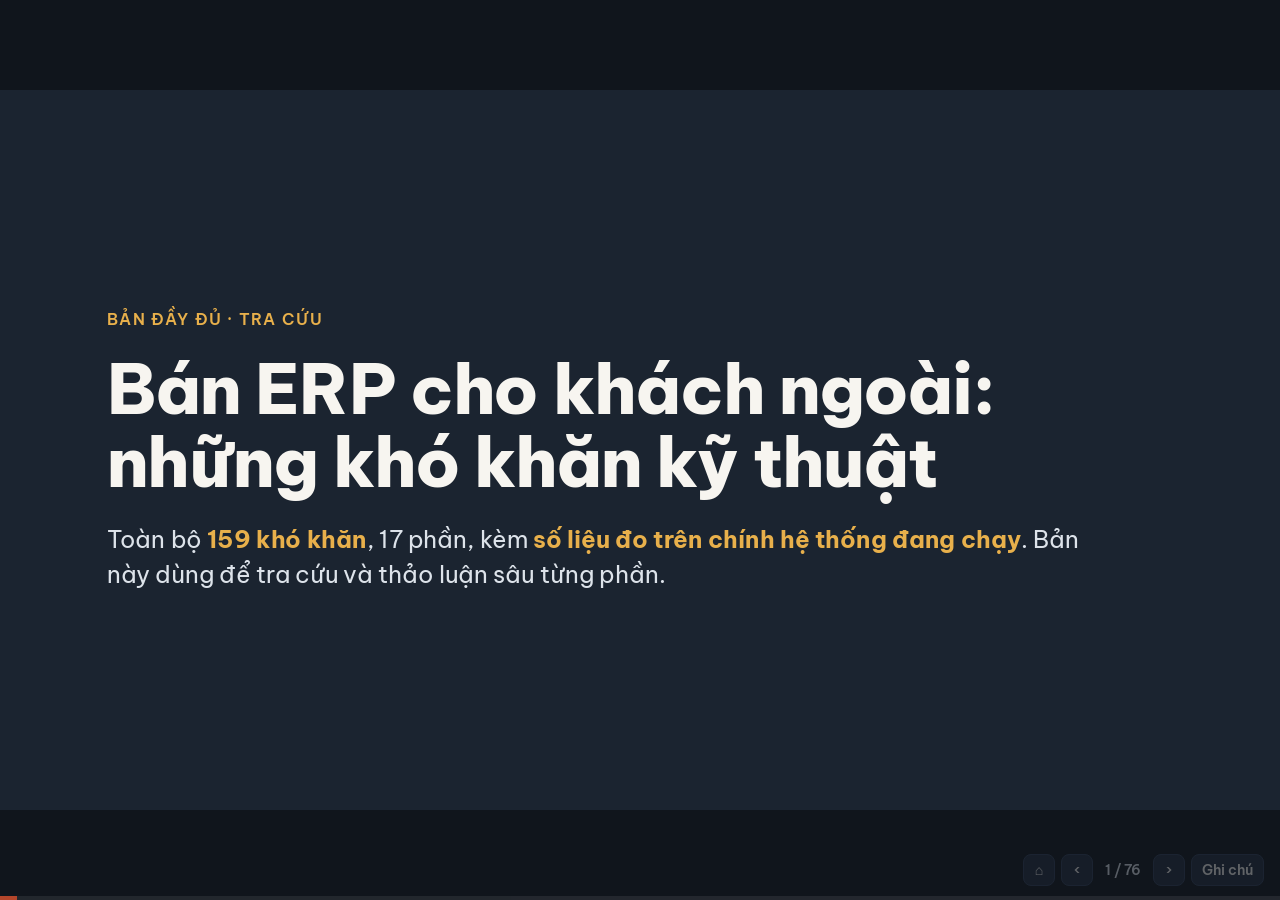
==== slides/ban-day-du.html @ 6b341f36 "Tài liệu và 3 bộ slide: bán ERP cho khách ngoài - tai-lieu/: 159 khó khăn, 17 phần (HTML + Markdown)" ====
<!doctype html>
<html lang="vi">
<head>
<meta charset="utf-8">
<meta name="viewport" content="width=device-width, initial-scale=1">
<title>Bán ERP cho khách ngoài — bản đầy đủ</title>
<link rel="preconnect" href="https://fonts.googleapis.com">
<link rel="preconnect" href="https://fonts.gstatic.com" crossorigin>
<link href="https://fonts.googleapis.com/css2?family=Be+Vietnam+Pro:wght@400;500;600;700;800&display=swap" rel="stylesheet">
<style>:root {
  --bg: #F7F5F0;
  --ink: #1B2430;
  --muted: #4A5260;
  --soft: #5B6270;
  --accent: #B4462B;
  --gold: #E8B04B;
  --card: #FFFDF9;
  --line: #E4DFD5;
  --band: #EFEBE3;
  --ok: #2F7D4F;
  --ok-bg: #E6F2EA;
  --part: #8A6410;
  --part-bg: #FBEFD2;
  --no: #A3352A;
  --no-bg: #F8E3DF;
  --dark: #1B2430;
  --dark-ink: #F7F5F0;
  --dark-muted: #B8C0CC;
}
* { box-sizing: border-box; margin: 0; padding: 0; }
html, body { height: 100%; background: #10151c; overflow: hidden; }
body { font-family: 'Be Vietnam Pro', Arial, sans-serif; color: var(--ink); }

.viewport { position: fixed; inset: 0; display: flex; align-items: center; justify-content: center; }
.deck { position: relative; width: 1920px; height: 1080px; flex: none; transform-origin: center center; }

.slide {
  position: absolute; inset: 0; width: 1920px; height: 1080px; overflow: hidden;
  background: var(--bg); color: var(--ink);
  padding: 88px 120px 120px; display: flex; flex-direction: column; gap: 36px;
  visibility: hidden; opacity: 0; transition: opacity .25s ease;
  --fit: 1;
}
.slide.active { visibility: visible; opacity: 1; }

.slide header { display: flex; flex-direction: column; gap: 14px; flex: none; }
.kicker { font-size: 24px; font-weight: 600; letter-spacing: 2px; text-transform: uppercase; color: var(--accent); }
.slide h2 { font-size: 64px; font-weight: 700; line-height: 1.12; letter-spacing: -0.5px; }

.content {
  flex: 1; min-height: 0; display: flex; flex-direction: column; gap: 28px;
  font-size: calc(30px * var(--fit)); line-height: 1.45; color: var(--muted);
}
.content b { color: var(--ink); font-weight: 700; }
.content p.lead { font-size: 1.12em; color: var(--ink); line-height: 1.4; }
.content h4 { font-size: 1em; font-weight: 700; color: var(--ink); text-transform: uppercase; letter-spacing: 1px; }
.content ul, .content ol { padding-left: 1.2em; display: flex; flex-direction: column; gap: .35em; }
.content li::marker { color: var(--accent); font-weight: 700; }
.content code { font-family: ui-monospace, Consolas, monospace; font-size: .9em; background: var(--band); padding: 0 .25em; border-radius: 4px; }
.content a { color: var(--accent); }

.stats { display: grid; gap: 24px; grid-template-columns: repeat(var(--cols, 3), 1fr); }
.stats.n1 { --cols: 1; } .stats.n2 { --cols: 2; } .stats.n4 { --cols: 4; } .stats.n5 { --cols: 5; } .stats.n6 { --cols: 3; } .stats.n8 { --cols: 4; }
.stat { background: var(--card); border: 2px solid var(--line); border-radius: 18px; padding: .7em .8em; display: flex; flex-direction: column; gap: .2em; }
.stat .num { font-size: 2.6em; font-weight: 800; line-height: 1.05; color: var(--accent); letter-spacing: -1px; }
.stat .num b { color: inherit; }
.stat .cap { font-size: .85em; line-height: 1.35; color: var(--muted); }

.cols { display: grid; gap: 24px; grid-template-columns: repeat(var(--cols, 3), 1fr); align-items: stretch; }
.cols.n1 { --cols: 1; } .cols.n2 { --cols: 2; } .cols.n4 { --cols: 2; } .cols.n5 { --cols: 5; } .cols.n6 { --cols: 3; } .cols.n8 { --cols: 4; }
.card { background: var(--card); border: 2px solid var(--line); border-radius: 18px; padding: .8em .9em; display: flex; flex-direction: column; gap: .4em; font-size: .9em; }
.card.hot { border: 3px solid var(--accent); }
.card h3 { font-size: 1.15em; font-weight: 700; color: var(--ink); line-height: 1.25; }
.card .content, .card p, .card li { color: var(--muted); }

.note { background: #FFF6E0; border: 2px solid #F0D99A; border-radius: 16px; padding: .6em .9em; color: var(--ink); font-size: .9em; }
.note p + p { margin-top: .3em; }
.big { font-size: 1.5em; line-height: 1.3; color: var(--ink); font-weight: 600; }

table { width: 100%; border-collapse: separate; border-spacing: 0; font-size: .78em; background: var(--card); border: 2px solid var(--line); border-radius: 16px; overflow: hidden; }
th { background: var(--band); color: var(--ink); text-align: left; font-weight: 700; padding: .45em .7em; }
td { padding: .42em .7em; border-top: 1px solid var(--line); vertical-align: top; color: var(--ink); line-height: 1.35; }
td.ok { background: var(--ok-bg); color: var(--ok); }
td.part { background: var(--part-bg); color: var(--part); }
td.no { background: var(--no-bg); color: var(--no); }

.slide footer { position: absolute; left: 120px; right: 120px; bottom: 48px; display: flex; justify-content: space-between; font-size: 22px; color: var(--soft); }

.slide.dark, .slide.cover { background: var(--dark); color: var(--dark-ink); }
.slide.dark .kicker, .slide.cover .kicker { color: var(--gold); }
.slide.dark .content, .slide.dark .content b, .slide.dark .content p.lead { color: var(--dark-ink); }
.slide.dark .content { color: #DDE3EA; }
.slide.dark footer { color: var(--dark-muted); }
.slide.dark .card, .slide.dark .stat { background: #243041; border-color: #33415A; }
.slide.dark .card h3 { color: var(--dark-ink); }
.slide.dark .card p, .slide.dark .card li, .slide.dark .stat .cap { color: #C9D1DC; }
.slide.dark .stat .num { color: var(--gold); }
.slide.dark .card.hot { border-color: var(--gold); }

.slide.cover { justify-content: center; padding: 120px 160px; }
.cover-wrap { display: flex; flex-direction: column; gap: 36px; max-width: 1500px; }
.slide.cover h1 { font-size: 104px; font-weight: 800; line-height: 1.05; letter-spacing: -2px; }
.slide.cover .content { color: #DDE3EA; font-size: 36px; flex: none; }
.slide.cover .content b { color: var(--gold); }

.notes { display: none; }

.bar { position: fixed; left: 0; right: 0; bottom: 0; height: 4px; background: rgba(255,255,255,.08); }
.progress { height: 100%; width: 0; background: var(--accent); transition: width .2s; }
.controls { position: fixed; right: 16px; bottom: 14px; display: flex; gap: 6px; align-items: center; font: 600 14px 'Be Vietnam Pro', Arial, sans-serif; opacity: .35; transition: opacity .2s; }
.controls:hover, body.show-notes .controls { opacity: 1; }
.controls button, .controls a { background: #243041; color: #F7F5F0; border: 1px solid #33415A; border-radius: 8px; height: 32px; min-width: 32px; padding: 0 10px; cursor: pointer; font: inherit; text-decoration: none; display: inline-flex; align-items: center; justify-content: center; }
.controls .counter { color: #DDE3EA; padding: 0 6px; }
.notes-panel { display: none; position: fixed; left: 0; right: 0; bottom: 0; max-height: 34vh; overflow: auto; background: rgba(16,21,28,.96); color: #F7F5F0; padding: 18px 24px 56px; font: 400 17px/1.55 'Be Vietnam Pro', Arial, sans-serif; border-top: 2px solid var(--accent); }
body.show-notes .notes-panel { display: block; }

@media print {
  @page { size: 1920px 1080px; margin: 0; }
  html, body { overflow: visible; height: auto; background: #fff; }
  .viewport { position: static; display: block; }
  .deck { transform: none !important; width: 1920px; height: auto; }
  .slide { position: relative; visibility: visible; opacity: 1; page-break-after: always; break-after: page; }
  .bar, .controls, .notes-panel { display: none !important; }
}
</style>
</head>
<body>
<div class="viewport"><div class="deck">
<section class="slide cover" id="s1" data-title="Bán ERP cho khách ngoài: những khó khăn kỹ thuật"><div class="cover-wrap"><p class="kicker">Bản đầy đủ · tra cứu</p><h1>Bán ERP cho khách ngoài: những khó khăn kỹ thuật</h1><div class="content"><p>Toàn bộ <b>159 khó khăn</b>, 17 phần, kèm <b>số liệu đo trên chính hệ thống đang chạy</b>. Bản này dùng để tra cứu và thảo luận sâu từng phần.</p></div></div><aside class="notes">Bản đầy đủ đi theo đúng thứ tự tài liệu. Không cần trình bày hết trong một buổi — có thể mở đúng phần đang bàn. Mã K-xx trên từng trang khớp với tài liệu đầy đủ.</aside></section>
<section class="slide default" id="s2" data-title="Câu hỏi hôm nay là "làm thế nào", không phải "có nên""><header><p class="kicker">Mở đầu</p><h2>Câu hỏi hôm nay là "làm thế nào", không phải "có nên"</h2></header><div class="content"><p class="lead">Mục tiêu chung: <b>xây được một sản phẩm đáp ứng nhu cầu của nhiều khách hàng</b>. Tài liệu này liệt kê những gì phải giải để đạt mục tiêu đó.</p>
<div class="cols n3"><div class="card"><h3>Mỗi khó khăn có mã K-xx</h3><p>Tra ngược được về tài liệu đầy đủ (159 mục, 17 phần).</p></div><div class="card"><h3>Mỗi khó khăn có 📊 số liệu</h3><p>Đo trên chính hệ thống đang chạy, hoặc từ nguồn công khai có dẫn link.</p></div><div class="card"><h3>Xếp theo mức quan trọng</h3><p>Phần 1–8 là trọng tâm; Phần 9–17 ít cấp bách hơn nhưng vẫn phải giải.</p></div></div></div><footer><span>Bán ERP cho khách ngoài · bản đầy đủ</span><span>2 / 76</span></footer><aside class="notes">Nhấn mạnh rằng đây không phải tài liệu phản đối ý tưởng. Hệ thống hiện tại chạy tốt cho một công ty; câu hỏi là cần thêm gì để chạy tốt cho nhiều công ty khác nhau.</aside></section>
<section class="slide default" id="s3" data-title="Mô hình đang được đề xuất (gọi là phương án S)"><header><p class="kicker">Mở đầu · mô hình đang đề xuất</p><h2>Mô hình đang được đề xuất (gọi là phương án S)</h2></header><div class="content"><ul><li>Khách đưa yêu cầu bằng <b>chữ, ảnh</b> → công ty dựng cấu hình → sửa mã nếu cấu hình không đủ → triển khai.</li><li><b>Một bộ mã nguồn duy nhất.</b> Ra bản mới giống Windows: khách <b>tự chọn</b> nâng cấp hay không.</li><li>Tính năng nào dùng là do <b>file cấu hình</b> của từng khách.</li><li>Khách đòi sửa sâu vào lõi → sửa mã sao cho <b>không ảnh hưởng khách khác</b>.</li><li>Cài lên máy chủ của khách hoặc máy thuê bên mình; khách tự cài hoặc thuê bên mình cài.</li><li>Bộ cài có sẵn DB; <b>khách tự backup, tự tối ưu</b>; bên mình cung cấp script.</li><li>Không giao mã nguồn; <b>mã được làm rối</b> trước khi giao.</li></ul></div><footer><span>Bán ERP cho khách ngoài · bản đầy đủ</span><span>3 / 76</span></footer><aside class="notes">Đọc lại đúng mô hình để mọi người cùng hiểu một thứ. Cuối bộ slide sẽ đặt mô hình này cạnh ba con đường mà ngành phần mềm doanh nghiệp đã đi.</aside></section>
<section class="slide dark" id="s4" data-title="Từ "tự xây nhà cho mình" sang "mở công ty xây nhà""><header><p class="kicker">Mở đầu · một hình ảnh</p><h2>Từ "tự xây nhà cho mình" sang "mở công ty xây nhà"</h2></header><div class="content"><div class="cols n2"><div class="card"><h3>Hôm nay: căn nhà tự xây cho gia đình mình</h3><p>Xây nhanh, sửa lúc nào cũng được. Ở trong nhà nên biết chỗ nào dột. Đập đi xây lại cũng không sao.</p></div><div class="card hot"><h3>Khi bán: công ty xây nhà cho người khác</h3><p>Chủ nhà đang ở bên trong khi mình sửa. Có bản vẽ ký trước, có nghiệm thu, có bảo hành. Một lỗi thiết kế phải sửa ở <b>mọi</b> căn đã xây.</p></div></div></div><footer><span>Bán ERP cho khách ngoài · bản đầy đủ</span><span>4 / 76</span></footer><aside class="notes">Hình ảnh này giúp người không làm kỹ thuật thấy ngay khác biệt: cùng một kỹ năng xây nhà, nhưng làm cho mình và làm cho khách là hai nghề khác nhau.</aside></section>
<section class="slide default" id="s5" data-title="Năm điều kiện thuận lợi hôm nay — cả năm sẽ mất khi bán"><header><p class="kicker">Mở đầu</p><h2>Năm điều kiện thuận lợi hôm nay — cả năm sẽ mất khi bán</h2></header><div class="content"><table><thead><tr><th>Điều kiện hôm nay</th><th>Số liệu</th><th>Khi bán cho khách</th></tr></thead><tbody><tr><td>Được <b>xoá sạch dữ liệu làm lại</b> bất cứ lúc nào</td><td>Mỗi lần kiểm tra đầy đủ = <b>xoá sạch DB 2 lần</b></td><td>Dữ liệu khách không bao giờ được xoá</td></tr><tr><td><b>Một</b> phiên bản đang chạy</td><td>Cao điểm <b>140</b> lần thay đổi mã <b>trong 1 ngày</b></td><td>Mỗi khách dừng ở một phiên bản khác nhau</td></tr><tr><td><b>Một</b> khách, ngồi cùng nhà, chịu được lỗi</td><td><b>37%</b> lần thay đổi mã là sửa lỗi</td><td>Nhiều khách, ở xa, không chịu được lỗi</td></tr><tr><td>Yêu cầu đổi liên tục, sửa ngay</td><td><b>~1.920</b> quyết định trong ~2 tháng; <b>≥20</b> bị đảo</td><td>Mỗi lần đổi phải qua phân loại, kiểm thử, nghiệm thu</td></tr><tr><td>Người viết mã cũng vận hành, <b>thấy mọi dữ liệu và máy chủ</b></td><td><b>3</b> môi trường do chính mình giữ</td><td>Không thấy dữ liệu khách, không giữ máy chủ, mã bị làm rối</td></tr></tbody></table></div><footer><span>Bán ERP cho khách ngoài · bản đầy đủ</span><span>5 / 76</span></footer><aside class="notes">Hệ thống chạy tốt hôm nay không phải ngẫu nhiên — nó dựa vào năm điều kiện này. Khi bán, cả năm điều kiện đều biến mất cùng lúc, nên tốc độ và cách làm hiện tại không mang sang được nguyên vẹn.</aside></section>
<section class="slide default" id="s6" data-title="Tám điều quan trọng nhất"><header><p class="kicker">Mở đầu · lộ trình</p><h2>Tám điều quan trọng nhất</h2></header><div class="content"><ol><li><b>Dữ liệu khách có thể mất khi nâng cấp</b> — 0/89 lần đổi cấu trúc có đường quay lại.</li><li><b>"Như Windows" không chạy được với ERP</b> — lỗ hổng 10/10 điểm đã bị khai thác thật.</li><li><b>"Khách gửi → làm → triển khai" bỏ qua 9/12 bước.</b></li><li><b>Sửa cho khách này không hỏng khách khác</b> — thêm một ô, một bước duyệt, một cấp tổ chức đều phải sửa mã cho mọi khách.</li><li><b>Chưa có hệ thống kiểm thử để bán</b> — 29/46 loại đang là 0.</li><li><b>Mã và cấu trúc dữ liệu do AI sinh, chưa ai review</b> — 78% thay đổi có AI viết cùng.</li><li><b>Vận hành N máy chủ ở N khách</b> — 0 DevOps, 0 chuyên gia bảo mật.</li><li><b>Phương án S dùng mã của "một bộ mã" nhưng chịu chi phí của "mỗi khách một bộ mã".</b></li></ol></div><footer><span>Bán ERP cho khách ngoài · bản đầy đủ</span><span>6 / 76</span></footer><aside class="notes">Đây là lộ trình của bản đầy đủ. Tám điều này tương ứng Phần 1 đến Phần 8 của tài liệu.</aside></section>
<section class="slide default" id="s7" data-title="Cấu trúc dữ liệu đổi rất thường xuyên"><header><p class="kicker">Phần 1 · Dữ liệu của khách</p><h2>Cấu trúc dữ liệu đổi rất thường xuyên</h2></header><div class="content"><p class="lead">Mỗi bản mới thường kèm thay đổi "bản vẽ kết cấu" của kho dữ liệu. Ở máy phát triển thì <b>đập đi xây lại</b>; ở khách phải sửa kết cấu <b>khi kho đang đầy hàng</b>.</p>
<div class="stats n4"><div class="stat"><div class="num">89</div><div class="cap">lần chuyển đổi cấu trúc DB (K-06)</div></div><div class="stat"><div class="num">29</div><div class="cap">lần trong 6 ngày (15–21/09/2026)</div></div><div class="stat"><div class="num">500</div><div class="cap">lệnh sửa bảng; 34 lần đổi tên, 7 lần xoá cột/bảng</div></div><div class="stat"><div class="num">~12×</div><div class="cap">sửa bảng cũ nhiều hơn tạo bảng mới (500 so với 43) — K-08</div></div></div>
<div class="note"><p>Quy tắc dự án ghi nguyên văn: <i>"chi phí sai schema ≈ 0"</i>. Đúng khi có một khách và được xoá làm lại; khi bán, chi phí sai cấu trúc = <b>N khách × rủi ro mất dữ liệu</b> (K-07).</p></div></div><footer><span>Bán ERP cho khách ngoài · bản đầy đủ</span><span>7 / 76</span></footer><aside class="notes">Tốc độ đổi cấu trúc hiện nay là bình thường ở giai đoạn dựng nhanh cho một khách. Nhưng mỗi lần đổi cấu trúc ở khách là một lần chuyển dữ liệu thật, không được hỏng một dòng.</aside></section>
<section class="slide default" id="s8" data-title="Nâng cấp hỏng thì không có nút "quay lại""><header><p class="kicker">Phần 1 · Dữ liệu của khách</p><h2>Nâng cấp hỏng thì không có nút "quay lại"</h2></header><div class="content"><div class="stats n3"><div class="stat"><div class="num">0/89</div><div class="cap">bước chuyển đổi có đường lùi (K-01)</div></div><div class="stat"><div class="num">24 giờ</div><div class="cap">dữ liệu có thể mất — backup 1 lần/ngày</div></div><div class="stat"><div class="num">88</div><div class="cap">bước phải chạy liên tiếp nếu khách cài bản đầu, nay mới nâng (K-02)</div></div></div>
<ul><li><b>Máy phát triển luôn "đạt", máy thật mới hỏng</b> — đổi tên một giá trị lựa chọn đã làm máy thật hỏng khi nâng cấp; lỗi loại này ghi <b>6</b> lần (K-03).</li><li><b>Dữ liệu mỗi khách một kiểu</b> — riêng lỗi số kiểu Việt <code>319,87</code> bị đọc thành 0 đã vấp <b>5</b> lần (K-04).</li><li><b>Lỗi chỉ lộ trên dữ liệu thật</b> — chạy tác vụ thật trên bản sao dữ liệu thật mới lộ <b>140</b> dòng bị khoá nhầm (K-05).</li></ul></div><footer><span>Bán ERP cho khách ngoài · bản đầy đủ</span><span>8 / 76</span></footer><aside class="notes">"Khách tự chọn nâng cấp" nghĩa là có khách đứng yên hai năm rồi nhảy thẳng lên bản mới nhất, chạy một chuỗi bước chuyển đổi chưa ai chạy thử trên dữ liệu mình không được nhìn thấy.</aside></section>
<section class="slide default" id="s9" data-title="Mình chịu trách nhiệm cấu trúc, nhưng không giữ chìa khoá"><header><p class="kicker">Phần 1 · Khách có toàn quyền trên DB</p><h2>Mình chịu trách nhiệm cấu trúc, nhưng không giữ chìa khoá</h2></header><div class="content"><div class="cols n3"><div class="card"><h3>Khách sửa DB theo cách của họ</h3><p>Thêm chỉ mục, trigger, báo cáo phụ thuộc cột, sửa tay dữ liệu "chữa cháy" — lần nâng cấp sau <b>thất bại</b>, khó chứng minh lỗi do ai (K-09, K-12).</p></div><div class="card"><h3>Không phát hiện được DB bị sửa</h3><p>Nâng cấp an toàn cần công cụ so cấu trúc thật với cấu trúc mong đợi. Hiện có <b>0</b> công cụ (K-10).</p></div><div class="card"><h3>"Khách tự backup" = không ai làm</h3><p>Phần lớn công ty vừa và nhỏ không có người quản trị DB. Để vận hành <b>1</b> khách, bên mình đang cần <b>31</b> script máy chủ (K-11).</p></div></div></div><footer><span>Bán ERP cho khách ngoài · bản đầy đủ</span><span>9 / 76</span></footer><aside class="notes">Mô hình "khách tự quản DB" chuyển rủi ro sang khách trên giấy, nhưng khi dữ liệu hỏng thì người bị gọi vẫn là mình.</aside></section>
<section class="slide default" id="s10" data-title="Nâng cấp ở khách còn vấp những gì"><header><p class="kicker">Phần 1 · Những khó khăn khác khi nâng cấp</p><h2>Nâng cấp ở khách còn vấp những gì</h2></header><div class="content"><table><thead><tr><th>Khó khăn</th><th>📊 Số liệu</th></tr></thead><tbody><tr><td>Một số thay đổi <b>khoá cả bảng</b> khi chạy ⇒ phải dừng hệ thống, hẹn giờ với khách (K-13)</td><td>Thời gian chạy trên dữ liệu khách lớn: <b>chưa từng đo</b></td></tr><tr><td>Công cụ <b>đòi người ngồi trả lời</b> khi chuyển đổi — ở máy khách không ai hiểu để trả lời (K-14)</td><td>Ghi lại <b>5</b> lần</td></tr><tr><td>Mỗi tổ hợp cấu hình là một hình dạng dữ liệu (K-15)</td><td><b>25</b> nhóm tính năng ⇒ <b>2²⁵ ≈ 33 triệu</b> tổ hợp lý thuyết</td></tr><tr><td>Chuyển đổi kéo theo tác vụ nền, báo cáo, tích hợp (K-16)</td><td><b>5</b> tác vụ định kỳ; <b>26</b> lệnh xử lý dữ liệu</td></tr><tr><td>100 khách thì bao nhiêu bảng? (K-17)</td><td>Mỗi khách thêm 5 bảng riêng ⇒ <b>~600</b> bảng trong DB của <b>mọi</b> khách</td></tr></tbody></table></div><footer><span>Bán ERP cho khách ngoài · bản đầy đủ</span><span>10 / 76</span></footer><aside class="notes">Mỗi dòng ở đây là một loại sự cố đã gặp hoặc sẽ gặp khi nâng cấp ở khách. Phần lớn đã xảy ra ngay với khách nội bộ.</aside></section>
<section class="slide default" id="s11" data-title="DB đóng sẵn trong bộ cài — bớt một việc, sinh việc khác"><header><p class="kicker">Phần 1 · DB đóng sẵn trong bộ cài, sao lưu</p><h2>DB đóng sẵn trong bộ cài — bớt một việc, sinh việc khác</h2></header><div class="content"><ul><li>Phiên bản DB cố định, không lệch giữa các khách — <b>được</b>.</li><li>Nâng PostgreSQL lên bản lớn mới thành <b>việc của mình trên mọi máy khách</b>, phải dừng hệ thống.</li><li>DB chung máy với ứng dụng thì tranh tài nguyên; khách lớn thường đòi dùng DB <b>của họ</b> — lại lệch phiên bản.</li><li>DB nằm trong bộ cài của mình mà "khách tự quản" — ranh giới trách nhiệm càng mờ (K-18).</li></ul>
<div class="stats n3"><div class="stat"><div class="num">11/2028</div><div class="cap">PostgreSQL 16 hết hỗ trợ — mọi khách phải nâng trước mốc đó</div></div><div class="stat"><div class="num">1/4</div><div class="cap">loại dữ liệu cần giữ đang được sao lưu</div></div><div class="stat"><div class="num">0</div><div class="cap">lần khôi phục thử từ bản sao lưu</div></div></div></div><footer><span>Bán ERP cho khách ngoài · bản đầy đủ</span><span>11 / 76</span></footer><aside class="notes">Lần đổi bản PostgreSQL gần nhất, script sao lưu đã suýt xoá nhầm bản sao lưu tốt. Sao lưu và khôi phục là việc thường ngày của một DevOps có nghề — hiện chưa có người đó (Phần 7).</aside></section>
<section class="slide dark" id="s12" data-title="Lỗ hổng bảo mật không chờ khách sẵn sàng"><header><p class="kicker">Phần 2 · "Như Windows"</p><h2>Lỗ hổng bảo mật không chờ khách sẵn sàng</h2></header><div class="content"><div class="stats n3"><div class="stat"><div class="num">10/10</div><div class="cap">điểm nghiêm trọng — CVE-2025-55182 (12/2025)</div></div><div class="stat"><div class="num">1</div><div class="cap">lần gửi yêu cầu là chiếm được máy chủ, không cần đăng nhập</div></div><div class="stat"><div class="num">7</div><div class="cap">dòng phiên bản Next.js phải ra bản vá riêng</div></div></div>
<p class="lead">Lỗ hổng <b>đã bị khai thác thật</b>, và hệ thống đang dùng đúng nền tảng này. Khách "chọn không nâng cấp" thì máy chủ của họ mở toang.</p>
<ul><li>Phải chọn: <b>ép</b> cập nhật (tức là không còn "khách tự chọn") hoặc <b>vá ngược</b> cho từng phiên bản cũ (K-19).</li><li>Windows <b>ép</b> cập nhật bảo mật mỗi tháng, và không phải chuyển đổi dữ liệu kế toán, kho, nhân sự mỗi lần nâng (K-21).</li></ul></div><footer><span>Bán ERP cho khách ngoài · bản đầy đủ</span><span>12 / 76</span></footer><aside class="notes">Đây là ví dụ thật, không phải giả định. Một nền tảng phổ biến bị lỗ hổng 10/10, chỉ một yêu cầu là chiếm máy chủ. Nếu lúc đó mình có 10 khách ở 10 phiên bản, mình phải vá 10 lần, hoặc ép tất cả nâng cấp.</aside></section>
<section class="slide default" id="s13" data-title="Nhiều phiên bản cùng sống = nhiều sản phẩm"><header><p class="kicker">Phần 2 · "Như Windows"</p><h2>Nhiều phiên bản cùng sống = nhiều sản phẩm</h2></header><div class="content"><div class="stats n3"><div class="stat"><div class="num">12</div><div class="cap">phiên bản cùng sống nếu phát hành mỗi tháng, hỗ trợ 12 tháng (K-20)</div></div><div class="stat"><div class="num">72</div><div class="cap">tổ hợp phải kiểm cho mỗi bản phát hành (K-23)</div></div><div class="stat"><div class="num">29</div><div class="cap">lần đổi cấu trúc dữ liệu có thể nằm trong một bản mới</div></div></div>
<ul><li>Mỗi phiên bản còn khách dùng phải <b>tái hiện lỗi, vá lỗi trên đúng phiên bản đó</b>.</li><li>Ma trận 72 = <b>4</b> phiên bản × <b>3</b> kiểu cài × <b>3</b> cấu hình điển hình × <b>2</b> cỡ tải — ví dụ khiêm tốn.</li><li>Không tách nhánh mã nhưng thực chất vẫn là nhiều sản phẩm.</li></ul></div><footer><span>Bán ERP cho khách ngoài · bản đầy đủ</span><span>13 / 76</span></footer><aside class="notes">"Một bộ mã" chỉ đúng ở kho mã. Ở phía khách, mỗi phiên bản đang chạy là một sản phẩm riêng phải hỗ trợ.</aside></section>
<section class="slide default" id="s14" data-title="Nền tảng bên dưới tự hết hạn, dù khách không đụng gì"><header><p class="kicker">Phần 2 · Nền tảng tự hết hạn</p><h2>Nền tảng bên dưới tự hết hạn, dù khách không đụng gì</h2></header><div class="content"><table><thead><tr><th>Thành phần</th><th>Thời gian được vá</th><th>Mốc hết hỗ trợ</th></tr></thead><tbody><tr><td>Next.js</td><td>~2 năm mỗi bản lớn</td><td>Next.js 15: <b>21/10/2026</b></td></tr><tr><td>Node.js</td><td>30 tháng mỗi bản LTS</td><td>Node 20: <b>30/04/2026</b> (đã hết)</td></tr><tr><td>PostgreSQL</td><td>5 năm mỗi bản lớn</td><td>PostgreSQL 16: <b>11/2028</b></td></tr><tr><td>Thư viện</td><td><b>51</b> trực tiếp, <b>~900</b> gián tiếp</td><td><b>3</b> bản nâng cấp lớn đang bị chặn</td></tr></tbody></table>
<p class="lead">Mọi khách phải được nâng nền tảng định kỳ — <b>kể cả khách "chọn không nâng cấp"</b> (K-22).</p></div><footer><span>Bán ERP cho khách ngoài · bản đầy đủ</span><span>14 / 76</span></footer><aside class="notes">Đây là lý do thứ hai khiến "khách tự chọn nâng cấp" không đứng được: nền tảng hết hạn thì không còn bản vá bảo mật, dù khách hài lòng với tính năng hiện có.</aside></section>
<section class="slide default" id="s15" data-title="Bốn câu chưa có chính sách"><header><p class="kicker">Phần 2 · Chính sách phát hành</p><h2>Bốn câu chưa có chính sách</h2></header><div class="content"><table><thead><tr><th>Câu hỏi</th><th>📊 Hiện có</th></tr></thead><tbody><tr><td>Làm xong yêu cầu nào triển khai ngay cho khách đó, hay gom đợt phát hành chung? (K-24)</td><td><b>~31</b> lần thay đổi mã/ngày cho <b>1</b> khách</td></tr><tr><td>File cấu hình cũng có phiên bản — bản mới đổi nghĩa một mục thì file của từng khách chuyển đổi thế nào? (K-25)</td><td><b>24</b> biến cấu hình máy chủ; file cấu hình nghiệp vụ theo khách: <b>0</b></td></tr><tr><td>Hỗ trợ bản cũ đến bao giờ? (K-26)</td><td><b>Chưa có</b> chính sách vòng đời</td></tr><tr><td>Ghi chú phát hành cho người dùng và IT khách (K-27)</td><td><b>0</b></td></tr></tbody></table></div><footer><span>Bán ERP cho khách ngoài · bản đầy đủ</span><span>15 / 76</span></footer><aside class="notes">Bốn câu này không cần công nghệ mới, chỉ cần quyết định. Nhưng thiếu quyết định thì mỗi khách sẽ tự hiểu một kiểu.</aside></section>
<section class="slide default" id="s16" data-title="Giữa "khách gửi" và "triển khai" có ít nhất 12 bước"><header><p class="kicker">Phần 3 · Quy trình</p><h2>Giữa "khách gửi" và "triển khai" có ít nhất 12 bước</h2></header><div class="content"><table><thead><tr><th>#</th><th>Bước</th><th>Phía mình cần</th><th>Hiện có</th></tr></thead><tbody><tr><td>1</td><td>Tiếp nhận</td><td>Quản lý dự án</td><td class="no">❌ 0 hệ thống phiếu yêu cầu</td></tr><tr><td>2</td><td>Làm rõ</td><td>Phân tích nghiệp vụ</td><td class="part">🟡 1 người kiêm, tự chốt giả định</td></tr><tr><td>3</td><td>Phân loại: lỗi, thay đổi, tính năng, cấu hình</td><td>Người làm sản phẩm</td><td class="no">❌</td></tr><tr><td>4</td><td>Ước lượng</td><td>Trưởng kỹ thuật</td><td class="no">❌ 0 dữ liệu ước lượng</td></tr><tr><td>5</td><td>Chốt phạm vi + tiêu chí nghiệm thu</td><td>Quản lý dự án</td><td class="no">❌ 0 mẫu</td></tr><tr><td>6</td><td>Thiết kế, đánh giá ảnh hưởng khách khác</td><td>Kiến trúc sư</td><td class="no">❌</td></tr><tr><td>7</td><td>Phát triển + review mã</td><td>Lập trình viên + AI, người review</td><td class="part">🟡 1 người</td></tr><tr><td>8</td><td>Kiểm thử hệ thống</td><td>Kiểm thử viên độc lập</td><td class="no">❌ 0 kiểm thử viên</td></tr><tr><td>9</td><td>Nghiệm thu với khách</td><td>Hỗ trợ khách thử</td><td class="part">🟡 nhìn màn thật</td></tr><tr><td>10</td><td>Lên lịch, triển khai</td><td>Vận hành (DevOps)</td><td class="part">🟡 1 script do người phát triển chạy</td></tr><tr><td>11</td><td>Đào tạo, tài liệu</td><td>Đào tạo viên</td><td class="no">❌ 0 tài liệu người dùng</td></tr><tr><td>12</td><td>Hỗ trợ sau bàn giao</td><td>Hỗ trợ kỹ thuật</td><td class="no">❌ 0 hệ thống phiếu hỗ trợ</td></tr></tbody></table></div><footer><span>Bán ERP cho khách ngoài · bản đầy đủ</span><span>16 / 76</span></footer><aside class="notes">Mô hình đang đề xuất nhắc tới bước 1, 7 và 10. Chín bước còn lại không biến mất — rủi ro của chúng dồn xuống lúc nghiệm thu, đúng lúc tốn kém nhất để sửa. Mỗi bước còn cần một người tương ứng ở phía khách: tổng cộng 8 vai phía mình, 6 vai phía khách.</aside></section>
<section class="slide default" id="s17" data-title="Người làm không nên là người kiểm cuối cùng"><header><p class="kicker">Phần 3 · Ai kiểm thử?</p><h2>Người làm không nên là người kiểm cuối cùng</h2></header><div class="content"><div class="stats n4"><div class="stat"><div class="num">0</div><div class="cap">kiểm thử viên độc lập (K-28)</div></div><div class="stat"><div class="num">1</div><div class="cap">bộ dữ liệu mẫu, của 1 công ty (K-29)</div></div><div class="stat"><div class="num">2 + 19</div><div class="cap">môi trường thử và script riêng — chỉ cho 1 khách nội bộ (K-30)</div></div><div class="stat"><div class="num">72</div><div class="cap">tổ hợp phải chạy lại cho mỗi bản vá (K-31)</div></div></div>
<ul><li>Lập trình viên và AI của họ kiểm <b>điều họ hiểu</b>; kiểm thử viên độc lập kiểm <b>điều khách cần</b>.</li><li>Không được dùng dữ liệu thật của khách để kiểm; dữ liệu mẫu đã bỏ sót lỗi (K-05).</li><li>Sửa cho khách A thì phải kiểm lại cho khách B, C…</li></ul></div><footer><span>Bán ERP cho khách ngoài · bản đầy đủ</span><span>17 / 76</span></footer><aside class="notes">Với một khách nội bộ, lỗi lọt thì sửa ngay hôm sau. Với khách ngoài, lỗi lọt là một bản vá phải đóng gói, kiểm, giao và cài lại.</aside></section>
<section class="slide default" id="s18" data-title="Nghiệm thu hiện nay là "nhìn màn thật""><header><p class="kicker">Phần 3 · Ai nghiệm thu?</p><h2>Nghiệm thu hiện nay là "nhìn màn thật"</h2></header><div class="content"><div class="cols n3"><div class="card"><h3>Khách ngoài cần tiêu chí viết trước</h3><p>Có biên bản, có tiêu chí viết <b>trước khi làm</b>. Hiện <b>0</b> mẫu biên bản, <b>0</b> tiêu chí viết trước (K-32).</p></div><div class="card"><h3>"Lỗi" hay "yêu cầu mới"?</h3><p>Không có đặc tả viết trước để đối chiếu thì mọi thứ khách chưa vừa ý đều thành "lỗi", sửa miễn phí. Hiện <b>0</b> đặc tả được khách xác nhận trước (K-33).</p></div><div class="card"><h3>Nhìn màn cũng nhầm</h3><p>Ngay với khách nội bộ đã <b>2 lần</b> kết luận "màn không có nút" vì xem nhầm nhánh màn hình (K-39).</p></div></div></div><footer><span>Bán ERP cho khách ngoài · bản đầy đủ</span><span>18 / 76</span></footer><aside class="notes">Khách không có người, không có thời gian, nên thường thử vài màn rồi đồng ý; dùng thật rồi mới phát hiện lỗi — lúc đó tranh cãi ai trả tiền sửa.</aside></section>
<section class="slide default" id="s19" data-title="Chữ và ảnh không phải là đặc tả"><header><p class="kicker">Phần 3 · Đầu vào "chữ và ảnh"</p><h2>Chữ và ảnh không phải là đặc tả</h2></header><div class="content"><p class="lead">Ảnh cho thấy màn <b>trông thế nào</b>, không cho biết <b>luật</b>: ai được thấy, ai được sửa, có những trạng thái nào, dữ liệu lấy từ đâu, sai thì sao (K-34).</p>
<table><thead><tr><th>Đã xảy ra ngay với khách nội bộ</th><th>📊</th></tr></thead><tbody><tr><td>Yêu cầu qua nhiều phiên bản bản vẽ màn hình rồi <b>bỏ hẳn</b> cách giao bằng bản vẽ</td><td><b>≥5</b> phiên bản; <b>35</b> tệp đặc tả ghi chỗ lệch bản vẽ</td></tr><tr><td>Yêu cầu ẩn: phân quyền, lịch sử sửa, xuất Excel, in, tìm kiếm… (K-35)</td><td><b>6</b> tiêu chí "xong" + <b>16</b> luật chung không yêu cầu nào nhắc tới</td></tr><tr><td>Câu hỏi không được trả lời ⇒ phải đoán (K-36)</td><td><b>86</b> dòng ghi "tự chốt / giả định"</td></tr><tr><td>Yêu cầu đổi ngay trong lúc làm và sau nghiệm thu (K-38)</td><td><b>≥20</b> quyết định bị đảo</td></tr><tr><td>Hiểu nhầm hai chiều (K-39)</td><td><b>18</b> dòng ghi "hiểu nhầm / đọc nhầm"</td></tr></tbody></table></div><footer><span>Bán ERP cho khách ngoài · bản đầy đủ</span><span>19 / 76</span></footer><aside class="notes">Với khách nội bộ, đoán sai thì sửa. Với khách ngoài, đoán sai là bị từ chối lúc nghiệm thu. Nhiều người phía khách còn nói khác nhau (K-37).</aside></section>
<section class="slide default" id="s20" data-title="AI viết mã nhanh — nhưng viết mã chỉ là 1/12 bước"><header><p class="kicker">Phần 3 · Ước lượng, ưu tiên, truy vết</p><h2>AI viết mã nhanh — nhưng viết mã chỉ là 1/12 bước</h2></header><div class="content"><div class="stats n3"><div class="stat"><div class="num">1/12</div><div class="cap">bước là viết mã — không biết cả chuỗi mất bao lâu thì không hứa được ngày giao (K-41)</div></div><div class="stat"><div class="num">0</div><div class="cap">dữ liệu lịch sử từ lúc nhận yêu cầu đến lúc nghiệm thu</div></div><div class="stat"><div class="num">~1.920</div><div class="cap">quyết định trong 182 tệp cho 1 khách — N khách ⇒ N lần (K-48)</div></div></div>
<ul><li><b>Ưu tiên giữa các khách:</b> A, B, C cùng đòi gấp, chỉ có một đội; đổi qua đổi lại làm mỗi việc chậm thêm (K-42).</li><li><b>Truy vết:</b> yêu cầu nào → mã nào → kiểm thử nào → nghiệm thu nào, <b>theo từng khách</b>.</li></ul></div><footer><span>Bán ERP cho khách ngoài · bản đầy đủ</span><span>20 / 76</span></footer><aside class="notes">Báo giá, cam kết ngày giao và phân xử tranh chấp đều cần ước lượng và truy vết. Hiện chưa có dữ liệu cho cả hai.</aside></section>
<section class="slide default" id="s21" data-title="Nút thắt chuyển từ "viết" sang "kiểm""><header><p class="kicker">Phần 3 · Phát triển với AI</p><h2>Nút thắt chuyển từ "viết" sang "kiểm"</h2></header><div class="content"><div class="cols n4"><div class="card"><h3>Kiểm tự động đạt, màn vẫn vỡ</h3><p>Một màn vỡ bố cục (cao từ <b>4.413</b> lên <b>5.200</b> điểm ảnh) trong khi <b>mọi</b> bước kiểm tự động báo đạt (K-44).</p></div><div class="card"><h3>AI viết, AI kiểm, AI sửa</h3><p>Cùng một điểm mù: kiểm thử do AI viết kiểm đúng điều AI nghĩ. <b>37%</b> lần thay đổi là sửa lỗi (K-45).</p></div><div class="card"><h3>Rất nhiều "rào chắn"</h3><p><b>21</b> lệnh kiểm tự động, <b>396</b> dòng hướng dẫn cho AI, <b>~25.000</b> dòng đặc tả — sinh ra <b>sau</b> khi AI đã làm sai, cho 1 khách (K-46).</p></div><div class="card"><h3>Nhiều người, nhiều AI đụng nhau</h3><p>Chỉ 1 người chạy nhiều phiên AI đã trùng số bước chuyển đổi DB, hai phiên dựng một tính năng hai cách, một phiên xoá DB của phiên kia (K-47).</p></div></div></div><footer><span>Bán ERP cho khách ngoài · bản đầy đủ</span><span>21 / 76</span></footer><aside class="notes">AI làm tăng tốc độ viết lên rất nhiều lần, nên chỗ tắc chuyển sang khâu đọc lại, kiểm và đánh giá ảnh hưởng tới các khách khác (K-43: hiện 0 người giữ vai kiến trúc sư).</aside></section>
<section class="slide default" id="s22" data-title="Sửa cho khách này mà không hỏng khách khác: bốn cách, cách nào cũng có giá"><header><p class="kicker">Phần 4 · Một bộ mã cho nhiều khách</p><h2>Sửa cho khách này mà không hỏng khách khác: bốn cách, cách nào cũng có giá</h2></header><div class="content"><table><thead><tr><th>Cách</th><th>Cái giá</th></tr></thead><tbody><tr><td>Rẽ nhánh theo tên khách trong mã ("nếu là khách X thì…")</td><td>Nhanh lúc đầu. Sau 10 khách, mỗi chức năng là một mớ điều kiện; sửa một chỗ phải thử lại cho mọi khách</td></tr><tr><td>Mỗi khách một "phiên bản" của đoạn logic đó (cắm – rút)</td><td>Mỗi lần đổi lõi phải kiểm lại <b>mọi</b> phiên bản đã cắm; phải biết trước chỗ nào được cắm</td></tr><tr><td>Đưa thành cấu hình</td><td>Chỉ làm được với thứ biết trước sẽ khác; công thức tính toán dần biến cấu hình thành <b>một ngôn ngữ lập trình thu nhỏ</b></td></tr><tr><td>Cơ chế mở rộng (plugin) cho khách hoặc đối tác tự viết</td><td>Mâu thuẫn với "không giao mã, làm rối mã"; khách đã dựa vào thì <b>không được đổi nữa</b></td></tr></tbody></table>
<div class="note"><p>📊 Mã hiện có <b>0</b> điểm mở rộng thiết kế cho mục đích này (K-49).</p></div></div><footer><span>Bán ERP cho khách ngoài · bản đầy đủ</span><span>22 / 76</span></footer><aside class="notes">Đây là bài toán kiến trúc khó nhất của mọi phần mềm doanh nghiệp. Ba trang tiếp theo là ba ví dụ nhỏ nhất cho thấy hệ thống hiện tại chưa chọn cách nào trong bốn cách này.</aside></section>
<section class="slide default" id="s23" data-title="Hai khách dùng cùng chức năng — khách B chỉ muốn thêm một ô"><header><p class="kicker">Phần 4 · Ví dụ thứ nhất</p><h2>Hai khách dùng cùng chức năng — khách B chỉ muốn thêm một ô</h2></header><div class="content"><p class="lead">Ở mọi module, danh sách trường <b>viết cứng cho mọi công ty</b>. Thêm một ô cho khách B là sửa mã và sửa DB — và khách A cũng nhận ô đó (K-50).</p>
<div class="stats n3"><div class="stat"><div class="num">66</div><div class="cap">bảng từ điển khai cột cứng trong mã</div></div><div class="stat"><div class="num">~243</div><div class="cap">chỗ đọc ô theo vị trí cột — khách bỏ hay đổi thứ tự một cột là gãy</div></div><div class="stat"><div class="num">0</div><div class="cap">bảng khai báo trường theo công ty, trong toàn bộ 104 bảng</div></div></div></div><footer><span>Bán ERP cho khách ngoài · bản đầy đủ</span><span>23 / 76</span></footer><aside class="notes">Ngay phần trông "cấu hình được" nhất là các bảng từ điển — dữ liệu lưu dạng JSON theo công ty — thì danh sách cột vẫn khai trong mã, và nghiệp vụ đọc ô theo "cột thứ mấy".</aside></section>
<section class="slide default" id="s24" data-title="Quy trình y hệt nhau — công ty X chỉ thêm một bước duyệt"><header><p class="kicker">Phần 4 · Ví dụ thứ hai</p><h2>Quy trình y hệt nhau — công ty X chỉ thêm một bước duyệt</h2></header><div class="content"><table><thead><tr><th>Module</th><th>Các bước (cố định trong DB)</th><th>Ai duyệt (viết cứng trong mã)</th></tr></thead><tbody><tr><td>Tiếp nhận nhân sự mới</td><td>Mời → Xem xét → <b>Duyệt 1 → Duyệt 2</b> → IT cấp → Xong</td><td>TP Nhân sự → CEO; trưởng phòng: CEO → Chủ tịch</td></tr><tr><td>Sửa hồ sơ nhân sự</td><td><b>Quản lý → Nhân viên NS → Trưởng NS</b> → Áp dụng</td><td>Tên bước nằm ngay trong cấu trúc DB</td></tr><tr><td>Nghỉ phép</td><td>Chờ → Duyệt / Từ chối (lưu bước n/N)</td><td>≤ <b>3</b> ngày: 1 cấp; dài hơn: 2 cấp</td></tr><tr><td>Đơn hàng · Giải ngân</td><td>Nháp → Chờ → Duyệt</td><td>1 bước</td></tr><tr><td>Từ điển (66 bảng)</td><td>Khoá → Đang sửa → Chờ duyệt → Trả về</td><td>Chuỗi duyệt tính trong mã</td></tr><tr><td>Kế hoạch năm · tháng</td><td>Nháp → Gửi → Xác nhận / Trả về</td><td>Theo cây tổ chức, chuỗi vị trí</td></tr></tbody></table>
<div class="stats n3"><div class="stat"><div class="num">38</div><div class="cap">luồng trạng thái cố định trong cấu trúc DB</div></div><div class="stat"><div class="num">8+</div><div class="cap">hàm tính chuỗi duyệt riêng, mỗi module một kiểu</div></div><div class="stat"><div class="num">0</div><div class="cap">chỗ khai báo quy trình theo công ty</div></div></div></div><footer><span>Bán ERP cho khách ngoài · bản đầy đủ</span><span>24 / 76</span></footer><aside class="notes">Thêm một bước cho công ty X là chuyển đổi DB cho mọi khách, cộng rẽ nhánh theo tên khách trong mã, sửa màn, nhãn, thông báo, hạn xử lý (K-51).</aside></section>
<section class="slide default" id="s25" data-title="Hai công ty có số cấp tổ chức khác nhau"><header><p class="kicker">Phần 4 · Ví dụ thứ ba</p><h2>Hai công ty có số cấp tổ chức khác nhau</h2></header><div class="content"><table><thead><tr><th>Công ty</th><th>Cây tổ chức thật</th><th>Hệ thống hiện tại</th></tr></thead><tbody><tr><td>Nhỏ</td><td>Công ty → phòng → nhân viên (không có trưởng nhóm)</td><td class="part">🟡 Chạy <b>một phần</b> — chuỗi duyệt bỏ qua được ghế trống, nhưng nhãn, cột "Trưởng nhóm", bước giao chỉ tiêu cho nhóm vẫn hiện</td></tr><tr><td>Giống công ty mình</td><td>Công ty → phòng → trưởng nhóm → nhân viên</td><td class="ok">✅ Đúng khuôn</td></tr><tr><td>Tập đoàn</td><td>Tổng công ty → vùng → công ty con → khối/phòng → nhóm → nhân viên</td><td class="no">❌ Không có chỗ đặt "vùng"; công ty không có công ty mẹ; phòng không có phòng con</td></tr></tbody></table>
<div class="stats n3"><div class="stat"><div class="num">0</div><div class="cap">cột "đơn vị cha" ở bảng công ty và bảng phòng ban ⇒ tối đa 2 tầng đơn vị</div></div><div class="stat"><div class="num">5 + 7</div><div class="cap">vai nghiệp vụ cố định trong DB + bậc vị trí cố định trong mã</div></div><div class="stat"><div class="num">40–72</div><div class="cap">tệp mã gọi thẳng tên từng vai (CEO 72 · Trưởng nhóm 40)</div></div></div></div><footer><span>Bán ERP cho khách ngoài · bản đầy đủ</span><span>25 / 76</span></footer><aside class="notes">Thêm một cấp không phải thêm một dòng dữ liệu, mà là sửa cấu trúc DB, hàm tính cấp trên – cấp dưới, phạm vi dữ liệu, chuỗi duyệt, giao và cộng dồn chỉ tiêu, và mọi màn có cột theo cấp — cho mọi khách (K-52).</aside></section>
<section class="slide default" id="s26" data-title="Danh mục cố định cũng vậy — và một chỗ đã đi đúng hướng"><header><p class="kicker">Phần 4 · Danh mục cố định</p><h2>Danh mục cố định cũng vậy — và một chỗ đã đi đúng hướng</h2></header><div class="content"><div class="cols n2"><div class="card"><h3>Danh mục nằm trong cấu trúc DB</h3><p>Loại nghỉ phép chỉ có đúng <b>4</b> loại: phép năm, ốm, không lương, việc riêng. Công ty muốn thêm "nghỉ thai sản" hay "nghỉ cưới" là <b>một lần chuyển đổi DB cho mọi khách</b> (K-53). Tổng cộng <b>59</b> danh sách giá trị cố định.</p></div><div class="card hot"><h3>Điểm sáng: nghỉ phép lưu "bước n trên N"</h3><p>Đúng cách ở tầng dữ liệu — thêm bước không cần đổi cấu trúc. Nhưng <b>luật</b> số cấp duyệt (≤ 3 ngày thì 1 cấp) vẫn viết cứng, giống nhau cho mọi công ty. Chỉ <b>1/9</b> module làm được như vậy (K-54).</p></div></div></div><footer><span>Bán ERP cho khách ngoài · bản đầy đủ</span><span>26 / 76</span></footer><aside class="notes">Điểm sáng này đáng giữ: nó cho thấy cách làm đúng đã có mầm trong hệ thống, chỉ chưa thành nền tảng chung.</aside></section>
<section class="slide default" id="s27" data-title="Ba tính năng nền tảng phải xây, rồi chuyển từng module sang"><header><p class="kicker">Phần 4 · Phải xây gì</p><h2>Ba tính năng nền tảng phải xây, rồi chuyển từng module sang</h2></header><div class="content"><div class="cols n3"><div class="card"><h3>① Trường dữ liệu theo khách</h3><p>Khai báo trường theo công ty; biểu mẫu và kiểm tra dữ liệu tự sinh; trường mới hiện ở danh sách, tìm kiếm, báo cáo, xuất Excel.</p></div><div class="card"><h3>② Bộ máy quy trình duyệt theo khách</h3><p>Chuỗi bước khai trong DB theo công ty và loại hồ sơ; hồ sơ lưu "bước n trên N"; hồ sơ đang dở chạy tiếp theo quy trình cũ khi quy trình đổi.</p></div><div class="card"><h3>③ Cây đơn vị do khách khai</h3><p>Số cấp, tên cấp, đơn vị cha – con tuỳ khách; cấp trên, phạm vi dữ liệu, chuỗi duyệt, cộng dồn chỉ tiêu đều đọc từ cây.</p></div></div>
<div class="note"><p>📊 <b>25</b> nhóm tính năng · <b>38</b> luồng trạng thái · <b>8+</b> cách tính chuỗi duyệt gom về một bộ máy · <b>~243</b> chỗ đọc theo vị trí cột · <b>5</b> vai và <b>2</b> tầng đơn vị cố định phải thành cây do khách khai (K-55).</p></div></div><footer><span>Bán ERP cho khách ngoài · bản đầy đủ</span><span>27 / 76</span></footer><aside class="notes">Đây không phải chỉnh vài form, mà là làm lại tầng dưới của mọi module. Nhưng đây cũng chính là thứ biến hệ thống từ "phần mềm của một công ty" thành "sản phẩm cho nhiều công ty".</aside></section>
<section class="slide default" id="s28" data-title="Hệ thống gắn cứng với một công ty ở hàng trăm chỗ"><header><p class="kicker">Phần 4 · Gắn cứng với một công ty</p><h2>Hệ thống gắn cứng với một công ty ở hàng trăm chỗ</h2></header><div class="content"><div class="stats n4"><div class="stat"><div class="num">45</div><div class="cap">tệp chứa tên công ty</div></div><div class="stat"><div class="num">73</div><div class="cap">tệp chứa cây thư mục Google Drive của công ty</div></div><div class="stat"><div class="num">119</div><div class="cap">tệp gọi thẳng tên vai; riêng "Chủ tịch" 41 tệp</div></div><div class="stat"><div class="num">~455</div><div class="cap">tệp giao diện viết thẳng tiếng Việt, 0 bộ đa ngôn ngữ</div></div></div>
<ul><li><b>Luật của một công ty đã thành luật của cả hệ thống</b> — ví dụ "một người chỉ giữ một vị trí", trong khi kiêm nhiệm rất phổ biến ở doanh nghiệp Việt (K-57).</li><li><b>Chỉ đăng nhập bằng Google, chỉ lưu tệp lên Google Drive</b> — khách dùng Microsoft 365 không dùng được: <b>1/3</b> kiểu đăng nhập, <b>1/4</b> nơi lưu tệp phổ biến (K-58).</li><li><b>Không thể làm khuôn chung đúng khi mới có một khách</b> — quy tắc "ba lần": cần thấy ít nhất 3 trường hợp; hiện có <b>1/3</b> (K-59).</li></ul></div><footer><span>Bán ERP cho khách ngoài · bản đầy đủ</span><span>28 / 76</span></footer><aside class="notes">Trên tổng 1.148 tệp mã. Phần lớn các quyết định trong 1.920 quyết định là luật của một công ty, chưa tách cái nào là luật chung, cái nào là luật riêng.</aside></section>
<section class="slide default" id="s29" data-title="File cấu hình vẫn là công tắc bật/tắt, chỉ đổi tên"><header><p class="kicker">Phần 4 · "Tính năng do file cấu hình quyết định"</p><h2>File cấu hình vẫn là công tắc bật/tắt, chỉ đổi tên</h2></header><div class="content"><div class="stats n3"><div class="stat"><div class="num">1.024</div><div class="cap">tổ hợp với 10 mục bật/tắt</div></div><div class="stat"><div class="num">1 triệu+</div><div class="cap">tổ hợp với 20 mục</div></div><div class="stat"><div class="num">~157.000</div><div class="cap">tổ hợp trạng thái chỉ từ 3 luồng duyệt khi kiểm vét cạn</div></div></div>
<ul><li><b>Tính năng phụ thuộc lẫn nhau</b> — bật A mà tắt B thì sao? Cấu hình phải tự kiểm tổ hợp hợp lệ; hiện <b>0</b> cơ chế (K-62).</li><li><b>Mỗi chỗ cho phép "sửa riêng" là một lời hứa tương thích vĩnh viễn</b> — 10 khách × 5 chỗ = <b>50</b> điểm kiểm lại mỗi lần đổi lõi (K-63).</li><li><b>Sửa riêng ở bản 1.5, khách nâng lên 2.0</b> — phần sửa riêng còn chạy không? Ai kiểm? (K-64)</li><li><b>Tắt một tính năng khi đã có dữ liệu</b> — dữ liệu đó đi đâu? (K-67)</li></ul></div><footer><span>Bán ERP cho khách ngoài · bản đầy đủ</span><span>29 / 76</span></footer><aside class="notes">Mỗi mục cấu hình làm hệ thống chạy khác đi là một nhánh trong mã phải kiểm thử. Chưa có quy tắc phân định cái gì cấu hình được, ai cấu hình (K-68).</aside></section>
<section class="slide default" id="s30" data-title="Khách nghe "ERP" sẽ so với Odoo, SAP, MISA"><header><p class="kicker">Phần 4 · Phạm vi còn phải xây</p><h2>Khách nghe "ERP" sẽ so với Odoo, SAP, MISA</h2></header><div class="content"><div class="stats n3"><div class="stat"><div class="num">10</div><div class="cap">phân hệ đã có, trên 65 phân hệ thường gặp</div></div><div class="stat"><div class="num">9</div><div class="cap">phân hệ có một phần</div></div><div class="stat"><div class="num">46</div><div class="cap">phân hệ chưa có</div></div></div>
<table><thead><tr><th>Nhóm</th><th>Chưa có — ví dụ</th></tr></thead><tbody><tr><td>Tài chính – kế toán</td><td>Kế toán tổng hợp, công nợ, <b>hoá đơn điện tử</b>, ngân hàng, tài sản cố định, giá thành, thuế</td></tr><tr><td>Kinh doanh, marketing</td><td>Báo giá, hợp đồng, khuyến mãi, bán lẻ tại quầy, <b>thương mại điện tử</b>, email/SMS</td></tr><tr><td>Nhân sự</td><td>Chấm công, nghỉ phép, <b>lương, bảo hiểm, thuế TNCN</b></td></tr><tr><td>Nền tảng</td><td>Ứng dụng di động, <b>API công khai</b>, báo cáo tự thiết kế, đa ngôn ngữ</td></tr></tbody></table></div><footer><span>Bán ERP cho khách ngoài · bản đầy đủ</span><span>30 / 76</span></footer><aside class="notes">Tích hợp với kế toán, hoá đơn điện tử, ngân hàng hiện là 0 (K-70). Nhập dữ liệu ban đầu — phần tốn công nhất của mọi dự án ERP — chỉ cho chính công ty mình đã phải viết 11 lệnh riêng (K-71). Kho ứng dụng của Odoo có hơn 80.000 module.</aside></section>
<section class="slide default" id="s31" data-title="Ba tầng kiểm thử: nhiều ở dưới, 0 ở trên cùng"><header><p class="kicker">Phần 5 · Kiểm thử</p><h2>Ba tầng kiểm thử: nhiều ở dưới, 0 ở trên cùng</h2></header><div class="content"><div class="stats n3"><div class="stat"><div class="num">~420</div><div class="cap">tệp <b>unit</b> — kiểm từng hàm, logic tính toán</div></div><div class="stat"><div class="num">40 + 45</div><div class="cap">tệp <b>integration</b> với DB thật + luồng nghiệp vụ nhiều bước</div></div><div class="stat"><div class="num">0</div><div class="cap">kịch bản <b>E2E</b> — người dùng bấm xuyên nhiều màn trên trình duyệt thật</div></div></div>
<p class="lead">Các loại còn lại — đồng thời, mutation, tải, bảo mật… — là <b>cách</b> kiểm, chạy ở một hay nhiều tầng. Bộ kiểm thử hiện tại khá lớn (<b>509</b> tệp), nhưng dựng cho <b>một</b> khách, <b>một</b> phiên bản, <b>một</b> cỡ tải (K-73).</p></div><footer><span>Bán ERP cho khách ngoài · bản đầy đủ</span><span>31 / 76</span></footer><aside class="notes">Tầng unit và integration là thế mạnh hiện có. Cái thiếu là tầng trên cùng — kiểm như người dùng thật — và các loại kiểm thử chỉ cần khi bán cho nhiều khách.</aside></section>
<section class="slide default" id="s32" data-title="46 loại kiểm thử một ERP thương mại cần: 29 loại đang là 0"><header><p class="kicker">Phần 5 · Kiểm thử</p><h2>46 loại kiểm thử một ERP thương mại cần: 29 loại đang là 0</h2></header><div class="content"><table><thead><tr><th>Nhóm</th><th>Số loại</th><th>✅ Có</th><th>🟡 Một phần</th><th>❌ Chưa có</th></tr></thead><tbody><tr><td>Phát hành &amp; nâng cấp</td><td>6</td><td>0</td><td>1</td><td>5</td></tr><tr><td>Hiệu năng &amp; độ bền</td><td>7</td><td>0</td><td>0</td><td>7</td></tr><tr><td>Bảo mật</td><td>8</td><td>0</td><td>2</td><td>6</td></tr><tr><td>Chức năng</td><td>13</td><td>4</td><td>3</td><td>6</td></tr><tr><td>Con người (nghiệm thu, dễ dùng)</td><td>2</td><td>0</td><td>1</td><td>1</td></tr><tr><td>Riêng của ERP</td><td>10</td><td>0</td><td>6</td><td>4</td></tr><tr><td><b>Tổng</b></td><td><b>46</b></td><td><b>4</b></td><td><b>13</b></td><td><b>29</b></td></tr></tbody></table>
<div class="note"><p>Toàn bộ <b>7</b> loại hiệu năng và <b>6/8</b> loại bảo mật đang là 0. <b>0/10</b> loại riêng của ERP có đủ (K-73).</p></div></div><footer><span>Bán ERP cho khách ngoài · bản đầy đủ</span><span>32 / 76</span></footer><aside class="notes">Bảng chi tiết từng loại có ở bản đầy đủ và tài liệu. Loại quan trọng nhất phải có trước khách đầu tiên: nâng cấp từ mọi bản cũ, backup &amp; khôi phục, kiểm thử tải, E2E, kiểm thử đồng thời.</aside></section>
<section class="slide default" id="s33" data-title="Phát hành, nâng cấp, hiệu năng: gần như toàn bộ là 0"><header><p class="kicker">Phần 5 · Bảng 46 loại (1/3)</p><h2>Phát hành, nâng cấp, hiệu năng: gần như toàn bộ là 0</h2></header><div class="content"><table><thead><tr><th>Nhóm</th><th>Loại kiểm thử</th><th>Dùng để</th><th>Hiện có</th></tr></thead><tbody><tr><td>Phát hành</td><td><b>Nâng cấp từ mọi bản cũ</b></td><td>chuyển đổi từ bản N lên bản mới trên dữ liệu giống thật</td><td class="no">❌</td></tr><tr><td></td><td>Backup &amp; khôi phục</td><td>khôi phục được thật</td><td class="no">❌</td></tr><tr><td></td><td>Tổ hợp cấu hình</td><td>các file cấu hình khách hay dùng</td><td class="no">❌ chưa có cấu hình</td></tr><tr><td></td><td>Cài đặt sạch</td><td>cài trên máy trắng theo đúng hướng dẫn</td><td class="no">❌</td></tr><tr><td></td><td>Bản đã làm rối mã</td><td>bản giao khách chạy giống bản đã kiểm</td><td class="no">❌</td></tr><tr><td></td><td>Kiểm nhanh sau khi cài (smoke)</td><td>hệ thống còn sống</td><td class="part">🟡 2 tệp</td></tr><tr><td>Hiệu năng</td><td><b>Load</b> · <b>Stress</b> · Spike</td><td>tải thường · tới khi gãy · tăng vọt (sáng thứ Hai, chốt tháng)</td><td class="no">❌</td></tr><tr><td></td><td>Soak · Volume</td><td>chạy nhiều ngày · dữ liệu 60 triệu dòng</td><td class="no">❌</td></tr><tr><td></td><td>Hồi quy hiệu năng · Chaos</td><td>bản mới không chậm hơn · tắt DB, đầy ổ, mất mạng</td><td class="no">❌</td></tr></tbody></table></div><footer><span>Bán ERP cho khách ngoài · bản đầy đủ</span><span>33 / 76</span></footer><aside class="notes">Nhóm phát hành chỉ cần khi có nhiều khách, nhiều phiên bản — đó là lý do hôm nay chưa có. Nhóm hiệu năng chưa có vì chưa từng có khách lớn.</aside></section>
<section class="slide default" id="s34" data-title="Bảo mật và con người"><header><p class="kicker">Phần 5 · Bảng 46 loại (2/3)</p><h2>Bảo mật và con người</h2></header><div class="content"><table><thead><tr><th>Nhóm</th><th>Loại kiểm thử</th><th>Dùng để</th><th>Hiện có</th></tr></thead><tbody><tr><td>Bảo mật</td><td>Kiểm thử xâm nhập (pentest)</td><td>người ngoài tấn công thử</td><td class="no">❌</td></tr><tr><td></td><td>DAST · SAST</td><td>tấn công thử khi đang chạy · soi mã tĩnh</td><td class="no">❌</td></tr><tr><td></td><td>SCA — thư viện có lỗ hổng</td><td>~900 thư viện bên ngoài</td><td class="no">❌ chưa tự động</td></tr><tr><td></td><td>Quét bí mật lọt vào mã · quét container</td><td>mật khẩu, khoá · lỗ hổng trong hệ điều hành đóng kèm</td><td class="no">❌</td></tr><tr><td></td><td>Cách ly giữa các công ty</td><td>A không thấy dữ liệu B</td><td class="part">🟡 ~7 tệp</td></tr><tr><td></td><td>Vượt quyền</td><td>gọi thẳng thao tác ghi khi không có quyền</td><td class="part">🟡 có chặn, chưa có bộ tấn công thử</td></tr><tr><td>Con người</td><td>Nghiệm thu với khách (UAT)</td><td>khách xác nhận</td><td class="part">🟡 chỉ khách nội bộ</td></tr><tr><td></td><td>Khả năng sử dụng</td><td>người mới dùng được không</td><td class="no">❌</td></tr></tbody></table></div><footer><span>Bán ERP cho khách ngoài · bản đầy đủ</span><span>34 / 76</span></footer><aside class="notes">Phần lớn các loại kiểm thử bảo mật là việc dùng công cụ — một chuyên gia bảo mật dựng được nhanh. Khó là ở cách ly giữa các công ty và mã AI chưa ai soi (Phần 9).</aside></section>
<section class="slide default" id="s35" data-title="Chức năng: có nền tốt ở tầng dưới"><header><p class="kicker">Phần 5 · Bảng 46 loại (3/3)</p><h2>Chức năng: có nền tốt ở tầng dưới</h2></header><div class="content"><table><thead><tr><th>Loại kiểm thử</th><th>Dùng để</th><th>Hiện có</th></tr></thead><tbody><tr><td><b>End-to-end (E2E)</b></td><td>người dùng bấm xuyên nhiều màn trên trình duyệt thật</td><td class="no">❌ 0 kịch bản — mới có lệnh mở từng màn</td></tr><tr><td><b>Mutation test</b></td><td>đo <b>chất lượng</b> bộ test: cố ý cài lỗi xem test có bắt được</td><td class="no">❌</td></tr><tr><td>Đo độ phủ (coverage)</td><td>dòng mã nào chưa có test</td><td class="no">❌ 0 công cụ</td></tr><tr><td>Contract / API</td><td>giữ ổn định giao tiếp với phần mềm khác</td><td class="no">❌ chưa có API công khai</td></tr><tr><td>Tương thích trình duyệt, thiết bị</td><td>Chrome, Edge, Safari, máy tính bảng, điện thoại</td><td class="no">❌ 1 trình duyệt, 1 cỡ màn hẹp</td></tr><tr><td>Trên bản sao dữ liệu thật</td><td>lỗi chỉ có ở dữ liệu thật</td><td class="part">🟡 4 tệp — chỉ dữ liệu của mình</td></tr><tr><td>Hồi quy giao diện (so ảnh)</td><td>màn không bị vỡ</td><td class="part">🟡 28 ảnh, có danh sách ảnh "nhiễu"</td></tr><tr><td>Property-based / fuzz</td><td>sinh ngẫu nhiên đầu vào tìm ca biên</td><td class="part">🟡 1 lần vét cạn luồng duyệt</td></tr><tr><td>Unit · Integration · Luồng nghiệp vụ</td><td>logic · ghi đọc DB · chuỗi thao tác</td><td class="ok">✅ ~420 · 40 · 45 tệp</td></tr><tr><td>Ma trận phân quyền</td><td>vai nào thấy màn nào</td><td class="ok">✅</td></tr></tbody></table></div><footer><span>Bán ERP cho khách ngoài · bản đầy đủ</span><span>35 / 76</span></footer><aside class="notes">Bảng này có thêm Accessibility (dùng bằng bàn phím, trình đọc màn hình) — hiện chưa có. Bốn loại ✅ là nền tốt để xây tiếp.</aside></section>
<section class="slide default" id="s36" data-title="10 loại kiểm thử riêng của phần mềm giữ tiền, kho, hồ sơ"><header><p class="kicker">Phần 5 · Riêng của ERP</p><h2>10 loại kiểm thử riêng của phần mềm giữ tiền, kho, hồ sơ</h2></header><div class="content"><table><thead><tr><th>Loại</th><th>Kiểm điều gì</th><th>Hiện có</th></tr></thead><tbody><tr><td><b>Đồng thời (concurrency)</b></td><td>hai người duyệt cùng một hồ sơ; hai đơn cùng trừ một lô hàng</td><td class="part">🟡 ~4 tệp; <b>0</b> chỗ khoá dòng khi ghi</td></tr><tr><td>Tiền và số tổng</td><td>làm tròn, VAT, tổng báo cáo = tổng chi tiết, đối soát</td><td class="part">🟡 có phép tính chỉ tiêu; chưa có tiền, thuế</td></tr><tr><td>Gửi lại hai lần (idempotency)</td><td>bấm hai lần, mạng chập chờn, cổng thanh toán báo lại</td><td class="part">🟡 vài chỗ có chặn</td></tr><tr><td>Vết kiểm toán</td><td>nhật ký thao tác không ai sửa, xoá được</td><td class="no">❌ <b>0</b> cơ chế chống sửa</td></tr><tr><td>Ngày, giờ, lịch</td><td>múi giờ, ngày lễ, cuối tháng, chốt kỳ</td><td class="part">🟡 có sau sự cố mất 1 ngày</td></tr><tr><td>Định dạng kiểu Việt</td><td>số <code>1.234,5</code>, ngày <code>dd/mm</code>, chữ có dấu</td><td class="part">🟡 có máy canh sau 5 lần vấp</td></tr><tr><td>Tác vụ định kỳ</td><td>chạy đúng giờ, chạy lại không ghi đôi</td><td class="part">🟡 khoá nhầm 140 dòng chỉ lộ khi chạy thật</td></tr><tr><td>Lùi bản khi nâng cấp hỏng</td><td>quay về bản cũ, dữ liệu không mất</td><td class="no">❌ <b>0/89</b> có đường lùi</td></tr><tr><td>Tích hợp qua sandbox</td><td>cổng thanh toán, hoá đơn điện tử, ngân hàng</td><td class="no">❌ chưa có tích hợp</td></tr><tr><td>Nhập dữ liệu ban đầu</td><td>số dòng, số tiền trước và sau khi nhập khớp</td><td class="no">❌</td></tr></tbody></table></div><footer><span>Bán ERP cho khách ngoài · bản đầy đủ</span><span>36 / 76</span></footer><aside class="notes">Ứng dụng thông thường không cần những loại này, nhưng ERP thì phải có: lỗi ở đây là tiền sai, kho âm, nhật ký bị sửa — loại lỗi khách và kiểm toán viên không tha thứ.</aside></section>
<section class="slide default" id="s37" data-title="Lỗi đồng thời không bao giờ lộ khi một người thử"><header><p class="kicker">Phần 5 · Lỗi ERP điển hình</p><h2>Lỗi đồng thời không bao giờ lộ khi một người thử</h2></header><div class="content"><div class="stats n3"><div class="stat"><div class="num">0</div><div class="cap">chỗ khoá dòng khi ghi trong toàn hệ thống</div></div><div class="stat"><div class="num">8</div><div class="cap">cột số phiên bản để phát hiện ghi đè</div></div><div class="stat"><div class="num">15</div><div class="cap">người dùng production hôm nay — chưa đủ đông để lộ lỗi</div></div></div>
<div class="cols n3"><div class="card"><h3>Đồng thời (K-80)</h3><p>Hai người duyệt cùng một hồ sơ, hai đơn cùng trừ một lô hàng: duyệt hai lần, <b>kho âm</b>, số tiền cộng đôi. Chạy đúng ở mọi lần thử đơn lẻ.</p></div><div class="card"><h3>Tiền và nhật ký (K-81)</h3><p>ERP phải chứng minh số tổng khớp chi tiết và <b>mọi</b> thay đổi để lại dấu vết không ai xoá được — kể cả người quản trị DB của khách.</p></div><div class="card"><h3>Tích hợp ngoài (K-82)</h3><p>Cổng thanh toán, hoá đơn điện tử, ngân hàng chỉ kiểm được trên môi trường thử của bên kia — và môi trường thử khác môi trường thật.</p></div></div></div><footer><span>Bán ERP cho khách ngoài · bản đầy đủ</span><span>37 / 76</span></footer><aside class="notes">Ở khách có hàng trăm người dùng cùng lúc, lỗi đồng thời là chuyện hằng ngày. Đây là loại lỗi tốn công gỡ nhất vì không tái hiện được khi một người thử.</aside></section>
<section class="slide default" id="s38" data-title="Kiểm thử cũng tốn — và tốn theo số khách"><header><p class="kicker">Phần 5 · Chi phí kiểm thử</p><h2>Kiểm thử cũng tốn — và tốn theo số khách</h2></header><div class="content"><table><thead><tr><th>Khó khăn</th><th>📊 Số liệu</th></tr></thead><tbody><tr><td>Kiểm thử nhân theo số tổ hợp đang bán (K-74)</td><td><b>72</b> tổ hợp × 15 phút = <b>18 giờ máy</b> mỗi bản phát hành</td></tr><tr><td>Mutation test rất tốn trên mã lớn (K-75)</td><td>~<b>14.000</b> lần chạy ⇒ hàng chục giờ máy mỗi lượt</td></tr><tr><td>Kiểm thử chập chờn — người ta quen bỏ qua cảnh báo (K-76)</td><td><b>16/28</b> ảnh lệch dù không ai sửa giao diện</td></tr><tr><td>Bộ kiểm thử cũng phải bảo trì (K-77)</td><td><b>509</b> tệp; <b>37</b> tệp đã xoá vì tính năng dựng lại</td></tr><tr><td>Dữ liệu kiểm thử cho khách lớn (K-78)</td><td>Dữ liệu mẫu hiện có: <b>1</b> công ty, vài chục người</td></tr><tr><td>Hạ tầng: máy tạo tải, dữ liệu lớn, quét bảo mật, pentest thuê ngoài (K-79)</td><td><b>Chưa ước lượng</b></td></tr></tbody></table></div><footer><span>Bán ERP cho khách ngoài · bản đầy đủ</span><span>38 / 76</span></footer><aside class="notes">Kiểm thử không phải làm một lần. Mỗi bản phát hành, mỗi tổ hợp khách, mỗi phiên bản còn sống đều phải chạy lại.</aside></section>
<section class="slide default" id="s39" data-title="AI viết nhanh hơn người đọc"><header><p class="kicker">Phần 6 · Mã do AI viết</p><h2>AI viết nhanh hơn người đọc</h2></header><div class="content"><div class="stats n4"><div class="stat"><div class="num">78%</div><div class="cap">lần thay đổi mã có AI viết cùng (338/434)</div></div><div class="stat"><div class="num">10%</div><div class="cap">số lần thay đổi lớn hơn 15.000 dòng</div></div><div class="stat"><div class="num">~143.000</div><div class="cap">dòng mã, 1.148 tệp</div></div><div class="stat"><div class="num">37%</div><div class="cap">lần thay đổi là sửa lỗi (159/434)</div></div></div>
<ul><li>Trung vị <b>134</b> dòng mỗi lần — nhưng không ai review nổi một thay đổi 15.000 dòng (K-83).</li><li>Nhóm lớn nhất: Hoạch định <b>23.600</b> dòng · Thực thi <b>15.000</b> · Từ điển <b>13.000</b> · Nhân sự <b>10.200</b>; phần dùng chung <b>42.800</b> (K-87).</li><li>Với khách ngoài, mỗi lần sửa lỗi là một bản vá phải đóng gói, kiểm, giao, cài (K-88).</li></ul></div><footer><span>Bán ERP cho khách ngoài · bản đầy đủ</span><span>39 / 76</span></footer><aside class="notes">Khối lượng mã vượt khả năng đọc của con người. Đây không phải lời chê AI — AI giúp xây nhanh — nhưng trước khi giao cho khách, phải có người chịu trách nhiệm về những gì được giao.</aside></section>
<section class="slide default" id="s40" data-title="Cấu trúc dữ liệu rất lớn, vẫn phình nhanh, chưa ai review"><header><p class="kicker">Phần 6 · Cấu trúc dữ liệu do AI sinh</p><h2>Cấu trúc dữ liệu rất lớn, vẫn phình nhanh, chưa ai review</h2></header><div class="content"><div class="stats n4"><div class="stat"><div class="num">104</div><div class="cap">bảng · ~1.140 cột · 229 liên kết · 59 danh sách giá trị cố định</div></div><div class="stat"><div class="num">+60%</div><div class="cap">số bảng trong 2 tuần (65 → 104)</div></div><div class="stat"><div class="num">0</div><div class="cap">người chuyên DB — review kỹ 2 phút/cột ≈ 38 giờ một lượt</div></div><div class="stat"><div class="num">32</div><div class="cap">cột dạng JSON "túi tự do", chưa chuẩn hoá</div></div></div></div><footer><span>Bán ERP cho khách ngoài · bản đầy đủ</span><span>40 / 76</span></footer><aside class="notes">Cấu trúc đổi 29 lần trong 6 ngày thì review xong đã cũ (K-85). Các cột JSON là cố ý cho chỗ nghiệp vụ còn mơ hồ — nhưng muốn chuẩn hoá sau này phải chuyển từng túi, mà nội dung túi mỗi khách mỗi khác (K-86).</aside></section>
<section class="slide default" id="s41" data-title="Tốc độ hôm nay dựa vào việc được phép làm sai"><header><p class="kicker">Phần 6 · Tốc độ dựa vào việc được phép sai</p><h2>Tốc độ hôm nay dựa vào việc được phép làm sai</h2></header><div class="content"><div class="stats n4"><div class="stat"><div class="num">~30</div><div class="cap">quyết định mỗi ngày (~1.920 trong ~2 tháng)</div></div><div class="stat"><div class="num">≥20</div><div class="cap">quyết định bị đảo ngược</div></div><div class="stat"><div class="num">37</div><div class="cap">bộ kiểm thử phải xoá vì tính năng bị dựng lại</div></div><div class="stat"><div class="num">2</div><div class="cap">lần xoá sạch DB mỗi lượt kiểm tra đầy đủ</div></div></div>
<p class="lead">Cách làm hiện tại là <i>"dựng nhanh → dùng thử → góp ý → sửa"</i>, và <b>xoá sạch dữ liệu dựng lại</b> là chuyện thường. Với khách ngoài, cả hai điều này không còn (K-89, K-90).</p></div><footer><span>Bán ERP cho khách ngoài · bản đầy đủ</span><span>41 / 76</span></footer><aside class="notes">Đây là cách làm đúng cho giai đoạn tìm yêu cầu với một khách nội bộ. Nó không mang sang được khi dữ liệu là của khách và mỗi thay đổi phải qua nghiệm thu.</aside></section>
<section class="slide default" id="s42" data-title="Cần ít nhất một DevOps và một chuyên gia bảo mật — hiện chưa có ai"><header><p class="kicker">Phần 7 · Vận hành</p><h2>Cần ít nhất một DevOps và một chuyên gia bảo mật — hiện chưa có ai</h2></header><div class="content"><table><thead><tr><th>Việc người có nghề sẽ làm ngay</th><th>Hiện trạng</th></tr></thead><tbody><tr><td>Sao lưu đủ loại dữ liệu, mã hoá, khôi phục thử</td><td>Chỉ <b>1/4</b> loại; <b>0</b> lần khôi phục thử; mất tới <b>24 giờ</b></td></tr><tr><td>Gia cố máy chủ và cấu hình mạng của DB</td><td>Chưa rà soát</td></tr><tr><td>Quét thư viện có lỗ hổng, quét mật khẩu lọt vào mã</td><td>~<b>900</b> thư viện, <b>0</b> lần quét</td></tr><tr><td>Quản lý mật khẩu, khoá · chống dò mật khẩu</td><td><b>24</b> biến trong tệp cấu hình chép tay · <b>0</b> trong ứng dụng</td></tr><tr><td>Dây chuyền kiểm tra và đóng gói tự động, ký bộ cài</td><td><b>0</b>; đóng gói từ <b>1</b> máy cá nhân</td></tr><tr><td>Bộ cài đứng một mình cho khách</td><td><b>0</b>; <b>31</b> script gắn với hạ tầng riêng</td></tr><tr><td>Giám sát, cảnh báo, theo dõi tác vụ định kỳ</td><td><b>0</b>; <b>5</b> tác vụ chạy lặng lẽ</td></tr><tr><td>Đường vào máy khách có kiểm soát · tiếp nhận sự cố</td><td><b>0</b> quy trình · <b>0</b> hệ thống</td></tr></tbody></table>
<p class="lead">Mỗi dòng, một người có nghề làm được — nhưng cộng lại là <b>việc toàn thời gian</b>, và <b>nhân với số khách</b> (K-91).</p></div><footer><span>Bán ERP cho khách ngoài · bản đầy đủ</span><span>42 / 76</span></footer><aside class="notes">Đây là những việc "dễ" với người có nghề: chạy công cụ là thấy, sửa trong vài ngày. Cái khó không nằm ở từng việc mà ở chỗ hiện không có người làm, và khi bán thì mỗi việc phải làm lại ở N nơi, định kỳ.</aside></section>
<section class="slide default" id="s43" data-title="Máy chủ là của khách, dữ liệu mình không được xem"><header><p class="kicker">Phần 7 · N máy chủ của N khách</p><h2>Máy chủ là của khách, dữ liệu mình không được xem</h2></header><div class="content"><div class="cols n4"><div class="card"><h3>Gỡ lỗi mù (K-92)</h3><p>Khách báo "màn này sai số": không xem được dữ liệu (có dữ liệu cá nhân), mã đã làm rối, máy là của khách.</p></div><div class="card"><h3>Một máy, một DB (K-93)</h3><p><b>1</b> máy ứng dụng + <b>1</b> DB, <b>0</b> bản dự phòng. Sập máy là sập hệ thống.</p></div><div class="card"><h3>Kiểm soát 1/3 tầng (K-94)</h3><p>Ứng dụng là của mình; máy chủ và mạng là của khách — nhưng khi sập, khách gọi mình.</p></div><div class="card"><h3>Lệnh nguy hiểm (K-95)</h3><p>Hệ thống có lệnh <b>xoá sạch DB</b> dùng cho phát triển. Chạy nhầm trên máy khách = mất dữ liệu khách.</p></div></div></div><footer><span>Bán ERP cho khách ngoài · bản đầy đủ</span><span>43 / 76</span></footer><aside class="notes">Dự án đã phải cấm AI tự chạy lệnh xoá DB vì nó phá dữ liệu của phiên làm việc khác. Trên máy khách, một lần nhầm như vậy là sự cố nghiêm trọng.</aside></section>
<section class="slide default" id="s44" data-title="Mỗi thành phần thêm vào nhân với số khách"><header><p class="kicker">Phần 7 · Giám sát, nhật ký, bộ nhớ đệm, hàng đợi</p><h2>Mỗi thành phần thêm vào nhân với số khách</h2></header><div class="content"><p class="lead">Hiện trạng: nhật ký ghi ra tệp trên máy chủ; <b>0</b> Redis · <b>0</b> hàng đợi · <b>0</b> Sentry · <b>0</b> Kibana/Grafana · <b>0</b> cảnh báo tự động.</p>
<table><thead><tr><th>Thành phần</th><th>Cần khi</th><th>Cái giá</th></tr></thead><tbody><tr><td>Prometheus + Grafana + cảnh báo</td><td>CPU, RAM, ổ đĩa, DB chậm, tác vụ hỏng</td><td>phải có người trực nhận cảnh báo</td></tr><tr><td>Sentry — bắt lỗi</td><td>biết lỗi trước khi khách gọi</td><td>tự cài khuyến nghị <b>16 GB RAM</b>; mã làm rối ⇒ giữ bản đối chiếu từng phiên bản</td></tr><tr><td>ELK hoặc Loki — tìm nhật ký</td><td>tìm nhật ký trên N máy chủ</td><td>thêm dịch vụ, ngốn RAM</td></tr><tr><td>Hàng đợi · Redis</td><td>gửi thư có thử lại, báo cáo nặng; khách lớn chạy nhiều máy</td><td>xử lý trùng, sai thứ tự; dữ liệu đệm cũ ⇒ số sai không báo lỗi</td></tr></tbody></table>
<div class="note"><p>📊 Từ <b>4</b> lên <b>7–9</b> dịch vụ mỗi khách × N khách (K-96). Thêm hàng đợi, bộ nhớ đệm là <b>đổi cách viết mã</b>: <b>47</b> tệp xử lý thao tác ghi phải xem lại (K-98).</p></div></div><footer><span>Bán ERP cho khách ngoài · bản đầy đủ</span><span>44 / 76</span></footer><aside class="notes">Khách nhỏ chỉ muốn một máy rẻ; mỗi dịch vụ thêm vào chiếm RAM trên máy của họ và phải được cài, nâng, vá, sao lưu.</aside></section>
<section class="slide default" id="s45" data-title="Giám sát đặt riêng từng khách hay gom về một chỗ?"><header><p class="kicker">Phần 7 · Giám sát đặt ở đâu</p><h2>Giám sát đặt riêng từng khách hay gom về một chỗ?</h2></header><div class="content"><table><thead><tr><th></th><th>Riêng từng khách</th><th>Gom về hệ thống chung của mình</th></tr></thead><tbody><tr><td>Được</td><td>Dữ liệu không rời máy khách</td><td>Một nơi xem mọi khách</td></tr><tr><td>Mất</td><td>Không ai xem (khách thường không có người); tốn tài nguyên; mình phải vào N nơi</td><td>Nhật ký rời máy khách, có thể chứa dữ liệu cá nhân; khách lớn thường cấm kết nối ra ngoài; một sự cố lộ dữ liệu <b>mọi</b> khách</td></tr></tbody></table>
<div class="cols n2"><div class="card"><h3>Dữ liệu nhạy cảm</h3><p><b>39</b> chỗ mã hoá dữ liệu cá nhân — dữ liệu đi qua hệ thống giám sát là nhạy cảm (K-97).</p></div><div class="card"><h3>Hiểu biết về từng khách</h3><p>Cấu hình, phần làm riêng, phiên bản, lịch sử yêu cầu, đầu mối — phải nằm ở đâu đó để người khác hỗ trợ được, không chỉ trong đầu một người (K-99).</p></div></div></div><footer><span>Bán ERP cho khách ngoài · bản đầy đủ</span><span>45 / 76</span></footer><aside class="notes">Cả hai cách đều có giá; quan trọng là phải chọn và ghi vào hợp đồng, và phải có người trực.</aside></section>
<section class="slide default" id="s46" data-title="Ba việc bảo mật chuyên gia cũng không làm nhanh được"><header><p class="kicker">Phần 9 · Bảo mật</p><h2>Ba việc bảo mật chuyên gia cũng không làm nhanh được</h2></header><div class="content"><table><thead><tr><th>Vấn đề</th><th>Vì sao khó</th><th>📊 Số liệu</th></tr></thead><tbody><tr><td>Cách ly dữ liệu giữa các công ty (K-105)</td><td>Nằm trong <b>từng</b> câu đọc dữ liệu ở khắp hệ thống, không phải một chỗ cấu hình</td><td><b>36/104</b> bảng mang trực tiếp mã công ty; ~<b>7</b> tệp kiểm thử</td></tr><tr><td>Mã AI viết chưa ai soi về bảo mật (K-106)</td><td>Kiểm thử xâm nhập và soi mã trên khối lượng này mất nhiều tuần, lặp lại sau mỗi bản lớn</td><td>~<b>143.000</b> dòng; <b>0</b> lần kiểm thử xâm nhập</td></tr><tr><td>Vá cho mọi khách, mọi phiên bản (K-107)</td><td>Hệ quả của "khách tự chọn nâng cấp"</td><td><b>7</b> dòng phiên bản phải vá riêng trong sự cố 12/2025</td></tr><tr><td>Máy chủ nằm ở khách</td><td>Khách có toàn quyền; khách tự cài thì mình có thể không vào được</td><td>Bên mình kiểm soát <b>1/3</b> tầng</td></tr></tbody></table></div><footer><span>Bán ERP cho khách ngoài · bản đầy đủ</span><span>46 / 76</span></footer><aside class="notes">68 bảng không mang trực tiếp mã công ty phải nối qua bảng khác — một câu đọc quên nối là lộ dữ liệu công ty khác. Đây là loại lỗi không công cụ nào tự tìm hết được.</aside></section>
<section class="slide dark" id="s47" data-title="Câu trả lời đầu tiên cho "cần gì" là: cần người"><header><p class="kicker">Lo ngại · "Lo bảo mật nhưng chưa biết cần gì"</p><h2>Câu trả lời đầu tiên cho "cần gì" là: cần người</h2></header><div class="content"><p class="lead">Phần lớn việc bảo mật — gia cố máy chủ, quét thư viện có lỗ hổng, quản lý mật khẩu và khoá, mã hoá backup, chống dò mật khẩu — là <b>việc thường ngày</b> của một chuyên gia bảo mật hoặc một DevOps có nghề: dùng công cụ là thấy, sửa nhanh.</p>
<div class="stats n3"><div class="stat"><div class="num">0</div><div class="cap">chuyên gia bảo mật</div></div><div class="stat"><div class="num">0</div><div class="cap">DevOps</div></div><div class="stat"><div class="num">0</div><div class="cap">lần kiểm thử xâm nhập</div></div></div>
<p>Những việc khó thật nằm trong <b>cách hệ thống được xây</b> và trong mô hình <b>"mỗi khách một bản cài"</b>: cách ly dữ liệu giữa các công ty, mã AI chưa ai soi, vá cho mọi phiên bản, máy chủ ở khách.</p></div><footer><span>Bán ERP cho khách ngoài · bản đầy đủ</span><span>47 / 76</span></footer><aside class="notes">Bảo mật không phải một tính năng làm một lần. Nó là một vai trò, phải có người giữ, và phải lặp lại sau mỗi bản lớn, ở mỗi khách.</aside></section>
<section class="slide default" id="s48" data-title="Nội bộ thì bỏ qua được nhiều chuẩn — bán cho khách thì không"><header><p class="kicker">Phần 10 · Chuẩn tuân thủ cho khách Việt Nam</p><h2>Nội bộ thì bỏ qua được nhiều chuẩn — bán cho khách thì không</h2></header><div class="content"><table><thead><tr><th>Mức</th><th>Chuẩn / luật</th><th>Đòi hỏi chính</th><th>Hiện có</th></tr></thead><tbody><tr><td><b>Bắt buộc theo luật</b></td><td>Luật Bảo vệ dữ liệu cá nhân 91/2025/QH15 (từ 01/01/2026) · Nghị định 356/2025 · Nghị định 330/2026 về xử phạt</td><td>Xin đồng ý; cho xem, sửa, xoá, rút đồng ý; hồ sơ đánh giá tác động; báo sự cố; phạt tới <b>5%</b> doanh thu</td><td class="no">❌ 0 chức năng đồng ý, xem, xuất, xoá</td></tr><tr><td><b>Bắt buộc theo luật</b></td><td>Luật An ninh mạng 116/2025/QH15 (từ 01/07/2026)</td><td>Bảo vệ hệ thống theo cấp độ; lưu dữ liệu tại Việt Nam với một số loại doanh nghiệp</td><td class="part">🟡 Chưa đánh giá — chờ nghị định</td></tr><tr><td><b>Khách lớn sẽ hỏi</b></td><td>ISO/IEC 27001:2022</td><td>Chứng nhận cách công ty mình quản lý an toàn thông tin: <b>93</b> biện pháp, đánh giá mỗi năm</td><td class="no">❌ 0 chứng nhận</td></tr><tr><td><b>Nên tự làm trước</b></td><td>OWASP ASVS 5.0</td><td>Bảng kiểm bảo mật ứng dụng miễn phí, ~<b>350</b> yêu cầu, 3 mức</td><td class="no">❌ 0 lần đối chiếu</td></tr><tr><td><b>Chỉ khi có khách nước ngoài</b></td><td>SOC 2 Type II · SOX · GDPR</td><td>Khách Mỹ · công ty con của doanh nghiệp niêm yết Mỹ · dữ liệu người châu Âu</td><td>Không cần cho khách Việt</td></tr></tbody></table></div><footer><span>Bán ERP cho khách ngoài · bản đầy đủ</span><span>48 / 76</span></footer><aside class="notes">Bảng xếp theo mức cần thiết với khách Việt Nam. Luật bảo vệ dữ liệu cá nhân đã có hiệu lực — không phải việc chọn làm hay không. Các mục luật lấy từ bài phân tích của công ty luật, kiểm toán; cần luật sư đối chiếu văn bản gốc.</aside></section>
<section class="slide default" id="s49" data-title="Bán ERP thì mình thành bên xử lý dữ liệu cá nhân cho khách"><header><p class="kicker">Phần 10 · Dữ liệu cá nhân</p><h2>Bán ERP thì mình thành bên xử lý dữ liệu cá nhân cho khách</h2></header><div class="content"><p class="lead">Hồ sơ nhân sự có CCCD, lương, tài khoản ngân hàng, ngày nghỉ ốm — dữ liệu sức khoẻ thuộc loại <b>nhạy cảm</b>. Mỗi lần mình hỗ trợ, gỡ lỗi, sao lưu hộ hay cho khách thuê máy là mình đang xử lý dữ liệu đó (K-108).</p>
<div class="stats n3"><div class="stat"><div class="num">5%</div><div class="cap">doanh thu năm trước — mức phạt tối đa khi chuyển dữ liệu ra nước ngoài sai luật</div></div><div class="stat"><div class="num">10×</div><div class="cap">khoản thu — mức phạt khi mua bán dữ liệu cá nhân</div></div><div class="stat"><div class="num">0</div><div class="cap">mẫu hợp đồng xử lý dữ liệu</div></div></div>
<div class="note"><p>Doanh nghiệp nhỏ và khởi nghiệp được ân hạn một số nghĩa vụ trong 5 năm (Điều 41 Nghị định 356) — cần luật sư xác nhận phần nào áp cho mình, phần nào cho khách.</p></div></div><footer><span>Bán ERP cho khách ngoài · bản đầy đủ</span><span>49 / 76</span></footer><aside class="notes">Mỗi khách cần một hợp đồng xử lý dữ liệu nói rõ trách nhiệm hai bên. Đây là việc pháp lý, nhưng nó kéo theo yêu cầu kỹ thuật ở các trang sau.</aside></section>
<section class="slide default" id="s50" data-title="Luật đòi "xoá dữ liệu của tôi", ERP lại phải giữ dữ liệu nhiều năm"><header><p class="kicker">Phần 10 · Dữ liệu cá nhân</p><h2>Luật đòi "xoá dữ liệu của tôi", ERP lại phải giữ dữ liệu nhiều năm</h2></header><div class="content"><div class="cols n2"><div class="card"><h3>Xoá mà không gãy (K-109)</h3><p>Người nghỉ việc có quyền yêu cầu xoá, nhưng lịch sử nhân sự và chứng từ kế toán phải giữ theo luật khác. Phải thiết kế "xoá" thành <b>ẩn danh hoá</b> sao cho báo cáo cũ và các liên kết không gãy. 📊 <b>97</b> khoá ngoại trỏ tới bảng nhân viên; <b>0</b> chức năng ẩn danh hoá.</p></div><div class="card"><h3>Mã hoá mới có ở một chỗ (K-110)</h3><p>Mã hoá <b>4</b> trường của hồ sơ người mới; điện thoại, địa chỉ, mã số thuế ở các bảng khác lưu dạng thường; bản sao lưu chỉ nén, không mã hoá.</p></div></div></div><footer><span>Bán ERP cho khách ngoài · bản đầy đủ</span><span>50 / 76</span></footer><aside class="notes">Đây là ví dụ điển hình của yêu cầu pháp lý biến thành yêu cầu thiết kế: không thể thêm vào sau một cách rẻ tiền, vì nó đụng tới mọi bảng có liên kết với nhân viên.</aside></section>
<section class="slide default" id="s51" data-title="Tệp trên Google Drive, chứng nhận ISO và nhật ký"><header><p class="kicker">Phần 10 · Dữ liệu cá nhân, chứng nhận</p><h2>Tệp trên Google Drive, chứng nhận ISO và nhật ký</h2></header><div class="content"><div class="cols n3"><div class="card"><h3>Dữ liệu có thể đã ra nước ngoài (K-111)</h3><p>Tệp đang lưu trên Google Drive. Chuyển dữ liệu cá nhân ra nước ngoài cần hồ sơ riêng và có mức phạt cao nhất. 📊 <b>1/4</b> nơi lưu tệp phổ biến; <b>73</b> tệp mã gắn với cây thư mục Drive.</p></div><div class="card"><h3>ISO 27001 chấm cả vận hành (K-112)</h3><p>Chứng nhận cấp cho <b>công ty mình</b>. Cài ở máy khách thì phạm vi chỉ gồm phát triển và hỗ trợ; khách thuê máy của mình thì gồm cả vận hành — nặng hơn nhiều.</p></div><div class="card"><h3>Hai câu mọi chuẩn đều hỏi (K-113)</h3><p>Người lập có tự duyệt được không? Nhật ký có ai sửa được không? 📊 Có bảng nhật ký, nhưng <b>0</b> cơ chế chống sửa ở tầng DB, và khách có toàn quyền trên DB.</p></div></div></div><footer><span>Bán ERP cho khách ngoài · bản đầy đủ</span><span>51 / 76</span></footer><aside class="notes">Chi phí đánh giá ISO 27001 cho công ty nhỏ khoảng 20.000–23.000 USD cho 3 năm, chưa kể tư vấn và khoảng 550–600 giờ công mỗi năm nếu tự làm (ước tính của các bên tư vấn).</aside></section>
<section class="slide default" id="s52" data-title="Khách bán hàng online: ERP phải nhận tiền qua VNPay, MoMo, ZaloPay…"><header><p class="kicker">Phần 11 · Cổng thanh toán</p><h2>Khách bán hàng online: ERP phải nhận tiền qua VNPay, MoMo, ZaloPay…</h2></header><div class="content"><div class="stats n2"><div class="stat"><div class="num">0/5</div><div class="cap">cổng phổ biến đã tích hợp (VNPay, MoMo, ZaloPay, OnePay, VietQR)</div></div><div class="stat"><div class="num">0</div><div class="cap">đường nhận thông báo từ bên ngoài (webhook)</div></div></div>
<div class="cols n2"><div class="card"><h3>Mỗi cổng một kiểu kết nối (K-114)</h3><p>Cách ký dữ liệu, mã lỗi, luồng hoàn tiền, tệp đối soát đều khác nhau — mỗi cổng là một tích hợp phải viết, kiểm, bảo trì riêng.</p></div><div class="card hot"><h3>Cổng phải gọi ngược vào máy khách (K-115)</h3><p>Người mua trả xong, cổng gửi kết quả về một địa chỉ của khách ⇒ <b>máy chủ khách phải mở ra internet</b>, có tên miền, có HTTPS. Với VNPay, địa chỉ này ở môi trường thật phải đăng ký với VNPay — mỗi khách một thủ tục.</p></div></div></div><footer><span>Bán ERP cho khách ngoài · bản đầy đủ</span><span>52 / 76</span></footer><aside class="notes">Đây là chỗ ERP chạm vào tiền thật của khách và của người mua. Nó va thẳng với mô hình "cài trong mạng nội bộ của khách".</aside></section>
<section class="slide default" id="s53" data-title="Tiền phải đúng tới từng đồng — và khách mất quyền "tự chọn nâng cấp""><header><p class="kicker">Phần 11 · Cổng thanh toán</p><h2>Tiền phải đúng tới từng đồng — và khách mất quyền "tự chọn nâng cấp"</h2></header><div class="content"><table><thead><tr><th>Khó khăn</th><th>Vì sao</th><th>📊</th></tr></thead><tbody><tr><td>Cổng đổi cách kết nối là khách <b>phải</b> nâng cấp (K-116)</td><td>Khách dừng ở bản cũ sẽ ngừng thu được tiền online — mâu thuẫn trực tiếp với "khách tự chọn nâng cấp"</td><td>Thêm lịch thay đổi của <b>5</b> bên ngoài</td></tr><tr><td>Tiền đúng trong mọi tình huống lỗi (K-117)</td><td>Thông báo đến hai lần, đến trước khi người mua quay lại, giao dịch treo, hoàn tiền một phần, đối soát cuối ngày</td><td><b>0</b> chỗ khoá dòng khi ghi</td></tr><tr><td>Mỗi khách một bộ khoá bí mật (K-118)</td><td>Lưu ở đâu, ai đổi định kỳ, lộ thì thu hồi thế nào — nhân N khách, N cổng</td><td><b>24</b> biến cho <b>1</b> công ty</td></tr><tr><td>Chuẩn thẻ PCI DSS (K-119)</td><td>Chuyển sang trang của cổng thì phạm vi nhỏ; tự nhận số thẻ thì phạm vi rất lớn</td><td><b>Chưa có</b> quyết định</td></tr></tbody></table></div><footer><span>Bán ERP cho khách ngoài · bản đầy đủ</span><span>53 / 76</span></footer><aside class="notes">Cổng thanh toán là ví dụ rõ nhất cho thấy "khách tự chọn nâng cấp" không đứng được: bên thứ ba đổi, mình buộc phải đổi theo, ở mọi khách.</aside></section>
<section class="slide default" id="s54" data-title="Thu tiền kéo theo hoá đơn điện tử — luật thuế không chờ khách"><header><p class="kicker">Phần 11 · Hoá đơn điện tử, sàn thương mại điện tử</p><h2>Thu tiền kéo theo hoá đơn điện tử — luật thuế không chờ khách</h2></header><div class="content"><div class="cols n2"><div class="card"><h3>Hoá đơn điện tử (K-120)</h3><p>Nghị định 123/2020, sửa bằng Nghị định 70/2025 — ví dụ từ 01/06/2025, hộ kinh doanh doanh thu từ 1 tỷ đồng/năm phải dùng hoá đơn từ máy tính tiền kết nối cơ quan thuế. Mỗi nhà cung cấp hoá đơn (MISA meInvoice, Viettel, VNPT, BKAV…) một kiểu kết nối; luật đổi là <b>mọi</b> khách phải nâng cấp đúng hạn. 📊 <b>0</b> tích hợp hoá đơn điện tử.</p></div><div class="card"><h3>Sàn thương mại điện tử (K-121)</h3><p>Đơn từ Shopee, Lazada, TikTok Shop phải về ERP; tồn kho phải trừ ngay để không bán vượt. 📊 Thương mại điện tử: <b>chưa có</b>; <b>0</b> chỗ khoá dòng khi trừ kho.</p></div></div></div><footer><span>Bán ERP cho khách ngoài · bản đầy đủ</span><span>54 / 76</span></footer><aside class="notes">Bán online không chỉ là một nút thanh toán: nó kéo theo hoá đơn, đồng bộ đơn, tồn kho thời gian thực, đối soát — mỗi thứ là một tích hợp với bên ngoài có lịch thay đổi riêng.</aside></section>
<section class="slide default" id="s55" data-title="Khách 30 người và khách 50.000 người — cùng một bộ mã"><header><p class="kicker">Phần 12 · Hiệu năng</p><h2>Khách 30 người và khách 50.000 người — cùng một bộ mã</h2></header><div class="content"><div class="stats n4"><div class="stat"><div class="num">~1.700×</div><div class="cap">chênh lệch số người dùng (30 so với 50.000)</div></div><div class="stat"><div class="num">60 triệu</div><div class="cap">dòng sau 5 năm, nếu khách lớn thêm 1 triệu dòng/tháng</div></div><div class="stat"><div class="num">0</div><div class="cap">lần kiểm thử tải; hiện chạy với 15 người dùng</div></div><div class="stat"><div class="num">1</div><div class="cap">kiểu triển khai duy nhất: 1 máy ứng dụng + 1 DB trên cùng máy</div></div></div>
<ul><li><b>Một kiến trúc không vừa cả hai cỡ</b> — kiểu lớn cho khách nhỏ thì đắt; kiểu nhỏ cho khách lớn thì sập (K-123).</li><li><b>Tính toán theo cây tổ chức</b> chạy mỗi khi mở màn — cây hiện tại 15 người; cây 50.000 người: chưa có số (K-127).</li><li><b>Báo cáo nặng chạy trên DB chính</b> làm chậm cả hệ thống lúc cuối tháng (K-128).</li></ul></div><footer><span>Bán ERP cho khách ngoài · bản đầy đủ</span><span>55 / 76</span></footer><aside class="notes">Khách 50.000 người bằng khoảng 3.333 lần quy mô hiện tại (K-122). Không ai biết hệ thống chịu được tới đâu vì chưa từng đo.</aside></section>
<section class="slide default" id="s56" data-title="Nếu chậm, thủ phạm đầu tiên là cách viết mã"><header><p class="kicker">Phần 12 · Hiệu năng</p><h2>Nếu chậm, thủ phạm đầu tiên là cách viết mã</h2></header><div class="content"><div class="stats n4"><div class="stat"><div class="num">~75%</div><div class="cap">câu đọc dữ liệu không giới hạn số dòng (~790/1.050)</div></div><div class="stat"><div class="num">3</div><div class="cap">chỗ phân trang ngay trong DB</div></div><div class="stat"><div class="num">104</div><div class="cap">chỉ mục cho 104 bảng (trung bình 1/bảng)</div></div><div class="stat"><div class="num">0</div><div class="cap">bảng chia vùng theo thời gian; 0 chính sách dọn dữ liệu cũ</div></div></div>
<p class="lead">Với 10.000 dòng không ai thấy; với 60 triệu dòng là hết bộ nhớ, màn quay mãi (K-124, K-125). <b>32</b> cột JSON lọc, sắp xếp, tổng hợp chậm hơn nhiều so với cột thường (K-126).</p></div><footer><span>Bán ERP cho khách ngoài · bản đầy đủ</span><span>56 / 76</span></footer><aside class="notes">Sửa cách đọc dữ liệu — phân trang, giới hạn số dòng, chỉ mục đúng chỗ — rẻ hơn và hiệu quả hơn mọi giải pháp hạ tầng.</aside></section>
<section class="slide default" id="s57" data-title="Dữ liệu hôm nay chỉ 3,7 MB — và có cả một bậc thang cách xử lý"><header><p class="kicker">Lo ngại · "Dữ liệu nhiều làm chậm, nên cắt dữ liệu từng năm"</p><h2>Dữ liệu hôm nay chỉ 3,7 MB — và có cả một bậc thang cách xử lý</h2></header><div class="content"><div class="stats n2"><div class="stat"><div class="num">3,7 MB</div><div class="cap">toàn bộ dữ liệu production, ~6.760 dòng (bản sao 21/09/2026)</div></div><div class="stat"><div class="num">~9.000×</div><div class="cap">khách lớn 60 triệu dòng so với hôm nay — đó mới là lúc phải lo</div></div></div>
<table><thead><tr><th>Bậc</th><th>Cách làm</th><th>Khi nào cần</th></tr></thead><tbody><tr><td>0</td><td>Không làm gì</td><td>Khách nhỏ, trong nhiều năm</td></tr><tr><td>1</td><td>Phân trang + chỉ mục đúng chỗ</td><td><b>Ngay bây giờ</b>, mọi khách</td></tr><tr><td>2</td><td>Bảng tổng hợp sẵn cho báo cáo, bộ nhớ đệm</td><td>Khách vừa</td></tr><tr><td>3</td><td><b>Chia bảng theo năm ngay trong DB</b> — dữ liệu vẫn đủ</td><td>Khách lớn · bản đúng của "cắt từng năm"</td></tr><tr><td>4</td><td>Năm cũ sang kho lưu trữ chỉ-đọc</td><td>Khách rất lớn</td></tr><tr><td>5</td><td>Bản sao DB cho báo cáo, nhiều máy ứng dụng, hàng đợi</td><td>Hàng chục nghìn người dùng</td></tr></tbody></table></div><footer><span>Bán ERP cho khách ngoài · bản đầy đủ</span><span>57 / 76</span></footer><aside class="notes">"Cắt dữ liệu từng năm" có tác dụng phụ: báo cáo nhiều năm gãy, truy vết lô thuốc khi thu hồi bị đứt, lịch sử nhân sự mất, nhiều loại dữ liệu theo luật phải giữ nhiều năm. Bậc 3 là phiên bản đúng của ý tưởng đó. Hiện hệ thống ở bậc 0; bậc 1 mới làm ở 3 chỗ.</aside></section>
<section class="slide default" id="s58" data-title=""Cắt dữ liệu từng năm" có tác dụng phụ"><header><p class="kicker">Lo ngại · "Cắt dữ liệu từng năm"</p><h2>"Cắt dữ liệu từng năm" có tác dụng phụ</h2></header><div class="content"><div class="cols n3"><div class="card"><h3>Báo cáo nhiều năm gãy</h3><p>So sánh năm nay với năm trước, xu hướng 3–5 năm không còn dữ liệu để tính.</p></div><div class="card"><h3>Truy vết bị đứt</h3><p>Truy vết lô thuốc, hạn dùng khi thu hồi; lịch sử nhân sự, lịch sử duyệt bị mất.</p></div><div class="card"><h3>Luật đòi giữ</h3><p>Nhiều loại dữ liệu theo luật phải giữ nhiều năm; dữ liệu năm nay còn tham chiếu sang năm trước.</p></div></div>
<p class="lead">Phiên bản đúng của ý tưởng này là <b>chia bảng theo năm ngay trong DB</b> (bậc 3): dữ liệu vẫn đủ, màn thường chỉ đọc năm hiện tại.</p></div><footer><span>Bán ERP cho khách ngoài · bản đầy đủ</span><span>58 / 76</span></footer><aside class="notes">Lo ngại "dữ liệu nhiều sẽ chậm" là chính đáng cho khách lớn. Nhưng cách xử lý đúng là đi theo bậc thang, không phải xoá dữ liệu.</aside></section>
<section class="slide default" id="s59" data-title="Ba kiểu cài = ba quy trình, ba mức trách nhiệm"><header><p class="kicker">Phần 13 · Triển khai tại khách</p><h2>Ba kiểu cài = ba quy trình, ba mức trách nhiệm</h2></header><div class="content"><table><thead><tr><th>Kiểu</th><th>Ai giữ quyền cao nhất trên máy</th><th>Bên mình vào máy để hỗ trợ bằng cách nào</th></tr></thead><tbody><tr><td>Máy thuê của bên mình</td><td>Mình</td><td>Trực tiếp</td></tr><tr><td>Máy của khách, bên mình cài</td><td>Khách</td><td>Khách phải cấp đường vào (VPN, SSH), ghi lại ai làm gì</td></tr><tr><td>Máy của khách, khách tự cài</td><td>Khách</td><td>Có thể <b>không có</b> quyền gì</td></tr></tbody></table>
<ul><li><b>Lịch triển khai do IT khách quyết</b> — khung giờ bảo trì, phê duyệt thay đổi, kế hoạch quay lại khi hỏng; mỗi khách một quy định. Hiện triển khai bằng <b>1</b> script do người phát triển chạy, bất cứ lúc nào (K-132).</li><li>Hướng dẫn cài hiện có: <b>1</b> bộ, gắn với hạ tầng của chính mình (K-131).</li></ul></div><footer><span>Bán ERP cho khách ngoài · bản đầy đủ</span><span>59 / 76</span></footer><aside class="notes">Ba kiểu cài nghe như một lựa chọn cho khách, nhưng với bên mình là ba quy trình hỗ trợ khác nhau, ba mức cam kết khác nhau.</aside></section>
<section class="slide default" id="s60" data-title="Môi trường thử, định cỡ máy, đào tạo"><header><p class="kicker">Phần 13 · Triển khai tại khách</p><h2>Môi trường thử, định cỡ máy, đào tạo</h2></header><div class="content"><div class="stats n4"><div class="stat"><div class="num">3</div><div class="cap">môi trường cho 1 khách hôm nay — mỗi khách cần thêm môi trường thử (K-133)</div></div><div class="stat"><div class="num">0</div><div class="cap">số liệu định cỡ — "cần máy cỡ nào?" là câu đầu tiên khách hỏi (K-134)</div></div><div class="stat"><div class="num">7</div><div class="cap">vai, mỗi vai một bộ màn và luồng khác nhau</div></div><div class="stat"><div class="num">0</div><div class="cap">tài liệu cho người dùng cuối — ~25.000 dòng tài liệu hiện có là cho kỹ thuật (K-135)</div></div></div></div><footer><span>Bán ERP cho khách ngoài · bản đầy đủ</span><span>60 / 76</span></footer><aside class="notes">Đào tạo phải làm cho từng vai, từng đợt, kể cả khi khách thay người. Đây là chi phí lặp lại ở mỗi khách.</aside></section>
<section class="slide default" id="s61" data-title="8 vai cần người chịu trách nhiệm, kể cả khi dùng AI thoải mái"><header><p class="kicker">Phần 14 · Đội ngũ · hiện 0 vai có người riêng</p><h2>8 vai cần người chịu trách nhiệm, kể cả khi dùng AI thoải mái</h2></header><div class="content"><div class="cols n8"><div class="card"><h3>Quản trị DB</h3><p>Review cấu trúc, kiểm các bước chuyển đổi, dữ liệu lớn</p></div><div class="card"><h3>Kiểm thử viên</h3><p>Kiểm độc lập, dựng 46 loại kiểm thử</p></div><div class="card"><h3>Kiến trúc sư</h3><p>Khuôn chung, đánh giá ảnh hưởng tới mọi khách</p></div><div class="card"><h3>Người review mã</h3><p>Đọc lại mã AI viết trước khi phát hành</p></div><div class="card"><h3>Phân tích nghiệp vụ</h3><p>Biến chữ, ảnh của khách thành đặc tả kiểm được</p></div><div class="card"><h3>DevOps</h3><p>Đóng gói, bộ cài, triển khai, nâng cấp N khách</p></div><div class="card"><h3>Hỗ trợ, trực sự cố</h3><p>Gỡ lỗi trên máy khách, trực khi sập</p></div><div class="card"><h3>Bảo mật</h3><p>Quét, vá, theo dõi lỗ hổng, kiểm thử xâm nhập</p></div></div>
<p class="lead">AI giúp <b>mỗi người làm nhanh hơn</b> — không thay được <b>người ký "bản này đủ an toàn để giao"</b> ở từng khâu (K-136).</p></div><footer><span>Bán ERP cho khách ngoài · bản đầy đủ</span><span>61 / 76</span></footer><aside class="notes">Tám vai này là tối thiểu cho một công ty bán phần mềm cho nhiều khách. Hiện nhiều vai đang dồn vào một người.</aside></section>
<section class="slide default" id="s62" data-title="Người mới tiếp nhận chậm — kể cả có AI"><header><p class="kicker">Phần 14 · Đội ngũ</p><h2>Người mới tiếp nhận chậm — kể cả có AI</h2></header><div class="content"><div class="stats n3"><div class="stat"><div class="num">~143.000</div><div class="cap">dòng mã · 1.148 tệp · 509 tệp kiểm thử</div></div><div class="stat"><div class="num">~1.920</div><div class="cap">quyết định trong 182 tệp; ≥20 đã bị đảo — phải biết dòng nào còn hiệu lực</div></div><div class="stat"><div class="num">37%</div><div class="cap">thay đổi là sửa lỗi — với chỉ 1 khách</div></div></div>
<ul><li><b>AI đọc được mã, nhưng hiểu vì sao</b> một quyết định được đưa ra, chỗ nào không được đụng, vẫn cần thời gian và người kèm (K-137).</li><li><b>Một đội vừa phát triển, vừa triển khai, vừa hỗ trợ</b> ⇒ liên tục bị kéo ra chữa cháy ở khách, sản phẩm chậm lại đúng lúc cần đi nhanh nhất (K-138).</li><li><b>Chi phí và sự phụ thuộc vào công cụ AI</b> — đổi phiên bản, đổi giá, đổi cách làm; chưa đo chi phí AI trên mỗi tính năng (K-139).</li></ul></div><footer><span>Bán ERP cho khách ngoài · bản đầy đủ</span><span>62 / 76</span></footer><aside class="notes">Rủi ro "một người nắm hết" giảm được bằng tài liệu và kiểm thử, nhưng không giảm được bằng AI một mình.</aside></section>
<section class="slide default" id="s63" data-title="Làm rối mã là gờ giảm tốc, không phải ổ khoá"><header><p class="kicker">Phần 15 · Đóng gói và làm rối mã</p><h2>Làm rối mã là gờ giảm tốc, không phải ổ khoá</h2></header><div class="content"><div class="stats n3"><div class="stat"><div class="num">100%</div><div class="cap">quyền quản trị máy chủ chạy phần mềm nằm ở khách (K-140)</div></div><div class="stat"><div class="num">104 + 89</div><div class="cap">bảng và tệp chuyển đổi dạng chữ — không làm rối được (K-141)</div></div><div class="stat"><div class="num">0</div><div class="cap">cơ chế khoá bản quyền (K-144)</div></div></div>
<ul><li><b>Cấu trúc dữ liệu lộ trọn vẹn</b> — DB nằm trên máy khách; cấu trúc + giao diện đủ để một đội giỏi dựng lại phần lớn nghiệp vụ.</li><li><b>Gỡ lỗi khó hơn hẳn</b> — lỗi gửi về chỉ vị trí trong mã đã làm rối; phải giữ bản đối chiếu cho <b>từng</b> phiên bản đã giao, tới 12 bản (K-142).</li><li><b>Làm rối có thể làm hỏng hoặc chậm</b> — Next.js/React dựa vào tên hàm và cấu trúc mã; phải kiểm lại toàn bộ trên bản đã làm rối mỗi lần phát hành (K-143).</li></ul></div><footer><span>Bán ERP cho khách ngoài · bản đầy đủ</span><span>63 / 76</span></footer><aside class="notes">Chống cài chui — cài thêm cho công ty con, dùng tiếp sau khi hết hạn — cần khoá bản quyền, mà khoá chạy trên máy khách thì cũng gỡ được.</aside></section>
<section class="slide default" id="s64" data-title="Ngôn ngữ lập trình không phải nút thắt chính"><header><p class="kicker">Phần 16 · Công nghệ</p><h2>Ngôn ngữ lập trình không phải nút thắt chính</h2></header><div class="content"><p class="lead">Chỉ khoảng <b>5</b> khó khăn trong 159 gắn trực tiếp với nền tảng; phần còn lại giữ nguyên dù viết bằng ngôn ngữ nào. Nhưng ở lại hay chuyển đi đều có giá.</p>
<table><thead><tr><th>Ở lại Node.js + Next.js + PostgreSQL</th><th>📊</th></tr></thead><tbody><tr><td>Next.js đổi rất nhanh — mỗi năm một bản lớn, mỗi bản được vá ~2 năm (K-145)</td><td>13 · 14 · 15 · 16 trong 2022–2025</td></tr><tr><td>Giao diện và xử lý dính vào nhau — không có lớp API riêng cho tích hợp, di động, báo cáo (K-146)</td><td><b>47</b> tệp thao tác ghi gắn vào màn; API công khai: <b>0</b></td></tr><tr><td>Node.js xử lý trên một luồng — phép tính nặng làm chậm mọi người khác (K-147)</td><td>Chưa đo</td></tr><tr><td>IT của khách lớn quen Java, .NET, Python (K-148)</td><td>SAP: ABAP/Java · Dynamics: .NET · Odoo, ERPNext: Python</td></tr></tbody></table></div><footer><span>Bán ERP cho khách ngoài · bản đầy đủ</span><span>64 / 76</span></footer><aside class="notes">Kết luận chuyên môn: chuyển ngôn ngữ không giải quyết được phần lớn khó khăn trong tài liệu này.</aside></section>
<section class="slide default" id="s65" data-title="Chuyển sang Python / Java / Go: viết lại là làm lại từ đầu"><header><p class="kicker">Phần 16 · Công nghệ</p><h2>Chuyển sang Python / Java / Go: viết lại là làm lại từ đầu</h2></header><div class="content"><table><thead><tr><th>Lựa chọn</th><th>Được</th><th>Mất</th></tr></thead><tbody><tr><td>Python (Django, FastAPI)</td><td>Odoo, ERPNext dùng; nhiều thư viện nghiệp vụ; dễ tuyển</td><td>Chậm hơn ở tính toán nặng; vẫn cần giao diện riêng ⇒ hai ngôn ngữ</td></tr><tr><td>Java (Spring)</td><td>Chuẩn doanh nghiệp; IT khách lớn tin dùng</td><td>Nặng, phát triển chậm hơn; vẫn cần giao diện riêng</td></tr><tr><td>.NET (C#)</td><td>Như Java; hợp khách dùng hệ sinh thái Microsoft</td><td>Như Java</td></tr><tr><td>Go</td><td>Nhanh, gọn, triển khai dễ</td><td>Ít thư viện cho nghiệp vụ ERP; ít người làm ERP bằng Go</td></tr></tbody></table>
<div class="note"><p>📊 Phải tái hiện đúng <b>~143.000</b> dòng mã + <b>509</b> tệp kiểm thử + <b>~1.920</b> quyết định nghiệp vụ. AI dịch mã nhanh, nhưng phần tốn là <b>chứng minh bản mới chạy giống hệt bản cũ</b> (K-149).</p></div></div><footer><span>Bán ERP cho khách ngoài · bản đầy đủ</span><span>65 / 76</span></footer><aside class="notes">Trong lúc viết lại thì không có tính năng mới — đúng lúc cần chứng minh sản phẩm với khách.</aside></section>
<section class="slide default" id="s66" data-title="Hợp đồng và báo giá cần những thứ kỹ thuật chưa có"><header><p class="kicker">Phần 17 · Thị trường, giá, hợp đồng</p><h2>Hợp đồng và báo giá cần những thứ kỹ thuật chưa có</h2></header><div class="content"><table><thead><tr><th>Khó khăn</th><th>📊</th></tr></thead><tbody><tr><td>Hợp đồng phải ghi: tiêu chí nghiệm thu, phân định lỗi / yêu cầu mới, thời gian xử lý sự cố, số phiên bản hỗ trợ, ai chịu trách nhiệm máy chủ – DB – backup, bàn giao dữ liệu khi chấm dứt (K-150)</td><td><b>0</b> mẫu hợp đồng; <b>0/7</b> điều khoản có quy trình đứng sau</td></tr><tr><td>Báo giá — viết mã chỉ là 1/12 bước (K-151)</td><td><b>0</b> dữ liệu về công triển khai một khách</td></tr><tr><td>Dự án ERP thường vượt dự tính, kể cả nhà cung cấp có kinh nghiệm (K-152)</td><td><b>~57%</b> vượt ngân sách, <b>57–65%</b> vượt thời gian</td></tr><tr><td>Giá theo cỡ khách — khách 50.000 người tốn gấp hàng trăm lần khách 30 người (K-153)</td><td><b>0</b> mô hình chi phí</td></tr><tr><td>Giá cố định hay theo công · tiền gắn với nghiệm thu (K-154, K-155)</td><td>Chưa có số</td></tr></tbody></table></div><footer><span>Bán ERP cho khách ngoài · bản đầy đủ</span><span>66 / 76</span></footer><aside class="notes">Phần thị trường viết ngắn vì không phải trọng tâm kỹ thuật, nhưng mỗi điều khoản hợp đồng đều cần một quy trình kỹ thuật đứng sau mới thực hiện được.</aside></section>
<section class="slide default" id="s67" data-title="Một khách chưa phải là thị trường"><header><p class="kicker">Phần 17 · Thị trường</p><h2>Một khách chưa phải là thị trường</h2></header><div class="content"><div class="stats n3"><div class="stat"><div class="num">1</div><div class="cap">khách tham chiếu, 15 người dùng (K-157)</div></div><div class="stat"><div class="num">0</div><div class="cap">chỉ số hiệu quả đã đo — tiết kiệm bao nhiêu giờ, giảm bao nhiêu sai sót (K-158)</div></div><div class="stat"><div class="num">07/2026</div><div class="cap">năm ra đời — so với SAP 1972 · MISA 1994 · Odoo 2005 (K-159)</div></div></div>
<p class="lead"><b>Sản phẩm hay dịch vụ?</b> Tuỳ biến nhiều như làm dự án nhưng muốn nâng cấp đồng loạt như bán sản phẩm — đó là vị trí khó có lãi nhất (K-156).</p></div><footer><span>Bán ERP cho khách ngoài · bản đầy đủ</span><span>67 / 76</span></footer><aside class="notes">Đối thủ có hàng chục năm, đối tác triển khai, tài liệu và cộng đồng. Lợi thế của mình phải nằm ở chỗ khác — và cần khách thứ hai, thứ ba để biết hệ thống hợp với ai.</aside></section>
<section class="slide default" id="s68" data-title="Ba cấp khách, ba cách cài"><header><p class="kicker">Lo ngại · "Mỗi khách một bài toán"</p><h2>Ba cấp khách, ba cách cài</h2></header><div class="content"><div class="cols n3"><div class="card"><h3>Cấp nhỏ · &lt; 100 người</h3><p>1 máy, ứng dụng và DB chung. Lo: sao lưu, cập nhật bảo mật. Dữ liệu <b>không</b> phải vấn đề.</p></div><div class="card"><h3>Cấp vừa · 100 – 2.000 người</h3><p>DB tách sang máy riêng. Lo: báo cáo chậm, giám sát, giờ bảo trì.</p></div><div class="card hot"><h3>Cấp lớn · &gt; 2.000 người</h3><p>Nhiều máy ứng dụng, bản sao DB, hàng đợi, bộ nhớ đệm. Lo: tải, dữ liệu lớn, hạ tầng nhiều máy.</p></div></div>
<p class="lead">Mốc chia cấp là <b>ước lượng</b> — <b>0</b> lần kiểm thử tải. Hiện chỉ có <b>1</b> cách cài (cấp nhỏ); thêm một cấp là thêm một bộ cài, một bộ kiểm thử, một chiều trong ma trận phát hành.</p></div><footer><span>Bán ERP cho khách ngoài · bản đầy đủ</span><span>68 / 76</span></footer><aside class="notes">Cài riêng cho từng khách thì đúng là mỗi khách một bài toán. Chia cấp khách giúp gom bài toán lại thành ba, nhưng mỗi cấp vẫn là một sản phẩm vận hành riêng.</aside></section>
<section class="slide default" id="s69" data-title="Một bộ mã phục vụ nhiều khách: ngành đã đi ba con đường"><header><p class="kicker">Bốn phương án</p><h2>Một bộ mã phục vụ nhiều khách: ngành đã đi ba con đường</h2></header><div class="content"><div class="cols n4"><div class="card hot"><h3>S — đang đề xuất</h3><p>Một bộ mã + file cấu hình; sửa mã khi cấu hình không đủ; cài ở khách; khách tự chọn nâng cấp.</p></div><div class="card"><h3>A — một bộ mã cho mọi khách</h3><p>Khách theo phần mềm; khác biệt chỉ qua cấu hình. Ví dụ: MISA AMIS, Base.vn, Salesforce.</p></div><div class="card"><h3>B — mỗi khách một bộ mã</h3><p>Phần mềm theo khách, chiều mọi yêu cầu. Ví dụ: đối tác Navision trước 2018, công ty làm phần mềm theo dự án.</p></div><div class="card"><h3>C — lõi chung + gói mở rộng</h3><p>Lõi không ai sửa cho một khách; phần riêng là gói cài thêm. Ví dụ: Business Central, SAP "clean core", Odoo kèm module riêng.</p></div></div></div><footer><span>Bán ERP cho khách ngoài · bản đầy đủ</span><span>69 / 76</span></footer><aside class="notes">Ba con đường A, B, C đều có công ty thành công. Câu hỏi là phương án S đang gần con đường nào, và có kế thừa được ưu điểm của con đường đó không.</aside></section>
<section class="slide default" id="s70" data-title="So sánh S với A, B, C"><header><p class="kicker">Bốn phương án · so sánh</p><h2>So sánh S với A, B, C</h2></header><div class="content"><table><thead><tr><th>Tiêu chí</th><th><b>S</b> — đang đề xuất</th><th><b>A</b> — một bộ mã</th><th><b>B</b> — mỗi khách một bộ mã</th><th><b>C</b> — lõi + gói mở rộng</th></tr></thead><tbody><tr><td>Chiều khách được tới đâu</td><td>Hứa rất nhiều — kể cả sửa lõi</td><td><b>Thấp</b> — từ chối nhiều yêu cầu</td><td><b>Cao nhất</b></td><td>Cao, trong giới hạn điểm mở rộng</td></tr><tr><td>Chi phí phục vụ khách thứ N</td><td>Tăng theo số phiên bản đang chạy</td><td><b>Thấp</b></td><td><b>Tăng tuyến tính</b></td><td>Thấp với lõi, tuyến tính với gói riêng</td></tr><tr><td>Một lỗ hổng như 12/2025</td><td>Vá mọi phiên bản khách đang dừng</td><td>Vá <b>1</b> lần nếu mình vận hành</td><td>Vá <b>N</b> lần trên N bộ mã</td><td>Vá lõi 1 lần + kiểm từng gói</td></tr><tr><td>Nâng cấp</td><td>Khách tự chọn ⇒ nhiều bản song song</td><td>Nâng mọi khách cùng lúc</td><td>Mỗi lần một dự án — thường <b>không nâng</b></td><td>Lõi nâng định kỳ; gói phải theo kịp</td></tr><tr><td>Đầu tư trước</td><td>Như A <b>cộng</b> như B</td><td><b>Rất lớn</b> — nền tảng</td><td><b>Thấp</b></td><td><b>Lớn</b> — nền tảng + điểm mở rộng</td></tr><tr><td>Dòng tiền</td><td>Chưa có mô hình</td><td>Thuê bao đều</td><td>Dự án + phí bảo trì</td><td>Thuê bao + dự án gói riêng</td></tr><tr><td>Hệ thống hiện tại còn thiếu</td><td>Mọi thứ A và B thiếu</td><td>3 tính năng nền tảng, vận hành tập trung</td><td>Quy trình quản lý N bộ mã</td><td>3 tính năng nền tảng <b>và</b> điểm mở rộng (hiện <b>0</b>)</td></tr></tbody></table></div><footer><span>Bán ERP cho khách ngoài · bản đầy đủ</span><span>70 / 76</span></footer><aside class="notes">Đọc theo hàng: phương án S có cột "đầu tư trước" và "chi phí khách thứ N" nặng nhất, trong khi chưa có mô hình dòng tiền.</aside></section>
<section class="slide dark" id="s71" data-title="Phương án S dùng mã của A, nhưng chịu chi phí của B"><header><p class="kicker">Bốn phương án</p><h2>Phương án S dùng mã của A, nhưng chịu chi phí của B</h2></header><div class="content"><p class="lead">"Một bộ mã, file cấu hình quyết định" là cách của A. Nhưng "cài ở máy khách, khách tự chọn nâng cấp" làm <b>mỗi khách dừng ở một phiên bản</b> — mỗi phiên bản còn chạy là một bộ mã phải vá, phải hỗ trợ: tức là B.</p>
<div class="stats n3"><div class="stat"><div class="num">10</div><div class="cap">khách dừng ở 10 bản khác nhau ⇒ 10 bộ mã phải vá (ra bản mỗi tháng)</div></div><div class="stat"><div class="num">7</div><div class="cap">dòng phiên bản Next.js phải vá trong sự cố 12/2025</div></div><div class="stat"><div class="num">434</div><div class="cap">lần thay đổi mã trong ~2 tháng với 1 khách</div></div></div>
<p>Khác B ở chỗ các bộ mã đó <b>không sinh ra để chiều khách</b>, mà do khách ngừng nâng cấp vào những lúc khác nhau — nên <b>không chiều khách được như B</b> (K-100).</p></div><footer><span>Bán ERP cho khách ngoài · bản đầy đủ</span><span>71 / 76</span></footer><aside class="notes">Đây là kết luận quan trọng nhất của phần so sánh. Phương án S gánh chi phí bảo trì của B mà không có lợi thế chiều khách của B, và cần nền tảng của A mà chưa có.</aside></section>
<section class="slide default" id="s72" data-title="A khó với khách Việt, B tốn theo số khách, C cần thứ chưa có"><header><p class="kicker">Bốn phương án</p><h2>A khó với khách Việt, B tốn theo số khách, C cần thứ chưa có</h2></header><div class="content"><div class="cols n3"><div class="card"><h3>A đòi nói "không" (K-101)</h3><p>Doanh nghiệp chọn ERP làm riêng thay vì MISA, SAP thường <b>chính vì quy trình của họ không khớp phần mềm chuẩn</b>. Mỗi lần nói "có" khi chưa có điểm mở rộng là trượt từ A sang B. 📊 Ngay 1 khách nội bộ: ~1.920 quyết định, ≥20 bị đảo.</p></div><div class="card"><h3>B: AI làm rẻ việc tạo, không làm rẻ việc giữ (K-102)</h3><p>Mỗi bộ mã riêng phải vá bảo mật, nâng nền tảng khi hết hỗ trợ, có người hiểu khi khách gọi. 📊 10 khách × ~143.000 dòng = <b>1,43 triệu</b> dòng; mỗi lần nền tảng hết hạn là <b>10</b> dự án nâng cấp.</p></div><div class="card"><h3>C: đường các hãng lớn đã chọn (K-103)</h3><p>Microsoft bỏ cách sửa thẳng mã Navision cho từng khách để chuyển sang gói mở rộng; SAP gọi là "clean core". 📊 <b>0</b> điểm mở rộng · <b>0/3</b> tính năng nền tảng · <b>1/3</b> số khách cần để vẽ đúng khuôn chung.</p></div></div></div><footer><span>Bán ERP cho khách ngoài · bản đầy đủ</span><span>72 / 76</span></footer><aside class="notes">C không miễn phí: nó cần đúng ba tính năng nền tảng ở Phần 4 và các điểm mở rộng có phiên bản. Nhưng đó là con đường đã được chứng minh ở quy mô lớn.</aside></section>
<section class="slide default" id="s73" data-title="Mỗi phương án là một kiểu công ty khác nhau"><header><p class="kicker">Bốn phương án · tổ chức công ty</p><h2>Mỗi phương án là một kiểu công ty khác nhau</h2></header><div class="content"><table><thead><tr><th></th><th>Đội ngũ cốt lõi</th><th>Ai quyết làm gì tiếp</th><th>Ai làm việc với khách</th><th>Rủi ro tổ chức</th></tr></thead><tbody><tr><td><b>A</b></td><td>Nhóm sản phẩm · nhóm nền tảng · nhóm theo module · kiểm thử tự động · vận hành 24/7 · bảo mật · hỗ trợ 3 tầng</td><td>Quản lý sản phẩm, theo <b>số đông</b> khách</td><td>Đội triển khai: cấu hình, nhập dữ liệu, đào tạo — <b>không sửa mã</b></td><td>Mất khách có quy trình khác chuẩn</td></tr><tr><td><b>B</b></td><td>Mỗi khách một nhóm dự án · người phụ trách khách · đội bảo trì theo hợp đồng · nhóm nhỏ giữ thư viện chung</td><td>Từng khách, cho bộ mã của họ</td><td>Chính nhóm dự án</td><td>Đội bảo trì phình theo số khách; người nghỉ mang theo hiểu biết</td></tr><tr><td><b>C</b></td><td>Như A cho lõi · nhóm (hoặc đối tác) làm gói mở rộng · kiến trúc sư giữ "hợp đồng" điểm mở rộng · khâu duyệt gói riêng</td><td>Lõi: quản lý sản phẩm. Gói riêng: khách đặt</td><td>Đội triển khai + nhóm gói mở rộng</td><td>Giữ kỷ luật "không ai sửa lõi cho một khách"</td></tr><tr><td><b>S</b></td><td>Cần <b>cả</b> đội của A <b>và</b> đội của B · cộng đội vận hành từ xa cho N máy chủ không phải của mình</td><td>Chưa rõ</td><td>Chưa rõ — đội cấu hình hay đội sửa mã</td><td>Gánh chi phí của cả A lẫn B</td></tr></tbody></table></div><footer><span>Bán ERP cho khách ngoài · bản đầy đủ</span><span>73 / 76</span></footer><aside class="notes">Đổi phương án giữa chừng là tái cơ cấu công ty, không chỉ là sửa mã (K-104). Hiện 0/8 vai kỹ thuật có người riêng.</aside></section>
<section class="slide dark" id="s74" data-title="Phải chọn hướng trước khi viết thêm module"><header><p class="kicker">Kết</p><h2>Phải chọn hướng trước khi viết thêm module</h2></header><div class="content"><div class="cols n2"><div class="card"><h3>Nếu chọn A hoặc C</h3><p>Từ hôm nay mọi module mới phải viết trên <b>ba tính năng nền tảng</b>: trường theo khách, quy trình duyệt theo khách, cây đơn vị do khách khai. Mỗi module viết theo cách cũ là thêm một module phải làm lại.</p></div><div class="card"><h3>Nếu chọn B</h3><p>Không cần nền tảng, nhưng <b>phí bảo trì và đội bảo trì theo số khách</b> phải có ngay trong báo giá đầu tiên.</p></div></div>
<p class="lead">Mỗi tuần chưa chọn là thêm mã viết theo khuôn "một công ty" — đúng thứ sẽ phải làm lại.</p></div><footer><span>Bán ERP cho khách ngoài · bản đầy đủ</span><span>74 / 76</span></footer><aside class="notes">Đây là đề xuất hành động duy nhất của buổi trình bày: chọn hướng, rồi mới quyết các câu hỏi còn lại.</aside></section>
<section class="slide default" id="s75" data-title="Những câu cần trả lời trước khi đi tiếp"><header><p class="kicker">Kết · những câu cần trả lời</p><h2>Những câu cần trả lời trước khi đi tiếp</h2></header><div class="content"><ol><li>Nâng cấp hỏng ở máy khách, dữ liệu mất, khách không có backup — xử lý thế nào?</li><li>Lỗ hổng như 12/2025: <b>ép</b> nâng cấp hay <b>vá ngược</b>? Hỗ trợ tối đa bao nhiêu phiên bản?</li><li>Ai kiểm thử, ai nghiệm thu — theo tiêu chí viết trước nào?</li><li>Khách đòi sửa sâu vào lõi — chọn cách nào, ai đánh giá ảnh hưởng tới khách khác?</li><li>Trong 29 loại kiểm thử còn thiếu, loại nào phải có trước khách đầu tiên?</li><li>Ai review cấu trúc dữ liệu và mã trước khi giao cho khách?</li><li>Giám sát đặt riêng từng khách hay gom về một chỗ — và ai trực?</li><li>Chọn phương án nào — A, B hay C — <b>trước</b> khi viết thêm module mới?</li><li>Ai chịu trách nhiệm pháp lý về dữ liệu cá nhân của khách?</li><li>Bán cho cỡ khách nào trước — nhỏ (một máy) hay lớn (cụm máy)?</li><li>Ai giữ từng vai trong 8 vai kỹ thuật?</li><li>Phân hệ nào trong 46 phân hệ chưa có phải làm xong trước khách đầu tiên?</li></ol></div><footer><span>Bán ERP cho khách ngoài · bản đầy đủ</span><span>75 / 76</span></footer><aside class="notes">Không cần trả lời hết trong buổi họp, nhưng mỗi câu chưa có câu trả lời là một rủi ro sẽ lộ ra ở khách đầu tiên.</aside></section>
<section class="slide default" id="s76" data-title="Tài liệu đầy đủ và nguồn số liệu"><header><p class="kicker">Kết · nguồn</p><h2>Tài liệu đầy đủ và nguồn số liệu</h2></header><div class="content"><ul><li><b>Tài liệu đầy đủ:</b> <a href="../tai-lieu/ban-erp-cho-khach-hang.html">159 khó khăn, 17 phần</a> — mỗi khó khăn có mã K-xx và dòng 📊 số liệu.</li><li><b>Số liệu đo trên hệ thống</b> (Phụ lục B): đếm trên kho mã nhánh phát triển ngày 05/11/2026 và bản sao dữ liệu production 21/09/2026.</li><li><b>Nguồn bên ngoài</b> (Phụ lục C): CVE-2025-55182 · chính sách vòng đời Next.js, Node.js, PostgreSQL · Panorama Consulting · Luật 91/2025/QH15 · Nghị định 356/2025 · Luật 116/2025/QH15 · Nghị định 70/2025 · ISO/IEC 27001:2022 · OWASP ASVS 5.0 · tài liệu VNPay.</li></ul>
<p class="lead">Các mục luật lấy từ bài phân tích của công ty luật, kiểm toán và báo chí — cần luật sư đối chiếu văn bản gốc trước khi dùng cho hợp đồng.</p></div><footer><span>Bán ERP cho khách ngoài · bản đầy đủ</span><span>76 / 76</span></footer><aside class="notes">Ai muốn kiểm lại một con số thì mở tài liệu đầy đủ, tìm mã K-xx tương ứng, rồi xem cách đo ở Phụ lục B.</aside></section>
</div></div>
<div class="bar"><div class="progress"></div></div>
<nav class="controls">
  <a href="../index.html" class="home" data-tip="Về trang chính">⌂</a>
  <button class="prev" aria-label="Trang trước">‹</button>
  <span class="counter"></span>
  <button class="next" aria-label="Trang sau">›</button>
  <button class="notes-toggle" aria-label="Lời trình bày">Ghi chú</button>
</nav>
<div class="notes-panel"><div class="notes-text"></div></div>
<script>(function () {
  var deck = document.querySelector('.deck');
  var slides = Array.prototype.slice.call(document.querySelectorAll('.slide'));
  var counter = document.querySelector('.counter');
  var progress = document.querySelector('.progress');
  var notesText = document.querySelector('.notes-text');
  var current = 0;

  function fit() {
    var s = Math.min(window.innerWidth / 1920, window.innerHeight / 1080);
    deck.style.transform = 'scale(' + s + ')';
  }

  function shrinkToFit(slide) {
    var content = slide.querySelector('.content');
    if (!content || slide.classList.contains('cover')) return;
    var f = 1.25;
    slide.style.setProperty('--fit', f);
    var guard = 0;
    while (content.scrollHeight > content.clientHeight + 2 && f > 0.55 && guard++ < 40) {
      f -= 0.03;
      slide.style.setProperty('--fit', f.toFixed(2));
    }
  }

  function show(n, push) {
    current = Math.max(0, Math.min(slides.length - 1, n));
    slides.forEach(function (s, i) { s.classList.toggle('active', i === current); });
    counter.textContent = (current + 1) + ' / ' + slides.length;
    progress.style.width = ((current + 1) / slides.length * 100) + '%';
    var notes = slides[current].querySelector('.notes');
    notesText.innerHTML = notes && notes.innerHTML ? notes.innerHTML : '<i>Trang này không có ghi chú.</i>';
    if (push !== false) history.replaceState(null, '', '#' + (current + 1));
    document.title = document.title.split(' — ')[0] + ' — ' + (current + 1);
  }

  function fromHash() {
    var n = parseInt(location.hash.slice(1), 10);
    return isNaN(n) ? 0 : n - 1;
  }

  document.addEventListener('keydown', function (e) {
    if (e.metaKey || e.ctrlKey || e.altKey) return;
    var k = e.key;
    if (k === 'ArrowRight' || k === 'PageDown' || k === ' ' || k === 'Enter') { show(current + 1); e.preventDefault(); }
    else if (k === 'ArrowLeft' || k === 'PageUp' || k === 'Backspace') { show(current - 1); e.preventDefault(); }
    else if (k === 'Home') show(0);
    else if (k === 'End') show(slides.length - 1);
    else if (k === 'n' || k === 'N') document.body.classList.toggle('show-notes');
    else if (k === 'f' || k === 'F') {
      if (!document.fullscreenElement) document.documentElement.requestFullscreen && document.documentElement.requestFullscreen();
      else document.exitFullscreen && document.exitFullscreen();
    }
  });
  document.querySelector('.next').addEventListener('click', function () { show(current + 1); });
  document.querySelector('.prev').addEventListener('click', function () { show(current - 1); });
  document.querySelector('.notes-toggle').addEventListener('click', function () { document.body.classList.toggle('show-notes'); });

  var x0 = null;
  document.addEventListener('touchstart', function (e) { x0 = e.touches[0].clientX; }, { passive: true });
  document.addEventListener('touchend', function (e) {
    if (x0 === null) return;
    var dx = e.changedTouches[0].clientX - x0;
    if (Math.abs(dx) > 50) show(current + (dx < 0 ? 1 : -1));
    x0 = null;
  }, { passive: true });

  window.addEventListener('resize', fit);
  window.addEventListener('hashchange', function () { show(fromHash(), false); });

  fit();
  function layout() { slides.forEach(shrinkToFit); }
  layout();
  if (document.fonts && document.fonts.ready) document.fonts.ready.then(layout);
  show(fromHash(), false);
})();
</script>
</body>
</html>
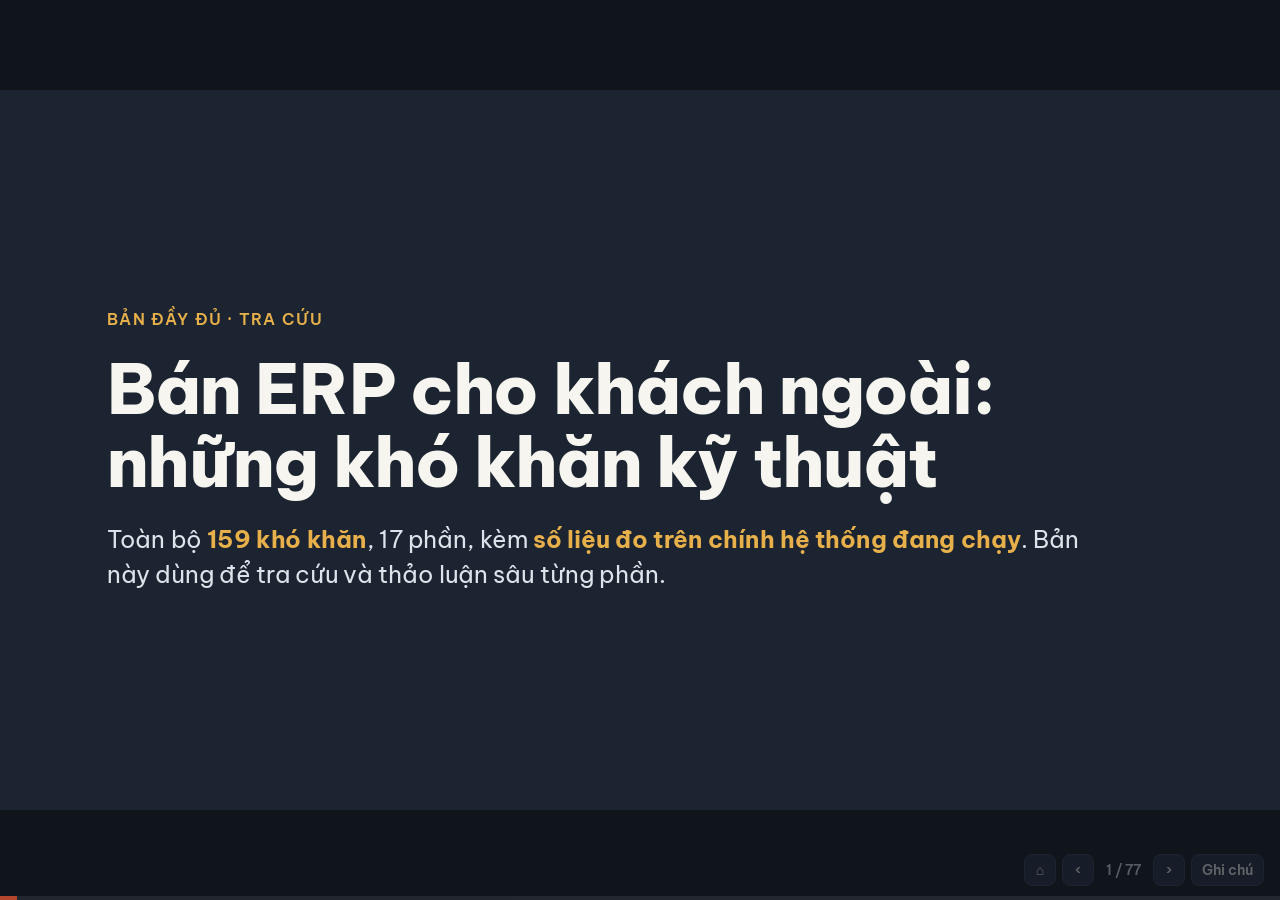
==== commit cd645a63: "Chỉnh bộ slide 40 trang: thêm ẩn dụ xây nhà, viết lại trường/quy trình động, kiểm thử – nghiệm thu, " ====
--- a/slides/ban-day-du.html
+++ b/slides/ban-day-du.html
@@ -128,130 +128,133 @@
 <div class="viewport"><div class="deck">
 <section class="slide cover" id="s1" data-title="Bán ERP cho khách ngoài: những khó khăn kỹ thuật"><div class="cover-wrap"><p class="kicker">Bản đầy đủ · tra cứu</p><h1>Bán ERP cho khách ngoài: những khó khăn kỹ thuật</h1><div class="content"><p>Toàn bộ <b>159 khó khăn</b>, 17 phần, kèm <b>số liệu đo trên chính hệ thống đang chạy</b>. Bản này dùng để tra cứu và thảo luận sâu từng phần.</p></div></div><aside class="notes">Bản đầy đủ đi theo đúng thứ tự tài liệu. Không cần trình bày hết trong một buổi — có thể mở đúng phần đang bàn. Mã K-xx trên từng trang khớp với tài liệu đầy đủ.</aside></section>
 <section class="slide default" id="s2" data-title="Câu hỏi hôm nay là "làm thế nào", không phải "có nên""><header><p class="kicker">Mở đầu</p><h2>Câu hỏi hôm nay là "làm thế nào", không phải "có nên"</h2></header><div class="content"><p class="lead">Mục tiêu chung: <b>xây được một sản phẩm đáp ứng nhu cầu của nhiều khách hàng</b>. Tài liệu này liệt kê những gì phải giải để đạt mục tiêu đó.</p>
-<div class="cols n3"><div class="card"><h3>Mỗi khó khăn có mã K-xx</h3><p>Tra ngược được về tài liệu đầy đủ (159 mục, 17 phần).</p></div><div class="card"><h3>Mỗi khó khăn có 📊 số liệu</h3><p>Đo trên chính hệ thống đang chạy, hoặc từ nguồn công khai có dẫn link.</p></div><div class="card"><h3>Xếp theo mức quan trọng</h3><p>Phần 1–8 là trọng tâm; Phần 9–17 ít cấp bách hơn nhưng vẫn phải giải.</p></div></div></div><footer><span>Bán ERP cho khách ngoài · bản đầy đủ</span><span>2 / 76</span></footer><aside class="notes">Nhấn mạnh rằng đây không phải tài liệu phản đối ý tưởng. Hệ thống hiện tại chạy tốt cho một công ty; câu hỏi là cần thêm gì để chạy tốt cho nhiều công ty khác nhau.</aside></section>
-<section class="slide default" id="s3" data-title="Mô hình đang được đề xuất (gọi là phương án S)"><header><p class="kicker">Mở đầu · mô hình đang đề xuất</p><h2>Mô hình đang được đề xuất (gọi là phương án S)</h2></header><div class="content"><ul><li>Khách đưa yêu cầu bằng <b>chữ, ảnh</b> → công ty dựng cấu hình → sửa mã nếu cấu hình không đủ → triển khai.</li><li><b>Một bộ mã nguồn duy nhất.</b> Ra bản mới giống Windows: khách <b>tự chọn</b> nâng cấp hay không.</li><li>Tính năng nào dùng là do <b>file cấu hình</b> của từng khách.</li><li>Khách đòi sửa sâu vào lõi → sửa mã sao cho <b>không ảnh hưởng khách khác</b>.</li><li>Cài lên máy chủ của khách hoặc máy thuê bên mình; khách tự cài hoặc thuê bên mình cài.</li><li>Bộ cài có sẵn DB; <b>khách tự backup, tự tối ưu</b>; bên mình cung cấp script.</li><li>Không giao mã nguồn; <b>mã được làm rối</b> trước khi giao.</li></ul></div><footer><span>Bán ERP cho khách ngoài · bản đầy đủ</span><span>3 / 76</span></footer><aside class="notes">Đọc lại đúng mô hình để mọi người cùng hiểu một thứ. Cuối bộ slide sẽ đặt mô hình này cạnh ba con đường mà ngành phần mềm doanh nghiệp đã đi.</aside></section>
-<section class="slide dark" id="s4" data-title="Từ "tự xây nhà cho mình" sang "mở công ty xây nhà""><header><p class="kicker">Mở đầu · một hình ảnh</p><h2>Từ "tự xây nhà cho mình" sang "mở công ty xây nhà"</h2></header><div class="content"><div class="cols n2"><div class="card"><h3>Hôm nay: căn nhà tự xây cho gia đình mình</h3><p>Xây nhanh, sửa lúc nào cũng được. Ở trong nhà nên biết chỗ nào dột. Đập đi xây lại cũng không sao.</p></div><div class="card hot"><h3>Khi bán: công ty xây nhà cho người khác</h3><p>Chủ nhà đang ở bên trong khi mình sửa. Có bản vẽ ký trước, có nghiệm thu, có bảo hành. Một lỗi thiết kế phải sửa ở <b>mọi</b> căn đã xây.</p></div></div></div><footer><span>Bán ERP cho khách ngoài · bản đầy đủ</span><span>4 / 76</span></footer><aside class="notes">Hình ảnh này giúp người không làm kỹ thuật thấy ngay khác biệt: cùng một kỹ năng xây nhà, nhưng làm cho mình và làm cho khách là hai nghề khác nhau.</aside></section>
-<section class="slide default" id="s5" data-title="Năm điều kiện thuận lợi hôm nay — cả năm sẽ mất khi bán"><header><p class="kicker">Mở đầu</p><h2>Năm điều kiện thuận lợi hôm nay — cả năm sẽ mất khi bán</h2></header><div class="content"><table><thead><tr><th>Điều kiện hôm nay</th><th>Số liệu</th><th>Khi bán cho khách</th></tr></thead><tbody><tr><td>Được <b>xoá sạch dữ liệu làm lại</b> bất cứ lúc nào</td><td>Mỗi lần kiểm tra đầy đủ = <b>xoá sạch DB 2 lần</b></td><td>Dữ liệu khách không bao giờ được xoá</td></tr><tr><td><b>Một</b> phiên bản đang chạy</td><td>Cao điểm <b>140</b> lần thay đổi mã <b>trong 1 ngày</b></td><td>Mỗi khách dừng ở một phiên bản khác nhau</td></tr><tr><td><b>Một</b> khách, ngồi cùng nhà, chịu được lỗi</td><td><b>37%</b> lần thay đổi mã là sửa lỗi</td><td>Nhiều khách, ở xa, không chịu được lỗi</td></tr><tr><td>Yêu cầu đổi liên tục, sửa ngay</td><td><b>~1.920</b> quyết định trong ~2 tháng; <b>≥20</b> bị đảo</td><td>Mỗi lần đổi phải qua phân loại, kiểm thử, nghiệm thu</td></tr><tr><td>Người viết mã cũng vận hành, <b>thấy mọi dữ liệu và máy chủ</b></td><td><b>3</b> môi trường do chính mình giữ</td><td>Không thấy dữ liệu khách, không giữ máy chủ, mã bị làm rối</td></tr></tbody></table></div><footer><span>Bán ERP cho khách ngoài · bản đầy đủ</span><span>5 / 76</span></footer><aside class="notes">Hệ thống chạy tốt hôm nay không phải ngẫu nhiên — nó dựa vào năm điều kiện này. Khi bán, cả năm điều kiện đều biến mất cùng lúc, nên tốc độ và cách làm hiện tại không mang sang được nguyên vẹn.</aside></section>
-<section class="slide default" id="s6" data-title="Tám điều quan trọng nhất"><header><p class="kicker">Mở đầu · lộ trình</p><h2>Tám điều quan trọng nhất</h2></header><div class="content"><ol><li><b>Dữ liệu khách có thể mất khi nâng cấp</b> — 0/89 lần đổi cấu trúc có đường quay lại.</li><li><b>"Như Windows" không chạy được với ERP</b> — lỗ hổng 10/10 điểm đã bị khai thác thật.</li><li><b>"Khách gửi → làm → triển khai" bỏ qua 9/12 bước.</b></li><li><b>Sửa cho khách này không hỏng khách khác</b> — thêm một ô, một bước duyệt, một cấp tổ chức đều phải sửa mã cho mọi khách.</li><li><b>Chưa có hệ thống kiểm thử để bán</b> — 29/46 loại đang là 0.</li><li><b>Mã và cấu trúc dữ liệu do AI sinh, chưa ai review</b> — 78% thay đổi có AI viết cùng.</li><li><b>Vận hành N máy chủ ở N khách</b> — 0 DevOps, 0 chuyên gia bảo mật.</li><li><b>Phương án S dùng mã của "một bộ mã" nhưng chịu chi phí của "mỗi khách một bộ mã".</b></li></ol></div><footer><span>Bán ERP cho khách ngoài · bản đầy đủ</span><span>6 / 76</span></footer><aside class="notes">Đây là lộ trình của bản đầy đủ. Tám điều này tương ứng Phần 1 đến Phần 8 của tài liệu.</aside></section>
+<div class="cols n3"><div class="card"><h3>Mỗi khó khăn có mã K-xx</h3><p>Tra ngược được về tài liệu đầy đủ (159 mục, 17 phần).</p></div><div class="card"><h3>Mỗi khó khăn có 📊 số liệu</h3><p>Đo trên chính hệ thống đang chạy, hoặc từ nguồn công khai có dẫn link.</p></div><div class="card"><h3>Xếp theo mức quan trọng</h3><p>Phần 1–8 là trọng tâm; Phần 9–17 ít cấp bách hơn nhưng vẫn phải giải.</p></div></div></div><footer><span>Bán ERP cho khách ngoài · bản đầy đủ</span><span>2 / 77</span></footer><aside class="notes">Nhấn mạnh rằng đây không phải tài liệu phản đối ý tưởng. Hệ thống hiện tại chạy tốt cho một công ty; câu hỏi là cần thêm gì để chạy tốt cho nhiều công ty khác nhau.</aside></section>
+<section class="slide default" id="s3" data-title="Mô hình đang được đề xuất (gọi là phương án S)"><header><p class="kicker">Mở đầu · mô hình đang đề xuất</p><h2>Mô hình đang được đề xuất (gọi là phương án S)</h2></header><div class="content"><ul><li>Khách đưa yêu cầu bằng <b>chữ, ảnh</b> → công ty dựng cấu hình → sửa mã nếu cấu hình không đủ → triển khai.</li><li><b>Một bộ mã nguồn duy nhất.</b> Ra bản mới giống Windows: khách <b>tự chọn</b> nâng cấp hay không.</li><li>Tính năng nào dùng là do <b>file cấu hình</b> của từng khách.</li><li>Khách đòi sửa sâu vào lõi → sửa mã sao cho <b>không ảnh hưởng khách khác</b>.</li><li>Cài lên máy chủ của khách hoặc máy thuê bên mình; khách tự cài hoặc thuê bên mình cài.</li><li>Bộ cài có sẵn DB; <b>khách tự backup, tự tối ưu</b>; bên mình cung cấp script.</li><li>Không giao mã nguồn; <b>mã được làm rối</b> trước khi giao.</li></ul></div><footer><span>Bán ERP cho khách ngoài · bản đầy đủ</span><span>3 / 77</span></footer><aside class="notes">Đọc lại đúng mô hình để mọi người cùng hiểu một thứ. Cuối bộ slide sẽ đặt mô hình này cạnh ba con đường mà ngành phần mềm doanh nghiệp đã đi.</aside></section>
+<section class="slide dark" id="s4" data-title="Từ "tự xây nhà cho mình" sang "mở công ty xây nhà""><header><p class="kicker">Mở đầu · một hình ảnh</p><h2>Từ "tự xây nhà cho mình" sang "mở công ty xây nhà"</h2></header><div class="content"><div class="cols n2"><div class="card"><h3>Hôm nay: căn nhà tự xây cho gia đình mình</h3><p>Xây nhanh, sửa lúc nào cũng được. Ở trong nhà nên biết chỗ nào dột. Đập đi xây lại cũng không sao.</p></div><div class="card hot"><h3>Khi bán: công ty xây nhà cho người khác</h3><p>Chủ nhà đang ở bên trong khi mình sửa. Có bản vẽ ký trước, có nghiệm thu, có bảo hành. Một lỗi thiết kế phải sửa ở <b>mọi</b> căn đã xây.</p></div></div></div><footer><span>Bán ERP cho khách ngoài · bản đầy đủ</span><span>4 / 77</span></footer><aside class="notes">Hình ảnh này giúp người không làm kỹ thuật thấy ngay khác biệt: cùng một kỹ năng xây nhà, nhưng làm cho mình và làm cho khách là hai nghề khác nhau.</aside></section>
+<section class="slide default" id="s5" data-title="Năm điều kiện thuận lợi hôm nay — cả năm sẽ mất khi bán"><header><p class="kicker">Mở đầu</p><h2>Năm điều kiện thuận lợi hôm nay — cả năm sẽ mất khi bán</h2></header><div class="content"><table><thead><tr><th>Điều kiện hôm nay</th><th>Số liệu</th><th>Khi bán cho khách</th></tr></thead><tbody><tr><td>Được <b>xoá sạch dữ liệu làm lại</b> bất cứ lúc nào</td><td>Mỗi lần kiểm tra đầy đủ = <b>xoá sạch DB 2 lần</b></td><td>Dữ liệu khách không bao giờ được xoá</td></tr><tr><td><b>Một</b> phiên bản đang chạy</td><td>Cao điểm <b>140</b> lần thay đổi mã <b>trong 1 ngày</b></td><td>Mỗi khách dừng ở một phiên bản khác nhau</td></tr><tr><td><b>Một</b> khách, ngồi cùng nhà, chịu được lỗi</td><td><b>37%</b> lần thay đổi mã là sửa lỗi</td><td>Nhiều khách, ở xa, không chịu được lỗi</td></tr><tr><td>Yêu cầu đổi liên tục, sửa ngay</td><td><b>~1.920</b> quyết định trong ~2 tháng; <b>≥20</b> bị đảo</td><td>Mỗi lần đổi phải qua phân loại, kiểm thử, nghiệm thu</td></tr><tr><td>Người viết mã cũng vận hành, <b>thấy mọi dữ liệu và máy chủ</b></td><td><b>3</b> môi trường do chính mình giữ</td><td>Không thấy dữ liệu khách, không giữ máy chủ, mã bị làm rối</td></tr></tbody></table></div><footer><span>Bán ERP cho khách ngoài · bản đầy đủ</span><span>5 / 77</span></footer><aside class="notes">Hệ thống chạy tốt hôm nay không phải ngẫu nhiên — nó dựa vào năm điều kiện này. Khi bán, cả năm điều kiện đều biến mất cùng lúc, nên tốc độ và cách làm hiện tại không mang sang được nguyên vẹn.</aside></section>
+<section class="slide default" id="s6" data-title="Tám điều quan trọng nhất"><header><p class="kicker">Mở đầu · lộ trình</p><h2>Tám điều quan trọng nhất</h2></header><div class="content"><ol><li><b>Dữ liệu khách có thể mất khi nâng cấp</b> — 0/89 lần đổi cấu trúc có đường quay lại.</li><li><b>"Như Windows" không chạy được với ERP</b> — lỗ hổng 10/10 điểm đã bị khai thác thật.</li><li><b>"Khách gửi → làm → triển khai" bỏ qua 9/12 bước.</b></li><li><b>Sửa cho khách này không hỏng khách khác</b> — thêm một ô, một bước duyệt, một cấp tổ chức đều phải sửa mã cho mọi khách.</li><li><b>Chưa có hệ thống kiểm thử để bán</b> — 29/46 loại đang là 0.</li><li><b>Mã và cấu trúc dữ liệu do AI sinh, chưa ai review</b> — 78% thay đổi có AI viết cùng.</li><li><b>Vận hành N máy chủ ở N khách</b> — 0 DevOps, 0 chuyên gia bảo mật.</li><li><b>Phương án S dùng mã của "một bộ mã" nhưng chịu chi phí của "mỗi khách một bộ mã".</b></li></ol></div><footer><span>Bán ERP cho khách ngoài · bản đầy đủ</span><span>6 / 77</span></footer><aside class="notes">Đây là lộ trình của bản đầy đủ. Tám điều này tương ứng Phần 1 đến Phần 8 của tài liệu.</aside></section>
 <section class="slide default" id="s7" data-title="Cấu trúc dữ liệu đổi rất thường xuyên"><header><p class="kicker">Phần 1 · Dữ liệu của khách</p><h2>Cấu trúc dữ liệu đổi rất thường xuyên</h2></header><div class="content"><p class="lead">Mỗi bản mới thường kèm thay đổi "bản vẽ kết cấu" của kho dữ liệu. Ở máy phát triển thì <b>đập đi xây lại</b>; ở khách phải sửa kết cấu <b>khi kho đang đầy hàng</b>.</p>
 <div class="stats n4"><div class="stat"><div class="num">89</div><div class="cap">lần chuyển đổi cấu trúc DB (K-06)</div></div><div class="stat"><div class="num">29</div><div class="cap">lần trong 6 ngày (15–21/09/2026)</div></div><div class="stat"><div class="num">500</div><div class="cap">lệnh sửa bảng; 34 lần đổi tên, 7 lần xoá cột/bảng</div></div><div class="stat"><div class="num">~12×</div><div class="cap">sửa bảng cũ nhiều hơn tạo bảng mới (500 so với 43) — K-08</div></div></div>
-<div class="note"><p>Quy tắc dự án ghi nguyên văn: <i>"chi phí sai schema ≈ 0"</i>. Đúng khi có một khách và được xoá làm lại; khi bán, chi phí sai cấu trúc = <b>N khách × rủi ro mất dữ liệu</b> (K-07).</p></div></div><footer><span>Bán ERP cho khách ngoài · bản đầy đủ</span><span>7 / 76</span></footer><aside class="notes">Tốc độ đổi cấu trúc hiện nay là bình thường ở giai đoạn dựng nhanh cho một khách. Nhưng mỗi lần đổi cấu trúc ở khách là một lần chuyển dữ liệu thật, không được hỏng một dòng.</aside></section>
+<div class="note"><p>Quy tắc dự án ghi nguyên văn: <i>"chi phí sai schema ≈ 0"</i>. Đúng khi có một khách và được xoá làm lại; khi bán, chi phí sai cấu trúc = <b>N khách × rủi ro mất dữ liệu</b> (K-07).</p></div></div><footer><span>Bán ERP cho khách ngoài · bản đầy đủ</span><span>7 / 77</span></footer><aside class="notes">Tốc độ đổi cấu trúc hiện nay là bình thường ở giai đoạn dựng nhanh cho một khách. Nhưng mỗi lần đổi cấu trúc ở khách là một lần chuyển dữ liệu thật, không được hỏng một dòng.</aside></section>
 <section class="slide default" id="s8" data-title="Nâng cấp hỏng thì không có nút "quay lại""><header><p class="kicker">Phần 1 · Dữ liệu của khách</p><h2>Nâng cấp hỏng thì không có nút "quay lại"</h2></header><div class="content"><div class="stats n3"><div class="stat"><div class="num">0/89</div><div class="cap">bước chuyển đổi có đường lùi (K-01)</div></div><div class="stat"><div class="num">24 giờ</div><div class="cap">dữ liệu có thể mất — backup 1 lần/ngày</div></div><div class="stat"><div class="num">88</div><div class="cap">bước phải chạy liên tiếp nếu khách cài bản đầu, nay mới nâng (K-02)</div></div></div>
-<ul><li><b>Máy phát triển luôn "đạt", máy thật mới hỏng</b> — đổi tên một giá trị lựa chọn đã làm máy thật hỏng khi nâng cấp; lỗi loại này ghi <b>6</b> lần (K-03).</li><li><b>Dữ liệu mỗi khách một kiểu</b> — riêng lỗi số kiểu Việt <code>319,87</code> bị đọc thành 0 đã vấp <b>5</b> lần (K-04).</li><li><b>Lỗi chỉ lộ trên dữ liệu thật</b> — chạy tác vụ thật trên bản sao dữ liệu thật mới lộ <b>140</b> dòng bị khoá nhầm (K-05).</li></ul></div><footer><span>Bán ERP cho khách ngoài · bản đầy đủ</span><span>8 / 76</span></footer><aside class="notes">"Khách tự chọn nâng cấp" nghĩa là có khách đứng yên hai năm rồi nhảy thẳng lên bản mới nhất, chạy một chuỗi bước chuyển đổi chưa ai chạy thử trên dữ liệu mình không được nhìn thấy.</aside></section>
-<section class="slide default" id="s9" data-title="Mình chịu trách nhiệm cấu trúc, nhưng không giữ chìa khoá"><header><p class="kicker">Phần 1 · Khách có toàn quyền trên DB</p><h2>Mình chịu trách nhiệm cấu trúc, nhưng không giữ chìa khoá</h2></header><div class="content"><div class="cols n3"><div class="card"><h3>Khách sửa DB theo cách của họ</h3><p>Thêm chỉ mục, trigger, báo cáo phụ thuộc cột, sửa tay dữ liệu "chữa cháy" — lần nâng cấp sau <b>thất bại</b>, khó chứng minh lỗi do ai (K-09, K-12).</p></div><div class="card"><h3>Không phát hiện được DB bị sửa</h3><p>Nâng cấp an toàn cần công cụ so cấu trúc thật với cấu trúc mong đợi. Hiện có <b>0</b> công cụ (K-10).</p></div><div class="card"><h3>"Khách tự backup" = không ai làm</h3><p>Phần lớn công ty vừa và nhỏ không có người quản trị DB. Để vận hành <b>1</b> khách, bên mình đang cần <b>31</b> script máy chủ (K-11).</p></div></div></div><footer><span>Bán ERP cho khách ngoài · bản đầy đủ</span><span>9 / 76</span></footer><aside class="notes">Mô hình "khách tự quản DB" chuyển rủi ro sang khách trên giấy, nhưng khi dữ liệu hỏng thì người bị gọi vẫn là mình.</aside></section>
-<section class="slide default" id="s10" data-title="Nâng cấp ở khách còn vấp những gì"><header><p class="kicker">Phần 1 · Những khó khăn khác khi nâng cấp</p><h2>Nâng cấp ở khách còn vấp những gì</h2></header><div class="content"><table><thead><tr><th>Khó khăn</th><th>📊 Số liệu</th></tr></thead><tbody><tr><td>Một số thay đổi <b>khoá cả bảng</b> khi chạy ⇒ phải dừng hệ thống, hẹn giờ với khách (K-13)</td><td>Thời gian chạy trên dữ liệu khách lớn: <b>chưa từng đo</b></td></tr><tr><td>Công cụ <b>đòi người ngồi trả lời</b> khi chuyển đổi — ở máy khách không ai hiểu để trả lời (K-14)</td><td>Ghi lại <b>5</b> lần</td></tr><tr><td>Mỗi tổ hợp cấu hình là một hình dạng dữ liệu (K-15)</td><td><b>25</b> nhóm tính năng ⇒ <b>2²⁵ ≈ 33 triệu</b> tổ hợp lý thuyết</td></tr><tr><td>Chuyển đổi kéo theo tác vụ nền, báo cáo, tích hợp (K-16)</td><td><b>5</b> tác vụ định kỳ; <b>26</b> lệnh xử lý dữ liệu</td></tr><tr><td>100 khách thì bao nhiêu bảng? (K-17)</td><td>Mỗi khách thêm 5 bảng riêng ⇒ <b>~600</b> bảng trong DB của <b>mọi</b> khách</td></tr></tbody></table></div><footer><span>Bán ERP cho khách ngoài · bản đầy đủ</span><span>10 / 76</span></footer><aside class="notes">Mỗi dòng ở đây là một loại sự cố đã gặp hoặc sẽ gặp khi nâng cấp ở khách. Phần lớn đã xảy ra ngay với khách nội bộ.</aside></section>
+<ul><li><b>Máy phát triển luôn "đạt", máy thật mới hỏng</b> — đổi tên một giá trị lựa chọn đã làm máy thật hỏng khi nâng cấp; lỗi loại này ghi <b>6</b> lần (K-03).</li><li><b>Dữ liệu mỗi khách một kiểu</b> — riêng lỗi số kiểu Việt <code>319,87</code> bị đọc thành 0 đã vấp <b>5</b> lần (K-04).</li><li><b>Lỗi chỉ lộ trên dữ liệu thật</b> — chạy tác vụ thật trên bản sao dữ liệu thật mới lộ <b>140</b> dòng bị khoá nhầm (K-05).</li></ul></div><footer><span>Bán ERP cho khách ngoài · bản đầy đủ</span><span>8 / 77</span></footer><aside class="notes">"Khách tự chọn nâng cấp" nghĩa là có khách đứng yên hai năm rồi nhảy thẳng lên bản mới nhất, chạy một chuỗi bước chuyển đổi chưa ai chạy thử trên dữ liệu mình không được nhìn thấy.</aside></section>
+<section class="slide default" id="s9" data-title="Mình chịu trách nhiệm cấu trúc, nhưng không giữ chìa khoá"><header><p class="kicker">Phần 1 · Khách có toàn quyền trên DB</p><h2>Mình chịu trách nhiệm cấu trúc, nhưng không giữ chìa khoá</h2></header><div class="content"><div class="cols n3"><div class="card"><h3>Khách sửa DB theo cách của họ</h3><p>Thêm chỉ mục, trigger, báo cáo phụ thuộc cột, sửa tay dữ liệu "chữa cháy" — lần nâng cấp sau <b>thất bại</b>, khó chứng minh lỗi do ai (K-09, K-12).</p></div><div class="card"><h3>Không phát hiện được DB bị sửa</h3><p>Nâng cấp an toàn cần công cụ so cấu trúc thật với cấu trúc mong đợi. Hiện có <b>0</b> công cụ (K-10).</p></div><div class="card"><h3>"Khách tự backup" = không ai làm</h3><p>Phần lớn công ty vừa và nhỏ không có người quản trị DB. Để vận hành <b>1</b> khách, bên mình đang cần <b>31</b> script máy chủ (K-11).</p></div></div></div><footer><span>Bán ERP cho khách ngoài · bản đầy đủ</span><span>9 / 77</span></footer><aside class="notes">Mô hình "khách tự quản DB" chuyển rủi ro sang khách trên giấy, nhưng khi dữ liệu hỏng thì người bị gọi vẫn là mình.</aside></section>
+<section class="slide default" id="s10" data-title="Nâng cấp ở khách còn vấp những gì"><header><p class="kicker">Phần 1 · Những khó khăn khác khi nâng cấp</p><h2>Nâng cấp ở khách còn vấp những gì</h2></header><div class="content"><table><thead><tr><th>Khó khăn</th><th>📊 Số liệu</th></tr></thead><tbody><tr><td>Một số thay đổi <b>khoá cả bảng</b> khi chạy ⇒ phải dừng hệ thống, hẹn giờ với khách (K-13)</td><td>Thời gian chạy trên dữ liệu khách lớn: <b>chưa từng đo</b></td></tr><tr><td>Công cụ <b>đòi người ngồi trả lời</b> khi chuyển đổi — ở máy khách không ai hiểu để trả lời (K-14)</td><td>Ghi lại <b>5</b> lần</td></tr><tr><td>Mỗi tổ hợp cấu hình là một hình dạng dữ liệu (K-15)</td><td><b>25</b> nhóm tính năng ⇒ <b>2²⁵ ≈ 33 triệu</b> tổ hợp lý thuyết</td></tr><tr><td>Chuyển đổi kéo theo tác vụ nền, báo cáo, tích hợp (K-16)</td><td><b>5</b> tác vụ định kỳ; <b>26</b> lệnh xử lý dữ liệu</td></tr><tr><td>100 khách thì bao nhiêu bảng? (K-17)</td><td>Mỗi khách thêm 5 bảng riêng ⇒ <b>~600</b> bảng trong DB của <b>mọi</b> khách</td></tr></tbody></table></div><footer><span>Bán ERP cho khách ngoài · bản đầy đủ</span><span>10 / 77</span></footer><aside class="notes">Mỗi dòng ở đây là một loại sự cố đã gặp hoặc sẽ gặp khi nâng cấp ở khách. Phần lớn đã xảy ra ngay với khách nội bộ.</aside></section>
 <section class="slide default" id="s11" data-title="DB đóng sẵn trong bộ cài — bớt một việc, sinh việc khác"><header><p class="kicker">Phần 1 · DB đóng sẵn trong bộ cài, sao lưu</p><h2>DB đóng sẵn trong bộ cài — bớt một việc, sinh việc khác</h2></header><div class="content"><ul><li>Phiên bản DB cố định, không lệch giữa các khách — <b>được</b>.</li><li>Nâng PostgreSQL lên bản lớn mới thành <b>việc của mình trên mọi máy khách</b>, phải dừng hệ thống.</li><li>DB chung máy với ứng dụng thì tranh tài nguyên; khách lớn thường đòi dùng DB <b>của họ</b> — lại lệch phiên bản.</li><li>DB nằm trong bộ cài của mình mà "khách tự quản" — ranh giới trách nhiệm càng mờ (K-18).</li></ul>
-<div class="stats n3"><div class="stat"><div class="num">11/2028</div><div class="cap">PostgreSQL 16 hết hỗ trợ — mọi khách phải nâng trước mốc đó</div></div><div class="stat"><div class="num">1/4</div><div class="cap">loại dữ liệu cần giữ đang được sao lưu</div></div><div class="stat"><div class="num">0</div><div class="cap">lần khôi phục thử từ bản sao lưu</div></div></div></div><footer><span>Bán ERP cho khách ngoài · bản đầy đủ</span><span>11 / 76</span></footer><aside class="notes">Lần đổi bản PostgreSQL gần nhất, script sao lưu đã suýt xoá nhầm bản sao lưu tốt. Sao lưu và khôi phục là việc thường ngày của một DevOps có nghề — hiện chưa có người đó (Phần 7).</aside></section>
+<div class="stats n3"><div class="stat"><div class="num">11/2028</div><div class="cap">PostgreSQL 16 hết hỗ trợ — mọi khách phải nâng trước mốc đó</div></div><div class="stat"><div class="num">1/4</div><div class="cap">loại dữ liệu cần giữ đang được sao lưu</div></div><div class="stat"><div class="num">0</div><div class="cap">lần khôi phục thử từ bản sao lưu</div></div></div></div><footer><span>Bán ERP cho khách ngoài · bản đầy đủ</span><span>11 / 77</span></footer><aside class="notes">Lần đổi bản PostgreSQL gần nhất, script sao lưu đã suýt xoá nhầm bản sao lưu tốt. Sao lưu và khôi phục là việc thường ngày của một DevOps có nghề — hiện chưa có người đó (Phần 7).</aside></section>
 <section class="slide dark" id="s12" data-title="Lỗ hổng bảo mật không chờ khách sẵn sàng"><header><p class="kicker">Phần 2 · "Như Windows"</p><h2>Lỗ hổng bảo mật không chờ khách sẵn sàng</h2></header><div class="content"><div class="stats n3"><div class="stat"><div class="num">10/10</div><div class="cap">điểm nghiêm trọng — CVE-2025-55182 (12/2025)</div></div><div class="stat"><div class="num">1</div><div class="cap">lần gửi yêu cầu là chiếm được máy chủ, không cần đăng nhập</div></div><div class="stat"><div class="num">7</div><div class="cap">dòng phiên bản Next.js phải ra bản vá riêng</div></div></div>
 <p class="lead">Lỗ hổng <b>đã bị khai thác thật</b>, và hệ thống đang dùng đúng nền tảng này. Khách "chọn không nâng cấp" thì máy chủ của họ mở toang.</p>
-<ul><li>Phải chọn: <b>ép</b> cập nhật (tức là không còn "khách tự chọn") hoặc <b>vá ngược</b> cho từng phiên bản cũ (K-19).</li><li>Windows <b>ép</b> cập nhật bảo mật mỗi tháng, và không phải chuyển đổi dữ liệu kế toán, kho, nhân sự mỗi lần nâng (K-21).</li></ul></div><footer><span>Bán ERP cho khách ngoài · bản đầy đủ</span><span>12 / 76</span></footer><aside class="notes">Đây là ví dụ thật, không phải giả định. Một nền tảng phổ biến bị lỗ hổng 10/10, chỉ một yêu cầu là chiếm máy chủ. Nếu lúc đó mình có 10 khách ở 10 phiên bản, mình phải vá 10 lần, hoặc ép tất cả nâng cấp.</aside></section>
+<ul><li>Phải chọn: <b>ép</b> cập nhật (tức là không còn "khách tự chọn") hoặc <b>vá ngược</b> cho từng phiên bản cũ (K-19).</li><li>Windows <b>ép</b> cập nhật bảo mật mỗi tháng, và không phải chuyển đổi dữ liệu kế toán, kho, nhân sự mỗi lần nâng (K-21).</li></ul></div><footer><span>Bán ERP cho khách ngoài · bản đầy đủ</span><span>12 / 77</span></footer><aside class="notes">Đây là ví dụ thật, không phải giả định. Một nền tảng phổ biến bị lỗ hổng 10/10, chỉ một yêu cầu là chiếm máy chủ. Nếu lúc đó mình có 10 khách ở 10 phiên bản, mình phải vá 10 lần, hoặc ép tất cả nâng cấp.</aside></section>
 <section class="slide default" id="s13" data-title="Nhiều phiên bản cùng sống = nhiều sản phẩm"><header><p class="kicker">Phần 2 · "Như Windows"</p><h2>Nhiều phiên bản cùng sống = nhiều sản phẩm</h2></header><div class="content"><div class="stats n3"><div class="stat"><div class="num">12</div><div class="cap">phiên bản cùng sống nếu phát hành mỗi tháng, hỗ trợ 12 tháng (K-20)</div></div><div class="stat"><div class="num">72</div><div class="cap">tổ hợp phải kiểm cho mỗi bản phát hành (K-23)</div></div><div class="stat"><div class="num">29</div><div class="cap">lần đổi cấu trúc dữ liệu có thể nằm trong một bản mới</div></div></div>
-<ul><li>Mỗi phiên bản còn khách dùng phải <b>tái hiện lỗi, vá lỗi trên đúng phiên bản đó</b>.</li><li>Ma trận 72 = <b>4</b> phiên bản × <b>3</b> kiểu cài × <b>3</b> cấu hình điển hình × <b>2</b> cỡ tải — ví dụ khiêm tốn.</li><li>Không tách nhánh mã nhưng thực chất vẫn là nhiều sản phẩm.</li></ul></div><footer><span>Bán ERP cho khách ngoài · bản đầy đủ</span><span>13 / 76</span></footer><aside class="notes">"Một bộ mã" chỉ đúng ở kho mã. Ở phía khách, mỗi phiên bản đang chạy là một sản phẩm riêng phải hỗ trợ.</aside></section>
+<ul><li>Mỗi phiên bản còn khách dùng phải <b>tái hiện lỗi, vá lỗi trên đúng phiên bản đó</b>.</li><li>Ma trận 72 = <b>4</b> phiên bản × <b>3</b> kiểu cài × <b>3</b> cấu hình điển hình × <b>2</b> cỡ tải — ví dụ khiêm tốn.</li><li>Không tách nhánh mã nhưng thực chất vẫn là nhiều sản phẩm.</li></ul></div><footer><span>Bán ERP cho khách ngoài · bản đầy đủ</span><span>13 / 77</span></footer><aside class="notes">"Một bộ mã" chỉ đúng ở kho mã. Ở phía khách, mỗi phiên bản đang chạy là một sản phẩm riêng phải hỗ trợ.</aside></section>
 <section class="slide default" id="s14" data-title="Nền tảng bên dưới tự hết hạn, dù khách không đụng gì"><header><p class="kicker">Phần 2 · Nền tảng tự hết hạn</p><h2>Nền tảng bên dưới tự hết hạn, dù khách không đụng gì</h2></header><div class="content"><table><thead><tr><th>Thành phần</th><th>Thời gian được vá</th><th>Mốc hết hỗ trợ</th></tr></thead><tbody><tr><td>Next.js</td><td>~2 năm mỗi bản lớn</td><td>Next.js 15: <b>21/10/2026</b></td></tr><tr><td>Node.js</td><td>30 tháng mỗi bản LTS</td><td>Node 20: <b>30/04/2026</b> (đã hết)</td></tr><tr><td>PostgreSQL</td><td>5 năm mỗi bản lớn</td><td>PostgreSQL 16: <b>11/2028</b></td></tr><tr><td>Thư viện</td><td><b>51</b> trực tiếp, <b>~900</b> gián tiếp</td><td><b>3</b> bản nâng cấp lớn đang bị chặn</td></tr></tbody></table>
-<p class="lead">Mọi khách phải được nâng nền tảng định kỳ — <b>kể cả khách "chọn không nâng cấp"</b> (K-22).</p></div><footer><span>Bán ERP cho khách ngoài · bản đầy đủ</span><span>14 / 76</span></footer><aside class="notes">Đây là lý do thứ hai khiến "khách tự chọn nâng cấp" không đứng được: nền tảng hết hạn thì không còn bản vá bảo mật, dù khách hài lòng với tính năng hiện có.</aside></section>
-<section class="slide default" id="s15" data-title="Bốn câu chưa có chính sách"><header><p class="kicker">Phần 2 · Chính sách phát hành</p><h2>Bốn câu chưa có chính sách</h2></header><div class="content"><table><thead><tr><th>Câu hỏi</th><th>📊 Hiện có</th></tr></thead><tbody><tr><td>Làm xong yêu cầu nào triển khai ngay cho khách đó, hay gom đợt phát hành chung? (K-24)</td><td><b>~31</b> lần thay đổi mã/ngày cho <b>1</b> khách</td></tr><tr><td>File cấu hình cũng có phiên bản — bản mới đổi nghĩa một mục thì file của từng khách chuyển đổi thế nào? (K-25)</td><td><b>24</b> biến cấu hình máy chủ; file cấu hình nghiệp vụ theo khách: <b>0</b></td></tr><tr><td>Hỗ trợ bản cũ đến bao giờ? (K-26)</td><td><b>Chưa có</b> chính sách vòng đời</td></tr><tr><td>Ghi chú phát hành cho người dùng và IT khách (K-27)</td><td><b>0</b></td></tr></tbody></table></div><footer><span>Bán ERP cho khách ngoài · bản đầy đủ</span><span>15 / 76</span></footer><aside class="notes">Bốn câu này không cần công nghệ mới, chỉ cần quyết định. Nhưng thiếu quyết định thì mỗi khách sẽ tự hiểu một kiểu.</aside></section>
-<section class="slide default" id="s16" data-title="Giữa "khách gửi" và "triển khai" có ít nhất 12 bước"><header><p class="kicker">Phần 3 · Quy trình</p><h2>Giữa "khách gửi" và "triển khai" có ít nhất 12 bước</h2></header><div class="content"><table><thead><tr><th>#</th><th>Bước</th><th>Phía mình cần</th><th>Hiện có</th></tr></thead><tbody><tr><td>1</td><td>Tiếp nhận</td><td>Quản lý dự án</td><td class="no">❌ 0 hệ thống phiếu yêu cầu</td></tr><tr><td>2</td><td>Làm rõ</td><td>Phân tích nghiệp vụ</td><td class="part">🟡 1 người kiêm, tự chốt giả định</td></tr><tr><td>3</td><td>Phân loại: lỗi, thay đổi, tính năng, cấu hình</td><td>Người làm sản phẩm</td><td class="no">❌</td></tr><tr><td>4</td><td>Ước lượng</td><td>Trưởng kỹ thuật</td><td class="no">❌ 0 dữ liệu ước lượng</td></tr><tr><td>5</td><td>Chốt phạm vi + tiêu chí nghiệm thu</td><td>Quản lý dự án</td><td class="no">❌ 0 mẫu</td></tr><tr><td>6</td><td>Thiết kế, đánh giá ảnh hưởng khách khác</td><td>Kiến trúc sư</td><td class="no">❌</td></tr><tr><td>7</td><td>Phát triển + review mã</td><td>Lập trình viên + AI, người review</td><td class="part">🟡 1 người</td></tr><tr><td>8</td><td>Kiểm thử hệ thống</td><td>Kiểm thử viên độc lập</td><td class="no">❌ 0 kiểm thử viên</td></tr><tr><td>9</td><td>Nghiệm thu với khách</td><td>Hỗ trợ khách thử</td><td class="part">🟡 nhìn màn thật</td></tr><tr><td>10</td><td>Lên lịch, triển khai</td><td>Vận hành (DevOps)</td><td class="part">🟡 1 script do người phát triển chạy</td></tr><tr><td>11</td><td>Đào tạo, tài liệu</td><td>Đào tạo viên</td><td class="no">❌ 0 tài liệu người dùng</td></tr><tr><td>12</td><td>Hỗ trợ sau bàn giao</td><td>Hỗ trợ kỹ thuật</td><td class="no">❌ 0 hệ thống phiếu hỗ trợ</td></tr></tbody></table></div><footer><span>Bán ERP cho khách ngoài · bản đầy đủ</span><span>16 / 76</span></footer><aside class="notes">Mô hình đang đề xuất nhắc tới bước 1, 7 và 10. Chín bước còn lại không biến mất — rủi ro của chúng dồn xuống lúc nghiệm thu, đúng lúc tốn kém nhất để sửa. Mỗi bước còn cần một người tương ứng ở phía khách: tổng cộng 8 vai phía mình, 6 vai phía khách.</aside></section>
+<p class="lead">Mọi khách phải được nâng nền tảng định kỳ — <b>kể cả khách "chọn không nâng cấp"</b> (K-22).</p></div><footer><span>Bán ERP cho khách ngoài · bản đầy đủ</span><span>14 / 77</span></footer><aside class="notes">Đây là lý do thứ hai khiến "khách tự chọn nâng cấp" không đứng được: nền tảng hết hạn thì không còn bản vá bảo mật, dù khách hài lòng với tính năng hiện có.</aside></section>
+<section class="slide default" id="s15" data-title="Bốn câu chưa có chính sách"><header><p class="kicker">Phần 2 · Chính sách phát hành</p><h2>Bốn câu chưa có chính sách</h2></header><div class="content"><table><thead><tr><th>Câu hỏi</th><th>📊 Hiện có</th></tr></thead><tbody><tr><td>Làm xong yêu cầu nào triển khai ngay cho khách đó, hay gom đợt phát hành chung? (K-24)</td><td><b>~31</b> lần thay đổi mã/ngày cho <b>1</b> khách</td></tr><tr><td>File cấu hình cũng có phiên bản — bản mới đổi nghĩa một mục thì file của từng khách chuyển đổi thế nào? (K-25)</td><td><b>24</b> biến cấu hình máy chủ; file cấu hình nghiệp vụ theo khách: <b>0</b></td></tr><tr><td>Hỗ trợ bản cũ đến bao giờ? (K-26)</td><td><b>Chưa có</b> chính sách vòng đời</td></tr><tr><td>Ghi chú phát hành cho người dùng và IT khách (K-27)</td><td><b>0</b></td></tr></tbody></table></div><footer><span>Bán ERP cho khách ngoài · bản đầy đủ</span><span>15 / 77</span></footer><aside class="notes">Bốn câu này không cần công nghệ mới, chỉ cần quyết định. Nhưng thiếu quyết định thì mỗi khách sẽ tự hiểu một kiểu.</aside></section>
+<section class="slide default" id="s16" data-title="Giữa "khách gửi" và "triển khai" có ít nhất 12 bước"><header><p class="kicker">Phần 3 · Quy trình</p><h2>Giữa "khách gửi" và "triển khai" có ít nhất 12 bước</h2></header><div class="content"><table><thead><tr><th>#</th><th>Bước</th><th>Phía mình cần</th><th>Hiện có</th></tr></thead><tbody><tr><td>1</td><td>Tiếp nhận</td><td>Quản lý dự án</td><td class="no">❌ 0 hệ thống phiếu yêu cầu</td></tr><tr><td>2</td><td>Làm rõ</td><td>Phân tích nghiệp vụ</td><td class="part">🟡 1 người kiêm, tự chốt giả định</td></tr><tr><td>3</td><td>Phân loại: lỗi, thay đổi, tính năng, cấu hình</td><td>Người làm sản phẩm</td><td class="no">❌</td></tr><tr><td>4</td><td>Ước lượng</td><td>Trưởng kỹ thuật</td><td class="no">❌ 0 dữ liệu ước lượng</td></tr><tr><td>5</td><td>Chốt phạm vi + tiêu chí nghiệm thu</td><td>Quản lý dự án</td><td class="no">❌ 0 mẫu</td></tr><tr><td>6</td><td>Thiết kế, đánh giá ảnh hưởng khách khác</td><td>Kiến trúc sư</td><td class="no">❌</td></tr><tr><td>7</td><td>Phát triển + review mã</td><td>Lập trình viên + AI, người review</td><td class="part">🟡 1 người</td></tr><tr><td>8</td><td>Kiểm thử hệ thống</td><td>Kiểm thử viên độc lập</td><td class="no">❌ 0 kiểm thử viên</td></tr><tr><td>9</td><td>Nghiệm thu với khách</td><td>Hỗ trợ khách thử</td><td class="part">🟡 nhìn màn thật</td></tr><tr><td>10</td><td>Lên lịch, triển khai</td><td>Vận hành (DevOps)</td><td class="part">🟡 1 script do người phát triển chạy</td></tr><tr><td>11</td><td>Đào tạo, tài liệu</td><td>Đào tạo viên</td><td class="no">❌ 0 tài liệu người dùng</td></tr><tr><td>12</td><td>Hỗ trợ sau bàn giao</td><td>Hỗ trợ kỹ thuật</td><td class="no">❌ 0 hệ thống phiếu hỗ trợ</td></tr></tbody></table></div><footer><span>Bán ERP cho khách ngoài · bản đầy đủ</span><span>16 / 77</span></footer><aside class="notes">Mô hình đang đề xuất nhắc tới bước 1, 7 và 10. Chín bước còn lại không biến mất — rủi ro của chúng dồn xuống lúc nghiệm thu, đúng lúc tốn kém nhất để sửa. Mỗi bước còn cần một người tương ứng ở phía khách: tổng cộng 8 vai phía mình, 6 vai phía khách.</aside></section>
 <section class="slide default" id="s17" data-title="Người làm không nên là người kiểm cuối cùng"><header><p class="kicker">Phần 3 · Ai kiểm thử?</p><h2>Người làm không nên là người kiểm cuối cùng</h2></header><div class="content"><div class="stats n4"><div class="stat"><div class="num">0</div><div class="cap">kiểm thử viên độc lập (K-28)</div></div><div class="stat"><div class="num">1</div><div class="cap">bộ dữ liệu mẫu, của 1 công ty (K-29)</div></div><div class="stat"><div class="num">2 + 19</div><div class="cap">môi trường thử và script riêng — chỉ cho 1 khách nội bộ (K-30)</div></div><div class="stat"><div class="num">72</div><div class="cap">tổ hợp phải chạy lại cho mỗi bản vá (K-31)</div></div></div>
-<ul><li>Lập trình viên và AI của họ kiểm <b>điều họ hiểu</b>; kiểm thử viên độc lập kiểm <b>điều khách cần</b>.</li><li>Không được dùng dữ liệu thật của khách để kiểm; dữ liệu mẫu đã bỏ sót lỗi (K-05).</li><li>Sửa cho khách A thì phải kiểm lại cho khách B, C…</li></ul></div><footer><span>Bán ERP cho khách ngoài · bản đầy đủ</span><span>17 / 76</span></footer><aside class="notes">Với một khách nội bộ, lỗi lọt thì sửa ngay hôm sau. Với khách ngoài, lỗi lọt là một bản vá phải đóng gói, kiểm, giao và cài lại.</aside></section>
-<section class="slide default" id="s18" data-title="Nghiệm thu hiện nay là "nhìn màn thật""><header><p class="kicker">Phần 3 · Ai nghiệm thu?</p><h2>Nghiệm thu hiện nay là "nhìn màn thật"</h2></header><div class="content"><div class="cols n3"><div class="card"><h3>Khách ngoài cần tiêu chí viết trước</h3><p>Có biên bản, có tiêu chí viết <b>trước khi làm</b>. Hiện <b>0</b> mẫu biên bản, <b>0</b> tiêu chí viết trước (K-32).</p></div><div class="card"><h3>"Lỗi" hay "yêu cầu mới"?</h3><p>Không có đặc tả viết trước để đối chiếu thì mọi thứ khách chưa vừa ý đều thành "lỗi", sửa miễn phí. Hiện <b>0</b> đặc tả được khách xác nhận trước (K-33).</p></div><div class="card"><h3>Nhìn màn cũng nhầm</h3><p>Ngay với khách nội bộ đã <b>2 lần</b> kết luận "màn không có nút" vì xem nhầm nhánh màn hình (K-39).</p></div></div></div><footer><span>Bán ERP cho khách ngoài · bản đầy đủ</span><span>18 / 76</span></footer><aside class="notes">Khách không có người, không có thời gian, nên thường thử vài màn rồi đồng ý; dùng thật rồi mới phát hiện lỗi — lúc đó tranh cãi ai trả tiền sửa.</aside></section>
+<ul><li>Lập trình viên và AI của họ kiểm <b>điều họ hiểu</b>; kiểm thử viên độc lập kiểm <b>điều khách cần</b>.</li><li>Không được dùng dữ liệu thật của khách để kiểm; dữ liệu mẫu đã bỏ sót lỗi (K-05).</li><li>Sửa cho khách A thì phải kiểm lại cho khách B, C…</li></ul></div><footer><span>Bán ERP cho khách ngoài · bản đầy đủ</span><span>17 / 77</span></footer><aside class="notes">Với một khách nội bộ, lỗi lọt thì sửa ngay hôm sau. Với khách ngoài, lỗi lọt là một bản vá phải đóng gói, kiểm, giao và cài lại.</aside></section>
+<section class="slide default" id="s18" data-title="Nghiệm thu hiện nay là "nhìn màn thật""><header><p class="kicker">Phần 3 · Ai nghiệm thu?</p><h2>Nghiệm thu hiện nay là "nhìn màn thật"</h2></header><div class="content"><div class="cols n3"><div class="card"><h3>Khách ngoài cần tiêu chí viết trước</h3><p>Có biên bản, có tiêu chí viết <b>trước khi làm</b>. Hiện <b>0</b> mẫu biên bản, <b>0</b> tiêu chí viết trước (K-32).</p></div><div class="card"><h3>"Lỗi" hay "yêu cầu mới"?</h3><p>Không có đặc tả viết trước để đối chiếu thì mọi thứ khách chưa vừa ý đều thành "lỗi", sửa miễn phí. Hiện <b>0</b> đặc tả được khách xác nhận trước (K-33).</p></div><div class="card"><h3>Nhìn màn cũng nhầm</h3><p>Ngay với khách nội bộ đã <b>2 lần</b> kết luận "màn không có nút" vì xem nhầm nhánh màn hình (K-39).</p></div></div></div><footer><span>Bán ERP cho khách ngoài · bản đầy đủ</span><span>18 / 77</span></footer><aside class="notes">Khách không có người, không có thời gian, nên thường thử vài màn rồi đồng ý; dùng thật rồi mới phát hiện lỗi — lúc đó tranh cãi ai trả tiền sửa.</aside></section>
 <section class="slide default" id="s19" data-title="Chữ và ảnh không phải là đặc tả"><header><p class="kicker">Phần 3 · Đầu vào "chữ và ảnh"</p><h2>Chữ và ảnh không phải là đặc tả</h2></header><div class="content"><p class="lead">Ảnh cho thấy màn <b>trông thế nào</b>, không cho biết <b>luật</b>: ai được thấy, ai được sửa, có những trạng thái nào, dữ liệu lấy từ đâu, sai thì sao (K-34).</p>
-<table><thead><tr><th>Đã xảy ra ngay với khách nội bộ</th><th>📊</th></tr></thead><tbody><tr><td>Yêu cầu qua nhiều phiên bản bản vẽ màn hình rồi <b>bỏ hẳn</b> cách giao bằng bản vẽ</td><td><b>≥5</b> phiên bản; <b>35</b> tệp đặc tả ghi chỗ lệch bản vẽ</td></tr><tr><td>Yêu cầu ẩn: phân quyền, lịch sử sửa, xuất Excel, in, tìm kiếm… (K-35)</td><td><b>6</b> tiêu chí "xong" + <b>16</b> luật chung không yêu cầu nào nhắc tới</td></tr><tr><td>Câu hỏi không được trả lời ⇒ phải đoán (K-36)</td><td><b>86</b> dòng ghi "tự chốt / giả định"</td></tr><tr><td>Yêu cầu đổi ngay trong lúc làm và sau nghiệm thu (K-38)</td><td><b>≥20</b> quyết định bị đảo</td></tr><tr><td>Hiểu nhầm hai chiều (K-39)</td><td><b>18</b> dòng ghi "hiểu nhầm / đọc nhầm"</td></tr></tbody></table></div><footer><span>Bán ERP cho khách ngoài · bản đầy đủ</span><span>19 / 76</span></footer><aside class="notes">Với khách nội bộ, đoán sai thì sửa. Với khách ngoài, đoán sai là bị từ chối lúc nghiệm thu. Nhiều người phía khách còn nói khác nhau (K-37).</aside></section>
+<table><thead><tr><th>Đã xảy ra ngay với khách nội bộ</th><th>📊</th></tr></thead><tbody><tr><td>Yêu cầu qua nhiều phiên bản bản vẽ màn hình rồi <b>bỏ hẳn</b> cách giao bằng bản vẽ</td><td><b>≥5</b> phiên bản; <b>35</b> tệp đặc tả ghi chỗ lệch bản vẽ</td></tr><tr><td>Yêu cầu ẩn: phân quyền, lịch sử sửa, xuất Excel, in, tìm kiếm… (K-35)</td><td><b>6</b> tiêu chí "xong" + <b>16</b> luật chung không yêu cầu nào nhắc tới</td></tr><tr><td>Câu hỏi không được trả lời ⇒ phải đoán (K-36)</td><td><b>86</b> dòng ghi "tự chốt / giả định"</td></tr><tr><td>Yêu cầu đổi ngay trong lúc làm và sau nghiệm thu (K-38)</td><td><b>≥20</b> quyết định bị đảo</td></tr><tr><td>Hiểu nhầm hai chiều (K-39)</td><td><b>18</b> dòng ghi "hiểu nhầm / đọc nhầm"</td></tr></tbody></table></div><footer><span>Bán ERP cho khách ngoài · bản đầy đủ</span><span>19 / 77</span></footer><aside class="notes">Với khách nội bộ, đoán sai thì sửa. Với khách ngoài, đoán sai là bị từ chối lúc nghiệm thu. Nhiều người phía khách còn nói khác nhau (K-37).</aside></section>
 <section class="slide default" id="s20" data-title="AI viết mã nhanh — nhưng viết mã chỉ là 1/12 bước"><header><p class="kicker">Phần 3 · Ước lượng, ưu tiên, truy vết</p><h2>AI viết mã nhanh — nhưng viết mã chỉ là 1/12 bước</h2></header><div class="content"><div class="stats n3"><div class="stat"><div class="num">1/12</div><div class="cap">bước là viết mã — không biết cả chuỗi mất bao lâu thì không hứa được ngày giao (K-41)</div></div><div class="stat"><div class="num">0</div><div class="cap">dữ liệu lịch sử từ lúc nhận yêu cầu đến lúc nghiệm thu</div></div><div class="stat"><div class="num">~1.920</div><div class="cap">quyết định trong 182 tệp cho 1 khách — N khách ⇒ N lần (K-48)</div></div></div>
-<ul><li><b>Ưu tiên giữa các khách:</b> A, B, C cùng đòi gấp, chỉ có một đội; đổi qua đổi lại làm mỗi việc chậm thêm (K-42).</li><li><b>Truy vết:</b> yêu cầu nào → mã nào → kiểm thử nào → nghiệm thu nào, <b>theo từng khách</b>.</li></ul></div><footer><span>Bán ERP cho khách ngoài · bản đầy đủ</span><span>20 / 76</span></footer><aside class="notes">Báo giá, cam kết ngày giao và phân xử tranh chấp đều cần ước lượng và truy vết. Hiện chưa có dữ liệu cho cả hai.</aside></section>
-<section class="slide default" id="s21" data-title="Nút thắt chuyển từ "viết" sang "kiểm""><header><p class="kicker">Phần 3 · Phát triển với AI</p><h2>Nút thắt chuyển từ "viết" sang "kiểm"</h2></header><div class="content"><div class="cols n4"><div class="card"><h3>Kiểm tự động đạt, màn vẫn vỡ</h3><p>Một màn vỡ bố cục (cao từ <b>4.413</b> lên <b>5.200</b> điểm ảnh) trong khi <b>mọi</b> bước kiểm tự động báo đạt (K-44).</p></div><div class="card"><h3>AI viết, AI kiểm, AI sửa</h3><p>Cùng một điểm mù: kiểm thử do AI viết kiểm đúng điều AI nghĩ. <b>37%</b> lần thay đổi là sửa lỗi (K-45).</p></div><div class="card"><h3>Rất nhiều "rào chắn"</h3><p><b>21</b> lệnh kiểm tự động, <b>396</b> dòng hướng dẫn cho AI, <b>~25.000</b> dòng đặc tả — sinh ra <b>sau</b> khi AI đã làm sai, cho 1 khách (K-46).</p></div><div class="card"><h3>Nhiều người, nhiều AI đụng nhau</h3><p>Chỉ 1 người chạy nhiều phiên AI đã trùng số bước chuyển đổi DB, hai phiên dựng một tính năng hai cách, một phiên xoá DB của phiên kia (K-47).</p></div></div></div><footer><span>Bán ERP cho khách ngoài · bản đầy đủ</span><span>21 / 76</span></footer><aside class="notes">AI làm tăng tốc độ viết lên rất nhiều lần, nên chỗ tắc chuyển sang khâu đọc lại, kiểm và đánh giá ảnh hưởng tới các khách khác (K-43: hiện 0 người giữ vai kiến trúc sư).</aside></section>
-<section class="slide default" id="s22" data-title="Sửa cho khách này mà không hỏng khách khác: bốn cách, cách nào cũng có giá"><header><p class="kicker">Phần 4 · Một bộ mã cho nhiều khách</p><h2>Sửa cho khách này mà không hỏng khách khác: bốn cách, cách nào cũng có giá</h2></header><div class="content"><table><thead><tr><th>Cách</th><th>Cái giá</th></tr></thead><tbody><tr><td>Rẽ nhánh theo tên khách trong mã ("nếu là khách X thì…")</td><td>Nhanh lúc đầu. Sau 10 khách, mỗi chức năng là một mớ điều kiện; sửa một chỗ phải thử lại cho mọi khách</td></tr><tr><td>Mỗi khách một "phiên bản" của đoạn logic đó (cắm – rút)</td><td>Mỗi lần đổi lõi phải kiểm lại <b>mọi</b> phiên bản đã cắm; phải biết trước chỗ nào được cắm</td></tr><tr><td>Đưa thành cấu hình</td><td>Chỉ làm được với thứ biết trước sẽ khác; công thức tính toán dần biến cấu hình thành <b>một ngôn ngữ lập trình thu nhỏ</b></td></tr><tr><td>Cơ chế mở rộng (plugin) cho khách hoặc đối tác tự viết</td><td>Mâu thuẫn với "không giao mã, làm rối mã"; khách đã dựa vào thì <b>không được đổi nữa</b></td></tr></tbody></table>
-<div class="note"><p>📊 Mã hiện có <b>0</b> điểm mở rộng thiết kế cho mục đích này (K-49).</p></div></div><footer><span>Bán ERP cho khách ngoài · bản đầy đủ</span><span>22 / 76</span></footer><aside class="notes">Đây là bài toán kiến trúc khó nhất của mọi phần mềm doanh nghiệp. Ba trang tiếp theo là ba ví dụ nhỏ nhất cho thấy hệ thống hiện tại chưa chọn cách nào trong bốn cách này.</aside></section>
-<section class="slide default" id="s23" data-title="Hai khách dùng cùng chức năng — khách B chỉ muốn thêm một ô"><header><p class="kicker">Phần 4 · Ví dụ thứ nhất</p><h2>Hai khách dùng cùng chức năng — khách B chỉ muốn thêm một ô</h2></header><div class="content"><p class="lead">Ở mọi module, danh sách trường <b>viết cứng cho mọi công ty</b>. Thêm một ô cho khách B là sửa mã và sửa DB — và khách A cũng nhận ô đó (K-50).</p>
-<div class="stats n3"><div class="stat"><div class="num">66</div><div class="cap">bảng từ điển khai cột cứng trong mã</div></div><div class="stat"><div class="num">~243</div><div class="cap">chỗ đọc ô theo vị trí cột — khách bỏ hay đổi thứ tự một cột là gãy</div></div><div class="stat"><div class="num">0</div><div class="cap">bảng khai báo trường theo công ty, trong toàn bộ 104 bảng</div></div></div></div><footer><span>Bán ERP cho khách ngoài · bản đầy đủ</span><span>23 / 76</span></footer><aside class="notes">Ngay phần trông "cấu hình được" nhất là các bảng từ điển — dữ liệu lưu dạng JSON theo công ty — thì danh sách cột vẫn khai trong mã, và nghiệp vụ đọc ô theo "cột thứ mấy".</aside></section>
-<section class="slide default" id="s24" data-title="Quy trình y hệt nhau — công ty X chỉ thêm một bước duyệt"><header><p class="kicker">Phần 4 · Ví dụ thứ hai</p><h2>Quy trình y hệt nhau — công ty X chỉ thêm một bước duyệt</h2></header><div class="content"><table><thead><tr><th>Module</th><th>Các bước (cố định trong DB)</th><th>Ai duyệt (viết cứng trong mã)</th></tr></thead><tbody><tr><td>Tiếp nhận nhân sự mới</td><td>Mời → Xem xét → <b>Duyệt 1 → Duyệt 2</b> → IT cấp → Xong</td><td>TP Nhân sự → CEO; trưởng phòng: CEO → Chủ tịch</td></tr><tr><td>Sửa hồ sơ nhân sự</td><td><b>Quản lý → Nhân viên NS → Trưởng NS</b> → Áp dụng</td><td>Tên bước nằm ngay trong cấu trúc DB</td></tr><tr><td>Nghỉ phép</td><td>Chờ → Duyệt / Từ chối (lưu bước n/N)</td><td>≤ <b>3</b> ngày: 1 cấp; dài hơn: 2 cấp</td></tr><tr><td>Đơn hàng · Giải ngân</td><td>Nháp → Chờ → Duyệt</td><td>1 bước</td></tr><tr><td>Từ điển (66 bảng)</td><td>Khoá → Đang sửa → Chờ duyệt → Trả về</td><td>Chuỗi duyệt tính trong mã</td></tr><tr><td>Kế hoạch năm · tháng</td><td>Nháp → Gửi → Xác nhận / Trả về</td><td>Theo cây tổ chức, chuỗi vị trí</td></tr></tbody></table>
-<div class="stats n3"><div class="stat"><div class="num">38</div><div class="cap">luồng trạng thái cố định trong cấu trúc DB</div></div><div class="stat"><div class="num">8+</div><div class="cap">hàm tính chuỗi duyệt riêng, mỗi module một kiểu</div></div><div class="stat"><div class="num">0</div><div class="cap">chỗ khai báo quy trình theo công ty</div></div></div></div><footer><span>Bán ERP cho khách ngoài · bản đầy đủ</span><span>24 / 76</span></footer><aside class="notes">Thêm một bước cho công ty X là chuyển đổi DB cho mọi khách, cộng rẽ nhánh theo tên khách trong mã, sửa màn, nhãn, thông báo, hạn xử lý (K-51).</aside></section>
-<section class="slide default" id="s25" data-title="Hai công ty có số cấp tổ chức khác nhau"><header><p class="kicker">Phần 4 · Ví dụ thứ ba</p><h2>Hai công ty có số cấp tổ chức khác nhau</h2></header><div class="content"><table><thead><tr><th>Công ty</th><th>Cây tổ chức thật</th><th>Hệ thống hiện tại</th></tr></thead><tbody><tr><td>Nhỏ</td><td>Công ty → phòng → nhân viên (không có trưởng nhóm)</td><td class="part">🟡 Chạy <b>một phần</b> — chuỗi duyệt bỏ qua được ghế trống, nhưng nhãn, cột "Trưởng nhóm", bước giao chỉ tiêu cho nhóm vẫn hiện</td></tr><tr><td>Giống công ty mình</td><td>Công ty → phòng → trưởng nhóm → nhân viên</td><td class="ok">✅ Đúng khuôn</td></tr><tr><td>Tập đoàn</td><td>Tổng công ty → vùng → công ty con → khối/phòng → nhóm → nhân viên</td><td class="no">❌ Không có chỗ đặt "vùng"; công ty không có công ty mẹ; phòng không có phòng con</td></tr></tbody></table>
-<div class="stats n3"><div class="stat"><div class="num">0</div><div class="cap">cột "đơn vị cha" ở bảng công ty và bảng phòng ban ⇒ tối đa 2 tầng đơn vị</div></div><div class="stat"><div class="num">5 + 7</div><div class="cap">vai nghiệp vụ cố định trong DB + bậc vị trí cố định trong mã</div></div><div class="stat"><div class="num">40–72</div><div class="cap">tệp mã gọi thẳng tên từng vai (CEO 72 · Trưởng nhóm 40)</div></div></div></div><footer><span>Bán ERP cho khách ngoài · bản đầy đủ</span><span>25 / 76</span></footer><aside class="notes">Thêm một cấp không phải thêm một dòng dữ liệu, mà là sửa cấu trúc DB, hàm tính cấp trên – cấp dưới, phạm vi dữ liệu, chuỗi duyệt, giao và cộng dồn chỉ tiêu, và mọi màn có cột theo cấp — cho mọi khách (K-52).</aside></section>
-<section class="slide default" id="s26" data-title="Danh mục cố định cũng vậy — và một chỗ đã đi đúng hướng"><header><p class="kicker">Phần 4 · Danh mục cố định</p><h2>Danh mục cố định cũng vậy — và một chỗ đã đi đúng hướng</h2></header><div class="content"><div class="cols n2"><div class="card"><h3>Danh mục nằm trong cấu trúc DB</h3><p>Loại nghỉ phép chỉ có đúng <b>4</b> loại: phép năm, ốm, không lương, việc riêng. Công ty muốn thêm "nghỉ thai sản" hay "nghỉ cưới" là <b>một lần chuyển đổi DB cho mọi khách</b> (K-53). Tổng cộng <b>59</b> danh sách giá trị cố định.</p></div><div class="card hot"><h3>Điểm sáng: nghỉ phép lưu "bước n trên N"</h3><p>Đúng cách ở tầng dữ liệu — thêm bước không cần đổi cấu trúc. Nhưng <b>luật</b> số cấp duyệt (≤ 3 ngày thì 1 cấp) vẫn viết cứng, giống nhau cho mọi công ty. Chỉ <b>1/9</b> module làm được như vậy (K-54).</p></div></div></div><footer><span>Bán ERP cho khách ngoài · bản đầy đủ</span><span>26 / 76</span></footer><aside class="notes">Điểm sáng này đáng giữ: nó cho thấy cách làm đúng đã có mầm trong hệ thống, chỉ chưa thành nền tảng chung.</aside></section>
-<section class="slide default" id="s27" data-title="Ba tính năng nền tảng phải xây, rồi chuyển từng module sang"><header><p class="kicker">Phần 4 · Phải xây gì</p><h2>Ba tính năng nền tảng phải xây, rồi chuyển từng module sang</h2></header><div class="content"><div class="cols n3"><div class="card"><h3>① Trường dữ liệu theo khách</h3><p>Khai báo trường theo công ty; biểu mẫu và kiểm tra dữ liệu tự sinh; trường mới hiện ở danh sách, tìm kiếm, báo cáo, xuất Excel.</p></div><div class="card"><h3>② Bộ máy quy trình duyệt theo khách</h3><p>Chuỗi bước khai trong DB theo công ty và loại hồ sơ; hồ sơ lưu "bước n trên N"; hồ sơ đang dở chạy tiếp theo quy trình cũ khi quy trình đổi.</p></div><div class="card"><h3>③ Cây đơn vị do khách khai</h3><p>Số cấp, tên cấp, đơn vị cha – con tuỳ khách; cấp trên, phạm vi dữ liệu, chuỗi duyệt, cộng dồn chỉ tiêu đều đọc từ cây.</p></div></div>
-<div class="note"><p>📊 <b>25</b> nhóm tính năng · <b>38</b> luồng trạng thái · <b>8+</b> cách tính chuỗi duyệt gom về một bộ máy · <b>~243</b> chỗ đọc theo vị trí cột · <b>5</b> vai và <b>2</b> tầng đơn vị cố định phải thành cây do khách khai (K-55).</p></div></div><footer><span>Bán ERP cho khách ngoài · bản đầy đủ</span><span>27 / 76</span></footer><aside class="notes">Đây không phải chỉnh vài form, mà là làm lại tầng dưới của mọi module. Nhưng đây cũng chính là thứ biến hệ thống từ "phần mềm của một công ty" thành "sản phẩm cho nhiều công ty".</aside></section>
-<section class="slide default" id="s28" data-title="Hệ thống gắn cứng với một công ty ở hàng trăm chỗ"><header><p class="kicker">Phần 4 · Gắn cứng với một công ty</p><h2>Hệ thống gắn cứng với một công ty ở hàng trăm chỗ</h2></header><div class="content"><div class="stats n4"><div class="stat"><div class="num">45</div><div class="cap">tệp chứa tên công ty</div></div><div class="stat"><div class="num">73</div><div class="cap">tệp chứa cây thư mục Google Drive của công ty</div></div><div class="stat"><div class="num">119</div><div class="cap">tệp gọi thẳng tên vai; riêng "Chủ tịch" 41 tệp</div></div><div class="stat"><div class="num">~455</div><div class="cap">tệp giao diện viết thẳng tiếng Việt, 0 bộ đa ngôn ngữ</div></div></div>
-<ul><li><b>Luật của một công ty đã thành luật của cả hệ thống</b> — ví dụ "một người chỉ giữ một vị trí", trong khi kiêm nhiệm rất phổ biến ở doanh nghiệp Việt (K-57).</li><li><b>Chỉ đăng nhập bằng Google, chỉ lưu tệp lên Google Drive</b> — khách dùng Microsoft 365 không dùng được: <b>1/3</b> kiểu đăng nhập, <b>1/4</b> nơi lưu tệp phổ biến (K-58).</li><li><b>Không thể làm khuôn chung đúng khi mới có một khách</b> — quy tắc "ba lần": cần thấy ít nhất 3 trường hợp; hiện có <b>1/3</b> (K-59).</li></ul></div><footer><span>Bán ERP cho khách ngoài · bản đầy đủ</span><span>28 / 76</span></footer><aside class="notes">Trên tổng 1.148 tệp mã. Phần lớn các quyết định trong 1.920 quyết định là luật của một công ty, chưa tách cái nào là luật chung, cái nào là luật riêng.</aside></section>
-<section class="slide default" id="s29" data-title="File cấu hình vẫn là công tắc bật/tắt, chỉ đổi tên"><header><p class="kicker">Phần 4 · "Tính năng do file cấu hình quyết định"</p><h2>File cấu hình vẫn là công tắc bật/tắt, chỉ đổi tên</h2></header><div class="content"><div class="stats n3"><div class="stat"><div class="num">1.024</div><div class="cap">tổ hợp với 10 mục bật/tắt</div></div><div class="stat"><div class="num">1 triệu+</div><div class="cap">tổ hợp với 20 mục</div></div><div class="stat"><div class="num">~157.000</div><div class="cap">tổ hợp trạng thái chỉ từ 3 luồng duyệt khi kiểm vét cạn</div></div></div>
-<ul><li><b>Tính năng phụ thuộc lẫn nhau</b> — bật A mà tắt B thì sao? Cấu hình phải tự kiểm tổ hợp hợp lệ; hiện <b>0</b> cơ chế (K-62).</li><li><b>Mỗi chỗ cho phép "sửa riêng" là một lời hứa tương thích vĩnh viễn</b> — 10 khách × 5 chỗ = <b>50</b> điểm kiểm lại mỗi lần đổi lõi (K-63).</li><li><b>Sửa riêng ở bản 1.5, khách nâng lên 2.0</b> — phần sửa riêng còn chạy không? Ai kiểm? (K-64)</li><li><b>Tắt một tính năng khi đã có dữ liệu</b> — dữ liệu đó đi đâu? (K-67)</li></ul></div><footer><span>Bán ERP cho khách ngoài · bản đầy đủ</span><span>29 / 76</span></footer><aside class="notes">Mỗi mục cấu hình làm hệ thống chạy khác đi là một nhánh trong mã phải kiểm thử. Chưa có quy tắc phân định cái gì cấu hình được, ai cấu hình (K-68).</aside></section>
-<section class="slide default" id="s30" data-title="Khách nghe "ERP" sẽ so với Odoo, SAP, MISA"><header><p class="kicker">Phần 4 · Phạm vi còn phải xây</p><h2>Khách nghe "ERP" sẽ so với Odoo, SAP, MISA</h2></header><div class="content"><div class="stats n3"><div class="stat"><div class="num">10</div><div class="cap">phân hệ đã có, trên 65 phân hệ thường gặp</div></div><div class="stat"><div class="num">9</div><div class="cap">phân hệ có một phần</div></div><div class="stat"><div class="num">46</div><div class="cap">phân hệ chưa có</div></div></div>
-<table><thead><tr><th>Nhóm</th><th>Chưa có — ví dụ</th></tr></thead><tbody><tr><td>Tài chính – kế toán</td><td>Kế toán tổng hợp, công nợ, <b>hoá đơn điện tử</b>, ngân hàng, tài sản cố định, giá thành, thuế</td></tr><tr><td>Kinh doanh, marketing</td><td>Báo giá, hợp đồng, khuyến mãi, bán lẻ tại quầy, <b>thương mại điện tử</b>, email/SMS</td></tr><tr><td>Nhân sự</td><td>Chấm công, nghỉ phép, <b>lương, bảo hiểm, thuế TNCN</b></td></tr><tr><td>Nền tảng</td><td>Ứng dụng di động, <b>API công khai</b>, báo cáo tự thiết kế, đa ngôn ngữ</td></tr></tbody></table></div><footer><span>Bán ERP cho khách ngoài · bản đầy đủ</span><span>30 / 76</span></footer><aside class="notes">Tích hợp với kế toán, hoá đơn điện tử, ngân hàng hiện là 0 (K-70). Nhập dữ liệu ban đầu — phần tốn công nhất của mọi dự án ERP — chỉ cho chính công ty mình đã phải viết 11 lệnh riêng (K-71). Kho ứng dụng của Odoo có hơn 80.000 module.</aside></section>
-<section class="slide default" id="s31" data-title="Ba tầng kiểm thử: nhiều ở dưới, 0 ở trên cùng"><header><p class="kicker">Phần 5 · Kiểm thử</p><h2>Ba tầng kiểm thử: nhiều ở dưới, 0 ở trên cùng</h2></header><div class="content"><div class="stats n3"><div class="stat"><div class="num">~420</div><div class="cap">tệp <b>unit</b> — kiểm từng hàm, logic tính toán</div></div><div class="stat"><div class="num">40 + 45</div><div class="cap">tệp <b>integration</b> với DB thật + luồng nghiệp vụ nhiều bước</div></div><div class="stat"><div class="num">0</div><div class="cap">kịch bản <b>E2E</b> — người dùng bấm xuyên nhiều màn trên trình duyệt thật</div></div></div>
-<p class="lead">Các loại còn lại — đồng thời, mutation, tải, bảo mật… — là <b>cách</b> kiểm, chạy ở một hay nhiều tầng. Bộ kiểm thử hiện tại khá lớn (<b>509</b> tệp), nhưng dựng cho <b>một</b> khách, <b>một</b> phiên bản, <b>một</b> cỡ tải (K-73).</p></div><footer><span>Bán ERP cho khách ngoài · bản đầy đủ</span><span>31 / 76</span></footer><aside class="notes">Tầng unit và integration là thế mạnh hiện có. Cái thiếu là tầng trên cùng — kiểm như người dùng thật — và các loại kiểm thử chỉ cần khi bán cho nhiều khách.</aside></section>
-<section class="slide default" id="s32" data-title="46 loại kiểm thử một ERP thương mại cần: 29 loại đang là 0"><header><p class="kicker">Phần 5 · Kiểm thử</p><h2>46 loại kiểm thử một ERP thương mại cần: 29 loại đang là 0</h2></header><div class="content"><table><thead><tr><th>Nhóm</th><th>Số loại</th><th>✅ Có</th><th>🟡 Một phần</th><th>❌ Chưa có</th></tr></thead><tbody><tr><td>Phát hành &amp; nâng cấp</td><td>6</td><td>0</td><td>1</td><td>5</td></tr><tr><td>Hiệu năng &amp; độ bền</td><td>7</td><td>0</td><td>0</td><td>7</td></tr><tr><td>Bảo mật</td><td>8</td><td>0</td><td>2</td><td>6</td></tr><tr><td>Chức năng</td><td>13</td><td>4</td><td>3</td><td>6</td></tr><tr><td>Con người (nghiệm thu, dễ dùng)</td><td>2</td><td>0</td><td>1</td><td>1</td></tr><tr><td>Riêng của ERP</td><td>10</td><td>0</td><td>6</td><td>4</td></tr><tr><td><b>Tổng</b></td><td><b>46</b></td><td><b>4</b></td><td><b>13</b></td><td><b>29</b></td></tr></tbody></table>
-<div class="note"><p>Toàn bộ <b>7</b> loại hiệu năng và <b>6/8</b> loại bảo mật đang là 0. <b>0/10</b> loại riêng của ERP có đủ (K-73).</p></div></div><footer><span>Bán ERP cho khách ngoài · bản đầy đủ</span><span>32 / 76</span></footer><aside class="notes">Bảng chi tiết từng loại có ở bản đầy đủ và tài liệu. Loại quan trọng nhất phải có trước khách đầu tiên: nâng cấp từ mọi bản cũ, backup &amp; khôi phục, kiểm thử tải, E2E, kiểm thử đồng thời.</aside></section>
-<section class="slide default" id="s33" data-title="Phát hành, nâng cấp, hiệu năng: gần như toàn bộ là 0"><header><p class="kicker">Phần 5 · Bảng 46 loại (1/3)</p><h2>Phát hành, nâng cấp, hiệu năng: gần như toàn bộ là 0</h2></header><div class="content"><table><thead><tr><th>Nhóm</th><th>Loại kiểm thử</th><th>Dùng để</th><th>Hiện có</th></tr></thead><tbody><tr><td>Phát hành</td><td><b>Nâng cấp từ mọi bản cũ</b></td><td>chuyển đổi từ bản N lên bản mới trên dữ liệu giống thật</td><td class="no">❌</td></tr><tr><td></td><td>Backup &amp; khôi phục</td><td>khôi phục được thật</td><td class="no">❌</td></tr><tr><td></td><td>Tổ hợp cấu hình</td><td>các file cấu hình khách hay dùng</td><td class="no">❌ chưa có cấu hình</td></tr><tr><td></td><td>Cài đặt sạch</td><td>cài trên máy trắng theo đúng hướng dẫn</td><td class="no">❌</td></tr><tr><td></td><td>Bản đã làm rối mã</td><td>bản giao khách chạy giống bản đã kiểm</td><td class="no">❌</td></tr><tr><td></td><td>Kiểm nhanh sau khi cài (smoke)</td><td>hệ thống còn sống</td><td class="part">🟡 2 tệp</td></tr><tr><td>Hiệu năng</td><td><b>Load</b> · <b>Stress</b> · Spike</td><td>tải thường · tới khi gãy · tăng vọt (sáng thứ Hai, chốt tháng)</td><td class="no">❌</td></tr><tr><td></td><td>Soak · Volume</td><td>chạy nhiều ngày · dữ liệu 60 triệu dòng</td><td class="no">❌</td></tr><tr><td></td><td>Hồi quy hiệu năng · Chaos</td><td>bản mới không chậm hơn · tắt DB, đầy ổ, mất mạng</td><td class="no">❌</td></tr></tbody></table></div><footer><span>Bán ERP cho khách ngoài · bản đầy đủ</span><span>33 / 76</span></footer><aside class="notes">Nhóm phát hành chỉ cần khi có nhiều khách, nhiều phiên bản — đó là lý do hôm nay chưa có. Nhóm hiệu năng chưa có vì chưa từng có khách lớn.</aside></section>
-<section class="slide default" id="s34" data-title="Bảo mật và con người"><header><p class="kicker">Phần 5 · Bảng 46 loại (2/3)</p><h2>Bảo mật và con người</h2></header><div class="content"><table><thead><tr><th>Nhóm</th><th>Loại kiểm thử</th><th>Dùng để</th><th>Hiện có</th></tr></thead><tbody><tr><td>Bảo mật</td><td>Kiểm thử xâm nhập (pentest)</td><td>người ngoài tấn công thử</td><td class="no">❌</td></tr><tr><td></td><td>DAST · SAST</td><td>tấn công thử khi đang chạy · soi mã tĩnh</td><td class="no">❌</td></tr><tr><td></td><td>SCA — thư viện có lỗ hổng</td><td>~900 thư viện bên ngoài</td><td class="no">❌ chưa tự động</td></tr><tr><td></td><td>Quét bí mật lọt vào mã · quét container</td><td>mật khẩu, khoá · lỗ hổng trong hệ điều hành đóng kèm</td><td class="no">❌</td></tr><tr><td></td><td>Cách ly giữa các công ty</td><td>A không thấy dữ liệu B</td><td class="part">🟡 ~7 tệp</td></tr><tr><td></td><td>Vượt quyền</td><td>gọi thẳng thao tác ghi khi không có quyền</td><td class="part">🟡 có chặn, chưa có bộ tấn công thử</td></tr><tr><td>Con người</td><td>Nghiệm thu với khách (UAT)</td><td>khách xác nhận</td><td class="part">🟡 chỉ khách nội bộ</td></tr><tr><td></td><td>Khả năng sử dụng</td><td>người mới dùng được không</td><td class="no">❌</td></tr></tbody></table></div><footer><span>Bán ERP cho khách ngoài · bản đầy đủ</span><span>34 / 76</span></footer><aside class="notes">Phần lớn các loại kiểm thử bảo mật là việc dùng công cụ — một chuyên gia bảo mật dựng được nhanh. Khó là ở cách ly giữa các công ty và mã AI chưa ai soi (Phần 9).</aside></section>
-<section class="slide default" id="s35" data-title="Chức năng: có nền tốt ở tầng dưới"><header><p class="kicker">Phần 5 · Bảng 46 loại (3/3)</p><h2>Chức năng: có nền tốt ở tầng dưới</h2></header><div class="content"><table><thead><tr><th>Loại kiểm thử</th><th>Dùng để</th><th>Hiện có</th></tr></thead><tbody><tr><td><b>End-to-end (E2E)</b></td><td>người dùng bấm xuyên nhiều màn trên trình duyệt thật</td><td class="no">❌ 0 kịch bản — mới có lệnh mở từng màn</td></tr><tr><td><b>Mutation test</b></td><td>đo <b>chất lượng</b> bộ test: cố ý cài lỗi xem test có bắt được</td><td class="no">❌</td></tr><tr><td>Đo độ phủ (coverage)</td><td>dòng mã nào chưa có test</td><td class="no">❌ 0 công cụ</td></tr><tr><td>Contract / API</td><td>giữ ổn định giao tiếp với phần mềm khác</td><td class="no">❌ chưa có API công khai</td></tr><tr><td>Tương thích trình duyệt, thiết bị</td><td>Chrome, Edge, Safari, máy tính bảng, điện thoại</td><td class="no">❌ 1 trình duyệt, 1 cỡ màn hẹp</td></tr><tr><td>Trên bản sao dữ liệu thật</td><td>lỗi chỉ có ở dữ liệu thật</td><td class="part">🟡 4 tệp — chỉ dữ liệu của mình</td></tr><tr><td>Hồi quy giao diện (so ảnh)</td><td>màn không bị vỡ</td><td class="part">🟡 28 ảnh, có danh sách ảnh "nhiễu"</td></tr><tr><td>Property-based / fuzz</td><td>sinh ngẫu nhiên đầu vào tìm ca biên</td><td class="part">🟡 1 lần vét cạn luồng duyệt</td></tr><tr><td>Unit · Integration · Luồng nghiệp vụ</td><td>logic · ghi đọc DB · chuỗi thao tác</td><td class="ok">✅ ~420 · 40 · 45 tệp</td></tr><tr><td>Ma trận phân quyền</td><td>vai nào thấy màn nào</td><td class="ok">✅</td></tr></tbody></table></div><footer><span>Bán ERP cho khách ngoài · bản đầy đủ</span><span>35 / 76</span></footer><aside class="notes">Bảng này có thêm Accessibility (dùng bằng bàn phím, trình đọc màn hình) — hiện chưa có. Bốn loại ✅ là nền tốt để xây tiếp.</aside></section>
-<section class="slide default" id="s36" data-title="10 loại kiểm thử riêng của phần mềm giữ tiền, kho, hồ sơ"><header><p class="kicker">Phần 5 · Riêng của ERP</p><h2>10 loại kiểm thử riêng của phần mềm giữ tiền, kho, hồ sơ</h2></header><div class="content"><table><thead><tr><th>Loại</th><th>Kiểm điều gì</th><th>Hiện có</th></tr></thead><tbody><tr><td><b>Đồng thời (concurrency)</b></td><td>hai người duyệt cùng một hồ sơ; hai đơn cùng trừ một lô hàng</td><td class="part">🟡 ~4 tệp; <b>0</b> chỗ khoá dòng khi ghi</td></tr><tr><td>Tiền và số tổng</td><td>làm tròn, VAT, tổng báo cáo = tổng chi tiết, đối soát</td><td class="part">🟡 có phép tính chỉ tiêu; chưa có tiền, thuế</td></tr><tr><td>Gửi lại hai lần (idempotency)</td><td>bấm hai lần, mạng chập chờn, cổng thanh toán báo lại</td><td class="part">🟡 vài chỗ có chặn</td></tr><tr><td>Vết kiểm toán</td><td>nhật ký thao tác không ai sửa, xoá được</td><td class="no">❌ <b>0</b> cơ chế chống sửa</td></tr><tr><td>Ngày, giờ, lịch</td><td>múi giờ, ngày lễ, cuối tháng, chốt kỳ</td><td class="part">🟡 có sau sự cố mất 1 ngày</td></tr><tr><td>Định dạng kiểu Việt</td><td>số <code>1.234,5</code>, ngày <code>dd/mm</code>, chữ có dấu</td><td class="part">🟡 có máy canh sau 5 lần vấp</td></tr><tr><td>Tác vụ định kỳ</td><td>chạy đúng giờ, chạy lại không ghi đôi</td><td class="part">🟡 khoá nhầm 140 dòng chỉ lộ khi chạy thật</td></tr><tr><td>Lùi bản khi nâng cấp hỏng</td><td>quay về bản cũ, dữ liệu không mất</td><td class="no">❌ <b>0/89</b> có đường lùi</td></tr><tr><td>Tích hợp qua sandbox</td><td>cổng thanh toán, hoá đơn điện tử, ngân hàng</td><td class="no">❌ chưa có tích hợp</td></tr><tr><td>Nhập dữ liệu ban đầu</td><td>số dòng, số tiền trước và sau khi nhập khớp</td><td class="no">❌</td></tr></tbody></table></div><footer><span>Bán ERP cho khách ngoài · bản đầy đủ</span><span>36 / 76</span></footer><aside class="notes">Ứng dụng thông thường không cần những loại này, nhưng ERP thì phải có: lỗi ở đây là tiền sai, kho âm, nhật ký bị sửa — loại lỗi khách và kiểm toán viên không tha thứ.</aside></section>
-<section class="slide default" id="s37" data-title="Lỗi đồng thời không bao giờ lộ khi một người thử"><header><p class="kicker">Phần 5 · Lỗi ERP điển hình</p><h2>Lỗi đồng thời không bao giờ lộ khi một người thử</h2></header><div class="content"><div class="stats n3"><div class="stat"><div class="num">0</div><div class="cap">chỗ khoá dòng khi ghi trong toàn hệ thống</div></div><div class="stat"><div class="num">8</div><div class="cap">cột số phiên bản để phát hiện ghi đè</div></div><div class="stat"><div class="num">15</div><div class="cap">người dùng production hôm nay — chưa đủ đông để lộ lỗi</div></div></div>
-<div class="cols n3"><div class="card"><h3>Đồng thời (K-80)</h3><p>Hai người duyệt cùng một hồ sơ, hai đơn cùng trừ một lô hàng: duyệt hai lần, <b>kho âm</b>, số tiền cộng đôi. Chạy đúng ở mọi lần thử đơn lẻ.</p></div><div class="card"><h3>Tiền và nhật ký (K-81)</h3><p>ERP phải chứng minh số tổng khớp chi tiết và <b>mọi</b> thay đổi để lại dấu vết không ai xoá được — kể cả người quản trị DB của khách.</p></div><div class="card"><h3>Tích hợp ngoài (K-82)</h3><p>Cổng thanh toán, hoá đơn điện tử, ngân hàng chỉ kiểm được trên môi trường thử của bên kia — và môi trường thử khác môi trường thật.</p></div></div></div><footer><span>Bán ERP cho khách ngoài · bản đầy đủ</span><span>37 / 76</span></footer><aside class="notes">Ở khách có hàng trăm người dùng cùng lúc, lỗi đồng thời là chuyện hằng ngày. Đây là loại lỗi tốn công gỡ nhất vì không tái hiện được khi một người thử.</aside></section>
-<section class="slide default" id="s38" data-title="Kiểm thử cũng tốn — và tốn theo số khách"><header><p class="kicker">Phần 5 · Chi phí kiểm thử</p><h2>Kiểm thử cũng tốn — và tốn theo số khách</h2></header><div class="content"><table><thead><tr><th>Khó khăn</th><th>📊 Số liệu</th></tr></thead><tbody><tr><td>Kiểm thử nhân theo số tổ hợp đang bán (K-74)</td><td><b>72</b> tổ hợp × 15 phút = <b>18 giờ máy</b> mỗi bản phát hành</td></tr><tr><td>Mutation test rất tốn trên mã lớn (K-75)</td><td>~<b>14.000</b> lần chạy ⇒ hàng chục giờ máy mỗi lượt</td></tr><tr><td>Kiểm thử chập chờn — người ta quen bỏ qua cảnh báo (K-76)</td><td><b>16/28</b> ảnh lệch dù không ai sửa giao diện</td></tr><tr><td>Bộ kiểm thử cũng phải bảo trì (K-77)</td><td><b>509</b> tệp; <b>37</b> tệp đã xoá vì tính năng dựng lại</td></tr><tr><td>Dữ liệu kiểm thử cho khách lớn (K-78)</td><td>Dữ liệu mẫu hiện có: <b>1</b> công ty, vài chục người</td></tr><tr><td>Hạ tầng: máy tạo tải, dữ liệu lớn, quét bảo mật, pentest thuê ngoài (K-79)</td><td><b>Chưa ước lượng</b></td></tr></tbody></table></div><footer><span>Bán ERP cho khách ngoài · bản đầy đủ</span><span>38 / 76</span></footer><aside class="notes">Kiểm thử không phải làm một lần. Mỗi bản phát hành, mỗi tổ hợp khách, mỗi phiên bản còn sống đều phải chạy lại.</aside></section>
-<section class="slide default" id="s39" data-title="AI viết nhanh hơn người đọc"><header><p class="kicker">Phần 6 · Mã do AI viết</p><h2>AI viết nhanh hơn người đọc</h2></header><div class="content"><div class="stats n4"><div class="stat"><div class="num">78%</div><div class="cap">lần thay đổi mã có AI viết cùng (338/434)</div></div><div class="stat"><div class="num">10%</div><div class="cap">số lần thay đổi lớn hơn 15.000 dòng</div></div><div class="stat"><div class="num">~143.000</div><div class="cap">dòng mã, 1.148 tệp</div></div><div class="stat"><div class="num">37%</div><div class="cap">lần thay đổi là sửa lỗi (159/434)</div></div></div>
-<ul><li>Trung vị <b>134</b> dòng mỗi lần — nhưng không ai review nổi một thay đổi 15.000 dòng (K-83).</li><li>Nhóm lớn nhất: Hoạch định <b>23.600</b> dòng · Thực thi <b>15.000</b> · Từ điển <b>13.000</b> · Nhân sự <b>10.200</b>; phần dùng chung <b>42.800</b> (K-87).</li><li>Với khách ngoài, mỗi lần sửa lỗi là một bản vá phải đóng gói, kiểm, giao, cài (K-88).</li></ul></div><footer><span>Bán ERP cho khách ngoài · bản đầy đủ</span><span>39 / 76</span></footer><aside class="notes">Khối lượng mã vượt khả năng đọc của con người. Đây không phải lời chê AI — AI giúp xây nhanh — nhưng trước khi giao cho khách, phải có người chịu trách nhiệm về những gì được giao.</aside></section>
-<section class="slide default" id="s40" data-title="Cấu trúc dữ liệu rất lớn, vẫn phình nhanh, chưa ai review"><header><p class="kicker">Phần 6 · Cấu trúc dữ liệu do AI sinh</p><h2>Cấu trúc dữ liệu rất lớn, vẫn phình nhanh, chưa ai review</h2></header><div class="content"><div class="stats n4"><div class="stat"><div class="num">104</div><div class="cap">bảng · ~1.140 cột · 229 liên kết · 59 danh sách giá trị cố định</div></div><div class="stat"><div class="num">+60%</div><div class="cap">số bảng trong 2 tuần (65 → 104)</div></div><div class="stat"><div class="num">0</div><div class="cap">người chuyên DB — review kỹ 2 phút/cột ≈ 38 giờ một lượt</div></div><div class="stat"><div class="num">32</div><div class="cap">cột dạng JSON "túi tự do", chưa chuẩn hoá</div></div></div></div><footer><span>Bán ERP cho khách ngoài · bản đầy đủ</span><span>40 / 76</span></footer><aside class="notes">Cấu trúc đổi 29 lần trong 6 ngày thì review xong đã cũ (K-85). Các cột JSON là cố ý cho chỗ nghiệp vụ còn mơ hồ — nhưng muốn chuẩn hoá sau này phải chuyển từng túi, mà nội dung túi mỗi khách mỗi khác (K-86).</aside></section>
-<section class="slide default" id="s41" data-title="Tốc độ hôm nay dựa vào việc được phép làm sai"><header><p class="kicker">Phần 6 · Tốc độ dựa vào việc được phép sai</p><h2>Tốc độ hôm nay dựa vào việc được phép làm sai</h2></header><div class="content"><div class="stats n4"><div class="stat"><div class="num">~30</div><div class="cap">quyết định mỗi ngày (~1.920 trong ~2 tháng)</div></div><div class="stat"><div class="num">≥20</div><div class="cap">quyết định bị đảo ngược</div></div><div class="stat"><div class="num">37</div><div class="cap">bộ kiểm thử phải xoá vì tính năng bị dựng lại</div></div><div class="stat"><div class="num">2</div><div class="cap">lần xoá sạch DB mỗi lượt kiểm tra đầy đủ</div></div></div>
-<p class="lead">Cách làm hiện tại là <i>"dựng nhanh → dùng thử → góp ý → sửa"</i>, và <b>xoá sạch dữ liệu dựng lại</b> là chuyện thường. Với khách ngoài, cả hai điều này không còn (K-89, K-90).</p></div><footer><span>Bán ERP cho khách ngoài · bản đầy đủ</span><span>41 / 76</span></footer><aside class="notes">Đây là cách làm đúng cho giai đoạn tìm yêu cầu với một khách nội bộ. Nó không mang sang được khi dữ liệu là của khách và mỗi thay đổi phải qua nghiệm thu.</aside></section>
-<section class="slide default" id="s42" data-title="Cần ít nhất một DevOps và một chuyên gia bảo mật — hiện chưa có ai"><header><p class="kicker">Phần 7 · Vận hành</p><h2>Cần ít nhất một DevOps và một chuyên gia bảo mật — hiện chưa có ai</h2></header><div class="content"><table><thead><tr><th>Việc người có nghề sẽ làm ngay</th><th>Hiện trạng</th></tr></thead><tbody><tr><td>Sao lưu đủ loại dữ liệu, mã hoá, khôi phục thử</td><td>Chỉ <b>1/4</b> loại; <b>0</b> lần khôi phục thử; mất tới <b>24 giờ</b></td></tr><tr><td>Gia cố máy chủ và cấu hình mạng của DB</td><td>Chưa rà soát</td></tr><tr><td>Quét thư viện có lỗ hổng, quét mật khẩu lọt vào mã</td><td>~<b>900</b> thư viện, <b>0</b> lần quét</td></tr><tr><td>Quản lý mật khẩu, khoá · chống dò mật khẩu</td><td><b>24</b> biến trong tệp cấu hình chép tay · <b>0</b> trong ứng dụng</td></tr><tr><td>Dây chuyền kiểm tra và đóng gói tự động, ký bộ cài</td><td><b>0</b>; đóng gói từ <b>1</b> máy cá nhân</td></tr><tr><td>Bộ cài đứng một mình cho khách</td><td><b>0</b>; <b>31</b> script gắn với hạ tầng riêng</td></tr><tr><td>Giám sát, cảnh báo, theo dõi tác vụ định kỳ</td><td><b>0</b>; <b>5</b> tác vụ chạy lặng lẽ</td></tr><tr><td>Đường vào máy khách có kiểm soát · tiếp nhận sự cố</td><td><b>0</b> quy trình · <b>0</b> hệ thống</td></tr></tbody></table>
-<p class="lead">Mỗi dòng, một người có nghề làm được — nhưng cộng lại là <b>việc toàn thời gian</b>, và <b>nhân với số khách</b> (K-91).</p></div><footer><span>Bán ERP cho khách ngoài · bản đầy đủ</span><span>42 / 76</span></footer><aside class="notes">Đây là những việc "dễ" với người có nghề: chạy công cụ là thấy, sửa trong vài ngày. Cái khó không nằm ở từng việc mà ở chỗ hiện không có người làm, và khi bán thì mỗi việc phải làm lại ở N nơi, định kỳ.</aside></section>
-<section class="slide default" id="s43" data-title="Máy chủ là của khách, dữ liệu mình không được xem"><header><p class="kicker">Phần 7 · N máy chủ của N khách</p><h2>Máy chủ là của khách, dữ liệu mình không được xem</h2></header><div class="content"><div class="cols n4"><div class="card"><h3>Gỡ lỗi mù (K-92)</h3><p>Khách báo "màn này sai số": không xem được dữ liệu (có dữ liệu cá nhân), mã đã làm rối, máy là của khách.</p></div><div class="card"><h3>Một máy, một DB (K-93)</h3><p><b>1</b> máy ứng dụng + <b>1</b> DB, <b>0</b> bản dự phòng. Sập máy là sập hệ thống.</p></div><div class="card"><h3>Kiểm soát 1/3 tầng (K-94)</h3><p>Ứng dụng là của mình; máy chủ và mạng là của khách — nhưng khi sập, khách gọi mình.</p></div><div class="card"><h3>Lệnh nguy hiểm (K-95)</h3><p>Hệ thống có lệnh <b>xoá sạch DB</b> dùng cho phát triển. Chạy nhầm trên máy khách = mất dữ liệu khách.</p></div></div></div><footer><span>Bán ERP cho khách ngoài · bản đầy đủ</span><span>43 / 76</span></footer><aside class="notes">Dự án đã phải cấm AI tự chạy lệnh xoá DB vì nó phá dữ liệu của phiên làm việc khác. Trên máy khách, một lần nhầm như vậy là sự cố nghiêm trọng.</aside></section>
-<section class="slide default" id="s44" data-title="Mỗi thành phần thêm vào nhân với số khách"><header><p class="kicker">Phần 7 · Giám sát, nhật ký, bộ nhớ đệm, hàng đợi</p><h2>Mỗi thành phần thêm vào nhân với số khách</h2></header><div class="content"><p class="lead">Hiện trạng: nhật ký ghi ra tệp trên máy chủ; <b>0</b> Redis · <b>0</b> hàng đợi · <b>0</b> Sentry · <b>0</b> Kibana/Grafana · <b>0</b> cảnh báo tự động.</p>
+<ul><li><b>Ưu tiên giữa các khách:</b> A, B, C cùng đòi gấp, chỉ có một đội; đổi qua đổi lại làm mỗi việc chậm thêm (K-42).</li><li><b>Truy vết:</b> yêu cầu nào → mã nào → kiểm thử nào → nghiệm thu nào, <b>theo từng khách</b>.</li></ul></div><footer><span>Bán ERP cho khách ngoài · bản đầy đủ</span><span>20 / 77</span></footer><aside class="notes">Báo giá, cam kết ngày giao và phân xử tranh chấp đều cần ước lượng và truy vết. Hiện chưa có dữ liệu cho cả hai.</aside></section>
+<section class="slide default" id="s21" data-title="Nút thắt chuyển từ "viết" sang "kiểm""><header><p class="kicker">Phần 3 · Phát triển với AI</p><h2>Nút thắt chuyển từ "viết" sang "kiểm"</h2></header><div class="content"><div class="cols n4"><div class="card"><h3>Kiểm tự động đạt, màn vẫn vỡ</h3><p>Một màn vỡ bố cục (cao từ <b>4.413</b> lên <b>5.200</b> điểm ảnh) trong khi <b>mọi</b> bước kiểm tự động báo đạt (K-44).</p></div><div class="card"><h3>AI viết, AI kiểm, AI sửa</h3><p>Cùng một điểm mù: kiểm thử do AI viết kiểm đúng điều AI nghĩ. <b>37%</b> lần thay đổi là sửa lỗi (K-45).</p></div><div class="card"><h3>Rất nhiều "rào chắn"</h3><p><b>21</b> lệnh kiểm tự động, <b>396</b> dòng hướng dẫn cho AI, <b>~25.000</b> dòng đặc tả — sinh ra <b>sau</b> khi AI đã làm sai, cho 1 khách (K-46).</p></div><div class="card"><h3>Nhiều người, nhiều AI đụng nhau</h3><p>Chỉ 1 người chạy nhiều phiên AI đã trùng số bước chuyển đổi DB, hai phiên dựng một tính năng hai cách, một phiên xoá DB của phiên kia (K-47).</p></div></div></div><footer><span>Bán ERP cho khách ngoài · bản đầy đủ</span><span>21 / 77</span></footer><aside class="notes">AI làm tăng tốc độ viết lên rất nhiều lần, nên chỗ tắc chuyển sang khâu đọc lại, kiểm và đánh giá ảnh hưởng tới các khách khác (K-43: hiện 0 người giữ vai kiến trúc sư).</aside></section>
+<section class="slide default" id="s22" data-title="AI viết mã, AI viết test, AI review — lấy gì bảo đảm chất lượng?"><header><p class="kicker">Phần 3 · Phát triển với AI · câu hỏi còn mở</p><h2>AI viết mã, AI viết test, AI review — lấy gì bảo đảm chất lượng?</h2></header><div class="content"><div class="cols n3"><div class="card"><h3>Vì sao "test đạt" chưa đủ</h3><p>Khi cùng một AI viết mã, viết test rồi review, ba bước <b>không độc lập</b>: AI hiểu sai yêu cầu thì test cũng kiểm theo cái hiểu sai đó, và review cũng gật theo. Test báo đạt chỉ chứng minh mã khớp với <b>chính nó</b>, không chứng minh khớp với <b>điều khách cần</b>.</p></div><div class="card"><h3>Đã xảy ra ở đây</h3><p><b>4</b> lần thay đổi đều ghi "đã kiểm, đạt" — gộp lại thì <b>6</b> chỗ hỏng. <b>3</b> lỗi gần nhất đều lọt qua bộ test báo đạt. Một màn vỡ bố cục trong khi mọi bước kiểm tự động báo đạt (K-44).</p></div><div class="card"><h3>Hướng cần nghiên cứu</h3><p>Test viết từ <b>tiêu chí nghiệm thu, trước khi viết mã</b>, bởi người hoặc một phiên AI không nhìn thấy mã · cố ý cài lỗi xem test có bắt được không (mutation test) · <b>người</b> review bắt buộc ở chỗ đụng tiền, phân quyền, chuyển đổi DB · đo <b>lỗi lọt tới khách</b>, không đo số test.</p></div></div>
+<div class="note"><p>Chưa có đáp án chuẩn — đây là câu hỏi chung của cả ngành khi dùng AI viết mã. Phải nghiên cứu, thử và chốt <b>cách viết test và cách review</b> trước khi nhận khách đầu tiên.</p></div></div><footer><span>Bán ERP cho khách ngoài · bản đầy đủ</span><span>22 / 77</span></footer><aside class="notes">Hiện bộ test của hệ thống phần lớn do AI viết cùng lúc với mã. Với một khách nội bộ, lỗi lọt thì sửa hôm sau; với khách ngoài, chất lượng test quyết định lỗi có tới tay khách hay không. Mutation test hiện là 0 (Phần 5).</aside></section>
+<section class="slide default" id="s23" data-title="Sửa cho khách này mà không hỏng khách khác: bốn cách, cách nào cũng có giá"><header><p class="kicker">Phần 4 · Một bộ mã cho nhiều khách</p><h2>Sửa cho khách này mà không hỏng khách khác: bốn cách, cách nào cũng có giá</h2></header><div class="content"><table><thead><tr><th>Cách</th><th>Cái giá</th></tr></thead><tbody><tr><td>Rẽ nhánh theo tên khách trong mã ("nếu là khách X thì…")</td><td>Nhanh lúc đầu. Sau 10 khách, mỗi chức năng là một mớ điều kiện; sửa một chỗ phải thử lại cho mọi khách</td></tr><tr><td>Mỗi khách một "phiên bản" của đoạn logic đó (cắm – rút)</td><td>Mỗi lần đổi lõi phải kiểm lại <b>mọi</b> phiên bản đã cắm; phải biết trước chỗ nào được cắm</td></tr><tr><td>Đưa thành cấu hình</td><td>Chỉ làm được với thứ biết trước sẽ khác; công thức tính toán dần biến cấu hình thành <b>một ngôn ngữ lập trình thu nhỏ</b></td></tr><tr><td>Cơ chế mở rộng (plugin) cho khách hoặc đối tác tự viết</td><td>Mâu thuẫn với "không giao mã, làm rối mã"; khách đã dựa vào thì <b>không được đổi nữa</b></td></tr></tbody></table>
+<div class="note"><p>📊 Mã hiện có <b>0</b> điểm mở rộng thiết kế cho mục đích này (K-49).</p></div></div><footer><span>Bán ERP cho khách ngoài · bản đầy đủ</span><span>23 / 77</span></footer><aside class="notes">Đây là bài toán kiến trúc khó nhất của mọi phần mềm doanh nghiệp. Ba trang tiếp theo là ba ví dụ nhỏ nhất cho thấy hệ thống hiện tại chưa chọn cách nào trong bốn cách này.</aside></section>
+<section class="slide default" id="s24" data-title="Mỗi khách cần trường riêng — hệ thống phải hỗ trợ trường dữ liệu động"><header><p class="kicker">Phần 4 · Yêu cầu thứ nhất: trường dữ liệu động</p><h2>Mỗi khách cần trường riêng — hệ thống phải hỗ trợ trường dữ liệu động</h2></header><div class="content"><p class="lead">Ví dụ: hai khách dùng cùng chức năng, khách B muốn thêm một ô. Hệ thống cần cho B <b>tự khai thêm ô bằng cấu hình</b>, không sửa mã, khách A không bị ảnh hưởng. Hiện nay danh sách trường <b>viết cứng trong mã, giống nhau cho mọi công ty</b> ⇒ thêm ô cho B là sửa mã, sửa DB, và A cũng nhận ô đó (K-50).</p>
+<div class="stats n3"><div class="stat"><div class="num">0</div><div class="cap">bảng khai báo trường theo công ty, trong toàn bộ 104 bảng</div></div><div class="stat"><div class="num">66</div><div class="cap">bảng từ điển khai cột cứng trong mã</div></div><div class="stat"><div class="num">~243</div><div class="cap">chỗ đọc ô theo vị trí cột — khách bỏ hay đổi thứ tự một cột là gãy</div></div></div>
+<div class="note"><p>Trường động nghĩa là: khai trường theo từng khách → biểu mẫu và kiểm tra dữ liệu tự sinh → trường hiện ở danh sách, tìm kiếm, báo cáo, xuất Excel → <b>nâng cấp phiên bản không làm mất trường riêng của khách</b>.</p></div></div><footer><span>Bán ERP cho khách ngoài · bản đầy đủ</span><span>24 / 77</span></footer><aside class="notes">Ngay phần trông "cấu hình được" nhất là các bảng từ điển — dữ liệu lưu dạng JSON theo công ty — thì danh sách cột vẫn khai trong mã, và nghiệp vụ đọc ô theo "cột thứ mấy". Đây là yêu cầu nền tảng thứ nhất; muốn có nó phải thiết kế lại cách lưu và cách đọc dữ liệu của mọi module.</aside></section>
+<section class="slide default" id="s25" data-title="Công ty X chỉ thêm một bước duyệt — cần thiết kế DB và kiến trúc mã cho quy trình động"><header><p class="kicker">Phần 4 · Yêu cầu thứ hai: quy trình động</p><h2>Công ty X chỉ thêm một bước duyệt — cần thiết kế DB và kiến trúc mã cho quy trình động</h2></header><div class="content"><table><thead><tr><th>Module</th><th>Các bước (cố định trong DB)</th><th>Ai duyệt (viết cứng trong mã)</th></tr></thead><tbody><tr><td>Tiếp nhận nhân sự mới</td><td>Mời → Xem xét → <b>Duyệt 1 → Duyệt 2</b> → IT cấp → Xong</td><td>TP Nhân sự → CEO; trưởng phòng: CEO → Chủ tịch</td></tr><tr><td>Sửa hồ sơ nhân sự</td><td><b>Quản lý → Nhân viên NS → Trưởng NS</b> → Áp dụng</td><td>Tên bước nằm ngay trong cấu trúc DB</td></tr><tr><td>Nghỉ phép</td><td>Chờ → Duyệt / Từ chối (lưu bước n/N)</td><td>≤ <b>3</b> ngày: 1 cấp; dài hơn: 2 cấp</td></tr><tr><td>Đơn hàng · Giải ngân</td><td>Nháp → Chờ → Duyệt</td><td>1 bước</td></tr><tr><td>Từ điển (66 bảng)</td><td>Khoá → Đang sửa → Chờ duyệt → Trả về</td><td>Chuỗi duyệt tính trong mã</td></tr><tr><td>Kế hoạch năm · tháng</td><td>Nháp → Gửi → Xác nhận / Trả về</td><td>Theo cây tổ chức, chuỗi vị trí</td></tr></tbody></table>
+<div class="cols n2"><div class="card"><h3>Thiết kế DB cần có</h3><p>Bảng <b>định nghĩa quy trình</b> theo công ty và loại hồ sơ: các bước, ai duyệt, điều kiện (ví dụ "trên 3 ngày"). Hồ sơ lưu <b>phiên bản quy trình + bước đang ở</b>. Hiện: <b>38</b> luồng trạng thái cố định, <b>0</b> chỗ khai quy trình theo công ty.</p></div><div class="card"><h3>Kiến trúc mã cần có</h3><p><b>Một bộ máy duyệt chung</b> đọc định nghĩa đó; màn, nhãn, thông báo, hạn xử lý đều lấy từ định nghĩa. Hiện: <b>8+</b> hàm tính chuỗi duyệt riêng, mỗi module một kiểu.</p></div></div></div><footer><span>Bán ERP cho khách ngoài · bản đầy đủ</span><span>25 / 77</span></footer><aside class="notes">Với thiết kế hiện tại, thêm một bước cho công ty X là chuyển đổi DB cho mọi khách, cộng rẽ nhánh theo tên khách trong mã, sửa màn, nhãn, thông báo, hạn xử lý (K-51). Hồ sơ đang dở khi quy trình đổi phải chạy tiếp theo quy trình cũ — vì thế hồ sơ phải nhớ phiên bản quy trình.</aside></section>
+<section class="slide default" id="s26" data-title="Hai công ty có số cấp tổ chức khác nhau"><header><p class="kicker">Phần 4 · Ví dụ thứ ba</p><h2>Hai công ty có số cấp tổ chức khác nhau</h2></header><div class="content"><table><thead><tr><th>Công ty</th><th>Cây tổ chức thật</th><th>Hệ thống hiện tại</th></tr></thead><tbody><tr><td>Nhỏ</td><td>Công ty → phòng → nhân viên (không có trưởng nhóm)</td><td class="part">🟡 Chạy <b>một phần</b> — chuỗi duyệt bỏ qua được ghế trống, nhưng nhãn, cột "Trưởng nhóm", bước giao chỉ tiêu cho nhóm vẫn hiện</td></tr><tr><td>Giống công ty mình</td><td>Công ty → phòng → trưởng nhóm → nhân viên</td><td class="ok">✅ Đúng khuôn</td></tr><tr><td>Tập đoàn</td><td>Tổng công ty → vùng → công ty con → khối/phòng → nhóm → nhân viên</td><td class="no">❌ Không có chỗ đặt "vùng"; công ty không có công ty mẹ; phòng không có phòng con</td></tr></tbody></table>
+<div class="stats n3"><div class="stat"><div class="num">0</div><div class="cap">cột "đơn vị cha" ở bảng công ty và bảng phòng ban ⇒ tối đa 2 tầng đơn vị</div></div><div class="stat"><div class="num">5 + 7</div><div class="cap">vai nghiệp vụ cố định trong DB + bậc vị trí cố định trong mã</div></div><div class="stat"><div class="num">40–72</div><div class="cap">tệp mã gọi thẳng tên từng vai (CEO 72 · Trưởng nhóm 40)</div></div></div></div><footer><span>Bán ERP cho khách ngoài · bản đầy đủ</span><span>26 / 77</span></footer><aside class="notes">Thêm một cấp không phải thêm một dòng dữ liệu, mà là sửa cấu trúc DB, hàm tính cấp trên – cấp dưới, phạm vi dữ liệu, chuỗi duyệt, giao và cộng dồn chỉ tiêu, và mọi màn có cột theo cấp — cho mọi khách (K-52).</aside></section>
+<section class="slide default" id="s27" data-title="Danh mục cố định cũng vậy — và một chỗ đã đi đúng hướng"><header><p class="kicker">Phần 4 · Danh mục cố định</p><h2>Danh mục cố định cũng vậy — và một chỗ đã đi đúng hướng</h2></header><div class="content"><div class="cols n2"><div class="card"><h3>Danh mục nằm trong cấu trúc DB</h3><p>Loại nghỉ phép chỉ có đúng <b>4</b> loại: phép năm, ốm, không lương, việc riêng. Công ty muốn thêm "nghỉ thai sản" hay "nghỉ cưới" là <b>một lần chuyển đổi DB cho mọi khách</b> (K-53). Tổng cộng <b>59</b> danh sách giá trị cố định.</p></div><div class="card hot"><h3>Điểm sáng: nghỉ phép lưu "bước n trên N"</h3><p>Đúng cách ở tầng dữ liệu — thêm bước không cần đổi cấu trúc. Nhưng <b>luật</b> số cấp duyệt (≤ 3 ngày thì 1 cấp) vẫn viết cứng, giống nhau cho mọi công ty. Chỉ <b>1/9</b> module làm được như vậy (K-54).</p></div></div></div><footer><span>Bán ERP cho khách ngoài · bản đầy đủ</span><span>27 / 77</span></footer><aside class="notes">Điểm sáng này đáng giữ: nó cho thấy cách làm đúng đã có mầm trong hệ thống, chỉ chưa thành nền tảng chung.</aside></section>
+<section class="slide default" id="s28" data-title="Ba tính năng nền tảng phải xây, rồi chuyển từng module sang"><header><p class="kicker">Phần 4 · Phải xây gì</p><h2>Ba tính năng nền tảng phải xây, rồi chuyển từng module sang</h2></header><div class="content"><div class="cols n3"><div class="card"><h3>① Trường dữ liệu theo khách</h3><p>Khai báo trường theo công ty; biểu mẫu và kiểm tra dữ liệu tự sinh; trường mới hiện ở danh sách, tìm kiếm, báo cáo, xuất Excel.</p></div><div class="card"><h3>② Bộ máy quy trình duyệt theo khách</h3><p>Chuỗi bước khai trong DB theo công ty và loại hồ sơ; hồ sơ lưu "bước n trên N"; hồ sơ đang dở chạy tiếp theo quy trình cũ khi quy trình đổi.</p></div><div class="card"><h3>③ Cây đơn vị do khách khai</h3><p>Số cấp, tên cấp, đơn vị cha – con tuỳ khách; cấp trên, phạm vi dữ liệu, chuỗi duyệt, cộng dồn chỉ tiêu đều đọc từ cây.</p></div></div>
+<div class="note"><p>📊 <b>25</b> nhóm tính năng · <b>38</b> luồng trạng thái · <b>8+</b> cách tính chuỗi duyệt gom về một bộ máy · <b>~243</b> chỗ đọc theo vị trí cột · <b>5</b> vai và <b>2</b> tầng đơn vị cố định phải thành cây do khách khai (K-55).</p></div></div><footer><span>Bán ERP cho khách ngoài · bản đầy đủ</span><span>28 / 77</span></footer><aside class="notes">Đây không phải chỉnh vài form, mà là làm lại tầng dưới của mọi module. Nhưng đây cũng chính là thứ biến hệ thống từ "phần mềm của một công ty" thành "sản phẩm cho nhiều công ty". Danh mục (loại nghỉ phép, loại hồ sơ…) đã có hướng làm động theo từ điển — lưu ý giá trị nào kéo theo luật riêng (nghỉ ốm → bảo hiểm, tính lương) thì luật đó cũng phải khai được, không chỉ thêm tên.</aside></section>
+<section class="slide default" id="s29" data-title="Hệ thống gắn cứng với một công ty ở hàng trăm chỗ"><header><p class="kicker">Phần 4 · Gắn cứng với một công ty</p><h2>Hệ thống gắn cứng với một công ty ở hàng trăm chỗ</h2></header><div class="content"><div class="stats n4"><div class="stat"><div class="num">45</div><div class="cap">tệp chứa tên công ty</div></div><div class="stat"><div class="num">73</div><div class="cap">tệp chứa cây thư mục Google Drive của công ty</div></div><div class="stat"><div class="num">119</div><div class="cap">tệp gọi thẳng tên vai; riêng "Chủ tịch" 41 tệp</div></div><div class="stat"><div class="num">~455</div><div class="cap">tệp giao diện viết thẳng tiếng Việt, 0 bộ đa ngôn ngữ</div></div></div>
+<ul><li><b>Luật của một công ty đã thành luật của cả hệ thống</b> — ví dụ "một người chỉ giữ một vị trí", trong khi kiêm nhiệm rất phổ biến ở doanh nghiệp Việt (K-57).</li><li><b>Chỉ đăng nhập bằng Google, chỉ lưu tệp lên Google Drive</b> — khách dùng Microsoft 365 không dùng được: <b>1/3</b> kiểu đăng nhập, <b>1/4</b> nơi lưu tệp phổ biến (K-58).</li><li><b>Không thể làm khuôn chung đúng khi mới có một khách</b> — quy tắc "ba lần": cần thấy ít nhất 3 trường hợp; hiện có <b>1/3</b> (K-59).</li></ul></div><footer><span>Bán ERP cho khách ngoài · bản đầy đủ</span><span>29 / 77</span></footer><aside class="notes">Trên tổng 1.148 tệp mã. Phần lớn các quyết định trong 1.920 quyết định là luật của một công ty, chưa tách cái nào là luật chung, cái nào là luật riêng.</aside></section>
+<section class="slide default" id="s30" data-title="File cấu hình vẫn là công tắc bật/tắt, chỉ đổi tên"><header><p class="kicker">Phần 4 · "Tính năng do file cấu hình quyết định"</p><h2>File cấu hình vẫn là công tắc bật/tắt, chỉ đổi tên</h2></header><div class="content"><div class="stats n3"><div class="stat"><div class="num">1.024</div><div class="cap">tổ hợp với 10 mục bật/tắt</div></div><div class="stat"><div class="num">1 triệu+</div><div class="cap">tổ hợp với 20 mục</div></div><div class="stat"><div class="num">~157.000</div><div class="cap">tổ hợp trạng thái chỉ từ 3 luồng duyệt khi kiểm vét cạn</div></div></div>
+<ul><li><b>Tính năng phụ thuộc lẫn nhau</b> — bật A mà tắt B thì sao? Cấu hình phải tự kiểm tổ hợp hợp lệ; hiện <b>0</b> cơ chế (K-62).</li><li><b>Mỗi chỗ cho phép "sửa riêng" là một lời hứa tương thích vĩnh viễn</b> — 10 khách × 5 chỗ = <b>50</b> điểm kiểm lại mỗi lần đổi lõi (K-63).</li><li><b>Sửa riêng ở bản 1.5, khách nâng lên 2.0</b> — phần sửa riêng còn chạy không? Ai kiểm? (K-64)</li><li><b>Tắt một tính năng khi đã có dữ liệu</b> — dữ liệu đó đi đâu? (K-67)</li></ul></div><footer><span>Bán ERP cho khách ngoài · bản đầy đủ</span><span>30 / 77</span></footer><aside class="notes">Mỗi mục cấu hình làm hệ thống chạy khác đi là một nhánh trong mã phải kiểm thử. Chưa có quy tắc phân định cái gì cấu hình được, ai cấu hình (K-68).</aside></section>
+<section class="slide default" id="s31" data-title="Khách nghe "ERP" sẽ so với Odoo, SAP, MISA"><header><p class="kicker">Phần 4 · Phạm vi còn phải xây</p><h2>Khách nghe "ERP" sẽ so với Odoo, SAP, MISA</h2></header><div class="content"><div class="stats n3"><div class="stat"><div class="num">10</div><div class="cap">phân hệ đã có, trên 65 phân hệ thường gặp</div></div><div class="stat"><div class="num">9</div><div class="cap">phân hệ có một phần</div></div><div class="stat"><div class="num">46</div><div class="cap">phân hệ chưa có</div></div></div>
+<table><thead><tr><th>Nhóm</th><th>Chưa có — ví dụ</th></tr></thead><tbody><tr><td>Tài chính – kế toán</td><td>Kế toán tổng hợp, công nợ, <b>hoá đơn điện tử</b>, ngân hàng, tài sản cố định, giá thành, thuế</td></tr><tr><td>Kinh doanh, marketing</td><td>Báo giá, hợp đồng, khuyến mãi, bán lẻ tại quầy, <b>thương mại điện tử</b>, email/SMS</td></tr><tr><td>Nhân sự</td><td>Chấm công, nghỉ phép, <b>lương, bảo hiểm, thuế TNCN</b></td></tr><tr><td>Nền tảng</td><td>Ứng dụng di động, <b>API công khai</b>, báo cáo tự thiết kế, đa ngôn ngữ</td></tr></tbody></table></div><footer><span>Bán ERP cho khách ngoài · bản đầy đủ</span><span>31 / 77</span></footer><aside class="notes">Tích hợp với kế toán, hoá đơn điện tử, ngân hàng hiện là 0 (K-70). Nhập dữ liệu ban đầu — phần tốn công nhất của mọi dự án ERP — chỉ cho chính công ty mình đã phải viết 11 lệnh riêng (K-71). Kho ứng dụng của Odoo có hơn 80.000 module.</aside></section>
+<section class="slide default" id="s32" data-title="Ba tầng kiểm thử: nhiều ở dưới, 0 ở trên cùng"><header><p class="kicker">Phần 5 · Kiểm thử</p><h2>Ba tầng kiểm thử: nhiều ở dưới, 0 ở trên cùng</h2></header><div class="content"><div class="stats n3"><div class="stat"><div class="num">~420</div><div class="cap">tệp <b>unit</b> — kiểm từng hàm, logic tính toán</div></div><div class="stat"><div class="num">40 + 45</div><div class="cap">tệp <b>integration</b> với DB thật + luồng nghiệp vụ nhiều bước</div></div><div class="stat"><div class="num">0</div><div class="cap">kịch bản <b>E2E</b> — người dùng bấm xuyên nhiều màn trên trình duyệt thật</div></div></div>
+<p class="lead">Các loại còn lại — đồng thời, mutation, tải, bảo mật… — là <b>cách</b> kiểm, chạy ở một hay nhiều tầng. Bộ kiểm thử hiện tại khá lớn (<b>509</b> tệp), nhưng dựng cho <b>một</b> khách, <b>một</b> phiên bản, <b>một</b> cỡ tải (K-73).</p></div><footer><span>Bán ERP cho khách ngoài · bản đầy đủ</span><span>32 / 77</span></footer><aside class="notes">Tầng unit và integration là thế mạnh hiện có. Cái thiếu là tầng trên cùng — kiểm như người dùng thật — và các loại kiểm thử chỉ cần khi bán cho nhiều khách.</aside></section>
+<section class="slide default" id="s33" data-title="46 loại kiểm thử một ERP thương mại cần: 29 loại đang là 0"><header><p class="kicker">Phần 5 · Kiểm thử</p><h2>46 loại kiểm thử một ERP thương mại cần: 29 loại đang là 0</h2></header><div class="content"><table><thead><tr><th>Nhóm</th><th>Số loại</th><th>✅ Có</th><th>🟡 Một phần</th><th>❌ Chưa có</th></tr></thead><tbody><tr><td>Phát hành &amp; nâng cấp</td><td>6</td><td>0</td><td>1</td><td>5</td></tr><tr><td>Hiệu năng &amp; độ bền</td><td>7</td><td>0</td><td>0</td><td>7</td></tr><tr><td>Bảo mật</td><td>8</td><td>0</td><td>2</td><td>6</td></tr><tr><td>Chức năng</td><td>13</td><td>4</td><td>3</td><td>6</td></tr><tr><td>Con người (nghiệm thu, dễ dùng)</td><td>2</td><td>0</td><td>1</td><td>1</td></tr><tr><td>Riêng của ERP</td><td>10</td><td>0</td><td>6</td><td>4</td></tr><tr><td><b>Tổng</b></td><td><b>46</b></td><td><b>4</b></td><td><b>13</b></td><td><b>29</b></td></tr></tbody></table>
+<div class="note"><p>Toàn bộ <b>7</b> loại hiệu năng và <b>6/8</b> loại bảo mật đang là 0. <b>0/10</b> loại riêng của ERP có đủ (K-73).</p></div></div><footer><span>Bán ERP cho khách ngoài · bản đầy đủ</span><span>33 / 77</span></footer><aside class="notes">Bảng chi tiết từng loại có ở bản đầy đủ và tài liệu. Loại quan trọng nhất phải có trước khách đầu tiên: nâng cấp từ mọi bản cũ, backup &amp; khôi phục, kiểm thử tải, E2E, kiểm thử đồng thời.</aside></section>
+<section class="slide default" id="s34" data-title="Phát hành, nâng cấp, hiệu năng: gần như toàn bộ là 0"><header><p class="kicker">Phần 5 · Bảng 46 loại (1/3)</p><h2>Phát hành, nâng cấp, hiệu năng: gần như toàn bộ là 0</h2></header><div class="content"><table><thead><tr><th>Nhóm</th><th>Loại kiểm thử</th><th>Dùng để</th><th>Hiện có</th></tr></thead><tbody><tr><td>Phát hành</td><td><b>Nâng cấp từ mọi bản cũ</b></td><td>chuyển đổi từ bản N lên bản mới trên dữ liệu giống thật</td><td class="no">❌</td></tr><tr><td></td><td>Backup &amp; khôi phục</td><td>khôi phục được thật</td><td class="no">❌</td></tr><tr><td></td><td>Tổ hợp cấu hình</td><td>các file cấu hình khách hay dùng</td><td class="no">❌ chưa có cấu hình</td></tr><tr><td></td><td>Cài đặt sạch</td><td>cài trên máy trắng theo đúng hướng dẫn</td><td class="no">❌</td></tr><tr><td></td><td>Bản đã làm rối mã</td><td>bản giao khách chạy giống bản đã kiểm</td><td class="no">❌</td></tr><tr><td></td><td>Kiểm nhanh sau khi cài (smoke)</td><td>hệ thống còn sống</td><td class="part">🟡 2 tệp</td></tr><tr><td>Hiệu năng</td><td><b>Load</b> · <b>Stress</b> · Spike</td><td>tải thường · tới khi gãy · tăng vọt (sáng thứ Hai, chốt tháng)</td><td class="no">❌</td></tr><tr><td></td><td>Soak · Volume</td><td>chạy nhiều ngày · dữ liệu 60 triệu dòng</td><td class="no">❌</td></tr><tr><td></td><td>Hồi quy hiệu năng · Chaos</td><td>bản mới không chậm hơn · tắt DB, đầy ổ, mất mạng</td><td class="no">❌</td></tr></tbody></table></div><footer><span>Bán ERP cho khách ngoài · bản đầy đủ</span><span>34 / 77</span></footer><aside class="notes">Nhóm phát hành chỉ cần khi có nhiều khách, nhiều phiên bản — đó là lý do hôm nay chưa có. Nhóm hiệu năng chưa có vì chưa từng có khách lớn.</aside></section>
+<section class="slide default" id="s35" data-title="Bảo mật và con người"><header><p class="kicker">Phần 5 · Bảng 46 loại (2/3)</p><h2>Bảo mật và con người</h2></header><div class="content"><table><thead><tr><th>Nhóm</th><th>Loại kiểm thử</th><th>Dùng để</th><th>Hiện có</th></tr></thead><tbody><tr><td>Bảo mật</td><td>Kiểm thử xâm nhập (pentest)</td><td>người ngoài tấn công thử</td><td class="no">❌</td></tr><tr><td></td><td>DAST · SAST</td><td>tấn công thử khi đang chạy · soi mã tĩnh</td><td class="no">❌</td></tr><tr><td></td><td>SCA — thư viện có lỗ hổng</td><td>~900 thư viện bên ngoài</td><td class="no">❌ chưa tự động</td></tr><tr><td></td><td>Quét bí mật lọt vào mã · quét container</td><td>mật khẩu, khoá · lỗ hổng trong hệ điều hành đóng kèm</td><td class="no">❌</td></tr><tr><td></td><td>Cách ly giữa các công ty</td><td>A không thấy dữ liệu B</td><td class="part">🟡 ~7 tệp</td></tr><tr><td></td><td>Vượt quyền</td><td>gọi thẳng thao tác ghi khi không có quyền</td><td class="part">🟡 có chặn, chưa có bộ tấn công thử</td></tr><tr><td>Con người</td><td>Nghiệm thu với khách (UAT)</td><td>khách xác nhận</td><td class="part">🟡 chỉ khách nội bộ</td></tr><tr><td></td><td>Khả năng sử dụng</td><td>người mới dùng được không</td><td class="no">❌</td></tr></tbody></table></div><footer><span>Bán ERP cho khách ngoài · bản đầy đủ</span><span>35 / 77</span></footer><aside class="notes">Phần lớn các loại kiểm thử bảo mật là việc dùng công cụ — một chuyên gia bảo mật dựng được nhanh. Khó là ở cách ly giữa các công ty và mã AI chưa ai soi (Phần 9).</aside></section>
+<section class="slide default" id="s36" data-title="Chức năng: có nền tốt ở tầng dưới"><header><p class="kicker">Phần 5 · Bảng 46 loại (3/3)</p><h2>Chức năng: có nền tốt ở tầng dưới</h2></header><div class="content"><table><thead><tr><th>Loại kiểm thử</th><th>Dùng để</th><th>Hiện có</th></tr></thead><tbody><tr><td><b>End-to-end (E2E)</b></td><td>người dùng bấm xuyên nhiều màn trên trình duyệt thật</td><td class="no">❌ 0 kịch bản — mới có lệnh mở từng màn</td></tr><tr><td><b>Mutation test</b></td><td>đo <b>chất lượng</b> bộ test: cố ý cài lỗi xem test có bắt được</td><td class="no">❌</td></tr><tr><td>Đo độ phủ (coverage)</td><td>dòng mã nào chưa có test</td><td class="no">❌ 0 công cụ</td></tr><tr><td>Contract / API</td><td>giữ ổn định giao tiếp với phần mềm khác</td><td class="no">❌ chưa có API công khai</td></tr><tr><td>Tương thích trình duyệt, thiết bị</td><td>Chrome, Edge, Safari, máy tính bảng, điện thoại</td><td class="no">❌ 1 trình duyệt, 1 cỡ màn hẹp</td></tr><tr><td>Trên bản sao dữ liệu thật</td><td>lỗi chỉ có ở dữ liệu thật</td><td class="part">🟡 4 tệp — chỉ dữ liệu của mình</td></tr><tr><td>Hồi quy giao diện (so ảnh)</td><td>màn không bị vỡ</td><td class="part">🟡 28 ảnh, có danh sách ảnh "nhiễu"</td></tr><tr><td>Property-based / fuzz</td><td>sinh ngẫu nhiên đầu vào tìm ca biên</td><td class="part">🟡 1 lần vét cạn luồng duyệt</td></tr><tr><td>Unit · Integration · Luồng nghiệp vụ</td><td>logic · ghi đọc DB · chuỗi thao tác</td><td class="ok">✅ ~420 · 40 · 45 tệp</td></tr><tr><td>Ma trận phân quyền</td><td>vai nào thấy màn nào</td><td class="ok">✅</td></tr></tbody></table></div><footer><span>Bán ERP cho khách ngoài · bản đầy đủ</span><span>36 / 77</span></footer><aside class="notes">Bảng này có thêm Accessibility (dùng bằng bàn phím, trình đọc màn hình) — hiện chưa có. Bốn loại ✅ là nền tốt để xây tiếp.</aside></section>
+<section class="slide default" id="s37" data-title="10 loại kiểm thử riêng của phần mềm giữ tiền, kho, hồ sơ"><header><p class="kicker">Phần 5 · Riêng của ERP</p><h2>10 loại kiểm thử riêng của phần mềm giữ tiền, kho, hồ sơ</h2></header><div class="content"><table><thead><tr><th>Loại</th><th>Kiểm điều gì</th><th>Hiện có</th></tr></thead><tbody><tr><td><b>Đồng thời (concurrency)</b></td><td>hai người duyệt cùng một hồ sơ; hai đơn cùng trừ một lô hàng</td><td class="part">🟡 ~4 tệp; <b>0</b> chỗ khoá dòng khi ghi</td></tr><tr><td>Tiền và số tổng</td><td>làm tròn, VAT, tổng báo cáo = tổng chi tiết, đối soát</td><td class="part">🟡 có phép tính chỉ tiêu; chưa có tiền, thuế</td></tr><tr><td>Gửi lại hai lần (idempotency)</td><td>bấm hai lần, mạng chập chờn, cổng thanh toán báo lại</td><td class="part">🟡 vài chỗ có chặn</td></tr><tr><td>Vết kiểm toán</td><td>nhật ký thao tác không ai sửa, xoá được</td><td class="no">❌ <b>0</b> cơ chế chống sửa</td></tr><tr><td>Ngày, giờ, lịch</td><td>múi giờ, ngày lễ, cuối tháng, chốt kỳ</td><td class="part">🟡 có sau sự cố mất 1 ngày</td></tr><tr><td>Định dạng kiểu Việt</td><td>số <code>1.234,5</code>, ngày <code>dd/mm</code>, chữ có dấu</td><td class="part">🟡 có máy canh sau 5 lần vấp</td></tr><tr><td>Tác vụ định kỳ</td><td>chạy đúng giờ, chạy lại không ghi đôi</td><td class="part">🟡 khoá nhầm 140 dòng chỉ lộ khi chạy thật</td></tr><tr><td>Lùi bản khi nâng cấp hỏng</td><td>quay về bản cũ, dữ liệu không mất</td><td class="no">❌ <b>0/89</b> có đường lùi</td></tr><tr><td>Tích hợp qua sandbox</td><td>cổng thanh toán, hoá đơn điện tử, ngân hàng</td><td class="no">❌ chưa có tích hợp</td></tr><tr><td>Nhập dữ liệu ban đầu</td><td>số dòng, số tiền trước và sau khi nhập khớp</td><td class="no">❌</td></tr></tbody></table></div><footer><span>Bán ERP cho khách ngoài · bản đầy đủ</span><span>37 / 77</span></footer><aside class="notes">Ứng dụng thông thường không cần những loại này, nhưng ERP thì phải có: lỗi ở đây là tiền sai, kho âm, nhật ký bị sửa — loại lỗi khách và kiểm toán viên không tha thứ.</aside></section>
+<section class="slide default" id="s38" data-title="Lỗi đồng thời không bao giờ lộ khi một người thử"><header><p class="kicker">Phần 5 · Lỗi ERP điển hình</p><h2>Lỗi đồng thời không bao giờ lộ khi một người thử</h2></header><div class="content"><div class="stats n3"><div class="stat"><div class="num">0</div><div class="cap">chỗ khoá dòng khi ghi trong toàn hệ thống</div></div><div class="stat"><div class="num">8</div><div class="cap">cột số phiên bản để phát hiện ghi đè</div></div><div class="stat"><div class="num">15</div><div class="cap">người dùng production hôm nay — chưa đủ đông để lộ lỗi</div></div></div>
+<div class="cols n3"><div class="card"><h3>Đồng thời (K-80)</h3><p>Hai người duyệt cùng một hồ sơ, hai đơn cùng trừ một lô hàng: duyệt hai lần, <b>kho âm</b>, số tiền cộng đôi. Chạy đúng ở mọi lần thử đơn lẻ.</p></div><div class="card"><h3>Tiền và nhật ký (K-81)</h3><p>ERP phải chứng minh số tổng khớp chi tiết và <b>mọi</b> thay đổi để lại dấu vết không ai xoá được — kể cả người quản trị DB của khách.</p></div><div class="card"><h3>Tích hợp ngoài (K-82)</h3><p>Cổng thanh toán, hoá đơn điện tử, ngân hàng chỉ kiểm được trên môi trường thử của bên kia — và môi trường thử khác môi trường thật.</p></div></div></div><footer><span>Bán ERP cho khách ngoài · bản đầy đủ</span><span>38 / 77</span></footer><aside class="notes">Ở khách có hàng trăm người dùng cùng lúc, lỗi đồng thời là chuyện hằng ngày. Đây là loại lỗi tốn công gỡ nhất vì không tái hiện được khi một người thử.</aside></section>
+<section class="slide default" id="s39" data-title="Kiểm thử cũng tốn — và tốn theo số khách"><header><p class="kicker">Phần 5 · Chi phí kiểm thử</p><h2>Kiểm thử cũng tốn — và tốn theo số khách</h2></header><div class="content"><table><thead><tr><th>Khó khăn</th><th>📊 Số liệu</th></tr></thead><tbody><tr><td>Kiểm thử nhân theo số tổ hợp đang bán (K-74)</td><td><b>72</b> tổ hợp × 15 phút = <b>18 giờ máy</b> mỗi bản phát hành</td></tr><tr><td>Mutation test rất tốn trên mã lớn (K-75)</td><td>~<b>14.000</b> lần chạy ⇒ hàng chục giờ máy mỗi lượt</td></tr><tr><td>Kiểm thử chập chờn — người ta quen bỏ qua cảnh báo (K-76)</td><td><b>16/28</b> ảnh lệch dù không ai sửa giao diện</td></tr><tr><td>Bộ kiểm thử cũng phải bảo trì (K-77)</td><td><b>509</b> tệp; <b>37</b> tệp đã xoá vì tính năng dựng lại</td></tr><tr><td>Dữ liệu kiểm thử cho khách lớn (K-78)</td><td>Dữ liệu mẫu hiện có: <b>1</b> công ty, vài chục người</td></tr><tr><td>Hạ tầng: máy tạo tải, dữ liệu lớn, quét bảo mật, pentest thuê ngoài (K-79)</td><td><b>Chưa ước lượng</b></td></tr></tbody></table></div><footer><span>Bán ERP cho khách ngoài · bản đầy đủ</span><span>39 / 77</span></footer><aside class="notes">Kiểm thử không phải làm một lần. Mỗi bản phát hành, mỗi tổ hợp khách, mỗi phiên bản còn sống đều phải chạy lại.</aside></section>
+<section class="slide default" id="s40" data-title="AI viết nhanh hơn người đọc"><header><p class="kicker">Phần 6 · Mã do AI viết</p><h2>AI viết nhanh hơn người đọc</h2></header><div class="content"><div class="stats n4"><div class="stat"><div class="num">78%</div><div class="cap">lần thay đổi mã có AI viết cùng (338/434)</div></div><div class="stat"><div class="num">10%</div><div class="cap">số lần thay đổi lớn hơn 15.000 dòng</div></div><div class="stat"><div class="num">~143.000</div><div class="cap">dòng mã, 1.148 tệp</div></div><div class="stat"><div class="num">37%</div><div class="cap">lần thay đổi là sửa lỗi (159/434)</div></div></div>
+<ul><li>Trung vị <b>134</b> dòng mỗi lần — nhưng không ai review nổi một thay đổi 15.000 dòng (K-83).</li><li>Nhóm lớn nhất: Hoạch định <b>23.600</b> dòng · Thực thi <b>15.000</b> · Từ điển <b>13.000</b> · Nhân sự <b>10.200</b>; phần dùng chung <b>42.800</b> (K-87).</li><li>Với khách ngoài, mỗi lần sửa lỗi là một bản vá phải đóng gói, kiểm, giao, cài (K-88).</li></ul></div><footer><span>Bán ERP cho khách ngoài · bản đầy đủ</span><span>40 / 77</span></footer><aside class="notes">Khối lượng mã vượt khả năng đọc của con người. Đây không phải lời chê AI — AI giúp xây nhanh — nhưng trước khi giao cho khách, phải có người chịu trách nhiệm về những gì được giao.</aside></section>
+<section class="slide default" id="s41" data-title="Cấu trúc dữ liệu rất lớn, vẫn phình nhanh, chưa ai review"><header><p class="kicker">Phần 6 · Cấu trúc dữ liệu do AI sinh</p><h2>Cấu trúc dữ liệu rất lớn, vẫn phình nhanh, chưa ai review</h2></header><div class="content"><div class="stats n4"><div class="stat"><div class="num">104</div><div class="cap">bảng · ~1.140 cột · 229 liên kết · 59 danh sách giá trị cố định</div></div><div class="stat"><div class="num">+60%</div><div class="cap">số bảng trong 2 tuần (65 → 104)</div></div><div class="stat"><div class="num">0</div><div class="cap">người chuyên DB — review kỹ 2 phút/cột ≈ 38 giờ một lượt</div></div><div class="stat"><div class="num">32</div><div class="cap">cột dạng JSON "túi tự do", chưa chuẩn hoá</div></div></div></div><footer><span>Bán ERP cho khách ngoài · bản đầy đủ</span><span>41 / 77</span></footer><aside class="notes">Cấu trúc đổi 29 lần trong 6 ngày thì review xong đã cũ (K-85). Các cột JSON là cố ý cho chỗ nghiệp vụ còn mơ hồ — nhưng muốn chuẩn hoá sau này phải chuyển từng túi, mà nội dung túi mỗi khách mỗi khác (K-86).</aside></section>
+<section class="slide default" id="s42" data-title="Tốc độ hôm nay dựa vào việc được phép làm sai"><header><p class="kicker">Phần 6 · Tốc độ dựa vào việc được phép sai</p><h2>Tốc độ hôm nay dựa vào việc được phép làm sai</h2></header><div class="content"><div class="stats n4"><div class="stat"><div class="num">~30</div><div class="cap">quyết định mỗi ngày (~1.920 trong ~2 tháng)</div></div><div class="stat"><div class="num">≥20</div><div class="cap">quyết định bị đảo ngược</div></div><div class="stat"><div class="num">37</div><div class="cap">bộ kiểm thử phải xoá vì tính năng bị dựng lại</div></div><div class="stat"><div class="num">2</div><div class="cap">lần xoá sạch DB mỗi lượt kiểm tra đầy đủ</div></div></div>
+<p class="lead">Cách làm hiện tại là <i>"dựng nhanh → dùng thử → góp ý → sửa"</i>, và <b>xoá sạch dữ liệu dựng lại</b> là chuyện thường. Với khách ngoài, cả hai điều này không còn (K-89, K-90).</p></div><footer><span>Bán ERP cho khách ngoài · bản đầy đủ</span><span>42 / 77</span></footer><aside class="notes">Đây là cách làm đúng cho giai đoạn tìm yêu cầu với một khách nội bộ. Nó không mang sang được khi dữ liệu là của khách và mỗi thay đổi phải qua nghiệm thu.</aside></section>
+<section class="slide default" id="s43" data-title="Cần ít nhất một DevOps và một chuyên gia bảo mật — hiện chưa có ai"><header><p class="kicker">Phần 7 · Vận hành</p><h2>Cần ít nhất một DevOps và một chuyên gia bảo mật — hiện chưa có ai</h2></header><div class="content"><table><thead><tr><th>Việc người có nghề sẽ làm ngay</th><th>Hiện trạng</th></tr></thead><tbody><tr><td>Sao lưu đủ loại dữ liệu, mã hoá, khôi phục thử</td><td>Chỉ <b>1/4</b> loại; <b>0</b> lần khôi phục thử; mất tới <b>24 giờ</b></td></tr><tr><td>Gia cố máy chủ và cấu hình mạng của DB</td><td>Chưa rà soát</td></tr><tr><td>Quét thư viện có lỗ hổng, quét mật khẩu lọt vào mã</td><td>~<b>900</b> thư viện, <b>0</b> lần quét</td></tr><tr><td>Quản lý mật khẩu, khoá · chống dò mật khẩu</td><td><b>24</b> biến trong tệp cấu hình chép tay · <b>0</b> trong ứng dụng</td></tr><tr><td>Dây chuyền kiểm tra và đóng gói tự động, ký bộ cài</td><td><b>0</b>; đóng gói từ <b>1</b> máy cá nhân</td></tr><tr><td>Bộ cài đứng một mình cho khách</td><td><b>0</b>; <b>31</b> script gắn với hạ tầng riêng</td></tr><tr><td>Giám sát, cảnh báo, theo dõi tác vụ định kỳ</td><td><b>0</b>; <b>5</b> tác vụ chạy lặng lẽ</td></tr><tr><td>Đường vào máy khách có kiểm soát · tiếp nhận sự cố</td><td><b>0</b> quy trình · <b>0</b> hệ thống</td></tr></tbody></table>
+<p class="lead">Mỗi dòng, một người có nghề làm được — nhưng cộng lại là <b>việc toàn thời gian</b>, và <b>nhân với số khách</b> (K-91).</p></div><footer><span>Bán ERP cho khách ngoài · bản đầy đủ</span><span>43 / 77</span></footer><aside class="notes">Đây là những việc "dễ" với người có nghề: chạy công cụ là thấy, sửa trong vài ngày. Cái khó không nằm ở từng việc mà ở chỗ hiện không có người làm, và khi bán thì mỗi việc phải làm lại ở N nơi, định kỳ.</aside></section>
+<section class="slide default" id="s44" data-title="Máy chủ là của khách, dữ liệu mình không được xem"><header><p class="kicker">Phần 7 · N máy chủ của N khách</p><h2>Máy chủ là của khách, dữ liệu mình không được xem</h2></header><div class="content"><div class="cols n4"><div class="card"><h3>Gỡ lỗi mù (K-92)</h3><p>Khách báo "màn này sai số": không xem được dữ liệu (có dữ liệu cá nhân), mã đã làm rối, máy là của khách.</p></div><div class="card"><h3>Một máy, một DB (K-93)</h3><p><b>1</b> máy ứng dụng + <b>1</b> DB, <b>0</b> bản dự phòng. Sập máy là sập hệ thống.</p></div><div class="card"><h3>Kiểm soát 1/3 tầng (K-94)</h3><p>Ứng dụng là của mình; máy chủ và mạng là của khách — nhưng khi sập, khách gọi mình.</p></div><div class="card"><h3>Lệnh nguy hiểm (K-95)</h3><p>Hệ thống có lệnh <b>xoá sạch DB</b> dùng cho phát triển. Chạy nhầm trên máy khách = mất dữ liệu khách.</p></div></div></div><footer><span>Bán ERP cho khách ngoài · bản đầy đủ</span><span>44 / 77</span></footer><aside class="notes">Dự án đã phải cấm AI tự chạy lệnh xoá DB vì nó phá dữ liệu của phiên làm việc khác. Trên máy khách, một lần nhầm như vậy là sự cố nghiêm trọng.</aside></section>
+<section class="slide default" id="s45" data-title="Mỗi thành phần thêm vào nhân với số khách"><header><p class="kicker">Phần 7 · Giám sát, nhật ký, bộ nhớ đệm, hàng đợi</p><h2>Mỗi thành phần thêm vào nhân với số khách</h2></header><div class="content"><p class="lead">Hiện trạng: nhật ký ghi ra tệp trên máy chủ; <b>0</b> Redis · <b>0</b> hàng đợi · <b>0</b> Sentry · <b>0</b> Kibana/Grafana · <b>0</b> cảnh báo tự động.</p>
 <table><thead><tr><th>Thành phần</th><th>Cần khi</th><th>Cái giá</th></tr></thead><tbody><tr><td>Prometheus + Grafana + cảnh báo</td><td>CPU, RAM, ổ đĩa, DB chậm, tác vụ hỏng</td><td>phải có người trực nhận cảnh báo</td></tr><tr><td>Sentry — bắt lỗi</td><td>biết lỗi trước khi khách gọi</td><td>tự cài khuyến nghị <b>16 GB RAM</b>; mã làm rối ⇒ giữ bản đối chiếu từng phiên bản</td></tr><tr><td>ELK hoặc Loki — tìm nhật ký</td><td>tìm nhật ký trên N máy chủ</td><td>thêm dịch vụ, ngốn RAM</td></tr><tr><td>Hàng đợi · Redis</td><td>gửi thư có thử lại, báo cáo nặng; khách lớn chạy nhiều máy</td><td>xử lý trùng, sai thứ tự; dữ liệu đệm cũ ⇒ số sai không báo lỗi</td></tr></tbody></table>
-<div class="note"><p>📊 Từ <b>4</b> lên <b>7–9</b> dịch vụ mỗi khách × N khách (K-96). Thêm hàng đợi, bộ nhớ đệm là <b>đổi cách viết mã</b>: <b>47</b> tệp xử lý thao tác ghi phải xem lại (K-98).</p></div></div><footer><span>Bán ERP cho khách ngoài · bản đầy đủ</span><span>44 / 76</span></footer><aside class="notes">Khách nhỏ chỉ muốn một máy rẻ; mỗi dịch vụ thêm vào chiếm RAM trên máy của họ và phải được cài, nâng, vá, sao lưu.</aside></section>
-<section class="slide default" id="s45" data-title="Giám sát đặt riêng từng khách hay gom về một chỗ?"><header><p class="kicker">Phần 7 · Giám sát đặt ở đâu</p><h2>Giám sát đặt riêng từng khách hay gom về một chỗ?</h2></header><div class="content"><table><thead><tr><th></th><th>Riêng từng khách</th><th>Gom về hệ thống chung của mình</th></tr></thead><tbody><tr><td>Được</td><td>Dữ liệu không rời máy khách</td><td>Một nơi xem mọi khách</td></tr><tr><td>Mất</td><td>Không ai xem (khách thường không có người); tốn tài nguyên; mình phải vào N nơi</td><td>Nhật ký rời máy khách, có thể chứa dữ liệu cá nhân; khách lớn thường cấm kết nối ra ngoài; một sự cố lộ dữ liệu <b>mọi</b> khách</td></tr></tbody></table>
-<div class="cols n2"><div class="card"><h3>Dữ liệu nhạy cảm</h3><p><b>39</b> chỗ mã hoá dữ liệu cá nhân — dữ liệu đi qua hệ thống giám sát là nhạy cảm (K-97).</p></div><div class="card"><h3>Hiểu biết về từng khách</h3><p>Cấu hình, phần làm riêng, phiên bản, lịch sử yêu cầu, đầu mối — phải nằm ở đâu đó để người khác hỗ trợ được, không chỉ trong đầu một người (K-99).</p></div></div></div><footer><span>Bán ERP cho khách ngoài · bản đầy đủ</span><span>45 / 76</span></footer><aside class="notes">Cả hai cách đều có giá; quan trọng là phải chọn và ghi vào hợp đồng, và phải có người trực.</aside></section>
-<section class="slide default" id="s46" data-title="Ba việc bảo mật chuyên gia cũng không làm nhanh được"><header><p class="kicker">Phần 9 · Bảo mật</p><h2>Ba việc bảo mật chuyên gia cũng không làm nhanh được</h2></header><div class="content"><table><thead><tr><th>Vấn đề</th><th>Vì sao khó</th><th>📊 Số liệu</th></tr></thead><tbody><tr><td>Cách ly dữ liệu giữa các công ty (K-105)</td><td>Nằm trong <b>từng</b> câu đọc dữ liệu ở khắp hệ thống, không phải một chỗ cấu hình</td><td><b>36/104</b> bảng mang trực tiếp mã công ty; ~<b>7</b> tệp kiểm thử</td></tr><tr><td>Mã AI viết chưa ai soi về bảo mật (K-106)</td><td>Kiểm thử xâm nhập và soi mã trên khối lượng này mất nhiều tuần, lặp lại sau mỗi bản lớn</td><td>~<b>143.000</b> dòng; <b>0</b> lần kiểm thử xâm nhập</td></tr><tr><td>Vá cho mọi khách, mọi phiên bản (K-107)</td><td>Hệ quả của "khách tự chọn nâng cấp"</td><td><b>7</b> dòng phiên bản phải vá riêng trong sự cố 12/2025</td></tr><tr><td>Máy chủ nằm ở khách</td><td>Khách có toàn quyền; khách tự cài thì mình có thể không vào được</td><td>Bên mình kiểm soát <b>1/3</b> tầng</td></tr></tbody></table></div><footer><span>Bán ERP cho khách ngoài · bản đầy đủ</span><span>46 / 76</span></footer><aside class="notes">68 bảng không mang trực tiếp mã công ty phải nối qua bảng khác — một câu đọc quên nối là lộ dữ liệu công ty khác. Đây là loại lỗi không công cụ nào tự tìm hết được.</aside></section>
-<section class="slide dark" id="s47" data-title="Câu trả lời đầu tiên cho "cần gì" là: cần người"><header><p class="kicker">Lo ngại · "Lo bảo mật nhưng chưa biết cần gì"</p><h2>Câu trả lời đầu tiên cho "cần gì" là: cần người</h2></header><div class="content"><p class="lead">Phần lớn việc bảo mật — gia cố máy chủ, quét thư viện có lỗ hổng, quản lý mật khẩu và khoá, mã hoá backup, chống dò mật khẩu — là <b>việc thường ngày</b> của một chuyên gia bảo mật hoặc một DevOps có nghề: dùng công cụ là thấy, sửa nhanh.</p>
+<div class="note"><p>📊 Từ <b>4</b> lên <b>7–9</b> dịch vụ mỗi khách × N khách (K-96). Thêm hàng đợi, bộ nhớ đệm là <b>đổi cách viết mã</b>: <b>47</b> tệp xử lý thao tác ghi phải xem lại (K-98).</p></div></div><footer><span>Bán ERP cho khách ngoài · bản đầy đủ</span><span>45 / 77</span></footer><aside class="notes">Khách nhỏ chỉ muốn một máy rẻ; mỗi dịch vụ thêm vào chiếm RAM trên máy của họ và phải được cài, nâng, vá, sao lưu.</aside></section>
+<section class="slide default" id="s46" data-title="Giám sát đặt riêng từng khách hay gom về một chỗ?"><header><p class="kicker">Phần 7 · Giám sát đặt ở đâu</p><h2>Giám sát đặt riêng từng khách hay gom về một chỗ?</h2></header><div class="content"><table><thead><tr><th></th><th>Riêng từng khách</th><th>Gom về hệ thống chung của mình</th></tr></thead><tbody><tr><td>Được</td><td>Dữ liệu không rời máy khách</td><td>Một nơi xem mọi khách</td></tr><tr><td>Mất</td><td>Không ai xem (khách thường không có người); tốn tài nguyên; mình phải vào N nơi</td><td>Nhật ký rời máy khách, có thể chứa dữ liệu cá nhân; khách lớn thường cấm kết nối ra ngoài; một sự cố lộ dữ liệu <b>mọi</b> khách</td></tr></tbody></table>
+<div class="cols n2"><div class="card"><h3>Dữ liệu nhạy cảm</h3><p><b>39</b> chỗ mã hoá dữ liệu cá nhân — dữ liệu đi qua hệ thống giám sát là nhạy cảm (K-97).</p></div><div class="card"><h3>Hiểu biết về từng khách</h3><p>Cấu hình, phần làm riêng, phiên bản, lịch sử yêu cầu, đầu mối — phải nằm ở đâu đó để người khác hỗ trợ được, không chỉ trong đầu một người (K-99).</p></div></div></div><footer><span>Bán ERP cho khách ngoài · bản đầy đủ</span><span>46 / 77</span></footer><aside class="notes">Cả hai cách đều có giá; quan trọng là phải chọn và ghi vào hợp đồng, và phải có người trực.</aside></section>
+<section class="slide default" id="s47" data-title="Ba việc bảo mật chuyên gia cũng không làm nhanh được"><header><p class="kicker">Phần 9 · Bảo mật</p><h2>Ba việc bảo mật chuyên gia cũng không làm nhanh được</h2></header><div class="content"><table><thead><tr><th>Vấn đề</th><th>Vì sao khó</th><th>📊 Số liệu</th></tr></thead><tbody><tr><td>Cách ly dữ liệu giữa các công ty (K-105)</td><td>Nằm trong <b>từng</b> câu đọc dữ liệu ở khắp hệ thống, không phải một chỗ cấu hình</td><td><b>36/104</b> bảng mang trực tiếp mã công ty; ~<b>7</b> tệp kiểm thử</td></tr><tr><td>Mã AI viết chưa ai soi về bảo mật (K-106)</td><td>Kiểm thử xâm nhập và soi mã trên khối lượng này mất nhiều tuần, lặp lại sau mỗi bản lớn</td><td>~<b>143.000</b> dòng; <b>0</b> lần kiểm thử xâm nhập</td></tr><tr><td>Vá cho mọi khách, mọi phiên bản (K-107)</td><td>Hệ quả của "khách tự chọn nâng cấp"</td><td><b>7</b> dòng phiên bản phải vá riêng trong sự cố 12/2025</td></tr><tr><td>Máy chủ nằm ở khách</td><td>Khách có toàn quyền; khách tự cài thì mình có thể không vào được</td><td>Bên mình kiểm soát <b>1/3</b> tầng</td></tr></tbody></table></div><footer><span>Bán ERP cho khách ngoài · bản đầy đủ</span><span>47 / 77</span></footer><aside class="notes">68 bảng không mang trực tiếp mã công ty phải nối qua bảng khác — một câu đọc quên nối là lộ dữ liệu công ty khác. Đây là loại lỗi không công cụ nào tự tìm hết được.</aside></section>
+<section class="slide dark" id="s48" data-title="Câu trả lời đầu tiên cho "cần gì" là: cần người"><header><p class="kicker">Lo ngại · "Lo bảo mật nhưng chưa biết cần gì"</p><h2>Câu trả lời đầu tiên cho "cần gì" là: cần người</h2></header><div class="content"><p class="lead">Phần lớn việc bảo mật — gia cố máy chủ, quét thư viện có lỗ hổng, quản lý mật khẩu và khoá, mã hoá backup, chống dò mật khẩu — là <b>việc thường ngày</b> của một chuyên gia bảo mật hoặc một DevOps có nghề: dùng công cụ là thấy, sửa nhanh.</p>
 <div class="stats n3"><div class="stat"><div class="num">0</div><div class="cap">chuyên gia bảo mật</div></div><div class="stat"><div class="num">0</div><div class="cap">DevOps</div></div><div class="stat"><div class="num">0</div><div class="cap">lần kiểm thử xâm nhập</div></div></div>
-<p>Những việc khó thật nằm trong <b>cách hệ thống được xây</b> và trong mô hình <b>"mỗi khách một bản cài"</b>: cách ly dữ liệu giữa các công ty, mã AI chưa ai soi, vá cho mọi phiên bản, máy chủ ở khách.</p></div><footer><span>Bán ERP cho khách ngoài · bản đầy đủ</span><span>47 / 76</span></footer><aside class="notes">Bảo mật không phải một tính năng làm một lần. Nó là một vai trò, phải có người giữ, và phải lặp lại sau mỗi bản lớn, ở mỗi khách.</aside></section>
-<section class="slide default" id="s48" data-title="Nội bộ thì bỏ qua được nhiều chuẩn — bán cho khách thì không"><header><p class="kicker">Phần 10 · Chuẩn tuân thủ cho khách Việt Nam</p><h2>Nội bộ thì bỏ qua được nhiều chuẩn — bán cho khách thì không</h2></header><div class="content"><table><thead><tr><th>Mức</th><th>Chuẩn / luật</th><th>Đòi hỏi chính</th><th>Hiện có</th></tr></thead><tbody><tr><td><b>Bắt buộc theo luật</b></td><td>Luật Bảo vệ dữ liệu cá nhân 91/2025/QH15 (từ 01/01/2026) · Nghị định 356/2025 · Nghị định 330/2026 về xử phạt</td><td>Xin đồng ý; cho xem, sửa, xoá, rút đồng ý; hồ sơ đánh giá tác động; báo sự cố; phạt tới <b>5%</b> doanh thu</td><td class="no">❌ 0 chức năng đồng ý, xem, xuất, xoá</td></tr><tr><td><b>Bắt buộc theo luật</b></td><td>Luật An ninh mạng 116/2025/QH15 (từ 01/07/2026)</td><td>Bảo vệ hệ thống theo cấp độ; lưu dữ liệu tại Việt Nam với một số loại doanh nghiệp</td><td class="part">🟡 Chưa đánh giá — chờ nghị định</td></tr><tr><td><b>Khách lớn sẽ hỏi</b></td><td>ISO/IEC 27001:2022</td><td>Chứng nhận cách công ty mình quản lý an toàn thông tin: <b>93</b> biện pháp, đánh giá mỗi năm</td><td class="no">❌ 0 chứng nhận</td></tr><tr><td><b>Nên tự làm trước</b></td><td>OWASP ASVS 5.0</td><td>Bảng kiểm bảo mật ứng dụng miễn phí, ~<b>350</b> yêu cầu, 3 mức</td><td class="no">❌ 0 lần đối chiếu</td></tr><tr><td><b>Chỉ khi có khách nước ngoài</b></td><td>SOC 2 Type II · SOX · GDPR</td><td>Khách Mỹ · công ty con của doanh nghiệp niêm yết Mỹ · dữ liệu người châu Âu</td><td>Không cần cho khách Việt</td></tr></tbody></table></div><footer><span>Bán ERP cho khách ngoài · bản đầy đủ</span><span>48 / 76</span></footer><aside class="notes">Bảng xếp theo mức cần thiết với khách Việt Nam. Luật bảo vệ dữ liệu cá nhân đã có hiệu lực — không phải việc chọn làm hay không. Các mục luật lấy từ bài phân tích của công ty luật, kiểm toán; cần luật sư đối chiếu văn bản gốc.</aside></section>
-<section class="slide default" id="s49" data-title="Bán ERP thì mình thành bên xử lý dữ liệu cá nhân cho khách"><header><p class="kicker">Phần 10 · Dữ liệu cá nhân</p><h2>Bán ERP thì mình thành bên xử lý dữ liệu cá nhân cho khách</h2></header><div class="content"><p class="lead">Hồ sơ nhân sự có CCCD, lương, tài khoản ngân hàng, ngày nghỉ ốm — dữ liệu sức khoẻ thuộc loại <b>nhạy cảm</b>. Mỗi lần mình hỗ trợ, gỡ lỗi, sao lưu hộ hay cho khách thuê máy là mình đang xử lý dữ liệu đó (K-108).</p>
+<p>Những việc khó thật nằm trong <b>cách hệ thống được xây</b> và trong mô hình <b>"mỗi khách một bản cài"</b>: cách ly dữ liệu giữa các công ty, mã AI chưa ai soi, vá cho mọi phiên bản, máy chủ ở khách.</p></div><footer><span>Bán ERP cho khách ngoài · bản đầy đủ</span><span>48 / 77</span></footer><aside class="notes">Bảo mật không phải một tính năng làm một lần. Nó là một vai trò, phải có người giữ, và phải lặp lại sau mỗi bản lớn, ở mỗi khách.</aside></section>
+<section class="slide default" id="s49" data-title="Nội bộ thì bỏ qua được nhiều chuẩn — bán cho khách thì không"><header><p class="kicker">Phần 10 · Chuẩn tuân thủ cho khách Việt Nam</p><h2>Nội bộ thì bỏ qua được nhiều chuẩn — bán cho khách thì không</h2></header><div class="content"><table><thead><tr><th>Mức</th><th>Chuẩn / luật</th><th>Đòi hỏi chính</th><th>Hiện có</th></tr></thead><tbody><tr><td><b>Bắt buộc theo luật</b></td><td>Luật Bảo vệ dữ liệu cá nhân 91/2025/QH15 (từ 01/01/2026) · Nghị định 356/2025 · Nghị định 330/2026 về xử phạt</td><td>Xin đồng ý; cho xem, sửa, xoá, rút đồng ý; hồ sơ đánh giá tác động; báo sự cố; phạt tới <b>5%</b> doanh thu</td><td class="no">❌ 0 chức năng đồng ý, xem, xuất, xoá</td></tr><tr><td><b>Bắt buộc theo luật</b></td><td>Luật An ninh mạng 116/2025/QH15 (từ 01/07/2026)</td><td>Bảo vệ hệ thống theo cấp độ; lưu dữ liệu tại Việt Nam với một số loại doanh nghiệp</td><td class="part">🟡 Chưa đánh giá — chờ nghị định</td></tr><tr><td><b>Khách lớn sẽ hỏi</b></td><td>ISO/IEC 27001:2022</td><td>Chứng nhận cách công ty mình quản lý an toàn thông tin: <b>93</b> biện pháp, đánh giá mỗi năm</td><td class="no">❌ 0 chứng nhận</td></tr><tr><td><b>Nên tự làm trước</b></td><td>OWASP ASVS 5.0</td><td>Bảng kiểm bảo mật ứng dụng miễn phí, ~<b>350</b> yêu cầu, 3 mức</td><td class="no">❌ 0 lần đối chiếu</td></tr><tr><td><b>Chỉ khi có khách nước ngoài</b></td><td>SOC 2 Type II · SOX · GDPR</td><td>Khách Mỹ · công ty con của doanh nghiệp niêm yết Mỹ · dữ liệu người châu Âu</td><td>Không cần cho khách Việt</td></tr></tbody></table></div><footer><span>Bán ERP cho khách ngoài · bản đầy đủ</span><span>49 / 77</span></footer><aside class="notes">Bảng xếp theo mức cần thiết với khách Việt Nam. Luật bảo vệ dữ liệu cá nhân đã có hiệu lực — không phải việc chọn làm hay không. Các mục luật lấy từ bài phân tích của công ty luật, kiểm toán; cần luật sư đối chiếu văn bản gốc.</aside></section>
+<section class="slide default" id="s50" data-title="Bán ERP thì mình thành bên xử lý dữ liệu cá nhân cho khách"><header><p class="kicker">Phần 10 · Dữ liệu cá nhân</p><h2>Bán ERP thì mình thành bên xử lý dữ liệu cá nhân cho khách</h2></header><div class="content"><p class="lead">Hồ sơ nhân sự có CCCD, lương, tài khoản ngân hàng, ngày nghỉ ốm — dữ liệu sức khoẻ thuộc loại <b>nhạy cảm</b>. Mỗi lần mình hỗ trợ, gỡ lỗi, sao lưu hộ hay cho khách thuê máy là mình đang xử lý dữ liệu đó (K-108).</p>
 <div class="stats n3"><div class="stat"><div class="num">5%</div><div class="cap">doanh thu năm trước — mức phạt tối đa khi chuyển dữ liệu ra nước ngoài sai luật</div></div><div class="stat"><div class="num">10×</div><div class="cap">khoản thu — mức phạt khi mua bán dữ liệu cá nhân</div></div><div class="stat"><div class="num">0</div><div class="cap">mẫu hợp đồng xử lý dữ liệu</div></div></div>
-<div class="note"><p>Doanh nghiệp nhỏ và khởi nghiệp được ân hạn một số nghĩa vụ trong 5 năm (Điều 41 Nghị định 356) — cần luật sư xác nhận phần nào áp cho mình, phần nào cho khách.</p></div></div><footer><span>Bán ERP cho khách ngoài · bản đầy đủ</span><span>49 / 76</span></footer><aside class="notes">Mỗi khách cần một hợp đồng xử lý dữ liệu nói rõ trách nhiệm hai bên. Đây là việc pháp lý, nhưng nó kéo theo yêu cầu kỹ thuật ở các trang sau.</aside></section>
-<section class="slide default" id="s50" data-title="Luật đòi "xoá dữ liệu của tôi", ERP lại phải giữ dữ liệu nhiều năm"><header><p class="kicker">Phần 10 · Dữ liệu cá nhân</p><h2>Luật đòi "xoá dữ liệu của tôi", ERP lại phải giữ dữ liệu nhiều năm</h2></header><div class="content"><div class="cols n2"><div class="card"><h3>Xoá mà không gãy (K-109)</h3><p>Người nghỉ việc có quyền yêu cầu xoá, nhưng lịch sử nhân sự và chứng từ kế toán phải giữ theo luật khác. Phải thiết kế "xoá" thành <b>ẩn danh hoá</b> sao cho báo cáo cũ và các liên kết không gãy. 📊 <b>97</b> khoá ngoại trỏ tới bảng nhân viên; <b>0</b> chức năng ẩn danh hoá.</p></div><div class="card"><h3>Mã hoá mới có ở một chỗ (K-110)</h3><p>Mã hoá <b>4</b> trường của hồ sơ người mới; điện thoại, địa chỉ, mã số thuế ở các bảng khác lưu dạng thường; bản sao lưu chỉ nén, không mã hoá.</p></div></div></div><footer><span>Bán ERP cho khách ngoài · bản đầy đủ</span><span>50 / 76</span></footer><aside class="notes">Đây là ví dụ điển hình của yêu cầu pháp lý biến thành yêu cầu thiết kế: không thể thêm vào sau một cách rẻ tiền, vì nó đụng tới mọi bảng có liên kết với nhân viên.</aside></section>
-<section class="slide default" id="s51" data-title="Tệp trên Google Drive, chứng nhận ISO và nhật ký"><header><p class="kicker">Phần 10 · Dữ liệu cá nhân, chứng nhận</p><h2>Tệp trên Google Drive, chứng nhận ISO và nhật ký</h2></header><div class="content"><div class="cols n3"><div class="card"><h3>Dữ liệu có thể đã ra nước ngoài (K-111)</h3><p>Tệp đang lưu trên Google Drive. Chuyển dữ liệu cá nhân ra nước ngoài cần hồ sơ riêng và có mức phạt cao nhất. 📊 <b>1/4</b> nơi lưu tệp phổ biến; <b>73</b> tệp mã gắn với cây thư mục Drive.</p></div><div class="card"><h3>ISO 27001 chấm cả vận hành (K-112)</h3><p>Chứng nhận cấp cho <b>công ty mình</b>. Cài ở máy khách thì phạm vi chỉ gồm phát triển và hỗ trợ; khách thuê máy của mình thì gồm cả vận hành — nặng hơn nhiều.</p></div><div class="card"><h3>Hai câu mọi chuẩn đều hỏi (K-113)</h3><p>Người lập có tự duyệt được không? Nhật ký có ai sửa được không? 📊 Có bảng nhật ký, nhưng <b>0</b> cơ chế chống sửa ở tầng DB, và khách có toàn quyền trên DB.</p></div></div></div><footer><span>Bán ERP cho khách ngoài · bản đầy đủ</span><span>51 / 76</span></footer><aside class="notes">Chi phí đánh giá ISO 27001 cho công ty nhỏ khoảng 20.000–23.000 USD cho 3 năm, chưa kể tư vấn và khoảng 550–600 giờ công mỗi năm nếu tự làm (ước tính của các bên tư vấn).</aside></section>
-<section class="slide default" id="s52" data-title="Khách bán hàng online: ERP phải nhận tiền qua VNPay, MoMo, ZaloPay…"><header><p class="kicker">Phần 11 · Cổng thanh toán</p><h2>Khách bán hàng online: ERP phải nhận tiền qua VNPay, MoMo, ZaloPay…</h2></header><div class="content"><div class="stats n2"><div class="stat"><div class="num">0/5</div><div class="cap">cổng phổ biến đã tích hợp (VNPay, MoMo, ZaloPay, OnePay, VietQR)</div></div><div class="stat"><div class="num">0</div><div class="cap">đường nhận thông báo từ bên ngoài (webhook)</div></div></div>
-<div class="cols n2"><div class="card"><h3>Mỗi cổng một kiểu kết nối (K-114)</h3><p>Cách ký dữ liệu, mã lỗi, luồng hoàn tiền, tệp đối soát đều khác nhau — mỗi cổng là một tích hợp phải viết, kiểm, bảo trì riêng.</p></div><div class="card hot"><h3>Cổng phải gọi ngược vào máy khách (K-115)</h3><p>Người mua trả xong, cổng gửi kết quả về một địa chỉ của khách ⇒ <b>máy chủ khách phải mở ra internet</b>, có tên miền, có HTTPS. Với VNPay, địa chỉ này ở môi trường thật phải đăng ký với VNPay — mỗi khách một thủ tục.</p></div></div></div><footer><span>Bán ERP cho khách ngoài · bản đầy đủ</span><span>52 / 76</span></footer><aside class="notes">Đây là chỗ ERP chạm vào tiền thật của khách và của người mua. Nó va thẳng với mô hình "cài trong mạng nội bộ của khách".</aside></section>
-<section class="slide default" id="s53" data-title="Tiền phải đúng tới từng đồng — và khách mất quyền "tự chọn nâng cấp""><header><p class="kicker">Phần 11 · Cổng thanh toán</p><h2>Tiền phải đúng tới từng đồng — và khách mất quyền "tự chọn nâng cấp"</h2></header><div class="content"><table><thead><tr><th>Khó khăn</th><th>Vì sao</th><th>📊</th></tr></thead><tbody><tr><td>Cổng đổi cách kết nối là khách <b>phải</b> nâng cấp (K-116)</td><td>Khách dừng ở bản cũ sẽ ngừng thu được tiền online — mâu thuẫn trực tiếp với "khách tự chọn nâng cấp"</td><td>Thêm lịch thay đổi của <b>5</b> bên ngoài</td></tr><tr><td>Tiền đúng trong mọi tình huống lỗi (K-117)</td><td>Thông báo đến hai lần, đến trước khi người mua quay lại, giao dịch treo, hoàn tiền một phần, đối soát cuối ngày</td><td><b>0</b> chỗ khoá dòng khi ghi</td></tr><tr><td>Mỗi khách một bộ khoá bí mật (K-118)</td><td>Lưu ở đâu, ai đổi định kỳ, lộ thì thu hồi thế nào — nhân N khách, N cổng</td><td><b>24</b> biến cho <b>1</b> công ty</td></tr><tr><td>Chuẩn thẻ PCI DSS (K-119)</td><td>Chuyển sang trang của cổng thì phạm vi nhỏ; tự nhận số thẻ thì phạm vi rất lớn</td><td><b>Chưa có</b> quyết định</td></tr></tbody></table></div><footer><span>Bán ERP cho khách ngoài · bản đầy đủ</span><span>53 / 76</span></footer><aside class="notes">Cổng thanh toán là ví dụ rõ nhất cho thấy "khách tự chọn nâng cấp" không đứng được: bên thứ ba đổi, mình buộc phải đổi theo, ở mọi khách.</aside></section>
-<section class="slide default" id="s54" data-title="Thu tiền kéo theo hoá đơn điện tử — luật thuế không chờ khách"><header><p class="kicker">Phần 11 · Hoá đơn điện tử, sàn thương mại điện tử</p><h2>Thu tiền kéo theo hoá đơn điện tử — luật thuế không chờ khách</h2></header><div class="content"><div class="cols n2"><div class="card"><h3>Hoá đơn điện tử (K-120)</h3><p>Nghị định 123/2020, sửa bằng Nghị định 70/2025 — ví dụ từ 01/06/2025, hộ kinh doanh doanh thu từ 1 tỷ đồng/năm phải dùng hoá đơn từ máy tính tiền kết nối cơ quan thuế. Mỗi nhà cung cấp hoá đơn (MISA meInvoice, Viettel, VNPT, BKAV…) một kiểu kết nối; luật đổi là <b>mọi</b> khách phải nâng cấp đúng hạn. 📊 <b>0</b> tích hợp hoá đơn điện tử.</p></div><div class="card"><h3>Sàn thương mại điện tử (K-121)</h3><p>Đơn từ Shopee, Lazada, TikTok Shop phải về ERP; tồn kho phải trừ ngay để không bán vượt. 📊 Thương mại điện tử: <b>chưa có</b>; <b>0</b> chỗ khoá dòng khi trừ kho.</p></div></div></div><footer><span>Bán ERP cho khách ngoài · bản đầy đủ</span><span>54 / 76</span></footer><aside class="notes">Bán online không chỉ là một nút thanh toán: nó kéo theo hoá đơn, đồng bộ đơn, tồn kho thời gian thực, đối soát — mỗi thứ là một tích hợp với bên ngoài có lịch thay đổi riêng.</aside></section>
-<section class="slide default" id="s55" data-title="Khách 30 người và khách 50.000 người — cùng một bộ mã"><header><p class="kicker">Phần 12 · Hiệu năng</p><h2>Khách 30 người và khách 50.000 người — cùng một bộ mã</h2></header><div class="content"><div class="stats n4"><div class="stat"><div class="num">~1.700×</div><div class="cap">chênh lệch số người dùng (30 so với 50.000)</div></div><div class="stat"><div class="num">60 triệu</div><div class="cap">dòng sau 5 năm, nếu khách lớn thêm 1 triệu dòng/tháng</div></div><div class="stat"><div class="num">0</div><div class="cap">lần kiểm thử tải; hiện chạy với 15 người dùng</div></div><div class="stat"><div class="num">1</div><div class="cap">kiểu triển khai duy nhất: 1 máy ứng dụng + 1 DB trên cùng máy</div></div></div>
-<ul><li><b>Một kiến trúc không vừa cả hai cỡ</b> — kiểu lớn cho khách nhỏ thì đắt; kiểu nhỏ cho khách lớn thì sập (K-123).</li><li><b>Tính toán theo cây tổ chức</b> chạy mỗi khi mở màn — cây hiện tại 15 người; cây 50.000 người: chưa có số (K-127).</li><li><b>Báo cáo nặng chạy trên DB chính</b> làm chậm cả hệ thống lúc cuối tháng (K-128).</li></ul></div><footer><span>Bán ERP cho khách ngoài · bản đầy đủ</span><span>55 / 76</span></footer><aside class="notes">Khách 50.000 người bằng khoảng 3.333 lần quy mô hiện tại (K-122). Không ai biết hệ thống chịu được tới đâu vì chưa từng đo.</aside></section>
-<section class="slide default" id="s56" data-title="Nếu chậm, thủ phạm đầu tiên là cách viết mã"><header><p class="kicker">Phần 12 · Hiệu năng</p><h2>Nếu chậm, thủ phạm đầu tiên là cách viết mã</h2></header><div class="content"><div class="stats n4"><div class="stat"><div class="num">~75%</div><div class="cap">câu đọc dữ liệu không giới hạn số dòng (~790/1.050)</div></div><div class="stat"><div class="num">3</div><div class="cap">chỗ phân trang ngay trong DB</div></div><div class="stat"><div class="num">104</div><div class="cap">chỉ mục cho 104 bảng (trung bình 1/bảng)</div></div><div class="stat"><div class="num">0</div><div class="cap">bảng chia vùng theo thời gian; 0 chính sách dọn dữ liệu cũ</div></div></div>
-<p class="lead">Với 10.000 dòng không ai thấy; với 60 triệu dòng là hết bộ nhớ, màn quay mãi (K-124, K-125). <b>32</b> cột JSON lọc, sắp xếp, tổng hợp chậm hơn nhiều so với cột thường (K-126).</p></div><footer><span>Bán ERP cho khách ngoài · bản đầy đủ</span><span>56 / 76</span></footer><aside class="notes">Sửa cách đọc dữ liệu — phân trang, giới hạn số dòng, chỉ mục đúng chỗ — rẻ hơn và hiệu quả hơn mọi giải pháp hạ tầng.</aside></section>
-<section class="slide default" id="s57" data-title="Dữ liệu hôm nay chỉ 3,7 MB — và có cả một bậc thang cách xử lý"><header><p class="kicker">Lo ngại · "Dữ liệu nhiều làm chậm, nên cắt dữ liệu từng năm"</p><h2>Dữ liệu hôm nay chỉ 3,7 MB — và có cả một bậc thang cách xử lý</h2></header><div class="content"><div class="stats n2"><div class="stat"><div class="num">3,7 MB</div><div class="cap">toàn bộ dữ liệu production, ~6.760 dòng (bản sao 21/09/2026)</div></div><div class="stat"><div class="num">~9.000×</div><div class="cap">khách lớn 60 triệu dòng so với hôm nay — đó mới là lúc phải lo</div></div></div>
-<table><thead><tr><th>Bậc</th><th>Cách làm</th><th>Khi nào cần</th></tr></thead><tbody><tr><td>0</td><td>Không làm gì</td><td>Khách nhỏ, trong nhiều năm</td></tr><tr><td>1</td><td>Phân trang + chỉ mục đúng chỗ</td><td><b>Ngay bây giờ</b>, mọi khách</td></tr><tr><td>2</td><td>Bảng tổng hợp sẵn cho báo cáo, bộ nhớ đệm</td><td>Khách vừa</td></tr><tr><td>3</td><td><b>Chia bảng theo năm ngay trong DB</b> — dữ liệu vẫn đủ</td><td>Khách lớn · bản đúng của "cắt từng năm"</td></tr><tr><td>4</td><td>Năm cũ sang kho lưu trữ chỉ-đọc</td><td>Khách rất lớn</td></tr><tr><td>5</td><td>Bản sao DB cho báo cáo, nhiều máy ứng dụng, hàng đợi</td><td>Hàng chục nghìn người dùng</td></tr></tbody></table></div><footer><span>Bán ERP cho khách ngoài · bản đầy đủ</span><span>57 / 76</span></footer><aside class="notes">"Cắt dữ liệu từng năm" có tác dụng phụ: báo cáo nhiều năm gãy, truy vết lô thuốc khi thu hồi bị đứt, lịch sử nhân sự mất, nhiều loại dữ liệu theo luật phải giữ nhiều năm. Bậc 3 là phiên bản đúng của ý tưởng đó. Hiện hệ thống ở bậc 0; bậc 1 mới làm ở 3 chỗ.</aside></section>
-<section class="slide default" id="s58" data-title=""Cắt dữ liệu từng năm" có tác dụng phụ"><header><p class="kicker">Lo ngại · "Cắt dữ liệu từng năm"</p><h2>"Cắt dữ liệu từng năm" có tác dụng phụ</h2></header><div class="content"><div class="cols n3"><div class="card"><h3>Báo cáo nhiều năm gãy</h3><p>So sánh năm nay với năm trước, xu hướng 3–5 năm không còn dữ liệu để tính.</p></div><div class="card"><h3>Truy vết bị đứt</h3><p>Truy vết lô thuốc, hạn dùng khi thu hồi; lịch sử nhân sự, lịch sử duyệt bị mất.</p></div><div class="card"><h3>Luật đòi giữ</h3><p>Nhiều loại dữ liệu theo luật phải giữ nhiều năm; dữ liệu năm nay còn tham chiếu sang năm trước.</p></div></div>
-<p class="lead">Phiên bản đúng của ý tưởng này là <b>chia bảng theo năm ngay trong DB</b> (bậc 3): dữ liệu vẫn đủ, màn thường chỉ đọc năm hiện tại.</p></div><footer><span>Bán ERP cho khách ngoài · bản đầy đủ</span><span>58 / 76</span></footer><aside class="notes">Lo ngại "dữ liệu nhiều sẽ chậm" là chính đáng cho khách lớn. Nhưng cách xử lý đúng là đi theo bậc thang, không phải xoá dữ liệu.</aside></section>
-<section class="slide default" id="s59" data-title="Ba kiểu cài = ba quy trình, ba mức trách nhiệm"><header><p class="kicker">Phần 13 · Triển khai tại khách</p><h2>Ba kiểu cài = ba quy trình, ba mức trách nhiệm</h2></header><div class="content"><table><thead><tr><th>Kiểu</th><th>Ai giữ quyền cao nhất trên máy</th><th>Bên mình vào máy để hỗ trợ bằng cách nào</th></tr></thead><tbody><tr><td>Máy thuê của bên mình</td><td>Mình</td><td>Trực tiếp</td></tr><tr><td>Máy của khách, bên mình cài</td><td>Khách</td><td>Khách phải cấp đường vào (VPN, SSH), ghi lại ai làm gì</td></tr><tr><td>Máy của khách, khách tự cài</td><td>Khách</td><td>Có thể <b>không có</b> quyền gì</td></tr></tbody></table>
-<ul><li><b>Lịch triển khai do IT khách quyết</b> — khung giờ bảo trì, phê duyệt thay đổi, kế hoạch quay lại khi hỏng; mỗi khách một quy định. Hiện triển khai bằng <b>1</b> script do người phát triển chạy, bất cứ lúc nào (K-132).</li><li>Hướng dẫn cài hiện có: <b>1</b> bộ, gắn với hạ tầng của chính mình (K-131).</li></ul></div><footer><span>Bán ERP cho khách ngoài · bản đầy đủ</span><span>59 / 76</span></footer><aside class="notes">Ba kiểu cài nghe như một lựa chọn cho khách, nhưng với bên mình là ba quy trình hỗ trợ khác nhau, ba mức cam kết khác nhau.</aside></section>
-<section class="slide default" id="s60" data-title="Môi trường thử, định cỡ máy, đào tạo"><header><p class="kicker">Phần 13 · Triển khai tại khách</p><h2>Môi trường thử, định cỡ máy, đào tạo</h2></header><div class="content"><div class="stats n4"><div class="stat"><div class="num">3</div><div class="cap">môi trường cho 1 khách hôm nay — mỗi khách cần thêm môi trường thử (K-133)</div></div><div class="stat"><div class="num">0</div><div class="cap">số liệu định cỡ — "cần máy cỡ nào?" là câu đầu tiên khách hỏi (K-134)</div></div><div class="stat"><div class="num">7</div><div class="cap">vai, mỗi vai một bộ màn và luồng khác nhau</div></div><div class="stat"><div class="num">0</div><div class="cap">tài liệu cho người dùng cuối — ~25.000 dòng tài liệu hiện có là cho kỹ thuật (K-135)</div></div></div></div><footer><span>Bán ERP cho khách ngoài · bản đầy đủ</span><span>60 / 76</span></footer><aside class="notes">Đào tạo phải làm cho từng vai, từng đợt, kể cả khi khách thay người. Đây là chi phí lặp lại ở mỗi khách.</aside></section>
-<section class="slide default" id="s61" data-title="8 vai cần người chịu trách nhiệm, kể cả khi dùng AI thoải mái"><header><p class="kicker">Phần 14 · Đội ngũ · hiện 0 vai có người riêng</p><h2>8 vai cần người chịu trách nhiệm, kể cả khi dùng AI thoải mái</h2></header><div class="content"><div class="cols n8"><div class="card"><h3>Quản trị DB</h3><p>Review cấu trúc, kiểm các bước chuyển đổi, dữ liệu lớn</p></div><div class="card"><h3>Kiểm thử viên</h3><p>Kiểm độc lập, dựng 46 loại kiểm thử</p></div><div class="card"><h3>Kiến trúc sư</h3><p>Khuôn chung, đánh giá ảnh hưởng tới mọi khách</p></div><div class="card"><h3>Người review mã</h3><p>Đọc lại mã AI viết trước khi phát hành</p></div><div class="card"><h3>Phân tích nghiệp vụ</h3><p>Biến chữ, ảnh của khách thành đặc tả kiểm được</p></div><div class="card"><h3>DevOps</h3><p>Đóng gói, bộ cài, triển khai, nâng cấp N khách</p></div><div class="card"><h3>Hỗ trợ, trực sự cố</h3><p>Gỡ lỗi trên máy khách, trực khi sập</p></div><div class="card"><h3>Bảo mật</h3><p>Quét, vá, theo dõi lỗ hổng, kiểm thử xâm nhập</p></div></div>
-<p class="lead">AI giúp <b>mỗi người làm nhanh hơn</b> — không thay được <b>người ký "bản này đủ an toàn để giao"</b> ở từng khâu (K-136).</p></div><footer><span>Bán ERP cho khách ngoài · bản đầy đủ</span><span>61 / 76</span></footer><aside class="notes">Tám vai này là tối thiểu cho một công ty bán phần mềm cho nhiều khách. Hiện nhiều vai đang dồn vào một người.</aside></section>
-<section class="slide default" id="s62" data-title="Người mới tiếp nhận chậm — kể cả có AI"><header><p class="kicker">Phần 14 · Đội ngũ</p><h2>Người mới tiếp nhận chậm — kể cả có AI</h2></header><div class="content"><div class="stats n3"><div class="stat"><div class="num">~143.000</div><div class="cap">dòng mã · 1.148 tệp · 509 tệp kiểm thử</div></div><div class="stat"><div class="num">~1.920</div><div class="cap">quyết định trong 182 tệp; ≥20 đã bị đảo — phải biết dòng nào còn hiệu lực</div></div><div class="stat"><div class="num">37%</div><div class="cap">thay đổi là sửa lỗi — với chỉ 1 khách</div></div></div>
-<ul><li><b>AI đọc được mã, nhưng hiểu vì sao</b> một quyết định được đưa ra, chỗ nào không được đụng, vẫn cần thời gian và người kèm (K-137).</li><li><b>Một đội vừa phát triển, vừa triển khai, vừa hỗ trợ</b> ⇒ liên tục bị kéo ra chữa cháy ở khách, sản phẩm chậm lại đúng lúc cần đi nhanh nhất (K-138).</li><li><b>Chi phí và sự phụ thuộc vào công cụ AI</b> — đổi phiên bản, đổi giá, đổi cách làm; chưa đo chi phí AI trên mỗi tính năng (K-139).</li></ul></div><footer><span>Bán ERP cho khách ngoài · bản đầy đủ</span><span>62 / 76</span></footer><aside class="notes">Rủi ro "một người nắm hết" giảm được bằng tài liệu và kiểm thử, nhưng không giảm được bằng AI một mình.</aside></section>
-<section class="slide default" id="s63" data-title="Làm rối mã là gờ giảm tốc, không phải ổ khoá"><header><p class="kicker">Phần 15 · Đóng gói và làm rối mã</p><h2>Làm rối mã là gờ giảm tốc, không phải ổ khoá</h2></header><div class="content"><div class="stats n3"><div class="stat"><div class="num">100%</div><div class="cap">quyền quản trị máy chủ chạy phần mềm nằm ở khách (K-140)</div></div><div class="stat"><div class="num">104 + 89</div><div class="cap">bảng và tệp chuyển đổi dạng chữ — không làm rối được (K-141)</div></div><div class="stat"><div class="num">0</div><div class="cap">cơ chế khoá bản quyền (K-144)</div></div></div>
-<ul><li><b>Cấu trúc dữ liệu lộ trọn vẹn</b> — DB nằm trên máy khách; cấu trúc + giao diện đủ để một đội giỏi dựng lại phần lớn nghiệp vụ.</li><li><b>Gỡ lỗi khó hơn hẳn</b> — lỗi gửi về chỉ vị trí trong mã đã làm rối; phải giữ bản đối chiếu cho <b>từng</b> phiên bản đã giao, tới 12 bản (K-142).</li><li><b>Làm rối có thể làm hỏng hoặc chậm</b> — Next.js/React dựa vào tên hàm và cấu trúc mã; phải kiểm lại toàn bộ trên bản đã làm rối mỗi lần phát hành (K-143).</li></ul></div><footer><span>Bán ERP cho khách ngoài · bản đầy đủ</span><span>63 / 76</span></footer><aside class="notes">Chống cài chui — cài thêm cho công ty con, dùng tiếp sau khi hết hạn — cần khoá bản quyền, mà khoá chạy trên máy khách thì cũng gỡ được.</aside></section>
-<section class="slide default" id="s64" data-title="Ngôn ngữ lập trình không phải nút thắt chính"><header><p class="kicker">Phần 16 · Công nghệ</p><h2>Ngôn ngữ lập trình không phải nút thắt chính</h2></header><div class="content"><p class="lead">Chỉ khoảng <b>5</b> khó khăn trong 159 gắn trực tiếp với nền tảng; phần còn lại giữ nguyên dù viết bằng ngôn ngữ nào. Nhưng ở lại hay chuyển đi đều có giá.</p>
-<table><thead><tr><th>Ở lại Node.js + Next.js + PostgreSQL</th><th>📊</th></tr></thead><tbody><tr><td>Next.js đổi rất nhanh — mỗi năm một bản lớn, mỗi bản được vá ~2 năm (K-145)</td><td>13 · 14 · 15 · 16 trong 2022–2025</td></tr><tr><td>Giao diện và xử lý dính vào nhau — không có lớp API riêng cho tích hợp, di động, báo cáo (K-146)</td><td><b>47</b> tệp thao tác ghi gắn vào màn; API công khai: <b>0</b></td></tr><tr><td>Node.js xử lý trên một luồng — phép tính nặng làm chậm mọi người khác (K-147)</td><td>Chưa đo</td></tr><tr><td>IT của khách lớn quen Java, .NET, Python (K-148)</td><td>SAP: ABAP/Java · Dynamics: .NET · Odoo, ERPNext: Python</td></tr></tbody></table></div><footer><span>Bán ERP cho khách ngoài · bản đầy đủ</span><span>64 / 76</span></footer><aside class="notes">Kết luận chuyên môn: chuyển ngôn ngữ không giải quyết được phần lớn khó khăn trong tài liệu này.</aside></section>
-<section class="slide default" id="s65" data-title="Chuyển sang Python / Java / Go: viết lại là làm lại từ đầu"><header><p class="kicker">Phần 16 · Công nghệ</p><h2>Chuyển sang Python / Java / Go: viết lại là làm lại từ đầu</h2></header><div class="content"><table><thead><tr><th>Lựa chọn</th><th>Được</th><th>Mất</th></tr></thead><tbody><tr><td>Python (Django, FastAPI)</td><td>Odoo, ERPNext dùng; nhiều thư viện nghiệp vụ; dễ tuyển</td><td>Chậm hơn ở tính toán nặng; vẫn cần giao diện riêng ⇒ hai ngôn ngữ</td></tr><tr><td>Java (Spring)</td><td>Chuẩn doanh nghiệp; IT khách lớn tin dùng</td><td>Nặng, phát triển chậm hơn; vẫn cần giao diện riêng</td></tr><tr><td>.NET (C#)</td><td>Như Java; hợp khách dùng hệ sinh thái Microsoft</td><td>Như Java</td></tr><tr><td>Go</td><td>Nhanh, gọn, triển khai dễ</td><td>Ít thư viện cho nghiệp vụ ERP; ít người làm ERP bằng Go</td></tr></tbody></table>
-<div class="note"><p>📊 Phải tái hiện đúng <b>~143.000</b> dòng mã + <b>509</b> tệp kiểm thử + <b>~1.920</b> quyết định nghiệp vụ. AI dịch mã nhanh, nhưng phần tốn là <b>chứng minh bản mới chạy giống hệt bản cũ</b> (K-149).</p></div></div><footer><span>Bán ERP cho khách ngoài · bản đầy đủ</span><span>65 / 76</span></footer><aside class="notes">Trong lúc viết lại thì không có tính năng mới — đúng lúc cần chứng minh sản phẩm với khách.</aside></section>
-<section class="slide default" id="s66" data-title="Hợp đồng và báo giá cần những thứ kỹ thuật chưa có"><header><p class="kicker">Phần 17 · Thị trường, giá, hợp đồng</p><h2>Hợp đồng và báo giá cần những thứ kỹ thuật chưa có</h2></header><div class="content"><table><thead><tr><th>Khó khăn</th><th>📊</th></tr></thead><tbody><tr><td>Hợp đồng phải ghi: tiêu chí nghiệm thu, phân định lỗi / yêu cầu mới, thời gian xử lý sự cố, số phiên bản hỗ trợ, ai chịu trách nhiệm máy chủ – DB – backup, bàn giao dữ liệu khi chấm dứt (K-150)</td><td><b>0</b> mẫu hợp đồng; <b>0/7</b> điều khoản có quy trình đứng sau</td></tr><tr><td>Báo giá — viết mã chỉ là 1/12 bước (K-151)</td><td><b>0</b> dữ liệu về công triển khai một khách</td></tr><tr><td>Dự án ERP thường vượt dự tính, kể cả nhà cung cấp có kinh nghiệm (K-152)</td><td><b>~57%</b> vượt ngân sách, <b>57–65%</b> vượt thời gian</td></tr><tr><td>Giá theo cỡ khách — khách 50.000 người tốn gấp hàng trăm lần khách 30 người (K-153)</td><td><b>0</b> mô hình chi phí</td></tr><tr><td>Giá cố định hay theo công · tiền gắn với nghiệm thu (K-154, K-155)</td><td>Chưa có số</td></tr></tbody></table></div><footer><span>Bán ERP cho khách ngoài · bản đầy đủ</span><span>66 / 76</span></footer><aside class="notes">Phần thị trường viết ngắn vì không phải trọng tâm kỹ thuật, nhưng mỗi điều khoản hợp đồng đều cần một quy trình kỹ thuật đứng sau mới thực hiện được.</aside></section>
-<section class="slide default" id="s67" data-title="Một khách chưa phải là thị trường"><header><p class="kicker">Phần 17 · Thị trường</p><h2>Một khách chưa phải là thị trường</h2></header><div class="content"><div class="stats n3"><div class="stat"><div class="num">1</div><div class="cap">khách tham chiếu, 15 người dùng (K-157)</div></div><div class="stat"><div class="num">0</div><div class="cap">chỉ số hiệu quả đã đo — tiết kiệm bao nhiêu giờ, giảm bao nhiêu sai sót (K-158)</div></div><div class="stat"><div class="num">07/2026</div><div class="cap">năm ra đời — so với SAP 1972 · MISA 1994 · Odoo 2005 (K-159)</div></div></div>
-<p class="lead"><b>Sản phẩm hay dịch vụ?</b> Tuỳ biến nhiều như làm dự án nhưng muốn nâng cấp đồng loạt như bán sản phẩm — đó là vị trí khó có lãi nhất (K-156).</p></div><footer><span>Bán ERP cho khách ngoài · bản đầy đủ</span><span>67 / 76</span></footer><aside class="notes">Đối thủ có hàng chục năm, đối tác triển khai, tài liệu và cộng đồng. Lợi thế của mình phải nằm ở chỗ khác — và cần khách thứ hai, thứ ba để biết hệ thống hợp với ai.</aside></section>
-<section class="slide default" id="s68" data-title="Ba cấp khách, ba cách cài"><header><p class="kicker">Lo ngại · "Mỗi khách một bài toán"</p><h2>Ba cấp khách, ba cách cài</h2></header><div class="content"><div class="cols n3"><div class="card"><h3>Cấp nhỏ · &lt; 100 người</h3><p>1 máy, ứng dụng và DB chung. Lo: sao lưu, cập nhật bảo mật. Dữ liệu <b>không</b> phải vấn đề.</p></div><div class="card"><h3>Cấp vừa · 100 – 2.000 người</h3><p>DB tách sang máy riêng. Lo: báo cáo chậm, giám sát, giờ bảo trì.</p></div><div class="card hot"><h3>Cấp lớn · &gt; 2.000 người</h3><p>Nhiều máy ứng dụng, bản sao DB, hàng đợi, bộ nhớ đệm. Lo: tải, dữ liệu lớn, hạ tầng nhiều máy.</p></div></div>
-<p class="lead">Mốc chia cấp là <b>ước lượng</b> — <b>0</b> lần kiểm thử tải. Hiện chỉ có <b>1</b> cách cài (cấp nhỏ); thêm một cấp là thêm một bộ cài, một bộ kiểm thử, một chiều trong ma trận phát hành.</p></div><footer><span>Bán ERP cho khách ngoài · bản đầy đủ</span><span>68 / 76</span></footer><aside class="notes">Cài riêng cho từng khách thì đúng là mỗi khách một bài toán. Chia cấp khách giúp gom bài toán lại thành ba, nhưng mỗi cấp vẫn là một sản phẩm vận hành riêng.</aside></section>
-<section class="slide default" id="s69" data-title="Một bộ mã phục vụ nhiều khách: ngành đã đi ba con đường"><header><p class="kicker">Bốn phương án</p><h2>Một bộ mã phục vụ nhiều khách: ngành đã đi ba con đường</h2></header><div class="content"><div class="cols n4"><div class="card hot"><h3>S — đang đề xuất</h3><p>Một bộ mã + file cấu hình; sửa mã khi cấu hình không đủ; cài ở khách; khách tự chọn nâng cấp.</p></div><div class="card"><h3>A — một bộ mã cho mọi khách</h3><p>Khách theo phần mềm; khác biệt chỉ qua cấu hình. Ví dụ: MISA AMIS, Base.vn, Salesforce.</p></div><div class="card"><h3>B — mỗi khách một bộ mã</h3><p>Phần mềm theo khách, chiều mọi yêu cầu. Ví dụ: đối tác Navision trước 2018, công ty làm phần mềm theo dự án.</p></div><div class="card"><h3>C — lõi chung + gói mở rộng</h3><p>Lõi không ai sửa cho một khách; phần riêng là gói cài thêm. Ví dụ: Business Central, SAP "clean core", Odoo kèm module riêng.</p></div></div></div><footer><span>Bán ERP cho khách ngoài · bản đầy đủ</span><span>69 / 76</span></footer><aside class="notes">Ba con đường A, B, C đều có công ty thành công. Câu hỏi là phương án S đang gần con đường nào, và có kế thừa được ưu điểm của con đường đó không.</aside></section>
-<section class="slide default" id="s70" data-title="So sánh S với A, B, C"><header><p class="kicker">Bốn phương án · so sánh</p><h2>So sánh S với A, B, C</h2></header><div class="content"><table><thead><tr><th>Tiêu chí</th><th><b>S</b> — đang đề xuất</th><th><b>A</b> — một bộ mã</th><th><b>B</b> — mỗi khách một bộ mã</th><th><b>C</b> — lõi + gói mở rộng</th></tr></thead><tbody><tr><td>Chiều khách được tới đâu</td><td>Hứa rất nhiều — kể cả sửa lõi</td><td><b>Thấp</b> — từ chối nhiều yêu cầu</td><td><b>Cao nhất</b></td><td>Cao, trong giới hạn điểm mở rộng</td></tr><tr><td>Chi phí phục vụ khách thứ N</td><td>Tăng theo số phiên bản đang chạy</td><td><b>Thấp</b></td><td><b>Tăng tuyến tính</b></td><td>Thấp với lõi, tuyến tính với gói riêng</td></tr><tr><td>Một lỗ hổng như 12/2025</td><td>Vá mọi phiên bản khách đang dừng</td><td>Vá <b>1</b> lần nếu mình vận hành</td><td>Vá <b>N</b> lần trên N bộ mã</td><td>Vá lõi 1 lần + kiểm từng gói</td></tr><tr><td>Nâng cấp</td><td>Khách tự chọn ⇒ nhiều bản song song</td><td>Nâng mọi khách cùng lúc</td><td>Mỗi lần một dự án — thường <b>không nâng</b></td><td>Lõi nâng định kỳ; gói phải theo kịp</td></tr><tr><td>Đầu tư trước</td><td>Như A <b>cộng</b> như B</td><td><b>Rất lớn</b> — nền tảng</td><td><b>Thấp</b></td><td><b>Lớn</b> — nền tảng + điểm mở rộng</td></tr><tr><td>Dòng tiền</td><td>Chưa có mô hình</td><td>Thuê bao đều</td><td>Dự án + phí bảo trì</td><td>Thuê bao + dự án gói riêng</td></tr><tr><td>Hệ thống hiện tại còn thiếu</td><td>Mọi thứ A và B thiếu</td><td>3 tính năng nền tảng, vận hành tập trung</td><td>Quy trình quản lý N bộ mã</td><td>3 tính năng nền tảng <b>và</b> điểm mở rộng (hiện <b>0</b>)</td></tr></tbody></table></div><footer><span>Bán ERP cho khách ngoài · bản đầy đủ</span><span>70 / 76</span></footer><aside class="notes">Đọc theo hàng: phương án S có cột "đầu tư trước" và "chi phí khách thứ N" nặng nhất, trong khi chưa có mô hình dòng tiền.</aside></section>
-<section class="slide dark" id="s71" data-title="Phương án S dùng mã của A, nhưng chịu chi phí của B"><header><p class="kicker">Bốn phương án</p><h2>Phương án S dùng mã của A, nhưng chịu chi phí của B</h2></header><div class="content"><p class="lead">"Một bộ mã, file cấu hình quyết định" là cách của A. Nhưng "cài ở máy khách, khách tự chọn nâng cấp" làm <b>mỗi khách dừng ở một phiên bản</b> — mỗi phiên bản còn chạy là một bộ mã phải vá, phải hỗ trợ: tức là B.</p>
+<div class="note"><p>Doanh nghiệp nhỏ và khởi nghiệp được ân hạn một số nghĩa vụ trong 5 năm (Điều 41 Nghị định 356) — cần luật sư xác nhận phần nào áp cho mình, phần nào cho khách.</p></div></div><footer><span>Bán ERP cho khách ngoài · bản đầy đủ</span><span>50 / 77</span></footer><aside class="notes">Mỗi khách cần một hợp đồng xử lý dữ liệu nói rõ trách nhiệm hai bên. Đây là việc pháp lý, nhưng nó kéo theo yêu cầu kỹ thuật ở các trang sau.</aside></section>
+<section class="slide default" id="s51" data-title="Luật đòi "xoá dữ liệu của tôi", ERP lại phải giữ dữ liệu nhiều năm"><header><p class="kicker">Phần 10 · Dữ liệu cá nhân</p><h2>Luật đòi "xoá dữ liệu của tôi", ERP lại phải giữ dữ liệu nhiều năm</h2></header><div class="content"><div class="cols n2"><div class="card"><h3>Xoá mà không gãy (K-109)</h3><p>Người nghỉ việc có quyền yêu cầu xoá, nhưng lịch sử nhân sự và chứng từ kế toán phải giữ theo luật khác. Phải thiết kế "xoá" thành <b>ẩn danh hoá</b> sao cho báo cáo cũ và các liên kết không gãy. 📊 <b>97</b> khoá ngoại trỏ tới bảng nhân viên; <b>0</b> chức năng ẩn danh hoá.</p></div><div class="card"><h3>Mã hoá mới có ở một chỗ (K-110)</h3><p>Mã hoá <b>4</b> trường của hồ sơ người mới; điện thoại, địa chỉ, mã số thuế ở các bảng khác lưu dạng thường; bản sao lưu chỉ nén, không mã hoá.</p></div></div></div><footer><span>Bán ERP cho khách ngoài · bản đầy đủ</span><span>51 / 77</span></footer><aside class="notes">Đây là ví dụ điển hình của yêu cầu pháp lý biến thành yêu cầu thiết kế: không thể thêm vào sau một cách rẻ tiền, vì nó đụng tới mọi bảng có liên kết với nhân viên.</aside></section>
+<section class="slide default" id="s52" data-title="Tệp trên Google Drive, chứng nhận ISO và nhật ký"><header><p class="kicker">Phần 10 · Dữ liệu cá nhân, chứng nhận</p><h2>Tệp trên Google Drive, chứng nhận ISO và nhật ký</h2></header><div class="content"><div class="cols n3"><div class="card"><h3>Dữ liệu có thể đã ra nước ngoài (K-111)</h3><p>Tệp đang lưu trên Google Drive. Chuyển dữ liệu cá nhân ra nước ngoài cần hồ sơ riêng và có mức phạt cao nhất. 📊 <b>1/4</b> nơi lưu tệp phổ biến; <b>73</b> tệp mã gắn với cây thư mục Drive.</p></div><div class="card"><h3>ISO 27001 chấm cả vận hành (K-112)</h3><p>Chứng nhận cấp cho <b>công ty mình</b>. Cài ở máy khách thì phạm vi chỉ gồm phát triển và hỗ trợ; khách thuê máy của mình thì gồm cả vận hành — nặng hơn nhiều.</p></div><div class="card"><h3>Hai câu mọi chuẩn đều hỏi (K-113)</h3><p>Người lập có tự duyệt được không? Nhật ký có ai sửa được không? 📊 Có bảng nhật ký, nhưng <b>0</b> cơ chế chống sửa ở tầng DB, và khách có toàn quyền trên DB.</p></div></div></div><footer><span>Bán ERP cho khách ngoài · bản đầy đủ</span><span>52 / 77</span></footer><aside class="notes">Chi phí đánh giá ISO 27001 cho công ty nhỏ khoảng 20.000–23.000 USD cho 3 năm, chưa kể tư vấn và khoảng 550–600 giờ công mỗi năm nếu tự làm (ước tính của các bên tư vấn).</aside></section>
+<section class="slide default" id="s53" data-title="Khách bán hàng online: ERP phải nhận tiền qua VNPay, MoMo, ZaloPay…"><header><p class="kicker">Phần 11 · Cổng thanh toán</p><h2>Khách bán hàng online: ERP phải nhận tiền qua VNPay, MoMo, ZaloPay…</h2></header><div class="content"><div class="stats n2"><div class="stat"><div class="num">0/5</div><div class="cap">cổng phổ biến đã tích hợp (VNPay, MoMo, ZaloPay, OnePay, VietQR)</div></div><div class="stat"><div class="num">0</div><div class="cap">đường nhận thông báo từ bên ngoài (webhook)</div></div></div>
+<div class="cols n2"><div class="card"><h3>Mỗi cổng một kiểu kết nối (K-114)</h3><p>Cách ký dữ liệu, mã lỗi, luồng hoàn tiền, tệp đối soát đều khác nhau — mỗi cổng là một tích hợp phải viết, kiểm, bảo trì riêng.</p></div><div class="card hot"><h3>Cổng phải gọi ngược vào máy khách (K-115)</h3><p>Người mua trả xong, cổng gửi kết quả về một địa chỉ của khách ⇒ <b>máy chủ khách phải mở ra internet</b>, có tên miền, có HTTPS. Với VNPay, địa chỉ này ở môi trường thật phải đăng ký với VNPay — mỗi khách một thủ tục.</p></div></div></div><footer><span>Bán ERP cho khách ngoài · bản đầy đủ</span><span>53 / 77</span></footer><aside class="notes">Đây là chỗ ERP chạm vào tiền thật của khách và của người mua. Nó va thẳng với mô hình "cài trong mạng nội bộ của khách".</aside></section>
+<section class="slide default" id="s54" data-title="Tiền phải đúng tới từng đồng — và khách mất quyền "tự chọn nâng cấp""><header><p class="kicker">Phần 11 · Cổng thanh toán</p><h2>Tiền phải đúng tới từng đồng — và khách mất quyền "tự chọn nâng cấp"</h2></header><div class="content"><table><thead><tr><th>Khó khăn</th><th>Vì sao</th><th>📊</th></tr></thead><tbody><tr><td>Cổng đổi cách kết nối là khách <b>phải</b> nâng cấp (K-116)</td><td>Khách dừng ở bản cũ sẽ ngừng thu được tiền online — mâu thuẫn trực tiếp với "khách tự chọn nâng cấp"</td><td>Thêm lịch thay đổi của <b>5</b> bên ngoài</td></tr><tr><td>Tiền đúng trong mọi tình huống lỗi (K-117)</td><td>Thông báo đến hai lần, đến trước khi người mua quay lại, giao dịch treo, hoàn tiền một phần, đối soát cuối ngày</td><td><b>0</b> chỗ khoá dòng khi ghi</td></tr><tr><td>Mỗi khách một bộ khoá bí mật (K-118)</td><td>Lưu ở đâu, ai đổi định kỳ, lộ thì thu hồi thế nào — nhân N khách, N cổng</td><td><b>24</b> biến cho <b>1</b> công ty</td></tr><tr><td>Chuẩn thẻ PCI DSS (K-119)</td><td>Chuyển sang trang của cổng thì phạm vi nhỏ; tự nhận số thẻ thì phạm vi rất lớn</td><td><b>Chưa có</b> quyết định</td></tr></tbody></table></div><footer><span>Bán ERP cho khách ngoài · bản đầy đủ</span><span>54 / 77</span></footer><aside class="notes">Cổng thanh toán là ví dụ rõ nhất cho thấy "khách tự chọn nâng cấp" không đứng được: bên thứ ba đổi, mình buộc phải đổi theo, ở mọi khách.</aside></section>
+<section class="slide default" id="s55" data-title="Thu tiền kéo theo hoá đơn điện tử và kế toán — luật thuế không chờ khách"><header><p class="kicker">Phần 11 · Hoá đơn điện tử, kế toán, sàn thương mại điện tử</p><h2>Thu tiền kéo theo hoá đơn điện tử và kế toán — luật thuế không chờ khách</h2></header><div class="content"><div class="cols n3"><div class="card"><h3>Hoá đơn điện tử (K-120)</h3><p>Nghị định 123/2020, sửa bằng Nghị định 70/2025 — ví dụ từ 01/06/2025, hộ kinh doanh doanh thu từ 1 tỷ đồng/năm phải dùng hoá đơn từ máy tính tiền kết nối cơ quan thuế. Mỗi nhà cung cấp hoá đơn (MISA meInvoice, Viettel, VNPT, BKAV…) một kiểu kết nối; luật đổi là <b>mọi</b> khách phải nâng cấp đúng hạn. 📊 <b>0</b> tích hợp hoá đơn điện tử.</p></div><div class="card"><h3>Kế toán: tự làm hay tích hợp MISA (K-70)</h3><p>Tiền thu được phải thành chứng từ, công nợ, sổ sách. Nếu <b>không tự làm phân hệ kế toán</b> thì phải <b>tích hợp với phần mềm kế toán khách đang dùng</b> — ở Việt Nam thường là MISA: đẩy hoá đơn, phiếu thu – chi, công nợ sang và đối soát hai chiều; MISA đổi cách kết nối là mình phải đổi theo. 📊 Kế toán: <b>chưa có</b>; tích hợp kế toán: <b>0</b>.</p></div><div class="card"><h3>Sàn thương mại điện tử (K-121)</h3><p>Đơn từ Shopee, Lazada, TikTok Shop phải về ERP; tồn kho phải trừ ngay để không bán vượt. 📊 Thương mại điện tử: <b>chưa có</b>; <b>0</b> chỗ khoá dòng khi trừ kho.</p></div></div></div><footer><span>Bán ERP cho khách ngoài · bản đầy đủ</span><span>55 / 77</span></footer><aside class="notes">Bán online không chỉ là một nút thanh toán: nó kéo theo hoá đơn, đồng bộ đơn, tồn kho thời gian thực, đối soát — mỗi thứ là một tích hợp với bên ngoài có lịch thay đổi riêng.</aside></section>
+<section class="slide default" id="s56" data-title="Khách 30 người và khách 50.000 người — cùng một bộ mã"><header><p class="kicker">Phần 12 · Hiệu năng</p><h2>Khách 30 người và khách 50.000 người — cùng một bộ mã</h2></header><div class="content"><div class="stats n4"><div class="stat"><div class="num">~1.700×</div><div class="cap">chênh lệch số người dùng (30 so với 50.000)</div></div><div class="stat"><div class="num">60 triệu</div><div class="cap">dòng sau 5 năm, nếu khách lớn thêm 1 triệu dòng/tháng</div></div><div class="stat"><div class="num">0</div><div class="cap">lần kiểm thử tải; hiện chạy với 15 người dùng</div></div><div class="stat"><div class="num">1</div><div class="cap">kiểu triển khai duy nhất: 1 máy ứng dụng + 1 DB trên cùng máy</div></div></div>
+<ul><li><b>Một kiến trúc không vừa cả hai cỡ</b> — kiểu lớn cho khách nhỏ thì đắt; kiểu nhỏ cho khách lớn thì sập (K-123).</li><li><b>Tính toán theo cây tổ chức</b> chạy mỗi khi mở màn — cây hiện tại 15 người; cây 50.000 người: chưa có số (K-127).</li><li><b>Báo cáo nặng chạy trên DB chính</b> làm chậm cả hệ thống lúc cuối tháng (K-128).</li></ul></div><footer><span>Bán ERP cho khách ngoài · bản đầy đủ</span><span>56 / 77</span></footer><aside class="notes">Khách 50.000 người bằng khoảng 3.333 lần quy mô hiện tại (K-122). Không ai biết hệ thống chịu được tới đâu vì chưa từng đo.</aside></section>
+<section class="slide default" id="s57" data-title="Nếu chậm, thủ phạm đầu tiên là cách viết mã"><header><p class="kicker">Phần 12 · Hiệu năng</p><h2>Nếu chậm, thủ phạm đầu tiên là cách viết mã</h2></header><div class="content"><div class="stats n4"><div class="stat"><div class="num">~75%</div><div class="cap">câu đọc dữ liệu không giới hạn số dòng (~790/1.050)</div></div><div class="stat"><div class="num">3</div><div class="cap">chỗ phân trang ngay trong DB</div></div><div class="stat"><div class="num">104</div><div class="cap">chỉ mục cho 104 bảng (trung bình 1/bảng)</div></div><div class="stat"><div class="num">0</div><div class="cap">bảng chia vùng theo thời gian; 0 chính sách dọn dữ liệu cũ</div></div></div>
+<p class="lead">Với 10.000 dòng không ai thấy; với 60 triệu dòng là hết bộ nhớ, màn quay mãi (K-124, K-125). <b>32</b> cột JSON lọc, sắp xếp, tổng hợp chậm hơn nhiều so với cột thường (K-126).</p></div><footer><span>Bán ERP cho khách ngoài · bản đầy đủ</span><span>57 / 77</span></footer><aside class="notes">Sửa cách đọc dữ liệu — phân trang, giới hạn số dòng, chỉ mục đúng chỗ — rẻ hơn và hiệu quả hơn mọi giải pháp hạ tầng.</aside></section>
+<section class="slide default" id="s58" data-title="Dữ liệu hôm nay chỉ 3,7 MB — và có cả một bậc thang cách xử lý"><header><p class="kicker">Lo ngại · "Dữ liệu nhiều làm chậm, nên cắt dữ liệu từng năm"</p><h2>Dữ liệu hôm nay chỉ 3,7 MB — và có cả một bậc thang cách xử lý</h2></header><div class="content"><div class="stats n2"><div class="stat"><div class="num">3,7 MB</div><div class="cap">toàn bộ dữ liệu production, ~6.760 dòng (bản sao 21/09/2026)</div></div><div class="stat"><div class="num">~9.000×</div><div class="cap">khách lớn 60 triệu dòng so với hôm nay — đó mới là lúc phải lo</div></div></div>
+<table><thead><tr><th>Bậc</th><th>Cách làm</th><th>Khi nào cần</th></tr></thead><tbody><tr><td>0</td><td>Không làm gì</td><td>Khách nhỏ, trong nhiều năm</td></tr><tr><td>1</td><td>Phân trang + chỉ mục đúng chỗ</td><td><b>Ngay bây giờ</b>, mọi khách</td></tr><tr><td>2</td><td>Bảng tổng hợp sẵn cho báo cáo, bộ nhớ đệm</td><td>Khách vừa</td></tr><tr><td>3</td><td><b>Chia bảng theo năm ngay trong DB</b> — dữ liệu vẫn đủ</td><td>Khách lớn · bản đúng của "cắt từng năm"</td></tr><tr><td>4</td><td>Năm cũ sang kho lưu trữ chỉ-đọc</td><td>Khách rất lớn</td></tr><tr><td>5</td><td>Bản sao DB cho báo cáo, nhiều máy ứng dụng, hàng đợi</td><td>Hàng chục nghìn người dùng</td></tr></tbody></table></div><footer><span>Bán ERP cho khách ngoài · bản đầy đủ</span><span>58 / 77</span></footer><aside class="notes">"Cắt dữ liệu từng năm" có tác dụng phụ: báo cáo nhiều năm gãy, truy vết lô thuốc khi thu hồi bị đứt, lịch sử nhân sự mất, nhiều loại dữ liệu theo luật phải giữ nhiều năm. Bậc 3 là phiên bản đúng của ý tưởng đó. Hiện hệ thống ở bậc 0; bậc 1 mới làm ở 3 chỗ.</aside></section>
+<section class="slide default" id="s59" data-title=""Cắt dữ liệu từng năm" có tác dụng phụ"><header><p class="kicker">Lo ngại · "Cắt dữ liệu từng năm"</p><h2>"Cắt dữ liệu từng năm" có tác dụng phụ</h2></header><div class="content"><div class="cols n3"><div class="card"><h3>Báo cáo nhiều năm gãy</h3><p>So sánh năm nay với năm trước, xu hướng 3–5 năm không còn dữ liệu để tính.</p></div><div class="card"><h3>Truy vết bị đứt</h3><p>Truy vết lô thuốc, hạn dùng khi thu hồi; lịch sử nhân sự, lịch sử duyệt bị mất.</p></div><div class="card"><h3>Luật đòi giữ</h3><p>Nhiều loại dữ liệu theo luật phải giữ nhiều năm; dữ liệu năm nay còn tham chiếu sang năm trước.</p></div></div>
+<p class="lead">Phiên bản đúng của ý tưởng này là <b>chia bảng theo năm ngay trong DB</b> (bậc 3): dữ liệu vẫn đủ, màn thường chỉ đọc năm hiện tại.</p></div><footer><span>Bán ERP cho khách ngoài · bản đầy đủ</span><span>59 / 77</span></footer><aside class="notes">Lo ngại "dữ liệu nhiều sẽ chậm" là chính đáng cho khách lớn. Nhưng cách xử lý đúng là đi theo bậc thang, không phải xoá dữ liệu.</aside></section>
+<section class="slide default" id="s60" data-title="Ba kiểu cài = ba quy trình, ba mức trách nhiệm"><header><p class="kicker">Phần 13 · Triển khai tại khách</p><h2>Ba kiểu cài = ba quy trình, ba mức trách nhiệm</h2></header><div class="content"><table><thead><tr><th>Kiểu</th><th>Ai giữ quyền cao nhất trên máy</th><th>Bên mình vào máy để hỗ trợ bằng cách nào</th></tr></thead><tbody><tr><td>Máy thuê của bên mình</td><td>Mình</td><td>Trực tiếp</td></tr><tr><td>Máy của khách, bên mình cài</td><td>Khách</td><td>Khách phải cấp đường vào (VPN, SSH), ghi lại ai làm gì</td></tr><tr><td>Máy của khách, khách tự cài</td><td>Khách</td><td>Có thể <b>không có</b> quyền gì</td></tr></tbody></table>
+<ul><li><b>Lịch triển khai do IT khách quyết</b> — khung giờ bảo trì, phê duyệt thay đổi, kế hoạch quay lại khi hỏng; mỗi khách một quy định. Hiện triển khai bằng <b>1</b> script do người phát triển chạy, bất cứ lúc nào (K-132).</li><li>Hướng dẫn cài hiện có: <b>1</b> bộ, gắn với hạ tầng của chính mình (K-131).</li></ul></div><footer><span>Bán ERP cho khách ngoài · bản đầy đủ</span><span>60 / 77</span></footer><aside class="notes">Ba kiểu cài nghe như một lựa chọn cho khách, nhưng với bên mình là ba quy trình hỗ trợ khác nhau, ba mức cam kết khác nhau.</aside></section>
+<section class="slide default" id="s61" data-title="Môi trường thử, định cỡ máy, đào tạo"><header><p class="kicker">Phần 13 · Triển khai tại khách</p><h2>Môi trường thử, định cỡ máy, đào tạo</h2></header><div class="content"><div class="stats n4"><div class="stat"><div class="num">3</div><div class="cap">môi trường cho 1 khách hôm nay — mỗi khách cần thêm môi trường thử (K-133)</div></div><div class="stat"><div class="num">0</div><div class="cap">số liệu định cỡ — "cần máy cỡ nào?" là câu đầu tiên khách hỏi (K-134)</div></div><div class="stat"><div class="num">7</div><div class="cap">vai, mỗi vai một bộ màn và luồng khác nhau</div></div><div class="stat"><div class="num">0</div><div class="cap">tài liệu cho người dùng cuối — ~25.000 dòng tài liệu hiện có là cho kỹ thuật (K-135)</div></div></div></div><footer><span>Bán ERP cho khách ngoài · bản đầy đủ</span><span>61 / 77</span></footer><aside class="notes">Đào tạo phải làm cho từng vai, từng đợt, kể cả khi khách thay người. Đây là chi phí lặp lại ở mỗi khách.</aside></section>
+<section class="slide default" id="s62" data-title="8 vai cần người chịu trách nhiệm, kể cả khi dùng AI thoải mái"><header><p class="kicker">Phần 14 · Đội ngũ · hiện 0 vai có người riêng</p><h2>8 vai cần người chịu trách nhiệm, kể cả khi dùng AI thoải mái</h2></header><div class="content"><div class="cols n8"><div class="card"><h3>Quản trị DB</h3><p>Review cấu trúc, kiểm các bước chuyển đổi, dữ liệu lớn</p></div><div class="card"><h3>Kiểm thử viên</h3><p>Kiểm độc lập, dựng 46 loại kiểm thử</p></div><div class="card"><h3>Kiến trúc sư</h3><p>Khuôn chung, đánh giá ảnh hưởng tới mọi khách</p></div><div class="card"><h3>Người review mã</h3><p>Đọc lại mã AI viết trước khi phát hành</p></div><div class="card"><h3>Phân tích nghiệp vụ</h3><p>Biến chữ, ảnh của khách thành đặc tả kiểm được</p></div><div class="card"><h3>DevOps</h3><p>Đóng gói, bộ cài, triển khai, nâng cấp N khách</p></div><div class="card"><h3>Hỗ trợ, trực sự cố</h3><p>Gỡ lỗi trên máy khách, trực khi sập</p></div><div class="card"><h3>Bảo mật</h3><p>Quét, vá, theo dõi lỗ hổng, kiểm thử xâm nhập</p></div></div>
+<p class="lead">AI giúp <b>mỗi người làm nhanh hơn</b> — không thay được <b>người ký "bản này đủ an toàn để giao"</b> ở từng khâu (K-136).</p></div><footer><span>Bán ERP cho khách ngoài · bản đầy đủ</span><span>62 / 77</span></footer><aside class="notes">Tám vai này là tối thiểu cho một công ty bán phần mềm cho nhiều khách. Hiện nhiều vai đang dồn vào một người.</aside></section>
+<section class="slide default" id="s63" data-title="Người mới tiếp nhận chậm — kể cả có AI"><header><p class="kicker">Phần 14 · Đội ngũ</p><h2>Người mới tiếp nhận chậm — kể cả có AI</h2></header><div class="content"><div class="stats n3"><div class="stat"><div class="num">~143.000</div><div class="cap">dòng mã · 1.148 tệp · 509 tệp kiểm thử</div></div><div class="stat"><div class="num">~1.920</div><div class="cap">quyết định trong 182 tệp; ≥20 đã bị đảo — phải biết dòng nào còn hiệu lực</div></div><div class="stat"><div class="num">37%</div><div class="cap">thay đổi là sửa lỗi — với chỉ 1 khách</div></div></div>
+<ul><li><b>AI đọc được mã, nhưng hiểu vì sao</b> một quyết định được đưa ra, chỗ nào không được đụng, vẫn cần thời gian và người kèm (K-137).</li><li><b>Một đội vừa phát triển, vừa triển khai, vừa hỗ trợ</b> ⇒ liên tục bị kéo ra chữa cháy ở khách, sản phẩm chậm lại đúng lúc cần đi nhanh nhất (K-138).</li><li><b>Chi phí và sự phụ thuộc vào công cụ AI</b> — đổi phiên bản, đổi giá, đổi cách làm; chưa đo chi phí AI trên mỗi tính năng (K-139).</li></ul></div><footer><span>Bán ERP cho khách ngoài · bản đầy đủ</span><span>63 / 77</span></footer><aside class="notes">Rủi ro "một người nắm hết" giảm được bằng tài liệu và kiểm thử, nhưng không giảm được bằng AI một mình.</aside></section>
+<section class="slide default" id="s64" data-title="Làm rối mã là gờ giảm tốc, không phải ổ khoá"><header><p class="kicker">Phần 15 · Đóng gói và làm rối mã</p><h2>Làm rối mã là gờ giảm tốc, không phải ổ khoá</h2></header><div class="content"><div class="stats n3"><div class="stat"><div class="num">100%</div><div class="cap">quyền quản trị máy chủ chạy phần mềm nằm ở khách (K-140)</div></div><div class="stat"><div class="num">104 + 89</div><div class="cap">bảng và tệp chuyển đổi dạng chữ — không làm rối được (K-141)</div></div><div class="stat"><div class="num">0</div><div class="cap">cơ chế khoá bản quyền (K-144)</div></div></div>
+<ul><li><b>Cấu trúc dữ liệu lộ trọn vẹn</b> — DB nằm trên máy khách; cấu trúc + giao diện đủ để một đội giỏi dựng lại phần lớn nghiệp vụ.</li><li><b>Gỡ lỗi khó hơn hẳn</b> — lỗi gửi về chỉ vị trí trong mã đã làm rối; phải giữ bản đối chiếu cho <b>từng</b> phiên bản đã giao, tới 12 bản (K-142).</li><li><b>Làm rối có thể làm hỏng hoặc chậm</b> — Next.js/React dựa vào tên hàm và cấu trúc mã; phải kiểm lại toàn bộ trên bản đã làm rối mỗi lần phát hành (K-143).</li></ul></div><footer><span>Bán ERP cho khách ngoài · bản đầy đủ</span><span>64 / 77</span></footer><aside class="notes">Chống cài chui — cài thêm cho công ty con, dùng tiếp sau khi hết hạn — cần khoá bản quyền, mà khoá chạy trên máy khách thì cũng gỡ được.</aside></section>
+<section class="slide default" id="s65" data-title="Ngôn ngữ lập trình không phải nút thắt chính"><header><p class="kicker">Phần 16 · Công nghệ</p><h2>Ngôn ngữ lập trình không phải nút thắt chính</h2></header><div class="content"><p class="lead">Chỉ khoảng <b>5</b> khó khăn trong 159 gắn trực tiếp với nền tảng; phần còn lại giữ nguyên dù viết bằng ngôn ngữ nào. Nhưng ở lại hay chuyển đi đều có giá.</p>
+<table><thead><tr><th>Ở lại Node.js + Next.js + PostgreSQL</th><th>📊</th></tr></thead><tbody><tr><td>Next.js đổi rất nhanh — mỗi năm một bản lớn, mỗi bản được vá ~2 năm (K-145)</td><td>13 · 14 · 15 · 16 trong 2022–2025</td></tr><tr><td>Chưa có "cửa" cho phần mềm khác gọi vào (API): mọi thao tác chỉ chạy qua màn web ⇒ muốn làm app di động, nối MISA, nhận kết quả từ cổng thanh toán, kéo số sang Power BI… đều phải xây lớp API trước (K-146)</td><td><b>47</b> tệp thao tác ghi gắn vào màn; API công khai: <b>0</b></td></tr><tr><td>Node.js xử lý trên một luồng — phép tính nặng làm chậm mọi người khác (K-147)</td><td>Chưa đo</td></tr><tr><td>IT của khách lớn quen Java, .NET, Python (K-148)</td><td>SAP: ABAP/Java · Dynamics: .NET · Odoo, ERPNext: Python</td></tr></tbody></table></div><footer><span>Bán ERP cho khách ngoài · bản đầy đủ</span><span>65 / 77</span></footer><aside class="notes">Kết luận chuyên môn: chuyển ngôn ngữ không giải quyết được phần lớn khó khăn trong tài liệu này.</aside></section>
+<section class="slide default" id="s66" data-title="Chuyển sang Python / Java / Go: viết lại là làm lại từ đầu"><header><p class="kicker">Phần 16 · Công nghệ</p><h2>Chuyển sang Python / Java / Go: viết lại là làm lại từ đầu</h2></header><div class="content"><table><thead><tr><th>Lựa chọn</th><th>Được</th><th>Mất</th></tr></thead><tbody><tr><td>Python (Django, FastAPI)</td><td>Odoo, ERPNext dùng; nhiều thư viện nghiệp vụ; dễ tuyển</td><td>Chậm hơn ở tính toán nặng; vẫn cần giao diện riêng ⇒ hai ngôn ngữ</td></tr><tr><td>Java (Spring)</td><td>Chuẩn doanh nghiệp; IT khách lớn tin dùng</td><td>Nặng, phát triển chậm hơn; vẫn cần giao diện riêng</td></tr><tr><td>.NET (C#)</td><td>Như Java; hợp khách dùng hệ sinh thái Microsoft</td><td>Như Java</td></tr><tr><td>Go</td><td>Nhanh, gọn, triển khai dễ</td><td>Ít thư viện cho nghiệp vụ ERP; ít người làm ERP bằng Go</td></tr></tbody></table>
+<div class="note"><p>📊 Phải tái hiện đúng <b>~143.000</b> dòng mã + <b>509</b> tệp kiểm thử + <b>~1.920</b> quyết định nghiệp vụ. AI dịch mã nhanh, nhưng phần tốn là <b>chứng minh bản mới chạy giống hệt bản cũ</b> (K-149).</p></div></div><footer><span>Bán ERP cho khách ngoài · bản đầy đủ</span><span>66 / 77</span></footer><aside class="notes">Trong lúc viết lại thì không có tính năng mới — đúng lúc cần chứng minh sản phẩm với khách.</aside></section>
+<section class="slide default" id="s67" data-title="Hợp đồng và báo giá cần những thứ kỹ thuật chưa có"><header><p class="kicker">Phần 17 · Thị trường, giá, hợp đồng</p><h2>Hợp đồng và báo giá cần những thứ kỹ thuật chưa có</h2></header><div class="content"><table><thead><tr><th>Khó khăn</th><th>📊</th></tr></thead><tbody><tr><td>Hợp đồng phải ghi: tiêu chí nghiệm thu, phân định lỗi / yêu cầu mới, thời gian xử lý sự cố, số phiên bản hỗ trợ, ai chịu trách nhiệm máy chủ – DB – backup, bàn giao dữ liệu khi chấm dứt (K-150)</td><td><b>0</b> mẫu hợp đồng; <b>0/7</b> điều khoản có quy trình đứng sau</td></tr><tr><td>Báo giá — viết mã chỉ là 1/12 bước (K-151)</td><td><b>0</b> dữ liệu về công triển khai một khách</td></tr><tr><td>Dự án ERP thường vượt dự tính, kể cả nhà cung cấp có kinh nghiệm (K-152)</td><td><b>~57%</b> vượt ngân sách, <b>57–65%</b> vượt thời gian</td></tr><tr><td>Giá theo cỡ khách — khách 50.000 người tốn gấp hàng trăm lần khách 30 người (K-153)</td><td><b>0</b> mô hình chi phí</td></tr><tr><td>Giá cố định hay theo công · tiền gắn với nghiệm thu (K-154, K-155)</td><td>Chưa có số</td></tr></tbody></table></div><footer><span>Bán ERP cho khách ngoài · bản đầy đủ</span><span>67 / 77</span></footer><aside class="notes">Phần thị trường viết ngắn vì không phải trọng tâm kỹ thuật, nhưng mỗi điều khoản hợp đồng đều cần một quy trình kỹ thuật đứng sau mới thực hiện được.</aside></section>
+<section class="slide default" id="s68" data-title="Một khách chưa phải là thị trường"><header><p class="kicker">Phần 17 · Thị trường</p><h2>Một khách chưa phải là thị trường</h2></header><div class="content"><div class="stats n3"><div class="stat"><div class="num">1</div><div class="cap">khách tham chiếu, 15 người dùng (K-157)</div></div><div class="stat"><div class="num">0</div><div class="cap">chỉ số hiệu quả đã đo — tiết kiệm bao nhiêu giờ, giảm bao nhiêu sai sót (K-158)</div></div><div class="stat"><div class="num">07/2026</div><div class="cap">năm ra đời — so với SAP 1972 · MISA 1994 · Odoo 2005 (K-159)</div></div></div>
+<p class="lead"><b>Sản phẩm hay dịch vụ?</b> Tuỳ biến nhiều như làm dự án nhưng muốn nâng cấp đồng loạt như bán sản phẩm — đó là vị trí khó có lãi nhất (K-156).</p></div><footer><span>Bán ERP cho khách ngoài · bản đầy đủ</span><span>68 / 77</span></footer><aside class="notes">Đối thủ có hàng chục năm, đối tác triển khai, tài liệu và cộng đồng. Lợi thế của mình phải nằm ở chỗ khác — và cần khách thứ hai, thứ ba để biết hệ thống hợp với ai.</aside></section>
+<section class="slide default" id="s69" data-title="Ba cấp khách, ba cách cài"><header><p class="kicker">Lo ngại · "Mỗi khách một bài toán"</p><h2>Ba cấp khách, ba cách cài</h2></header><div class="content"><div class="cols n3"><div class="card"><h3>Cấp nhỏ · &lt; 100 người</h3><p>1 máy, ứng dụng và DB chung. Lo: sao lưu, cập nhật bảo mật. Dữ liệu <b>không</b> phải vấn đề.</p></div><div class="card"><h3>Cấp vừa · 100 – 2.000 người</h3><p>DB tách sang máy riêng. Lo: báo cáo chậm, giám sát, giờ bảo trì.</p></div><div class="card hot"><h3>Cấp lớn · &gt; 2.000 người</h3><p>Nhiều máy ứng dụng, bản sao DB, hàng đợi, bộ nhớ đệm. Lo: tải, dữ liệu lớn, hạ tầng nhiều máy.</p></div></div>
+<p class="lead">Mốc chia cấp là <b>ước lượng</b> — <b>0</b> lần kiểm thử tải. Hiện chỉ có <b>1</b> cách cài (cấp nhỏ); thêm một cấp là thêm một bộ cài, một bộ kiểm thử, một chiều trong ma trận phát hành.</p></div><footer><span>Bán ERP cho khách ngoài · bản đầy đủ</span><span>69 / 77</span></footer><aside class="notes">Cài riêng cho từng khách thì đúng là mỗi khách một bài toán. Chia cấp khách giúp gom bài toán lại thành ba, nhưng mỗi cấp vẫn là một sản phẩm vận hành riêng.</aside></section>
+<section class="slide default" id="s70" data-title="Một bộ mã phục vụ nhiều khách: ngành đã đi ba con đường"><header><p class="kicker">Bốn phương án</p><h2>Một bộ mã phục vụ nhiều khách: ngành đã đi ba con đường</h2></header><div class="content"><div class="cols n4"><div class="card hot"><h3>S — đang đề xuất</h3><p>Một bộ mã + file cấu hình; sửa mã khi cấu hình không đủ; cài ở khách; khách tự chọn nâng cấp.</p></div><div class="card"><h3>A — một bộ mã cho mọi khách</h3><p>Khách theo phần mềm; khác biệt chỉ qua cấu hình. Ví dụ: MISA AMIS, Base.vn, Salesforce.</p></div><div class="card"><h3>B — mỗi khách một bộ mã</h3><p>Phần mềm theo khách, chiều mọi yêu cầu. Ví dụ: đối tác Navision trước 2018, công ty làm phần mềm theo dự án.</p></div><div class="card"><h3>C — lõi chung + gói mở rộng</h3><p>Lõi không ai sửa cho một khách; phần riêng là gói cài thêm. Ví dụ: Business Central, SAP "clean core", Odoo kèm module riêng.</p></div></div></div><footer><span>Bán ERP cho khách ngoài · bản đầy đủ</span><span>70 / 77</span></footer><aside class="notes">Ba con đường A, B, C đều có công ty thành công. Câu hỏi là phương án S đang gần con đường nào, và có kế thừa được ưu điểm của con đường đó không.</aside></section>
+<section class="slide default" id="s71" data-title="So sánh S với A, B, C"><header><p class="kicker">Bốn phương án · so sánh</p><h2>So sánh S với A, B, C</h2></header><div class="content"><table><thead><tr><th>Tiêu chí</th><th><b>S</b> — đang đề xuất</th><th><b>A</b> — một bộ mã</th><th><b>B</b> — mỗi khách một bộ mã</th><th><b>C</b> — lõi + gói mở rộng</th></tr></thead><tbody><tr><td>Chiều khách được tới đâu</td><td>Hứa rất nhiều — kể cả sửa lõi</td><td><b>Thấp</b> — từ chối nhiều yêu cầu</td><td><b>Cao nhất</b></td><td>Cao, trong giới hạn điểm mở rộng</td></tr><tr><td>Chi phí phục vụ khách thứ N</td><td>Tăng theo số phiên bản đang chạy</td><td><b>Thấp</b></td><td><b>Tăng tuyến tính</b></td><td>Thấp với lõi, tuyến tính với gói riêng</td></tr><tr><td>Một lỗ hổng như 12/2025</td><td>Vá mọi phiên bản khách đang dừng</td><td>Vá <b>1</b> lần nếu mình vận hành</td><td>Vá <b>N</b> lần trên N bộ mã</td><td>Vá lõi 1 lần + kiểm từng gói</td></tr><tr><td>Nâng cấp</td><td>Khách tự chọn ⇒ nhiều bản song song</td><td>Nâng mọi khách cùng lúc</td><td>Mỗi lần một dự án — thường <b>không nâng</b></td><td>Lõi nâng định kỳ; gói phải theo kịp</td></tr><tr><td>Đầu tư trước</td><td>Như A <b>cộng</b> như B</td><td><b>Rất lớn</b> — nền tảng</td><td><b>Thấp</b></td><td><b>Lớn</b> — nền tảng + điểm mở rộng</td></tr><tr><td>Dòng tiền</td><td>Chưa có mô hình</td><td>Thuê bao đều</td><td>Dự án + phí bảo trì</td><td>Thuê bao + dự án gói riêng</td></tr><tr><td>Hệ thống hiện tại còn thiếu</td><td>Mọi thứ A và B thiếu</td><td>3 tính năng nền tảng, vận hành tập trung</td><td>Quy trình quản lý N bộ mã</td><td>3 tính năng nền tảng <b>và</b> điểm mở rộng (hiện <b>0</b>)</td></tr></tbody></table></div><footer><span>Bán ERP cho khách ngoài · bản đầy đủ</span><span>71 / 77</span></footer><aside class="notes">Đọc theo hàng: phương án S có cột "đầu tư trước" và "chi phí khách thứ N" nặng nhất, trong khi chưa có mô hình dòng tiền.</aside></section>
+<section class="slide dark" id="s72" data-title="Phương án S dùng mã của A, nhưng chịu chi phí của B"><header><p class="kicker">Bốn phương án</p><h2>Phương án S dùng mã của A, nhưng chịu chi phí của B</h2></header><div class="content"><p class="lead">"Một bộ mã, file cấu hình quyết định" là cách của A. Nhưng "cài ở máy khách, khách tự chọn nâng cấp" làm <b>mỗi khách dừng ở một phiên bản</b> — mỗi phiên bản còn chạy là một bộ mã phải vá, phải hỗ trợ: tức là B.</p>
 <div class="stats n3"><div class="stat"><div class="num">10</div><div class="cap">khách dừng ở 10 bản khác nhau ⇒ 10 bộ mã phải vá (ra bản mỗi tháng)</div></div><div class="stat"><div class="num">7</div><div class="cap">dòng phiên bản Next.js phải vá trong sự cố 12/2025</div></div><div class="stat"><div class="num">434</div><div class="cap">lần thay đổi mã trong ~2 tháng với 1 khách</div></div></div>
-<p>Khác B ở chỗ các bộ mã đó <b>không sinh ra để chiều khách</b>, mà do khách ngừng nâng cấp vào những lúc khác nhau — nên <b>không chiều khách được như B</b> (K-100).</p></div><footer><span>Bán ERP cho khách ngoài · bản đầy đủ</span><span>71 / 76</span></footer><aside class="notes">Đây là kết luận quan trọng nhất của phần so sánh. Phương án S gánh chi phí bảo trì của B mà không có lợi thế chiều khách của B, và cần nền tảng của A mà chưa có.</aside></section>
-<section class="slide default" id="s72" data-title="A khó với khách Việt, B tốn theo số khách, C cần thứ chưa có"><header><p class="kicker">Bốn phương án</p><h2>A khó với khách Việt, B tốn theo số khách, C cần thứ chưa có</h2></header><div class="content"><div class="cols n3"><div class="card"><h3>A đòi nói "không" (K-101)</h3><p>Doanh nghiệp chọn ERP làm riêng thay vì MISA, SAP thường <b>chính vì quy trình của họ không khớp phần mềm chuẩn</b>. Mỗi lần nói "có" khi chưa có điểm mở rộng là trượt từ A sang B. 📊 Ngay 1 khách nội bộ: ~1.920 quyết định, ≥20 bị đảo.</p></div><div class="card"><h3>B: AI làm rẻ việc tạo, không làm rẻ việc giữ (K-102)</h3><p>Mỗi bộ mã riêng phải vá bảo mật, nâng nền tảng khi hết hỗ trợ, có người hiểu khi khách gọi. 📊 10 khách × ~143.000 dòng = <b>1,43 triệu</b> dòng; mỗi lần nền tảng hết hạn là <b>10</b> dự án nâng cấp.</p></div><div class="card"><h3>C: đường các hãng lớn đã chọn (K-103)</h3><p>Microsoft bỏ cách sửa thẳng mã Navision cho từng khách để chuyển sang gói mở rộng; SAP gọi là "clean core". 📊 <b>0</b> điểm mở rộng · <b>0/3</b> tính năng nền tảng · <b>1/3</b> số khách cần để vẽ đúng khuôn chung.</p></div></div></div><footer><span>Bán ERP cho khách ngoài · bản đầy đủ</span><span>72 / 76</span></footer><aside class="notes">C không miễn phí: nó cần đúng ba tính năng nền tảng ở Phần 4 và các điểm mở rộng có phiên bản. Nhưng đó là con đường đã được chứng minh ở quy mô lớn.</aside></section>
-<section class="slide default" id="s73" data-title="Mỗi phương án là một kiểu công ty khác nhau"><header><p class="kicker">Bốn phương án · tổ chức công ty</p><h2>Mỗi phương án là một kiểu công ty khác nhau</h2></header><div class="content"><table><thead><tr><th></th><th>Đội ngũ cốt lõi</th><th>Ai quyết làm gì tiếp</th><th>Ai làm việc với khách</th><th>Rủi ro tổ chức</th></tr></thead><tbody><tr><td><b>A</b></td><td>Nhóm sản phẩm · nhóm nền tảng · nhóm theo module · kiểm thử tự động · vận hành 24/7 · bảo mật · hỗ trợ 3 tầng</td><td>Quản lý sản phẩm, theo <b>số đông</b> khách</td><td>Đội triển khai: cấu hình, nhập dữ liệu, đào tạo — <b>không sửa mã</b></td><td>Mất khách có quy trình khác chuẩn</td></tr><tr><td><b>B</b></td><td>Mỗi khách một nhóm dự án · người phụ trách khách · đội bảo trì theo hợp đồng · nhóm nhỏ giữ thư viện chung</td><td>Từng khách, cho bộ mã của họ</td><td>Chính nhóm dự án</td><td>Đội bảo trì phình theo số khách; người nghỉ mang theo hiểu biết</td></tr><tr><td><b>C</b></td><td>Như A cho lõi · nhóm (hoặc đối tác) làm gói mở rộng · kiến trúc sư giữ "hợp đồng" điểm mở rộng · khâu duyệt gói riêng</td><td>Lõi: quản lý sản phẩm. Gói riêng: khách đặt</td><td>Đội triển khai + nhóm gói mở rộng</td><td>Giữ kỷ luật "không ai sửa lõi cho một khách"</td></tr><tr><td><b>S</b></td><td>Cần <b>cả</b> đội của A <b>và</b> đội của B · cộng đội vận hành từ xa cho N máy chủ không phải của mình</td><td>Chưa rõ</td><td>Chưa rõ — đội cấu hình hay đội sửa mã</td><td>Gánh chi phí của cả A lẫn B</td></tr></tbody></table></div><footer><span>Bán ERP cho khách ngoài · bản đầy đủ</span><span>73 / 76</span></footer><aside class="notes">Đổi phương án giữa chừng là tái cơ cấu công ty, không chỉ là sửa mã (K-104). Hiện 0/8 vai kỹ thuật có người riêng.</aside></section>
-<section class="slide dark" id="s74" data-title="Phải chọn hướng trước khi viết thêm module"><header><p class="kicker">Kết</p><h2>Phải chọn hướng trước khi viết thêm module</h2></header><div class="content"><div class="cols n2"><div class="card"><h3>Nếu chọn A hoặc C</h3><p>Từ hôm nay mọi module mới phải viết trên <b>ba tính năng nền tảng</b>: trường theo khách, quy trình duyệt theo khách, cây đơn vị do khách khai. Mỗi module viết theo cách cũ là thêm một module phải làm lại.</p></div><div class="card"><h3>Nếu chọn B</h3><p>Không cần nền tảng, nhưng <b>phí bảo trì và đội bảo trì theo số khách</b> phải có ngay trong báo giá đầu tiên.</p></div></div>
-<p class="lead">Mỗi tuần chưa chọn là thêm mã viết theo khuôn "một công ty" — đúng thứ sẽ phải làm lại.</p></div><footer><span>Bán ERP cho khách ngoài · bản đầy đủ</span><span>74 / 76</span></footer><aside class="notes">Đây là đề xuất hành động duy nhất của buổi trình bày: chọn hướng, rồi mới quyết các câu hỏi còn lại.</aside></section>
-<section class="slide default" id="s75" data-title="Những câu cần trả lời trước khi đi tiếp"><header><p class="kicker">Kết · những câu cần trả lời</p><h2>Những câu cần trả lời trước khi đi tiếp</h2></header><div class="content"><ol><li>Nâng cấp hỏng ở máy khách, dữ liệu mất, khách không có backup — xử lý thế nào?</li><li>Lỗ hổng như 12/2025: <b>ép</b> nâng cấp hay <b>vá ngược</b>? Hỗ trợ tối đa bao nhiêu phiên bản?</li><li>Ai kiểm thử, ai nghiệm thu — theo tiêu chí viết trước nào?</li><li>Khách đòi sửa sâu vào lõi — chọn cách nào, ai đánh giá ảnh hưởng tới khách khác?</li><li>Trong 29 loại kiểm thử còn thiếu, loại nào phải có trước khách đầu tiên?</li><li>Ai review cấu trúc dữ liệu và mã trước khi giao cho khách?</li><li>Giám sát đặt riêng từng khách hay gom về một chỗ — và ai trực?</li><li>Chọn phương án nào — A, B hay C — <b>trước</b> khi viết thêm module mới?</li><li>Ai chịu trách nhiệm pháp lý về dữ liệu cá nhân của khách?</li><li>Bán cho cỡ khách nào trước — nhỏ (một máy) hay lớn (cụm máy)?</li><li>Ai giữ từng vai trong 8 vai kỹ thuật?</li><li>Phân hệ nào trong 46 phân hệ chưa có phải làm xong trước khách đầu tiên?</li></ol></div><footer><span>Bán ERP cho khách ngoài · bản đầy đủ</span><span>75 / 76</span></footer><aside class="notes">Không cần trả lời hết trong buổi họp, nhưng mỗi câu chưa có câu trả lời là một rủi ro sẽ lộ ra ở khách đầu tiên.</aside></section>
-<section class="slide default" id="s76" data-title="Tài liệu đầy đủ và nguồn số liệu"><header><p class="kicker">Kết · nguồn</p><h2>Tài liệu đầy đủ và nguồn số liệu</h2></header><div class="content"><ul><li><b>Tài liệu đầy đủ:</b> <a href="../tai-lieu/ban-erp-cho-khach-hang.html">159 khó khăn, 17 phần</a> — mỗi khó khăn có mã K-xx và dòng 📊 số liệu.</li><li><b>Số liệu đo trên hệ thống</b> (Phụ lục B): đếm trên kho mã nhánh phát triển ngày 05/11/2026 và bản sao dữ liệu production 21/09/2026.</li><li><b>Nguồn bên ngoài</b> (Phụ lục C): CVE-2025-55182 · chính sách vòng đời Next.js, Node.js, PostgreSQL · Panorama Consulting · Luật 91/2025/QH15 · Nghị định 356/2025 · Luật 116/2025/QH15 · Nghị định 70/2025 · ISO/IEC 27001:2022 · OWASP ASVS 5.0 · tài liệu VNPay.</li></ul>
-<p class="lead">Các mục luật lấy từ bài phân tích của công ty luật, kiểm toán và báo chí — cần luật sư đối chiếu văn bản gốc trước khi dùng cho hợp đồng.</p></div><footer><span>Bán ERP cho khách ngoài · bản đầy đủ</span><span>76 / 76</span></footer><aside class="notes">Ai muốn kiểm lại một con số thì mở tài liệu đầy đủ, tìm mã K-xx tương ứng, rồi xem cách đo ở Phụ lục B.</aside></section>
+<p>Khác B ở chỗ các bộ mã đó <b>không sinh ra để chiều khách</b>, mà do khách ngừng nâng cấp vào những lúc khác nhau — nên <b>không chiều khách được như B</b> (K-100).</p></div><footer><span>Bán ERP cho khách ngoài · bản đầy đủ</span><span>72 / 77</span></footer><aside class="notes">Đây là kết luận quan trọng nhất của phần so sánh. Phương án S gánh chi phí bảo trì của B mà không có lợi thế chiều khách của B, và cần nền tảng của A mà chưa có.</aside></section>
+<section class="slide default" id="s73" data-title="A khó với khách Việt, B tốn theo số khách, C cần thứ chưa có"><header><p class="kicker">Bốn phương án</p><h2>A khó với khách Việt, B tốn theo số khách, C cần thứ chưa có</h2></header><div class="content"><div class="cols n3"><div class="card"><h3>A đòi nói "không" (K-101)</h3><p>Doanh nghiệp chọn ERP làm riêng thay vì MISA, SAP thường <b>chính vì quy trình của họ không khớp phần mềm chuẩn</b>. Mỗi lần nói "có" khi chưa có điểm mở rộng là trượt từ A sang B. 📊 Ngay 1 khách nội bộ: ~1.920 quyết định, ≥20 bị đảo.</p></div><div class="card"><h3>B: AI làm rẻ việc tạo, không làm rẻ việc giữ (K-102)</h3><p>Mỗi bộ mã riêng phải vá bảo mật, nâng nền tảng khi hết hỗ trợ, có người hiểu khi khách gọi. 📊 10 khách × ~143.000 dòng = <b>1,43 triệu</b> dòng; mỗi lần nền tảng hết hạn là <b>10</b> dự án nâng cấp.</p></div><div class="card"><h3>C: đường các hãng lớn đã chọn (K-103)</h3><p>Microsoft bỏ cách sửa thẳng mã Navision cho từng khách để chuyển sang gói mở rộng; SAP gọi là "clean core". 📊 <b>0</b> điểm mở rộng · <b>0/3</b> tính năng nền tảng · <b>1/3</b> số khách cần để vẽ đúng khuôn chung.</p></div></div></div><footer><span>Bán ERP cho khách ngoài · bản đầy đủ</span><span>73 / 77</span></footer><aside class="notes">C không miễn phí: nó cần đúng ba tính năng nền tảng ở Phần 4 và các điểm mở rộng có phiên bản. Nhưng đó là con đường đã được chứng minh ở quy mô lớn.</aside></section>
+<section class="slide default" id="s74" data-title="Mỗi phương án là một kiểu công ty khác nhau"><header><p class="kicker">Bốn phương án · tổ chức công ty</p><h2>Mỗi phương án là một kiểu công ty khác nhau</h2></header><div class="content"><table><thead><tr><th></th><th>Đội ngũ cốt lõi</th><th>Ai quyết làm gì tiếp</th><th>Ai làm việc với khách</th><th>Rủi ro tổ chức</th></tr></thead><tbody><tr><td><b>A</b></td><td>Nhóm sản phẩm · nhóm nền tảng · nhóm theo module · kiểm thử tự động · vận hành 24/7 · bảo mật · hỗ trợ 3 tầng</td><td>Quản lý sản phẩm, theo <b>số đông</b> khách</td><td>Đội triển khai: cấu hình, nhập dữ liệu, đào tạo — <b>không sửa mã</b></td><td>Mất khách có quy trình khác chuẩn</td></tr><tr><td><b>B</b></td><td>Mỗi khách một nhóm dự án · người phụ trách khách · đội bảo trì theo hợp đồng · nhóm nhỏ giữ thư viện chung</td><td>Từng khách, cho bộ mã của họ</td><td>Chính nhóm dự án</td><td>Đội bảo trì phình theo số khách; người nghỉ mang theo hiểu biết</td></tr><tr><td><b>C</b></td><td>Như A cho lõi · nhóm (hoặc đối tác) làm gói mở rộng · kiến trúc sư giữ "hợp đồng" điểm mở rộng · khâu duyệt gói riêng</td><td>Lõi: quản lý sản phẩm. Gói riêng: khách đặt</td><td>Đội triển khai + nhóm gói mở rộng</td><td>Giữ kỷ luật "không ai sửa lõi cho một khách"</td></tr><tr><td><b>S</b></td><td>Cần <b>cả</b> đội của A <b>và</b> đội của B · cộng đội vận hành từ xa cho N máy chủ không phải của mình</td><td>Chưa rõ</td><td>Chưa rõ — đội cấu hình hay đội sửa mã</td><td>Gánh chi phí của cả A lẫn B</td></tr></tbody></table></div><footer><span>Bán ERP cho khách ngoài · bản đầy đủ</span><span>74 / 77</span></footer><aside class="notes">Đổi phương án giữa chừng là tái cơ cấu công ty, không chỉ là sửa mã (K-104). Hiện 0/8 vai kỹ thuật có người riêng.</aside></section>
+<section class="slide dark" id="s75" data-title="Phải chọn hướng trước khi viết thêm module"><header><p class="kicker">Kết</p><h2>Phải chọn hướng trước khi viết thêm module</h2></header><div class="content"><div class="cols n2"><div class="card"><h3>Nếu chọn A hoặc C</h3><p>Từ hôm nay mọi module mới phải viết trên <b>ba tính năng nền tảng</b>: trường theo khách, quy trình duyệt theo khách, cây đơn vị do khách khai. Mỗi module viết theo cách cũ là thêm một module phải làm lại.</p></div><div class="card"><h3>Nếu chọn B</h3><p>Không cần nền tảng, nhưng <b>phí bảo trì và đội bảo trì theo số khách</b> phải có ngay trong báo giá đầu tiên.</p></div></div>
+<p class="lead">Mỗi tuần chưa chọn là thêm mã viết theo khuôn "một công ty" — đúng thứ sẽ phải làm lại.</p></div><footer><span>Bán ERP cho khách ngoài · bản đầy đủ</span><span>75 / 77</span></footer><aside class="notes">Đây là đề xuất hành động duy nhất của buổi trình bày: chọn hướng, rồi mới quyết các câu hỏi còn lại.</aside></section>
+<section class="slide default" id="s76" data-title="Những câu cần trả lời trước khi đi tiếp"><header><p class="kicker">Kết · những câu cần trả lời</p><h2>Những câu cần trả lời trước khi đi tiếp</h2></header><div class="content"><ol><li>Nâng cấp hỏng ở máy khách, dữ liệu mất, khách không có backup — xử lý thế nào?</li><li>Lỗ hổng như 12/2025: <b>ép</b> nâng cấp hay <b>vá ngược</b>? Hỗ trợ tối đa bao nhiêu phiên bản?</li><li>Ai kiểm thử, ai nghiệm thu — theo tiêu chí viết trước nào?</li><li>Khách đòi sửa sâu vào lõi — chọn cách nào, ai đánh giá ảnh hưởng tới khách khác?</li><li>Trong 29 loại kiểm thử còn thiếu, loại nào phải có trước khách đầu tiên?</li><li>Ai review cấu trúc dữ liệu và mã trước khi giao cho khách?</li><li>Giám sát đặt riêng từng khách hay gom về một chỗ — và ai trực?</li><li>Chọn phương án nào — A, B hay C — <b>trước</b> khi viết thêm module mới?</li><li>Ai chịu trách nhiệm pháp lý về dữ liệu cá nhân của khách?</li><li>Bán cho cỡ khách nào trước — nhỏ (một máy) hay lớn (cụm máy)?</li><li>Ai giữ từng vai trong 8 vai kỹ thuật?</li><li>Phân hệ nào trong 46 phân hệ chưa có phải làm xong trước khách đầu tiên?</li></ol></div><footer><span>Bán ERP cho khách ngoài · bản đầy đủ</span><span>76 / 77</span></footer><aside class="notes">Không cần trả lời hết trong buổi họp, nhưng mỗi câu chưa có câu trả lời là một rủi ro sẽ lộ ra ở khách đầu tiên.</aside></section>
+<section class="slide default" id="s77" data-title="Tài liệu đầy đủ và nguồn số liệu"><header><p class="kicker">Kết · nguồn</p><h2>Tài liệu đầy đủ và nguồn số liệu</h2></header><div class="content"><ul><li><b>Tài liệu đầy đủ:</b> <a href="../tai-lieu/ban-erp-cho-khach-hang.html">159 khó khăn, 17 phần</a> — mỗi khó khăn có mã K-xx và dòng 📊 số liệu.</li><li><b>Số liệu đo trên hệ thống</b> (Phụ lục B): đếm trên kho mã nhánh phát triển ngày 05/11/2026 và bản sao dữ liệu production 21/09/2026.</li><li><b>Nguồn bên ngoài</b> (Phụ lục C): CVE-2025-55182 · chính sách vòng đời Next.js, Node.js, PostgreSQL · Panorama Consulting · Luật 91/2025/QH15 · Nghị định 356/2025 · Luật 116/2025/QH15 · Nghị định 70/2025 · ISO/IEC 27001:2022 · OWASP ASVS 5.0 · tài liệu VNPay.</li></ul>
+<p class="lead">Các mục luật lấy từ bài phân tích của công ty luật, kiểm toán và báo chí — cần luật sư đối chiếu văn bản gốc trước khi dùng cho hợp đồng.</p></div><footer><span>Bán ERP cho khách ngoài · bản đầy đủ</span><span>77 / 77</span></footer><aside class="notes">Ai muốn kiểm lại một con số thì mở tài liệu đầy đủ, tìm mã K-xx tương ứng, rồi xem cách đo ở Phụ lục B.</aside></section>
 </div></div>
 <div class="bar"><div class="progress"></div></div>
 <nav class="controls">
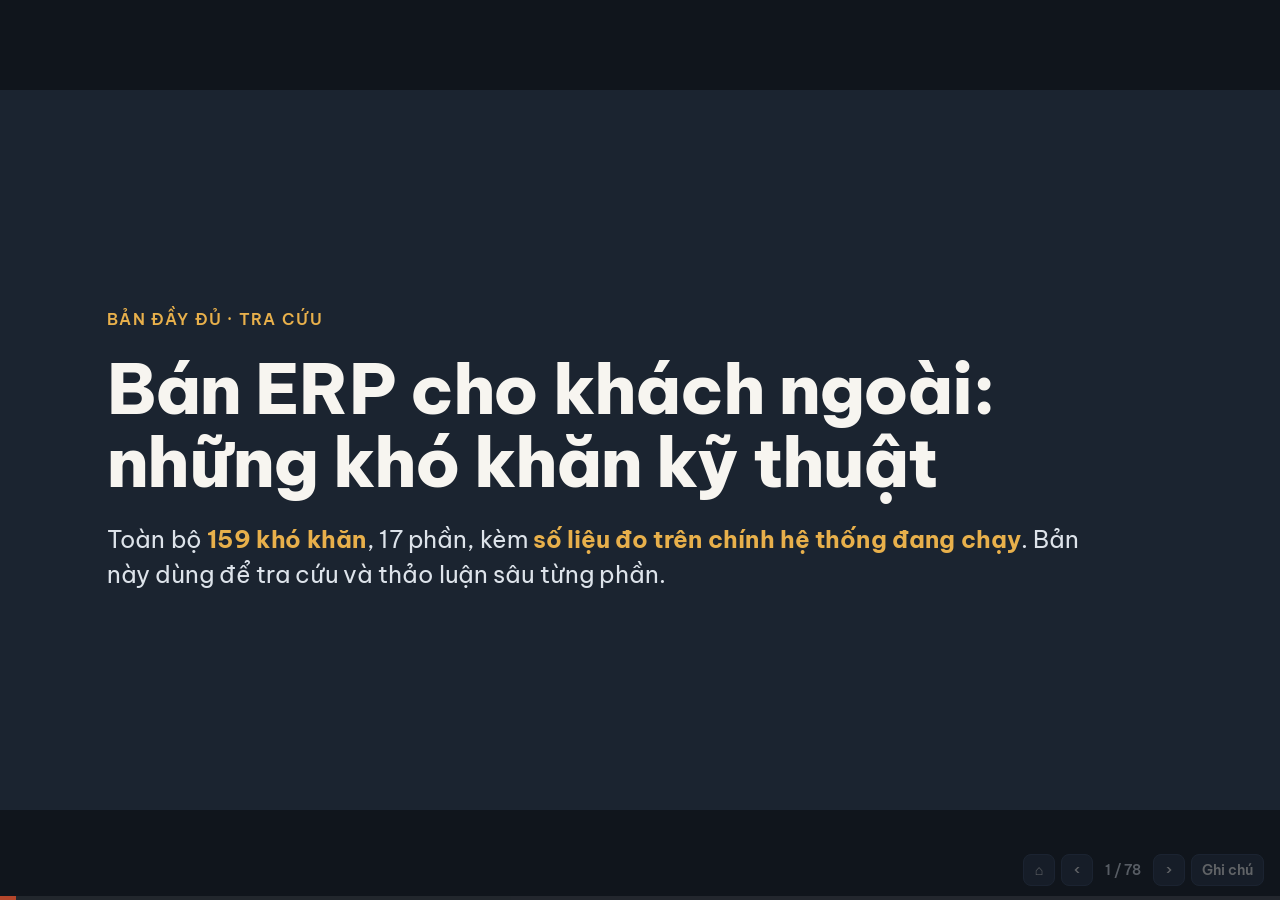
==== commit d06493fe: "Thêm trang kết bằng ảnh: đi sai hướng thì nhanh mấy cũng vô ích Co-Authored-By: Claude Opus 5.5 <nor" ====
--- a/slides/ban-day-du.html
+++ b/slides/ban-day-du.html
@@ -122,139 +122,149 @@
   .slide { position: relative; visibility: visible; opacity: 1; page-break-after: always; break-after: page; }
   .bar, .controls, .notes-panel { display: none !important; }
 }
+
+.slide.image { background: #E8D6B5; color: #3B2A1A; justify-content: center; padding: 60px 140px; }
+.image-wrap { display: flex; align-items: center; gap: 110px; height: 100%; }
+.image-wrap img { height: 960px; width: auto; border-radius: 18px; box-shadow: 0 18px 48px rgba(59, 42, 26, .35); flex: none; }
+.image-text { display: flex; flex-direction: column; gap: 32px; }
+.slide.image .kicker { color: #8A4B1F; }
+.slide.image h1 { font-size: 84px; font-weight: 800; line-height: 1.1; letter-spacing: -1.5px; margin: 0; }
+.slide.image .content { font-size: 38px; color: #5A4330; flex: none; }
+.slide.image .content b { color: #8A4B1F; }
 </style>
 </head>
 <body>
 <div class="viewport"><div class="deck">
 <section class="slide cover" id="s1" data-title="Bán ERP cho khách ngoài: những khó khăn kỹ thuật"><div class="cover-wrap"><p class="kicker">Bản đầy đủ · tra cứu</p><h1>Bán ERP cho khách ngoài: những khó khăn kỹ thuật</h1><div class="content"><p>Toàn bộ <b>159 khó khăn</b>, 17 phần, kèm <b>số liệu đo trên chính hệ thống đang chạy</b>. Bản này dùng để tra cứu và thảo luận sâu từng phần.</p></div></div><aside class="notes">Bản đầy đủ đi theo đúng thứ tự tài liệu. Không cần trình bày hết trong một buổi — có thể mở đúng phần đang bàn. Mã K-xx trên từng trang khớp với tài liệu đầy đủ.</aside></section>
 <section class="slide default" id="s2" data-title="Câu hỏi hôm nay là "làm thế nào", không phải "có nên""><header><p class="kicker">Mở đầu</p><h2>Câu hỏi hôm nay là "làm thế nào", không phải "có nên"</h2></header><div class="content"><p class="lead">Mục tiêu chung: <b>xây được một sản phẩm đáp ứng nhu cầu của nhiều khách hàng</b>. Tài liệu này liệt kê những gì phải giải để đạt mục tiêu đó.</p>
-<div class="cols n3"><div class="card"><h3>Mỗi khó khăn có mã K-xx</h3><p>Tra ngược được về tài liệu đầy đủ (159 mục, 17 phần).</p></div><div class="card"><h3>Mỗi khó khăn có 📊 số liệu</h3><p>Đo trên chính hệ thống đang chạy, hoặc từ nguồn công khai có dẫn link.</p></div><div class="card"><h3>Xếp theo mức quan trọng</h3><p>Phần 1–8 là trọng tâm; Phần 9–17 ít cấp bách hơn nhưng vẫn phải giải.</p></div></div></div><footer><span>Bán ERP cho khách ngoài · bản đầy đủ</span><span>2 / 77</span></footer><aside class="notes">Nhấn mạnh rằng đây không phải tài liệu phản đối ý tưởng. Hệ thống hiện tại chạy tốt cho một công ty; câu hỏi là cần thêm gì để chạy tốt cho nhiều công ty khác nhau.</aside></section>
-<section class="slide default" id="s3" data-title="Mô hình đang được đề xuất (gọi là phương án S)"><header><p class="kicker">Mở đầu · mô hình đang đề xuất</p><h2>Mô hình đang được đề xuất (gọi là phương án S)</h2></header><div class="content"><ul><li>Khách đưa yêu cầu bằng <b>chữ, ảnh</b> → công ty dựng cấu hình → sửa mã nếu cấu hình không đủ → triển khai.</li><li><b>Một bộ mã nguồn duy nhất.</b> Ra bản mới giống Windows: khách <b>tự chọn</b> nâng cấp hay không.</li><li>Tính năng nào dùng là do <b>file cấu hình</b> của từng khách.</li><li>Khách đòi sửa sâu vào lõi → sửa mã sao cho <b>không ảnh hưởng khách khác</b>.</li><li>Cài lên máy chủ của khách hoặc máy thuê bên mình; khách tự cài hoặc thuê bên mình cài.</li><li>Bộ cài có sẵn DB; <b>khách tự backup, tự tối ưu</b>; bên mình cung cấp script.</li><li>Không giao mã nguồn; <b>mã được làm rối</b> trước khi giao.</li></ul></div><footer><span>Bán ERP cho khách ngoài · bản đầy đủ</span><span>3 / 77</span></footer><aside class="notes">Đọc lại đúng mô hình để mọi người cùng hiểu một thứ. Cuối bộ slide sẽ đặt mô hình này cạnh ba con đường mà ngành phần mềm doanh nghiệp đã đi.</aside></section>
-<section class="slide dark" id="s4" data-title="Từ "tự xây nhà cho mình" sang "mở công ty xây nhà""><header><p class="kicker">Mở đầu · một hình ảnh</p><h2>Từ "tự xây nhà cho mình" sang "mở công ty xây nhà"</h2></header><div class="content"><div class="cols n2"><div class="card"><h3>Hôm nay: căn nhà tự xây cho gia đình mình</h3><p>Xây nhanh, sửa lúc nào cũng được. Ở trong nhà nên biết chỗ nào dột. Đập đi xây lại cũng không sao.</p></div><div class="card hot"><h3>Khi bán: công ty xây nhà cho người khác</h3><p>Chủ nhà đang ở bên trong khi mình sửa. Có bản vẽ ký trước, có nghiệm thu, có bảo hành. Một lỗi thiết kế phải sửa ở <b>mọi</b> căn đã xây.</p></div></div></div><footer><span>Bán ERP cho khách ngoài · bản đầy đủ</span><span>4 / 77</span></footer><aside class="notes">Hình ảnh này giúp người không làm kỹ thuật thấy ngay khác biệt: cùng một kỹ năng xây nhà, nhưng làm cho mình và làm cho khách là hai nghề khác nhau.</aside></section>
-<section class="slide default" id="s5" data-title="Năm điều kiện thuận lợi hôm nay — cả năm sẽ mất khi bán"><header><p class="kicker">Mở đầu</p><h2>Năm điều kiện thuận lợi hôm nay — cả năm sẽ mất khi bán</h2></header><div class="content"><table><thead><tr><th>Điều kiện hôm nay</th><th>Số liệu</th><th>Khi bán cho khách</th></tr></thead><tbody><tr><td>Được <b>xoá sạch dữ liệu làm lại</b> bất cứ lúc nào</td><td>Mỗi lần kiểm tra đầy đủ = <b>xoá sạch DB 2 lần</b></td><td>Dữ liệu khách không bao giờ được xoá</td></tr><tr><td><b>Một</b> phiên bản đang chạy</td><td>Cao điểm <b>140</b> lần thay đổi mã <b>trong 1 ngày</b></td><td>Mỗi khách dừng ở một phiên bản khác nhau</td></tr><tr><td><b>Một</b> khách, ngồi cùng nhà, chịu được lỗi</td><td><b>37%</b> lần thay đổi mã là sửa lỗi</td><td>Nhiều khách, ở xa, không chịu được lỗi</td></tr><tr><td>Yêu cầu đổi liên tục, sửa ngay</td><td><b>~1.920</b> quyết định trong ~2 tháng; <b>≥20</b> bị đảo</td><td>Mỗi lần đổi phải qua phân loại, kiểm thử, nghiệm thu</td></tr><tr><td>Người viết mã cũng vận hành, <b>thấy mọi dữ liệu và máy chủ</b></td><td><b>3</b> môi trường do chính mình giữ</td><td>Không thấy dữ liệu khách, không giữ máy chủ, mã bị làm rối</td></tr></tbody></table></div><footer><span>Bán ERP cho khách ngoài · bản đầy đủ</span><span>5 / 77</span></footer><aside class="notes">Hệ thống chạy tốt hôm nay không phải ngẫu nhiên — nó dựa vào năm điều kiện này. Khi bán, cả năm điều kiện đều biến mất cùng lúc, nên tốc độ và cách làm hiện tại không mang sang được nguyên vẹn.</aside></section>
-<section class="slide default" id="s6" data-title="Tám điều quan trọng nhất"><header><p class="kicker">Mở đầu · lộ trình</p><h2>Tám điều quan trọng nhất</h2></header><div class="content"><ol><li><b>Dữ liệu khách có thể mất khi nâng cấp</b> — 0/89 lần đổi cấu trúc có đường quay lại.</li><li><b>"Như Windows" không chạy được với ERP</b> — lỗ hổng 10/10 điểm đã bị khai thác thật.</li><li><b>"Khách gửi → làm → triển khai" bỏ qua 9/12 bước.</b></li><li><b>Sửa cho khách này không hỏng khách khác</b> — thêm một ô, một bước duyệt, một cấp tổ chức đều phải sửa mã cho mọi khách.</li><li><b>Chưa có hệ thống kiểm thử để bán</b> — 29/46 loại đang là 0.</li><li><b>Mã và cấu trúc dữ liệu do AI sinh, chưa ai review</b> — 78% thay đổi có AI viết cùng.</li><li><b>Vận hành N máy chủ ở N khách</b> — 0 DevOps, 0 chuyên gia bảo mật.</li><li><b>Phương án S dùng mã của "một bộ mã" nhưng chịu chi phí của "mỗi khách một bộ mã".</b></li></ol></div><footer><span>Bán ERP cho khách ngoài · bản đầy đủ</span><span>6 / 77</span></footer><aside class="notes">Đây là lộ trình của bản đầy đủ. Tám điều này tương ứng Phần 1 đến Phần 8 của tài liệu.</aside></section>
+<div class="cols n3"><div class="card"><h3>Mỗi khó khăn có mã K-xx</h3><p>Tra ngược được về tài liệu đầy đủ (159 mục, 17 phần).</p></div><div class="card"><h3>Mỗi khó khăn có 📊 số liệu</h3><p>Đo trên chính hệ thống đang chạy, hoặc từ nguồn công khai có dẫn link.</p></div><div class="card"><h3>Xếp theo mức quan trọng</h3><p>Phần 1–8 là trọng tâm; Phần 9–17 ít cấp bách hơn nhưng vẫn phải giải.</p></div></div></div><footer><span>Bán ERP cho khách ngoài · bản đầy đủ</span><span>2 / 78</span></footer><aside class="notes">Nhấn mạnh rằng đây không phải tài liệu phản đối ý tưởng. Hệ thống hiện tại chạy tốt cho một công ty; câu hỏi là cần thêm gì để chạy tốt cho nhiều công ty khác nhau.</aside></section>
+<section class="slide default" id="s3" data-title="Mô hình đang được đề xuất (gọi là phương án S)"><header><p class="kicker">Mở đầu · mô hình đang đề xuất</p><h2>Mô hình đang được đề xuất (gọi là phương án S)</h2></header><div class="content"><ul><li>Khách đưa yêu cầu bằng <b>chữ, ảnh</b> → công ty dựng cấu hình → sửa mã nếu cấu hình không đủ → triển khai.</li><li><b>Một bộ mã nguồn duy nhất.</b> Ra bản mới giống Windows: khách <b>tự chọn</b> nâng cấp hay không.</li><li>Tính năng nào dùng là do <b>file cấu hình</b> của từng khách.</li><li>Khách đòi sửa sâu vào lõi → sửa mã sao cho <b>không ảnh hưởng khách khác</b>.</li><li>Cài lên máy chủ của khách hoặc máy thuê bên mình; khách tự cài hoặc thuê bên mình cài.</li><li>Bộ cài có sẵn DB; <b>khách tự backup, tự tối ưu</b>; bên mình cung cấp script.</li><li>Không giao mã nguồn; <b>mã được làm rối</b> trước khi giao.</li></ul></div><footer><span>Bán ERP cho khách ngoài · bản đầy đủ</span><span>3 / 78</span></footer><aside class="notes">Đọc lại đúng mô hình để mọi người cùng hiểu một thứ. Cuối bộ slide sẽ đặt mô hình này cạnh ba con đường mà ngành phần mềm doanh nghiệp đã đi.</aside></section>
+<section class="slide dark" id="s4" data-title="Từ "tự xây nhà cho mình" sang "mở công ty xây nhà""><header><p class="kicker">Mở đầu · một hình ảnh</p><h2>Từ "tự xây nhà cho mình" sang "mở công ty xây nhà"</h2></header><div class="content"><div class="cols n2"><div class="card"><h3>Hôm nay: căn nhà tự xây cho gia đình mình</h3><p>Xây nhanh, sửa lúc nào cũng được. Ở trong nhà nên biết chỗ nào dột. Đập đi xây lại cũng không sao.</p></div><div class="card hot"><h3>Khi bán: công ty xây nhà cho người khác</h3><p>Chủ nhà đang ở bên trong khi mình sửa. Có bản vẽ ký trước, có nghiệm thu, có bảo hành. Một lỗi thiết kế phải sửa ở <b>mọi</b> căn đã xây.</p></div></div></div><footer><span>Bán ERP cho khách ngoài · bản đầy đủ</span><span>4 / 78</span></footer><aside class="notes">Hình ảnh này giúp người không làm kỹ thuật thấy ngay khác biệt: cùng một kỹ năng xây nhà, nhưng làm cho mình và làm cho khách là hai nghề khác nhau.</aside></section>
+<section class="slide default" id="s5" data-title="Sáu điều kiện thuận lợi hôm nay — cả sáu sẽ mất khi bán"><header><p class="kicker">Mở đầu</p><h2>Sáu điều kiện thuận lợi hôm nay — cả sáu sẽ mất khi bán</h2></header><div class="content"><table><thead><tr><th>Điều kiện hôm nay</th><th>Số liệu</th><th>Khi bán cho khách</th></tr></thead><tbody><tr><td>Được <b>xoá sạch dữ liệu làm lại</b> bất cứ lúc nào</td><td>Mỗi lần kiểm tra đầy đủ = <b>xoá sạch DB 2 lần</b></td><td>Dữ liệu khách không bao giờ được xoá</td></tr><tr><td><b>Một</b> phiên bản đang chạy</td><td>Cao điểm <b>140</b> lần thay đổi mã <b>trong 1 ngày</b></td><td>Mỗi khách dừng ở một phiên bản khác nhau</td></tr><tr><td><b>Một</b> khách, ngồi cùng nhà, chịu được lỗi</td><td><b>37%</b> lần thay đổi mã là sửa lỗi</td><td>Nhiều khách, ở xa, không chịu được lỗi</td></tr><tr><td>Yêu cầu đổi liên tục, sửa ngay</td><td><b>~1.920</b> quyết định trong ~2 tháng; <b>≥20</b> bị đảo</td><td>Mỗi lần đổi phải qua phân loại, kiểm thử, nghiệm thu</td></tr><tr><td>Người viết mã cũng vận hành, <b>thấy mọi dữ liệu và máy chủ</b></td><td><b>3</b> môi trường do chính mình giữ</td><td>Không thấy dữ liệu khách, không giữ máy chủ, mã bị làm rối</td></tr><tr><td>Mình <b>chấp nhận</b> sản phẩm chưa hoàn hảo: còn lỗi, còn rủi ro bảo mật, rủi ro mất dữ liệu</td><td><b>0</b> chuyên gia bảo mật · <b>0</b> lần khôi phục thử từ bản sao lưu · <b>0/89</b> lần đổi cấu trúc DB có đường quay lại</td><td>Khách <b>không chấp nhận</b>: lỗi là khiếu nại, lộ dữ liệu là bị phạt theo luật, mất dữ liệu là đòi bồi thường</td></tr></tbody></table></div><footer><span>Bán ERP cho khách ngoài · bản đầy đủ</span><span>5 / 78</span></footer><aside class="notes">Hệ thống chạy tốt hôm nay không phải ngẫu nhiên — nó dựa vào sáu điều kiện này. Khi bán, cả sáu điều kiện đều biến mất cùng lúc, nên tốc độ và cách làm hiện tại không mang sang được nguyên vẹn. Điều kiện cuối là quan trọng nhất: rủi ro mà công ty mình đang chấp nhận cho chính mình, khách sẽ không chấp nhận — và khi xảy ra ở khách thì người chịu trách nhiệm là mình (Luật Bảo vệ dữ liệu cá nhân 91/2025, Phần 10).</aside></section>
+<section class="slide default" id="s6" data-title="Tám điều quan trọng nhất"><header><p class="kicker">Mở đầu · lộ trình</p><h2>Tám điều quan trọng nhất</h2></header><div class="content"><ol><li><b>Dữ liệu khách có thể mất khi nâng cấp</b> — 0/89 lần đổi cấu trúc có đường quay lại.</li><li><b>"Như Windows" không chạy được với ERP</b> — lỗ hổng 10/10 điểm đã bị khai thác thật.</li><li><b>"Khách gửi → làm → triển khai" bỏ qua 9/12 bước.</b></li><li><b>Sửa cho khách này không hỏng khách khác</b> — thêm một ô, một bước duyệt, một cấp tổ chức đều phải sửa mã cho mọi khách.</li><li><b>Chưa có hệ thống kiểm thử để bán</b> — 29/46 loại đang là 0.</li><li><b>Mã và cấu trúc dữ liệu do AI sinh, chưa ai review</b> — 78% thay đổi có AI viết cùng.</li><li><b>Vận hành N máy chủ ở N khách</b> — 0 DevOps, 0 chuyên gia bảo mật.</li><li><b>Phương án S dùng mã của "một bộ mã" nhưng chịu chi phí của "mỗi khách một bộ mã".</b></li></ol></div><footer><span>Bán ERP cho khách ngoài · bản đầy đủ</span><span>6 / 78</span></footer><aside class="notes">Đây là lộ trình của bản đầy đủ. Tám điều này tương ứng Phần 1 đến Phần 8 của tài liệu.</aside></section>
 <section class="slide default" id="s7" data-title="Cấu trúc dữ liệu đổi rất thường xuyên"><header><p class="kicker">Phần 1 · Dữ liệu của khách</p><h2>Cấu trúc dữ liệu đổi rất thường xuyên</h2></header><div class="content"><p class="lead">Mỗi bản mới thường kèm thay đổi "bản vẽ kết cấu" của kho dữ liệu. Ở máy phát triển thì <b>đập đi xây lại</b>; ở khách phải sửa kết cấu <b>khi kho đang đầy hàng</b>.</p>
 <div class="stats n4"><div class="stat"><div class="num">89</div><div class="cap">lần chuyển đổi cấu trúc DB (K-06)</div></div><div class="stat"><div class="num">29</div><div class="cap">lần trong 6 ngày (15–21/09/2026)</div></div><div class="stat"><div class="num">500</div><div class="cap">lệnh sửa bảng; 34 lần đổi tên, 7 lần xoá cột/bảng</div></div><div class="stat"><div class="num">~12×</div><div class="cap">sửa bảng cũ nhiều hơn tạo bảng mới (500 so với 43) — K-08</div></div></div>
-<div class="note"><p>Quy tắc dự án ghi nguyên văn: <i>"chi phí sai schema ≈ 0"</i>. Đúng khi có một khách và được xoá làm lại; khi bán, chi phí sai cấu trúc = <b>N khách × rủi ro mất dữ liệu</b> (K-07).</p></div></div><footer><span>Bán ERP cho khách ngoài · bản đầy đủ</span><span>7 / 77</span></footer><aside class="notes">Tốc độ đổi cấu trúc hiện nay là bình thường ở giai đoạn dựng nhanh cho một khách. Nhưng mỗi lần đổi cấu trúc ở khách là một lần chuyển dữ liệu thật, không được hỏng một dòng.</aside></section>
+<div class="note"><p>Quy tắc dự án ghi nguyên văn: <i>"chi phí sai schema ≈ 0"</i>. Đúng khi có một khách và được xoá làm lại; khi bán, chi phí sai cấu trúc = <b>N khách × rủi ro mất dữ liệu</b> (K-07).</p></div></div><footer><span>Bán ERP cho khách ngoài · bản đầy đủ</span><span>7 / 78</span></footer><aside class="notes">Tốc độ đổi cấu trúc hiện nay là bình thường ở giai đoạn dựng nhanh cho một khách. Nhưng mỗi lần đổi cấu trúc ở khách là một lần chuyển dữ liệu thật, không được hỏng một dòng.</aside></section>
 <section class="slide default" id="s8" data-title="Nâng cấp hỏng thì không có nút "quay lại""><header><p class="kicker">Phần 1 · Dữ liệu của khách</p><h2>Nâng cấp hỏng thì không có nút "quay lại"</h2></header><div class="content"><div class="stats n3"><div class="stat"><div class="num">0/89</div><div class="cap">bước chuyển đổi có đường lùi (K-01)</div></div><div class="stat"><div class="num">24 giờ</div><div class="cap">dữ liệu có thể mất — backup 1 lần/ngày</div></div><div class="stat"><div class="num">88</div><div class="cap">bước phải chạy liên tiếp nếu khách cài bản đầu, nay mới nâng (K-02)</div></div></div>
-<ul><li><b>Máy phát triển luôn "đạt", máy thật mới hỏng</b> — đổi tên một giá trị lựa chọn đã làm máy thật hỏng khi nâng cấp; lỗi loại này ghi <b>6</b> lần (K-03).</li><li><b>Dữ liệu mỗi khách một kiểu</b> — riêng lỗi số kiểu Việt <code>319,87</code> bị đọc thành 0 đã vấp <b>5</b> lần (K-04).</li><li><b>Lỗi chỉ lộ trên dữ liệu thật</b> — chạy tác vụ thật trên bản sao dữ liệu thật mới lộ <b>140</b> dòng bị khoá nhầm (K-05).</li></ul></div><footer><span>Bán ERP cho khách ngoài · bản đầy đủ</span><span>8 / 77</span></footer><aside class="notes">"Khách tự chọn nâng cấp" nghĩa là có khách đứng yên hai năm rồi nhảy thẳng lên bản mới nhất, chạy một chuỗi bước chuyển đổi chưa ai chạy thử trên dữ liệu mình không được nhìn thấy.</aside></section>
-<section class="slide default" id="s9" data-title="Mình chịu trách nhiệm cấu trúc, nhưng không giữ chìa khoá"><header><p class="kicker">Phần 1 · Khách có toàn quyền trên DB</p><h2>Mình chịu trách nhiệm cấu trúc, nhưng không giữ chìa khoá</h2></header><div class="content"><div class="cols n3"><div class="card"><h3>Khách sửa DB theo cách của họ</h3><p>Thêm chỉ mục, trigger, báo cáo phụ thuộc cột, sửa tay dữ liệu "chữa cháy" — lần nâng cấp sau <b>thất bại</b>, khó chứng minh lỗi do ai (K-09, K-12).</p></div><div class="card"><h3>Không phát hiện được DB bị sửa</h3><p>Nâng cấp an toàn cần công cụ so cấu trúc thật với cấu trúc mong đợi. Hiện có <b>0</b> công cụ (K-10).</p></div><div class="card"><h3>"Khách tự backup" = không ai làm</h3><p>Phần lớn công ty vừa và nhỏ không có người quản trị DB. Để vận hành <b>1</b> khách, bên mình đang cần <b>31</b> script máy chủ (K-11).</p></div></div></div><footer><span>Bán ERP cho khách ngoài · bản đầy đủ</span><span>9 / 77</span></footer><aside class="notes">Mô hình "khách tự quản DB" chuyển rủi ro sang khách trên giấy, nhưng khi dữ liệu hỏng thì người bị gọi vẫn là mình.</aside></section>
-<section class="slide default" id="s10" data-title="Nâng cấp ở khách còn vấp những gì"><header><p class="kicker">Phần 1 · Những khó khăn khác khi nâng cấp</p><h2>Nâng cấp ở khách còn vấp những gì</h2></header><div class="content"><table><thead><tr><th>Khó khăn</th><th>📊 Số liệu</th></tr></thead><tbody><tr><td>Một số thay đổi <b>khoá cả bảng</b> khi chạy ⇒ phải dừng hệ thống, hẹn giờ với khách (K-13)</td><td>Thời gian chạy trên dữ liệu khách lớn: <b>chưa từng đo</b></td></tr><tr><td>Công cụ <b>đòi người ngồi trả lời</b> khi chuyển đổi — ở máy khách không ai hiểu để trả lời (K-14)</td><td>Ghi lại <b>5</b> lần</td></tr><tr><td>Mỗi tổ hợp cấu hình là một hình dạng dữ liệu (K-15)</td><td><b>25</b> nhóm tính năng ⇒ <b>2²⁵ ≈ 33 triệu</b> tổ hợp lý thuyết</td></tr><tr><td>Chuyển đổi kéo theo tác vụ nền, báo cáo, tích hợp (K-16)</td><td><b>5</b> tác vụ định kỳ; <b>26</b> lệnh xử lý dữ liệu</td></tr><tr><td>100 khách thì bao nhiêu bảng? (K-17)</td><td>Mỗi khách thêm 5 bảng riêng ⇒ <b>~600</b> bảng trong DB của <b>mọi</b> khách</td></tr></tbody></table></div><footer><span>Bán ERP cho khách ngoài · bản đầy đủ</span><span>10 / 77</span></footer><aside class="notes">Mỗi dòng ở đây là một loại sự cố đã gặp hoặc sẽ gặp khi nâng cấp ở khách. Phần lớn đã xảy ra ngay với khách nội bộ.</aside></section>
+<ul><li><b>Máy phát triển luôn "đạt", máy thật mới hỏng</b> — đổi tên một giá trị lựa chọn đã làm máy thật hỏng khi nâng cấp; lỗi loại này ghi <b>6</b> lần (K-03).</li><li><b>Dữ liệu mỗi khách một kiểu</b> — riêng lỗi số kiểu Việt <code>319,87</code> bị đọc thành 0 đã vấp <b>5</b> lần (K-04).</li><li><b>Lỗi chỉ lộ trên dữ liệu thật</b> — chạy tác vụ thật trên bản sao dữ liệu thật mới lộ <b>140</b> dòng bị khoá nhầm (K-05).</li></ul></div><footer><span>Bán ERP cho khách ngoài · bản đầy đủ</span><span>8 / 78</span></footer><aside class="notes">"Khách tự chọn nâng cấp" nghĩa là có khách đứng yên hai năm rồi nhảy thẳng lên bản mới nhất, chạy một chuỗi bước chuyển đổi chưa ai chạy thử trên dữ liệu mình không được nhìn thấy.</aside></section>
+<section class="slide default" id="s9" data-title="Mình chịu trách nhiệm cấu trúc, nhưng không giữ chìa khoá"><header><p class="kicker">Phần 1 · Khách có toàn quyền trên DB</p><h2>Mình chịu trách nhiệm cấu trúc, nhưng không giữ chìa khoá</h2></header><div class="content"><div class="cols n3"><div class="card"><h3>Khách sửa DB theo cách của họ</h3><p>Thêm chỉ mục, trigger, báo cáo phụ thuộc cột, sửa tay dữ liệu "chữa cháy" — lần nâng cấp sau <b>thất bại</b>, khó chứng minh lỗi do ai (K-09, K-12).</p></div><div class="card"><h3>Không phát hiện được DB bị sửa</h3><p>Nâng cấp an toàn cần công cụ so cấu trúc thật với cấu trúc mong đợi. Hiện có <b>0</b> công cụ (K-10).</p></div><div class="card"><h3>"Khách tự backup" = không ai làm</h3><p>Phần lớn công ty vừa và nhỏ không có người quản trị DB. Để vận hành <b>1</b> khách, bên mình đang cần <b>31</b> script máy chủ (K-11).</p></div></div></div><footer><span>Bán ERP cho khách ngoài · bản đầy đủ</span><span>9 / 78</span></footer><aside class="notes">Mô hình "khách tự quản DB" chuyển rủi ro sang khách trên giấy, nhưng khi dữ liệu hỏng thì người bị gọi vẫn là mình.</aside></section>
+<section class="slide default" id="s10" data-title="Nâng cấp ở khách còn vấp những gì"><header><p class="kicker">Phần 1 · Những khó khăn khác khi nâng cấp</p><h2>Nâng cấp ở khách còn vấp những gì</h2></header><div class="content"><table><thead><tr><th>Khó khăn</th><th>📊 Số liệu</th></tr></thead><tbody><tr><td>Một số thay đổi <b>khoá cả bảng</b> khi chạy ⇒ phải dừng hệ thống, hẹn giờ với khách (K-13)</td><td>Thời gian chạy trên dữ liệu khách lớn: <b>chưa từng đo</b></td></tr><tr><td>Công cụ <b>đòi người ngồi trả lời</b> khi chuyển đổi — ở máy khách không ai hiểu để trả lời (K-14)</td><td>Ghi lại <b>5</b> lần</td></tr><tr><td>Mỗi tổ hợp cấu hình là một hình dạng dữ liệu (K-15)</td><td><b>25</b> nhóm tính năng ⇒ <b>2²⁵ ≈ 33 triệu</b> tổ hợp lý thuyết</td></tr><tr><td>Chuyển đổi kéo theo tác vụ nền, báo cáo, tích hợp (K-16)</td><td><b>5</b> tác vụ định kỳ; <b>26</b> lệnh xử lý dữ liệu</td></tr><tr><td>100 khách thì bao nhiêu bảng? (K-17)</td><td>Mỗi khách thêm 5 bảng riêng ⇒ <b>~600</b> bảng trong DB của <b>mọi</b> khách</td></tr></tbody></table></div><footer><span>Bán ERP cho khách ngoài · bản đầy đủ</span><span>10 / 78</span></footer><aside class="notes">Mỗi dòng ở đây là một loại sự cố đã gặp hoặc sẽ gặp khi nâng cấp ở khách. Phần lớn đã xảy ra ngay với khách nội bộ.</aside></section>
 <section class="slide default" id="s11" data-title="DB đóng sẵn trong bộ cài — bớt một việc, sinh việc khác"><header><p class="kicker">Phần 1 · DB đóng sẵn trong bộ cài, sao lưu</p><h2>DB đóng sẵn trong bộ cài — bớt một việc, sinh việc khác</h2></header><div class="content"><ul><li>Phiên bản DB cố định, không lệch giữa các khách — <b>được</b>.</li><li>Nâng PostgreSQL lên bản lớn mới thành <b>việc của mình trên mọi máy khách</b>, phải dừng hệ thống.</li><li>DB chung máy với ứng dụng thì tranh tài nguyên; khách lớn thường đòi dùng DB <b>của họ</b> — lại lệch phiên bản.</li><li>DB nằm trong bộ cài của mình mà "khách tự quản" — ranh giới trách nhiệm càng mờ (K-18).</li></ul>
-<div class="stats n3"><div class="stat"><div class="num">11/2028</div><div class="cap">PostgreSQL 16 hết hỗ trợ — mọi khách phải nâng trước mốc đó</div></div><div class="stat"><div class="num">1/4</div><div class="cap">loại dữ liệu cần giữ đang được sao lưu</div></div><div class="stat"><div class="num">0</div><div class="cap">lần khôi phục thử từ bản sao lưu</div></div></div></div><footer><span>Bán ERP cho khách ngoài · bản đầy đủ</span><span>11 / 77</span></footer><aside class="notes">Lần đổi bản PostgreSQL gần nhất, script sao lưu đã suýt xoá nhầm bản sao lưu tốt. Sao lưu và khôi phục là việc thường ngày của một DevOps có nghề — hiện chưa có người đó (Phần 7).</aside></section>
+<div class="stats n3"><div class="stat"><div class="num">11/2028</div><div class="cap">PostgreSQL 16 hết hỗ trợ — mọi khách phải nâng trước mốc đó</div></div><div class="stat"><div class="num">1/4</div><div class="cap">loại dữ liệu cần giữ đang được sao lưu</div></div><div class="stat"><div class="num">0</div><div class="cap">lần khôi phục thử từ bản sao lưu</div></div></div></div><footer><span>Bán ERP cho khách ngoài · bản đầy đủ</span><span>11 / 78</span></footer><aside class="notes">Lần đổi bản PostgreSQL gần nhất, script sao lưu đã suýt xoá nhầm bản sao lưu tốt. Sao lưu và khôi phục là việc thường ngày của một DevOps có nghề — hiện chưa có người đó (Phần 7).</aside></section>
 <section class="slide dark" id="s12" data-title="Lỗ hổng bảo mật không chờ khách sẵn sàng"><header><p class="kicker">Phần 2 · "Như Windows"</p><h2>Lỗ hổng bảo mật không chờ khách sẵn sàng</h2></header><div class="content"><div class="stats n3"><div class="stat"><div class="num">10/10</div><div class="cap">điểm nghiêm trọng — CVE-2025-55182 (12/2025)</div></div><div class="stat"><div class="num">1</div><div class="cap">lần gửi yêu cầu là chiếm được máy chủ, không cần đăng nhập</div></div><div class="stat"><div class="num">7</div><div class="cap">dòng phiên bản Next.js phải ra bản vá riêng</div></div></div>
-<p class="lead">Lỗ hổng <b>đã bị khai thác thật</b>, và hệ thống đang dùng đúng nền tảng này. Khách "chọn không nâng cấp" thì máy chủ của họ mở toang.</p>
-<ul><li>Phải chọn: <b>ép</b> cập nhật (tức là không còn "khách tự chọn") hoặc <b>vá ngược</b> cho từng phiên bản cũ (K-19).</li><li>Windows <b>ép</b> cập nhật bảo mật mỗi tháng, và không phải chuyển đổi dữ liệu kế toán, kho, nhân sự mỗi lần nâng (K-21).</li></ul></div><footer><span>Bán ERP cho khách ngoài · bản đầy đủ</span><span>12 / 77</span></footer><aside class="notes">Đây là ví dụ thật, không phải giả định. Một nền tảng phổ biến bị lỗ hổng 10/10, chỉ một yêu cầu là chiếm máy chủ. Nếu lúc đó mình có 10 khách ở 10 phiên bản, mình phải vá 10 lần, hoặc ép tất cả nâng cấp.</aside></section>
+<p class="lead">Lỗ hổng <b>đã bị khai thác thật</b>. Hệ thống mình dùng đúng nền tảng này — hôm nay <b>mình đã ở bản an toàn</b>, vì chỉ có một máy chủ do mình giữ. Khi bán, khách "chọn không nâng cấp" thì máy chủ của họ mở toang.</p>
+<ul><li>Phải chọn: <b>ép</b> cập nhật (tức là không còn "khách tự chọn") hoặc <b>vá ngược</b> cho từng phiên bản cũ (K-19).</li><li>Windows <b>ép</b> cập nhật bảo mật mỗi tháng, và không phải chuyển đổi dữ liệu kế toán, kho, nhân sự mỗi lần nâng (K-21).</li></ul></div><footer><span>Bán ERP cho khách ngoài · bản đầy đủ</span><span>12 / 78</span></footer><aside class="notes">Đây là ví dụ thật, không phải giả định. Một nền tảng phổ biến bị lỗ hổng 10/10, chỉ một yêu cầu là chiếm máy chủ. Nếu lúc đó mình có 10 khách ở 10 phiên bản, mình phải vá 10 lần, hoặc ép tất cả nâng cấp.</aside></section>
 <section class="slide default" id="s13" data-title="Nhiều phiên bản cùng sống = nhiều sản phẩm"><header><p class="kicker">Phần 2 · "Như Windows"</p><h2>Nhiều phiên bản cùng sống = nhiều sản phẩm</h2></header><div class="content"><div class="stats n3"><div class="stat"><div class="num">12</div><div class="cap">phiên bản cùng sống nếu phát hành mỗi tháng, hỗ trợ 12 tháng (K-20)</div></div><div class="stat"><div class="num">72</div><div class="cap">tổ hợp phải kiểm cho mỗi bản phát hành (K-23)</div></div><div class="stat"><div class="num">29</div><div class="cap">lần đổi cấu trúc dữ liệu có thể nằm trong một bản mới</div></div></div>
-<ul><li>Mỗi phiên bản còn khách dùng phải <b>tái hiện lỗi, vá lỗi trên đúng phiên bản đó</b>.</li><li>Ma trận 72 = <b>4</b> phiên bản × <b>3</b> kiểu cài × <b>3</b> cấu hình điển hình × <b>2</b> cỡ tải — ví dụ khiêm tốn.</li><li>Không tách nhánh mã nhưng thực chất vẫn là nhiều sản phẩm.</li></ul></div><footer><span>Bán ERP cho khách ngoài · bản đầy đủ</span><span>13 / 77</span></footer><aside class="notes">"Một bộ mã" chỉ đúng ở kho mã. Ở phía khách, mỗi phiên bản đang chạy là một sản phẩm riêng phải hỗ trợ.</aside></section>
+<ul><li>Mỗi phiên bản còn khách dùng phải <b>tái hiện lỗi, vá lỗi trên đúng phiên bản đó</b>.</li><li>Ma trận 72 = <b>4</b> phiên bản × <b>3</b> kiểu cài × <b>3</b> cấu hình điển hình × <b>2</b> cỡ tải — ví dụ khiêm tốn.</li><li>Không tách nhánh mã nhưng thực chất vẫn là nhiều sản phẩm.</li></ul></div><footer><span>Bán ERP cho khách ngoài · bản đầy đủ</span><span>13 / 78</span></footer><aside class="notes">"Một bộ mã" chỉ đúng ở kho mã. Ở phía khách, mỗi phiên bản đang chạy là một sản phẩm riêng phải hỗ trợ.</aside></section>
 <section class="slide default" id="s14" data-title="Nền tảng bên dưới tự hết hạn, dù khách không đụng gì"><header><p class="kicker">Phần 2 · Nền tảng tự hết hạn</p><h2>Nền tảng bên dưới tự hết hạn, dù khách không đụng gì</h2></header><div class="content"><table><thead><tr><th>Thành phần</th><th>Thời gian được vá</th><th>Mốc hết hỗ trợ</th></tr></thead><tbody><tr><td>Next.js</td><td>~2 năm mỗi bản lớn</td><td>Next.js 15: <b>21/10/2026</b></td></tr><tr><td>Node.js</td><td>30 tháng mỗi bản LTS</td><td>Node 20: <b>30/04/2026</b> (đã hết)</td></tr><tr><td>PostgreSQL</td><td>5 năm mỗi bản lớn</td><td>PostgreSQL 16: <b>11/2028</b></td></tr><tr><td>Thư viện</td><td><b>51</b> trực tiếp, <b>~900</b> gián tiếp</td><td><b>3</b> bản nâng cấp lớn đang bị chặn</td></tr></tbody></table>
-<p class="lead">Mọi khách phải được nâng nền tảng định kỳ — <b>kể cả khách "chọn không nâng cấp"</b> (K-22).</p></div><footer><span>Bán ERP cho khách ngoài · bản đầy đủ</span><span>14 / 77</span></footer><aside class="notes">Đây là lý do thứ hai khiến "khách tự chọn nâng cấp" không đứng được: nền tảng hết hạn thì không còn bản vá bảo mật, dù khách hài lòng với tính năng hiện có.</aside></section>
-<section class="slide default" id="s15" data-title="Bốn câu chưa có chính sách"><header><p class="kicker">Phần 2 · Chính sách phát hành</p><h2>Bốn câu chưa có chính sách</h2></header><div class="content"><table><thead><tr><th>Câu hỏi</th><th>📊 Hiện có</th></tr></thead><tbody><tr><td>Làm xong yêu cầu nào triển khai ngay cho khách đó, hay gom đợt phát hành chung? (K-24)</td><td><b>~31</b> lần thay đổi mã/ngày cho <b>1</b> khách</td></tr><tr><td>File cấu hình cũng có phiên bản — bản mới đổi nghĩa một mục thì file của từng khách chuyển đổi thế nào? (K-25)</td><td><b>24</b> biến cấu hình máy chủ; file cấu hình nghiệp vụ theo khách: <b>0</b></td></tr><tr><td>Hỗ trợ bản cũ đến bao giờ? (K-26)</td><td><b>Chưa có</b> chính sách vòng đời</td></tr><tr><td>Ghi chú phát hành cho người dùng và IT khách (K-27)</td><td><b>0</b></td></tr></tbody></table></div><footer><span>Bán ERP cho khách ngoài · bản đầy đủ</span><span>15 / 77</span></footer><aside class="notes">Bốn câu này không cần công nghệ mới, chỉ cần quyết định. Nhưng thiếu quyết định thì mỗi khách sẽ tự hiểu một kiểu.</aside></section>
-<section class="slide default" id="s16" data-title="Giữa "khách gửi" và "triển khai" có ít nhất 12 bước"><header><p class="kicker">Phần 3 · Quy trình</p><h2>Giữa "khách gửi" và "triển khai" có ít nhất 12 bước</h2></header><div class="content"><table><thead><tr><th>#</th><th>Bước</th><th>Phía mình cần</th><th>Hiện có</th></tr></thead><tbody><tr><td>1</td><td>Tiếp nhận</td><td>Quản lý dự án</td><td class="no">❌ 0 hệ thống phiếu yêu cầu</td></tr><tr><td>2</td><td>Làm rõ</td><td>Phân tích nghiệp vụ</td><td class="part">🟡 1 người kiêm, tự chốt giả định</td></tr><tr><td>3</td><td>Phân loại: lỗi, thay đổi, tính năng, cấu hình</td><td>Người làm sản phẩm</td><td class="no">❌</td></tr><tr><td>4</td><td>Ước lượng</td><td>Trưởng kỹ thuật</td><td class="no">❌ 0 dữ liệu ước lượng</td></tr><tr><td>5</td><td>Chốt phạm vi + tiêu chí nghiệm thu</td><td>Quản lý dự án</td><td class="no">❌ 0 mẫu</td></tr><tr><td>6</td><td>Thiết kế, đánh giá ảnh hưởng khách khác</td><td>Kiến trúc sư</td><td class="no">❌</td></tr><tr><td>7</td><td>Phát triển + review mã</td><td>Lập trình viên + AI, người review</td><td class="part">🟡 1 người</td></tr><tr><td>8</td><td>Kiểm thử hệ thống</td><td>Kiểm thử viên độc lập</td><td class="no">❌ 0 kiểm thử viên</td></tr><tr><td>9</td><td>Nghiệm thu với khách</td><td>Hỗ trợ khách thử</td><td class="part">🟡 nhìn màn thật</td></tr><tr><td>10</td><td>Lên lịch, triển khai</td><td>Vận hành (DevOps)</td><td class="part">🟡 1 script do người phát triển chạy</td></tr><tr><td>11</td><td>Đào tạo, tài liệu</td><td>Đào tạo viên</td><td class="no">❌ 0 tài liệu người dùng</td></tr><tr><td>12</td><td>Hỗ trợ sau bàn giao</td><td>Hỗ trợ kỹ thuật</td><td class="no">❌ 0 hệ thống phiếu hỗ trợ</td></tr></tbody></table></div><footer><span>Bán ERP cho khách ngoài · bản đầy đủ</span><span>16 / 77</span></footer><aside class="notes">Mô hình đang đề xuất nhắc tới bước 1, 7 và 10. Chín bước còn lại không biến mất — rủi ro của chúng dồn xuống lúc nghiệm thu, đúng lúc tốn kém nhất để sửa. Mỗi bước còn cần một người tương ứng ở phía khách: tổng cộng 8 vai phía mình, 6 vai phía khách.</aside></section>
+<p class="lead">Mọi khách phải được nâng nền tảng định kỳ — <b>kể cả khách "chọn không nâng cấp"</b> (K-22).</p></div><footer><span>Bán ERP cho khách ngoài · bản đầy đủ</span><span>14 / 78</span></footer><aside class="notes">Đây là lý do thứ hai khiến "khách tự chọn nâng cấp" không đứng được: nền tảng hết hạn thì không còn bản vá bảo mật, dù khách hài lòng với tính năng hiện có.</aside></section>
+<section class="slide default" id="s15" data-title="Bốn câu chưa có chính sách"><header><p class="kicker">Phần 2 · Chính sách phát hành</p><h2>Bốn câu chưa có chính sách</h2></header><div class="content"><table><thead><tr><th>Câu hỏi</th><th>📊 Hiện có</th></tr></thead><tbody><tr><td>Làm xong yêu cầu nào triển khai ngay cho khách đó, hay gom đợt phát hành chung? (K-24)</td><td><b>~31</b> lần thay đổi mã/ngày cho <b>1</b> khách</td></tr><tr><td>File cấu hình cũng có phiên bản — bản mới đổi nghĩa một mục thì file của từng khách chuyển đổi thế nào? (K-25)</td><td><b>24</b> biến cấu hình máy chủ; file cấu hình nghiệp vụ theo khách: <b>0</b></td></tr><tr><td>Hỗ trợ bản cũ đến bao giờ? (K-26)</td><td><b>Chưa có</b> chính sách vòng đời</td></tr><tr><td>Ghi chú phát hành cho người dùng và IT khách (K-27)</td><td><b>0</b></td></tr></tbody></table></div><footer><span>Bán ERP cho khách ngoài · bản đầy đủ</span><span>15 / 78</span></footer><aside class="notes">Bốn câu này không cần công nghệ mới, chỉ cần quyết định. Nhưng thiếu quyết định thì mỗi khách sẽ tự hiểu một kiểu.</aside></section>
+<section class="slide default" id="s16" data-title="Giữa "khách gửi" và "triển khai" có ít nhất 12 bước"><header><p class="kicker">Phần 3 · Quy trình</p><h2>Giữa "khách gửi" và "triển khai" có ít nhất 12 bước</h2></header><div class="content"><table><thead><tr><th>#</th><th>Bước</th><th>Phía mình cần</th><th>Hiện có</th></tr></thead><tbody><tr><td>1</td><td>Tiếp nhận</td><td>Quản lý dự án</td><td class="no">❌ 0 hệ thống phiếu yêu cầu</td></tr><tr><td>2</td><td>Làm rõ</td><td>Phân tích nghiệp vụ</td><td class="part">🟡 1 người kiêm, tự chốt giả định</td></tr><tr><td>3</td><td>Phân loại: lỗi, thay đổi, tính năng, cấu hình</td><td>Người làm sản phẩm</td><td class="no">❌</td></tr><tr><td>4</td><td>Ước lượng</td><td>Trưởng kỹ thuật</td><td class="no">❌ 0 dữ liệu ước lượng</td></tr><tr><td>5</td><td>Chốt phạm vi + tiêu chí nghiệm thu</td><td>Quản lý dự án</td><td class="no">❌ 0 mẫu</td></tr><tr><td>6</td><td>Thiết kế, đánh giá ảnh hưởng khách khác</td><td>Kiến trúc sư</td><td class="no">❌</td></tr><tr><td>7</td><td>Phát triển + review mã</td><td>Lập trình viên + AI, người review</td><td class="part">🟡 1 người</td></tr><tr><td>8</td><td>Kiểm thử hệ thống</td><td>Kiểm thử viên độc lập</td><td class="no">❌ 0 kiểm thử viên</td></tr><tr><td>9</td><td>Nghiệm thu với khách</td><td>Hỗ trợ khách thử</td><td class="part">🟡 nhìn màn thật</td></tr><tr><td>10</td><td>Lên lịch, triển khai</td><td>Vận hành (DevOps)</td><td class="part">🟡 1 script do người phát triển chạy</td></tr><tr><td>11</td><td>Đào tạo, tài liệu</td><td>Đào tạo viên</td><td class="no">❌ 0 tài liệu người dùng</td></tr><tr><td>12</td><td>Hỗ trợ sau bàn giao</td><td>Hỗ trợ kỹ thuật</td><td class="no">❌ 0 hệ thống phiếu hỗ trợ</td></tr></tbody></table></div><footer><span>Bán ERP cho khách ngoài · bản đầy đủ</span><span>16 / 78</span></footer><aside class="notes">Mô hình đang đề xuất nhắc tới bước 1, 7 và 10. Chín bước còn lại không biến mất — rủi ro của chúng dồn xuống lúc nghiệm thu, đúng lúc tốn kém nhất để sửa. Mỗi bước còn cần một người tương ứng ở phía khách: tổng cộng 8 vai phía mình, 6 vai phía khách.</aside></section>
 <section class="slide default" id="s17" data-title="Người làm không nên là người kiểm cuối cùng"><header><p class="kicker">Phần 3 · Ai kiểm thử?</p><h2>Người làm không nên là người kiểm cuối cùng</h2></header><div class="content"><div class="stats n4"><div class="stat"><div class="num">0</div><div class="cap">kiểm thử viên độc lập (K-28)</div></div><div class="stat"><div class="num">1</div><div class="cap">bộ dữ liệu mẫu, của 1 công ty (K-29)</div></div><div class="stat"><div class="num">2 + 19</div><div class="cap">môi trường thử và script riêng — chỉ cho 1 khách nội bộ (K-30)</div></div><div class="stat"><div class="num">72</div><div class="cap">tổ hợp phải chạy lại cho mỗi bản vá (K-31)</div></div></div>
-<ul><li>Lập trình viên và AI của họ kiểm <b>điều họ hiểu</b>; kiểm thử viên độc lập kiểm <b>điều khách cần</b>.</li><li>Không được dùng dữ liệu thật của khách để kiểm; dữ liệu mẫu đã bỏ sót lỗi (K-05).</li><li>Sửa cho khách A thì phải kiểm lại cho khách B, C…</li></ul></div><footer><span>Bán ERP cho khách ngoài · bản đầy đủ</span><span>17 / 77</span></footer><aside class="notes">Với một khách nội bộ, lỗi lọt thì sửa ngay hôm sau. Với khách ngoài, lỗi lọt là một bản vá phải đóng gói, kiểm, giao và cài lại.</aside></section>
-<section class="slide default" id="s18" data-title="Nghiệm thu hiện nay là "nhìn màn thật""><header><p class="kicker">Phần 3 · Ai nghiệm thu?</p><h2>Nghiệm thu hiện nay là "nhìn màn thật"</h2></header><div class="content"><div class="cols n3"><div class="card"><h3>Khách ngoài cần tiêu chí viết trước</h3><p>Có biên bản, có tiêu chí viết <b>trước khi làm</b>. Hiện <b>0</b> mẫu biên bản, <b>0</b> tiêu chí viết trước (K-32).</p></div><div class="card"><h3>"Lỗi" hay "yêu cầu mới"?</h3><p>Không có đặc tả viết trước để đối chiếu thì mọi thứ khách chưa vừa ý đều thành "lỗi", sửa miễn phí. Hiện <b>0</b> đặc tả được khách xác nhận trước (K-33).</p></div><div class="card"><h3>Nhìn màn cũng nhầm</h3><p>Ngay với khách nội bộ đã <b>2 lần</b> kết luận "màn không có nút" vì xem nhầm nhánh màn hình (K-39).</p></div></div></div><footer><span>Bán ERP cho khách ngoài · bản đầy đủ</span><span>18 / 77</span></footer><aside class="notes">Khách không có người, không có thời gian, nên thường thử vài màn rồi đồng ý; dùng thật rồi mới phát hiện lỗi — lúc đó tranh cãi ai trả tiền sửa.</aside></section>
+<ul><li>Lập trình viên và AI của họ kiểm <b>điều họ hiểu</b>; kiểm thử viên độc lập kiểm <b>điều khách cần</b>.</li><li>Không được dùng dữ liệu thật của khách để kiểm; dữ liệu mẫu đã bỏ sót lỗi (K-05).</li><li>Sửa cho khách A thì phải kiểm lại cho khách B, C…</li></ul></div><footer><span>Bán ERP cho khách ngoài · bản đầy đủ</span><span>17 / 78</span></footer><aside class="notes">Với một khách nội bộ, lỗi lọt thì sửa ngay hôm sau. Với khách ngoài, lỗi lọt là một bản vá phải đóng gói, kiểm, giao và cài lại.</aside></section>
+<section class="slide default" id="s18" data-title="Nghiệm thu hiện nay là "nhìn màn thật""><header><p class="kicker">Phần 3 · Ai nghiệm thu?</p><h2>Nghiệm thu hiện nay là "nhìn màn thật"</h2></header><div class="content"><div class="cols n3"><div class="card"><h3>Khách ngoài cần tiêu chí viết trước</h3><p>Có biên bản, có tiêu chí viết <b>trước khi làm</b>. Hiện <b>0</b> mẫu biên bản, <b>0</b> tiêu chí viết trước (K-32).</p></div><div class="card"><h3>"Lỗi" hay "yêu cầu mới"?</h3><p>Không có đặc tả viết trước để đối chiếu thì mọi thứ khách chưa vừa ý đều thành "lỗi", sửa miễn phí. Hiện <b>0</b> đặc tả được khách xác nhận trước (K-33).</p></div><div class="card"><h3>Nhìn màn cũng nhầm</h3><p>Ngay với khách nội bộ đã <b>2 lần</b> kết luận "màn không có nút" vì xem nhầm nhánh màn hình (K-39).</p></div></div></div><footer><span>Bán ERP cho khách ngoài · bản đầy đủ</span><span>18 / 78</span></footer><aside class="notes">Khách không có người, không có thời gian, nên thường thử vài màn rồi đồng ý; dùng thật rồi mới phát hiện lỗi — lúc đó tranh cãi ai trả tiền sửa.</aside></section>
 <section class="slide default" id="s19" data-title="Chữ và ảnh không phải là đặc tả"><header><p class="kicker">Phần 3 · Đầu vào "chữ và ảnh"</p><h2>Chữ và ảnh không phải là đặc tả</h2></header><div class="content"><p class="lead">Ảnh cho thấy màn <b>trông thế nào</b>, không cho biết <b>luật</b>: ai được thấy, ai được sửa, có những trạng thái nào, dữ liệu lấy từ đâu, sai thì sao (K-34).</p>
-<table><thead><tr><th>Đã xảy ra ngay với khách nội bộ</th><th>📊</th></tr></thead><tbody><tr><td>Yêu cầu qua nhiều phiên bản bản vẽ màn hình rồi <b>bỏ hẳn</b> cách giao bằng bản vẽ</td><td><b>≥5</b> phiên bản; <b>35</b> tệp đặc tả ghi chỗ lệch bản vẽ</td></tr><tr><td>Yêu cầu ẩn: phân quyền, lịch sử sửa, xuất Excel, in, tìm kiếm… (K-35)</td><td><b>6</b> tiêu chí "xong" + <b>16</b> luật chung không yêu cầu nào nhắc tới</td></tr><tr><td>Câu hỏi không được trả lời ⇒ phải đoán (K-36)</td><td><b>86</b> dòng ghi "tự chốt / giả định"</td></tr><tr><td>Yêu cầu đổi ngay trong lúc làm và sau nghiệm thu (K-38)</td><td><b>≥20</b> quyết định bị đảo</td></tr><tr><td>Hiểu nhầm hai chiều (K-39)</td><td><b>18</b> dòng ghi "hiểu nhầm / đọc nhầm"</td></tr></tbody></table></div><footer><span>Bán ERP cho khách ngoài · bản đầy đủ</span><span>19 / 77</span></footer><aside class="notes">Với khách nội bộ, đoán sai thì sửa. Với khách ngoài, đoán sai là bị từ chối lúc nghiệm thu. Nhiều người phía khách còn nói khác nhau (K-37).</aside></section>
+<table><thead><tr><th>Đã xảy ra ngay với khách nội bộ</th><th>📊</th></tr></thead><tbody><tr><td>Yêu cầu qua nhiều phiên bản bản vẽ màn hình rồi <b>bỏ hẳn</b> cách giao bằng bản vẽ</td><td><b>≥5</b> phiên bản; <b>35</b> tệp đặc tả ghi chỗ lệch bản vẽ</td></tr><tr><td>Yêu cầu ẩn: phân quyền, lịch sử sửa, xuất Excel, in, tìm kiếm… (K-35)</td><td><b>6</b> tiêu chí "xong" + <b>16</b> luật chung không yêu cầu nào nhắc tới</td></tr><tr><td>Câu hỏi không được trả lời ⇒ phải đoán (K-36)</td><td><b>86</b> dòng ghi "tự chốt / giả định"</td></tr><tr><td>Yêu cầu đổi ngay trong lúc làm và sau nghiệm thu (K-38)</td><td><b>≥20</b> quyết định bị đảo</td></tr><tr><td>Hiểu nhầm hai chiều (K-39)</td><td><b>18</b> dòng ghi "hiểu nhầm / đọc nhầm"</td></tr></tbody></table></div><footer><span>Bán ERP cho khách ngoài · bản đầy đủ</span><span>19 / 78</span></footer><aside class="notes">Với khách nội bộ, đoán sai thì sửa. Với khách ngoài, đoán sai là bị từ chối lúc nghiệm thu. Nhiều người phía khách còn nói khác nhau (K-37).</aside></section>
 <section class="slide default" id="s20" data-title="AI viết mã nhanh — nhưng viết mã chỉ là 1/12 bước"><header><p class="kicker">Phần 3 · Ước lượng, ưu tiên, truy vết</p><h2>AI viết mã nhanh — nhưng viết mã chỉ là 1/12 bước</h2></header><div class="content"><div class="stats n3"><div class="stat"><div class="num">1/12</div><div class="cap">bước là viết mã — không biết cả chuỗi mất bao lâu thì không hứa được ngày giao (K-41)</div></div><div class="stat"><div class="num">0</div><div class="cap">dữ liệu lịch sử từ lúc nhận yêu cầu đến lúc nghiệm thu</div></div><div class="stat"><div class="num">~1.920</div><div class="cap">quyết định trong 182 tệp cho 1 khách — N khách ⇒ N lần (K-48)</div></div></div>
-<ul><li><b>Ưu tiên giữa các khách:</b> A, B, C cùng đòi gấp, chỉ có một đội; đổi qua đổi lại làm mỗi việc chậm thêm (K-42).</li><li><b>Truy vết:</b> yêu cầu nào → mã nào → kiểm thử nào → nghiệm thu nào, <b>theo từng khách</b>.</li></ul></div><footer><span>Bán ERP cho khách ngoài · bản đầy đủ</span><span>20 / 77</span></footer><aside class="notes">Báo giá, cam kết ngày giao và phân xử tranh chấp đều cần ước lượng và truy vết. Hiện chưa có dữ liệu cho cả hai.</aside></section>
-<section class="slide default" id="s21" data-title="Nút thắt chuyển từ "viết" sang "kiểm""><header><p class="kicker">Phần 3 · Phát triển với AI</p><h2>Nút thắt chuyển từ "viết" sang "kiểm"</h2></header><div class="content"><div class="cols n4"><div class="card"><h3>Kiểm tự động đạt, màn vẫn vỡ</h3><p>Một màn vỡ bố cục (cao từ <b>4.413</b> lên <b>5.200</b> điểm ảnh) trong khi <b>mọi</b> bước kiểm tự động báo đạt (K-44).</p></div><div class="card"><h3>AI viết, AI kiểm, AI sửa</h3><p>Cùng một điểm mù: kiểm thử do AI viết kiểm đúng điều AI nghĩ. <b>37%</b> lần thay đổi là sửa lỗi (K-45).</p></div><div class="card"><h3>Rất nhiều "rào chắn"</h3><p><b>21</b> lệnh kiểm tự động, <b>396</b> dòng hướng dẫn cho AI, <b>~25.000</b> dòng đặc tả — sinh ra <b>sau</b> khi AI đã làm sai, cho 1 khách (K-46).</p></div><div class="card"><h3>Nhiều người, nhiều AI đụng nhau</h3><p>Chỉ 1 người chạy nhiều phiên AI đã trùng số bước chuyển đổi DB, hai phiên dựng một tính năng hai cách, một phiên xoá DB của phiên kia (K-47).</p></div></div></div><footer><span>Bán ERP cho khách ngoài · bản đầy đủ</span><span>21 / 77</span></footer><aside class="notes">AI làm tăng tốc độ viết lên rất nhiều lần, nên chỗ tắc chuyển sang khâu đọc lại, kiểm và đánh giá ảnh hưởng tới các khách khác (K-43: hiện 0 người giữ vai kiến trúc sư).</aside></section>
+<ul><li><b>Ưu tiên giữa các khách:</b> A, B, C cùng đòi gấp, chỉ có một đội; đổi qua đổi lại làm mỗi việc chậm thêm (K-42).</li><li><b>Truy vết:</b> yêu cầu nào → mã nào → kiểm thử nào → nghiệm thu nào, <b>theo từng khách</b>.</li></ul></div><footer><span>Bán ERP cho khách ngoài · bản đầy đủ</span><span>20 / 78</span></footer><aside class="notes">Báo giá, cam kết ngày giao và phân xử tranh chấp đều cần ước lượng và truy vết. Hiện chưa có dữ liệu cho cả hai.</aside></section>
+<section class="slide default" id="s21" data-title="Nút thắt chuyển từ "viết" sang "kiểm""><header><p class="kicker">Phần 3 · Phát triển với AI</p><h2>Nút thắt chuyển từ "viết" sang "kiểm"</h2></header><div class="content"><div class="cols n4"><div class="card"><h3>Kiểm tự động đạt, màn vẫn vỡ</h3><p>Một màn vỡ bố cục (cao từ <b>4.413</b> lên <b>5.200</b> điểm ảnh) trong khi <b>mọi</b> bước kiểm tự động báo đạt (K-44).</p></div><div class="card"><h3>AI viết, AI kiểm, AI sửa</h3><p>Cùng một điểm mù: kiểm thử do AI viết kiểm đúng điều AI nghĩ. <b>37%</b> lần thay đổi là sửa lỗi (K-45).</p></div><div class="card"><h3>Rất nhiều "rào chắn"</h3><p><b>21</b> lệnh kiểm tự động, <b>396</b> dòng hướng dẫn cho AI, <b>~25.000</b> dòng đặc tả — sinh ra <b>sau</b> khi AI đã làm sai, cho 1 khách (K-46).</p></div><div class="card"><h3>Nhiều người, nhiều AI đụng nhau</h3><p>Chỉ 1 người chạy nhiều phiên AI đã trùng số bước chuyển đổi DB, hai phiên dựng một tính năng hai cách, một phiên xoá DB của phiên kia (K-47).</p></div></div></div><footer><span>Bán ERP cho khách ngoài · bản đầy đủ</span><span>21 / 78</span></footer><aside class="notes">AI làm tăng tốc độ viết lên rất nhiều lần, nên chỗ tắc chuyển sang khâu đọc lại, kiểm và đánh giá ảnh hưởng tới các khách khác (K-43: hiện 0 người giữ vai kiến trúc sư).</aside></section>
 <section class="slide default" id="s22" data-title="AI viết mã, AI viết test, AI review — lấy gì bảo đảm chất lượng?"><header><p class="kicker">Phần 3 · Phát triển với AI · câu hỏi còn mở</p><h2>AI viết mã, AI viết test, AI review — lấy gì bảo đảm chất lượng?</h2></header><div class="content"><div class="cols n3"><div class="card"><h3>Vì sao "test đạt" chưa đủ</h3><p>Khi cùng một AI viết mã, viết test rồi review, ba bước <b>không độc lập</b>: AI hiểu sai yêu cầu thì test cũng kiểm theo cái hiểu sai đó, và review cũng gật theo. Test báo đạt chỉ chứng minh mã khớp với <b>chính nó</b>, không chứng minh khớp với <b>điều khách cần</b>.</p></div><div class="card"><h3>Đã xảy ra ở đây</h3><p><b>4</b> lần thay đổi đều ghi "đã kiểm, đạt" — gộp lại thì <b>6</b> chỗ hỏng. <b>3</b> lỗi gần nhất đều lọt qua bộ test báo đạt. Một màn vỡ bố cục trong khi mọi bước kiểm tự động báo đạt (K-44).</p></div><div class="card"><h3>Hướng cần nghiên cứu</h3><p>Test viết từ <b>tiêu chí nghiệm thu, trước khi viết mã</b>, bởi người hoặc một phiên AI không nhìn thấy mã · cố ý cài lỗi xem test có bắt được không (mutation test) · <b>người</b> review bắt buộc ở chỗ đụng tiền, phân quyền, chuyển đổi DB · đo <b>lỗi lọt tới khách</b>, không đo số test.</p></div></div>
-<div class="note"><p>Chưa có đáp án chuẩn — đây là câu hỏi chung của cả ngành khi dùng AI viết mã. Phải nghiên cứu, thử và chốt <b>cách viết test và cách review</b> trước khi nhận khách đầu tiên.</p></div></div><footer><span>Bán ERP cho khách ngoài · bản đầy đủ</span><span>22 / 77</span></footer><aside class="notes">Hiện bộ test của hệ thống phần lớn do AI viết cùng lúc với mã. Với một khách nội bộ, lỗi lọt thì sửa hôm sau; với khách ngoài, chất lượng test quyết định lỗi có tới tay khách hay không. Mutation test hiện là 0 (Phần 5).</aside></section>
+<div class="note"><p>Chưa có đáp án chuẩn — đây là câu hỏi chung của cả ngành khi dùng AI viết mã. Phải nghiên cứu, thử và chốt <b>cách viết test và cách review</b> trước khi nhận khách đầu tiên.</p></div></div><footer><span>Bán ERP cho khách ngoài · bản đầy đủ</span><span>22 / 78</span></footer><aside class="notes">Hiện bộ test của hệ thống phần lớn do AI viết cùng lúc với mã. Với một khách nội bộ, lỗi lọt thì sửa hôm sau; với khách ngoài, chất lượng test quyết định lỗi có tới tay khách hay không. Mutation test hiện là 0 (Phần 5).</aside></section>
 <section class="slide default" id="s23" data-title="Sửa cho khách này mà không hỏng khách khác: bốn cách, cách nào cũng có giá"><header><p class="kicker">Phần 4 · Một bộ mã cho nhiều khách</p><h2>Sửa cho khách này mà không hỏng khách khác: bốn cách, cách nào cũng có giá</h2></header><div class="content"><table><thead><tr><th>Cách</th><th>Cái giá</th></tr></thead><tbody><tr><td>Rẽ nhánh theo tên khách trong mã ("nếu là khách X thì…")</td><td>Nhanh lúc đầu. Sau 10 khách, mỗi chức năng là một mớ điều kiện; sửa một chỗ phải thử lại cho mọi khách</td></tr><tr><td>Mỗi khách một "phiên bản" của đoạn logic đó (cắm – rút)</td><td>Mỗi lần đổi lõi phải kiểm lại <b>mọi</b> phiên bản đã cắm; phải biết trước chỗ nào được cắm</td></tr><tr><td>Đưa thành cấu hình</td><td>Chỉ làm được với thứ biết trước sẽ khác; công thức tính toán dần biến cấu hình thành <b>một ngôn ngữ lập trình thu nhỏ</b></td></tr><tr><td>Cơ chế mở rộng (plugin) cho khách hoặc đối tác tự viết</td><td>Mâu thuẫn với "không giao mã, làm rối mã"; khách đã dựa vào thì <b>không được đổi nữa</b></td></tr></tbody></table>
-<div class="note"><p>📊 Mã hiện có <b>0</b> điểm mở rộng thiết kế cho mục đích này (K-49).</p></div></div><footer><span>Bán ERP cho khách ngoài · bản đầy đủ</span><span>23 / 77</span></footer><aside class="notes">Đây là bài toán kiến trúc khó nhất của mọi phần mềm doanh nghiệp. Ba trang tiếp theo là ba ví dụ nhỏ nhất cho thấy hệ thống hiện tại chưa chọn cách nào trong bốn cách này.</aside></section>
+<div class="note"><p>📊 Mã hiện có <b>0</b> điểm mở rộng thiết kế cho mục đích này (K-49).</p></div></div><footer><span>Bán ERP cho khách ngoài · bản đầy đủ</span><span>23 / 78</span></footer><aside class="notes">Đây là bài toán kiến trúc khó nhất của mọi phần mềm doanh nghiệp. Ba trang tiếp theo là ba ví dụ nhỏ nhất cho thấy hệ thống hiện tại chưa chọn cách nào trong bốn cách này.</aside></section>
 <section class="slide default" id="s24" data-title="Mỗi khách cần trường riêng — hệ thống phải hỗ trợ trường dữ liệu động"><header><p class="kicker">Phần 4 · Yêu cầu thứ nhất: trường dữ liệu động</p><h2>Mỗi khách cần trường riêng — hệ thống phải hỗ trợ trường dữ liệu động</h2></header><div class="content"><p class="lead">Ví dụ: hai khách dùng cùng chức năng, khách B muốn thêm một ô. Hệ thống cần cho B <b>tự khai thêm ô bằng cấu hình</b>, không sửa mã, khách A không bị ảnh hưởng. Hiện nay danh sách trường <b>viết cứng trong mã, giống nhau cho mọi công ty</b> ⇒ thêm ô cho B là sửa mã, sửa DB, và A cũng nhận ô đó (K-50).</p>
 <div class="stats n3"><div class="stat"><div class="num">0</div><div class="cap">bảng khai báo trường theo công ty, trong toàn bộ 104 bảng</div></div><div class="stat"><div class="num">66</div><div class="cap">bảng từ điển khai cột cứng trong mã</div></div><div class="stat"><div class="num">~243</div><div class="cap">chỗ đọc ô theo vị trí cột — khách bỏ hay đổi thứ tự một cột là gãy</div></div></div>
-<div class="note"><p>Trường động nghĩa là: khai trường theo từng khách → biểu mẫu và kiểm tra dữ liệu tự sinh → trường hiện ở danh sách, tìm kiếm, báo cáo, xuất Excel → <b>nâng cấp phiên bản không làm mất trường riêng của khách</b>.</p></div></div><footer><span>Bán ERP cho khách ngoài · bản đầy đủ</span><span>24 / 77</span></footer><aside class="notes">Ngay phần trông "cấu hình được" nhất là các bảng từ điển — dữ liệu lưu dạng JSON theo công ty — thì danh sách cột vẫn khai trong mã, và nghiệp vụ đọc ô theo "cột thứ mấy". Đây là yêu cầu nền tảng thứ nhất; muốn có nó phải thiết kế lại cách lưu và cách đọc dữ liệu của mọi module.</aside></section>
+<div class="note"><p>Trường động nghĩa là: khai trường theo từng khách → biểu mẫu và kiểm tra dữ liệu tự sinh → trường hiện ở danh sách, tìm kiếm, báo cáo, xuất Excel → <b>nâng cấp phiên bản không làm mất trường riêng của khách</b>.</p></div></div><footer><span>Bán ERP cho khách ngoài · bản đầy đủ</span><span>24 / 78</span></footer><aside class="notes">Ngay phần trông "cấu hình được" nhất là các bảng từ điển — dữ liệu lưu dạng JSON theo công ty — thì danh sách cột vẫn khai trong mã, và nghiệp vụ đọc ô theo "cột thứ mấy". Đây là yêu cầu nền tảng thứ nhất; muốn có nó phải thiết kế lại cách lưu và cách đọc dữ liệu của mọi module.</aside></section>
 <section class="slide default" id="s25" data-title="Công ty X chỉ thêm một bước duyệt — cần thiết kế DB và kiến trúc mã cho quy trình động"><header><p class="kicker">Phần 4 · Yêu cầu thứ hai: quy trình động</p><h2>Công ty X chỉ thêm một bước duyệt — cần thiết kế DB và kiến trúc mã cho quy trình động</h2></header><div class="content"><table><thead><tr><th>Module</th><th>Các bước (cố định trong DB)</th><th>Ai duyệt (viết cứng trong mã)</th></tr></thead><tbody><tr><td>Tiếp nhận nhân sự mới</td><td>Mời → Xem xét → <b>Duyệt 1 → Duyệt 2</b> → IT cấp → Xong</td><td>TP Nhân sự → CEO; trưởng phòng: CEO → Chủ tịch</td></tr><tr><td>Sửa hồ sơ nhân sự</td><td><b>Quản lý → Nhân viên NS → Trưởng NS</b> → Áp dụng</td><td>Tên bước nằm ngay trong cấu trúc DB</td></tr><tr><td>Nghỉ phép</td><td>Chờ → Duyệt / Từ chối (lưu bước n/N)</td><td>≤ <b>3</b> ngày: 1 cấp; dài hơn: 2 cấp</td></tr><tr><td>Đơn hàng · Giải ngân</td><td>Nháp → Chờ → Duyệt</td><td>1 bước</td></tr><tr><td>Từ điển (66 bảng)</td><td>Khoá → Đang sửa → Chờ duyệt → Trả về</td><td>Chuỗi duyệt tính trong mã</td></tr><tr><td>Kế hoạch năm · tháng</td><td>Nháp → Gửi → Xác nhận / Trả về</td><td>Theo cây tổ chức, chuỗi vị trí</td></tr></tbody></table>
-<div class="cols n2"><div class="card"><h3>Thiết kế DB cần có</h3><p>Bảng <b>định nghĩa quy trình</b> theo công ty và loại hồ sơ: các bước, ai duyệt, điều kiện (ví dụ "trên 3 ngày"). Hồ sơ lưu <b>phiên bản quy trình + bước đang ở</b>. Hiện: <b>38</b> luồng trạng thái cố định, <b>0</b> chỗ khai quy trình theo công ty.</p></div><div class="card"><h3>Kiến trúc mã cần có</h3><p><b>Một bộ máy duyệt chung</b> đọc định nghĩa đó; màn, nhãn, thông báo, hạn xử lý đều lấy từ định nghĩa. Hiện: <b>8+</b> hàm tính chuỗi duyệt riêng, mỗi module một kiểu.</p></div></div></div><footer><span>Bán ERP cho khách ngoài · bản đầy đủ</span><span>25 / 77</span></footer><aside class="notes">Với thiết kế hiện tại, thêm một bước cho công ty X là chuyển đổi DB cho mọi khách, cộng rẽ nhánh theo tên khách trong mã, sửa màn, nhãn, thông báo, hạn xử lý (K-51). Hồ sơ đang dở khi quy trình đổi phải chạy tiếp theo quy trình cũ — vì thế hồ sơ phải nhớ phiên bản quy trình.</aside></section>
+<div class="cols n2"><div class="card"><h3>Thiết kế DB cần có</h3><p>Bảng <b>định nghĩa quy trình</b> theo công ty và loại hồ sơ: các bước, ai duyệt, điều kiện (ví dụ "trên 3 ngày"). Hồ sơ lưu <b>phiên bản quy trình + bước đang ở</b>. Hiện: <b>38</b> luồng trạng thái cố định, <b>0</b> chỗ khai quy trình theo công ty.</p></div><div class="card"><h3>Kiến trúc mã cần có</h3><p><b>Một bộ máy duyệt chung</b> đọc định nghĩa đó; màn, nhãn, thông báo, hạn xử lý đều lấy từ định nghĩa. Hiện: <b>8+</b> hàm tính chuỗi duyệt riêng, mỗi module một kiểu.</p></div></div></div><footer><span>Bán ERP cho khách ngoài · bản đầy đủ</span><span>25 / 78</span></footer><aside class="notes">Với thiết kế hiện tại, thêm một bước cho công ty X là chuyển đổi DB cho mọi khách, cộng rẽ nhánh theo tên khách trong mã, sửa màn, nhãn, thông báo, hạn xử lý (K-51). Hồ sơ đang dở khi quy trình đổi phải chạy tiếp theo quy trình cũ — vì thế hồ sơ phải nhớ phiên bản quy trình.</aside></section>
 <section class="slide default" id="s26" data-title="Hai công ty có số cấp tổ chức khác nhau"><header><p class="kicker">Phần 4 · Ví dụ thứ ba</p><h2>Hai công ty có số cấp tổ chức khác nhau</h2></header><div class="content"><table><thead><tr><th>Công ty</th><th>Cây tổ chức thật</th><th>Hệ thống hiện tại</th></tr></thead><tbody><tr><td>Nhỏ</td><td>Công ty → phòng → nhân viên (không có trưởng nhóm)</td><td class="part">🟡 Chạy <b>một phần</b> — chuỗi duyệt bỏ qua được ghế trống, nhưng nhãn, cột "Trưởng nhóm", bước giao chỉ tiêu cho nhóm vẫn hiện</td></tr><tr><td>Giống công ty mình</td><td>Công ty → phòng → trưởng nhóm → nhân viên</td><td class="ok">✅ Đúng khuôn</td></tr><tr><td>Tập đoàn</td><td>Tổng công ty → vùng → công ty con → khối/phòng → nhóm → nhân viên</td><td class="no">❌ Không có chỗ đặt "vùng"; công ty không có công ty mẹ; phòng không có phòng con</td></tr></tbody></table>
-<div class="stats n3"><div class="stat"><div class="num">0</div><div class="cap">cột "đơn vị cha" ở bảng công ty và bảng phòng ban ⇒ tối đa 2 tầng đơn vị</div></div><div class="stat"><div class="num">5 + 7</div><div class="cap">vai nghiệp vụ cố định trong DB + bậc vị trí cố định trong mã</div></div><div class="stat"><div class="num">40–72</div><div class="cap">tệp mã gọi thẳng tên từng vai (CEO 72 · Trưởng nhóm 40)</div></div></div></div><footer><span>Bán ERP cho khách ngoài · bản đầy đủ</span><span>26 / 77</span></footer><aside class="notes">Thêm một cấp không phải thêm một dòng dữ liệu, mà là sửa cấu trúc DB, hàm tính cấp trên – cấp dưới, phạm vi dữ liệu, chuỗi duyệt, giao và cộng dồn chỉ tiêu, và mọi màn có cột theo cấp — cho mọi khách (K-52).</aside></section>
-<section class="slide default" id="s27" data-title="Danh mục cố định cũng vậy — và một chỗ đã đi đúng hướng"><header><p class="kicker">Phần 4 · Danh mục cố định</p><h2>Danh mục cố định cũng vậy — và một chỗ đã đi đúng hướng</h2></header><div class="content"><div class="cols n2"><div class="card"><h3>Danh mục nằm trong cấu trúc DB</h3><p>Loại nghỉ phép chỉ có đúng <b>4</b> loại: phép năm, ốm, không lương, việc riêng. Công ty muốn thêm "nghỉ thai sản" hay "nghỉ cưới" là <b>một lần chuyển đổi DB cho mọi khách</b> (K-53). Tổng cộng <b>59</b> danh sách giá trị cố định.</p></div><div class="card hot"><h3>Điểm sáng: nghỉ phép lưu "bước n trên N"</h3><p>Đúng cách ở tầng dữ liệu — thêm bước không cần đổi cấu trúc. Nhưng <b>luật</b> số cấp duyệt (≤ 3 ngày thì 1 cấp) vẫn viết cứng, giống nhau cho mọi công ty. Chỉ <b>1/9</b> module làm được như vậy (K-54).</p></div></div></div><footer><span>Bán ERP cho khách ngoài · bản đầy đủ</span><span>27 / 77</span></footer><aside class="notes">Điểm sáng này đáng giữ: nó cho thấy cách làm đúng đã có mầm trong hệ thống, chỉ chưa thành nền tảng chung.</aside></section>
+<div class="stats n3"><div class="stat"><div class="num">0</div><div class="cap">cột "đơn vị cha" ở bảng công ty và bảng phòng ban ⇒ tối đa 2 tầng đơn vị</div></div><div class="stat"><div class="num">5 + 7</div><div class="cap">vai nghiệp vụ cố định trong DB + bậc vị trí cố định trong mã</div></div><div class="stat"><div class="num">40–72</div><div class="cap">tệp mã gọi thẳng tên từng vai (CEO 72 · Trưởng nhóm 40)</div></div></div></div><footer><span>Bán ERP cho khách ngoài · bản đầy đủ</span><span>26 / 78</span></footer><aside class="notes">Thêm một cấp không phải thêm một dòng dữ liệu, mà là sửa cấu trúc DB, hàm tính cấp trên – cấp dưới, phạm vi dữ liệu, chuỗi duyệt, giao và cộng dồn chỉ tiêu, và mọi màn có cột theo cấp — cho mọi khách (K-52).</aside></section>
+<section class="slide default" id="s27" data-title="Danh mục cố định cũng vậy — và một chỗ đã đi đúng hướng"><header><p class="kicker">Phần 4 · Danh mục cố định</p><h2>Danh mục cố định cũng vậy — và một chỗ đã đi đúng hướng</h2></header><div class="content"><div class="cols n2"><div class="card"><h3>Danh mục nằm trong cấu trúc DB</h3><p>Loại nghỉ phép chỉ có đúng <b>4</b> loại: phép năm, ốm, không lương, việc riêng. Công ty muốn thêm "nghỉ thai sản" hay "nghỉ cưới" là <b>một lần chuyển đổi DB cho mọi khách</b> (K-53). Tổng cộng <b>59</b> danh sách giá trị cố định.</p></div><div class="card hot"><h3>Điểm sáng: nghỉ phép lưu "bước n trên N"</h3><p>Đúng cách ở tầng dữ liệu — thêm bước không cần đổi cấu trúc. Nhưng <b>luật</b> số cấp duyệt (≤ 3 ngày thì 1 cấp) vẫn viết cứng, giống nhau cho mọi công ty. Chỉ <b>1/9</b> module làm được như vậy (K-54).</p></div></div></div><footer><span>Bán ERP cho khách ngoài · bản đầy đủ</span><span>27 / 78</span></footer><aside class="notes">Điểm sáng này đáng giữ: nó cho thấy cách làm đúng đã có mầm trong hệ thống, chỉ chưa thành nền tảng chung.</aside></section>
 <section class="slide default" id="s28" data-title="Ba tính năng nền tảng phải xây, rồi chuyển từng module sang"><header><p class="kicker">Phần 4 · Phải xây gì</p><h2>Ba tính năng nền tảng phải xây, rồi chuyển từng module sang</h2></header><div class="content"><div class="cols n3"><div class="card"><h3>① Trường dữ liệu theo khách</h3><p>Khai báo trường theo công ty; biểu mẫu và kiểm tra dữ liệu tự sinh; trường mới hiện ở danh sách, tìm kiếm, báo cáo, xuất Excel.</p></div><div class="card"><h3>② Bộ máy quy trình duyệt theo khách</h3><p>Chuỗi bước khai trong DB theo công ty và loại hồ sơ; hồ sơ lưu "bước n trên N"; hồ sơ đang dở chạy tiếp theo quy trình cũ khi quy trình đổi.</p></div><div class="card"><h3>③ Cây đơn vị do khách khai</h3><p>Số cấp, tên cấp, đơn vị cha – con tuỳ khách; cấp trên, phạm vi dữ liệu, chuỗi duyệt, cộng dồn chỉ tiêu đều đọc từ cây.</p></div></div>
-<div class="note"><p>📊 <b>25</b> nhóm tính năng · <b>38</b> luồng trạng thái · <b>8+</b> cách tính chuỗi duyệt gom về một bộ máy · <b>~243</b> chỗ đọc theo vị trí cột · <b>5</b> vai và <b>2</b> tầng đơn vị cố định phải thành cây do khách khai (K-55).</p></div></div><footer><span>Bán ERP cho khách ngoài · bản đầy đủ</span><span>28 / 77</span></footer><aside class="notes">Đây không phải chỉnh vài form, mà là làm lại tầng dưới của mọi module. Nhưng đây cũng chính là thứ biến hệ thống từ "phần mềm của một công ty" thành "sản phẩm cho nhiều công ty". Danh mục (loại nghỉ phép, loại hồ sơ…) đã có hướng làm động theo từ điển — lưu ý giá trị nào kéo theo luật riêng (nghỉ ốm → bảo hiểm, tính lương) thì luật đó cũng phải khai được, không chỉ thêm tên.</aside></section>
+<div class="note"><p>📊 <b>25</b> nhóm tính năng · <b>38</b> luồng trạng thái · <b>8+</b> cách tính chuỗi duyệt gom về một bộ máy · <b>~243</b> chỗ đọc theo vị trí cột · <b>5</b> vai và <b>2</b> tầng đơn vị cố định phải thành cây do khách khai (K-55).</p></div></div><footer><span>Bán ERP cho khách ngoài · bản đầy đủ</span><span>28 / 78</span></footer><aside class="notes">Đây không phải chỉnh vài form, mà là làm lại tầng dưới của mọi module. Nhưng đây cũng chính là thứ biến hệ thống từ "phần mềm của một công ty" thành "sản phẩm cho nhiều công ty". Danh mục (loại nghỉ phép, loại hồ sơ…) đã có hướng làm động theo từ điển — lưu ý giá trị nào kéo theo luật riêng (nghỉ ốm → bảo hiểm, tính lương) thì luật đó cũng phải khai được, không chỉ thêm tên.</aside></section>
 <section class="slide default" id="s29" data-title="Hệ thống gắn cứng với một công ty ở hàng trăm chỗ"><header><p class="kicker">Phần 4 · Gắn cứng với một công ty</p><h2>Hệ thống gắn cứng với một công ty ở hàng trăm chỗ</h2></header><div class="content"><div class="stats n4"><div class="stat"><div class="num">45</div><div class="cap">tệp chứa tên công ty</div></div><div class="stat"><div class="num">73</div><div class="cap">tệp chứa cây thư mục Google Drive của công ty</div></div><div class="stat"><div class="num">119</div><div class="cap">tệp gọi thẳng tên vai; riêng "Chủ tịch" 41 tệp</div></div><div class="stat"><div class="num">~455</div><div class="cap">tệp giao diện viết thẳng tiếng Việt, 0 bộ đa ngôn ngữ</div></div></div>
-<ul><li><b>Luật của một công ty đã thành luật của cả hệ thống</b> — ví dụ "một người chỉ giữ một vị trí", trong khi kiêm nhiệm rất phổ biến ở doanh nghiệp Việt (K-57).</li><li><b>Chỉ đăng nhập bằng Google, chỉ lưu tệp lên Google Drive</b> — khách dùng Microsoft 365 không dùng được: <b>1/3</b> kiểu đăng nhập, <b>1/4</b> nơi lưu tệp phổ biến (K-58).</li><li><b>Không thể làm khuôn chung đúng khi mới có một khách</b> — quy tắc "ba lần": cần thấy ít nhất 3 trường hợp; hiện có <b>1/3</b> (K-59).</li></ul></div><footer><span>Bán ERP cho khách ngoài · bản đầy đủ</span><span>29 / 77</span></footer><aside class="notes">Trên tổng 1.148 tệp mã. Phần lớn các quyết định trong 1.920 quyết định là luật của một công ty, chưa tách cái nào là luật chung, cái nào là luật riêng.</aside></section>
+<ul><li><b>Luật của một công ty đã thành luật của cả hệ thống</b> — ví dụ "một người chỉ giữ một vị trí", trong khi kiêm nhiệm rất phổ biến ở doanh nghiệp Việt (K-57).</li><li><b>Chỉ đăng nhập bằng Google, chỉ lưu tệp lên Google Drive</b> — khách dùng Microsoft 365 không dùng được: <b>1/3</b> kiểu đăng nhập, <b>1/4</b> nơi lưu tệp phổ biến (K-58).</li><li><b>Không thể làm khuôn chung đúng khi mới có một khách</b> — quy tắc "ba lần": cần thấy ít nhất 3 trường hợp; hiện có <b>1/3</b> (K-59).</li></ul></div><footer><span>Bán ERP cho khách ngoài · bản đầy đủ</span><span>29 / 78</span></footer><aside class="notes">Trên tổng 1.148 tệp mã. Phần lớn các quyết định trong 1.920 quyết định là luật của một công ty, chưa tách cái nào là luật chung, cái nào là luật riêng.</aside></section>
 <section class="slide default" id="s30" data-title="File cấu hình vẫn là công tắc bật/tắt, chỉ đổi tên"><header><p class="kicker">Phần 4 · "Tính năng do file cấu hình quyết định"</p><h2>File cấu hình vẫn là công tắc bật/tắt, chỉ đổi tên</h2></header><div class="content"><div class="stats n3"><div class="stat"><div class="num">1.024</div><div class="cap">tổ hợp với 10 mục bật/tắt</div></div><div class="stat"><div class="num">1 triệu+</div><div class="cap">tổ hợp với 20 mục</div></div><div class="stat"><div class="num">~157.000</div><div class="cap">tổ hợp trạng thái chỉ từ 3 luồng duyệt khi kiểm vét cạn</div></div></div>
-<ul><li><b>Tính năng phụ thuộc lẫn nhau</b> — bật A mà tắt B thì sao? Cấu hình phải tự kiểm tổ hợp hợp lệ; hiện <b>0</b> cơ chế (K-62).</li><li><b>Mỗi chỗ cho phép "sửa riêng" là một lời hứa tương thích vĩnh viễn</b> — 10 khách × 5 chỗ = <b>50</b> điểm kiểm lại mỗi lần đổi lõi (K-63).</li><li><b>Sửa riêng ở bản 1.5, khách nâng lên 2.0</b> — phần sửa riêng còn chạy không? Ai kiểm? (K-64)</li><li><b>Tắt một tính năng khi đã có dữ liệu</b> — dữ liệu đó đi đâu? (K-67)</li></ul></div><footer><span>Bán ERP cho khách ngoài · bản đầy đủ</span><span>30 / 77</span></footer><aside class="notes">Mỗi mục cấu hình làm hệ thống chạy khác đi là một nhánh trong mã phải kiểm thử. Chưa có quy tắc phân định cái gì cấu hình được, ai cấu hình (K-68).</aside></section>
+<ul><li><b>Tính năng phụ thuộc lẫn nhau</b> — bật A mà tắt B thì sao? Cấu hình phải tự kiểm tổ hợp hợp lệ; hiện <b>0</b> cơ chế (K-62).</li><li><b>Mỗi chỗ cho phép "sửa riêng" là một lời hứa tương thích vĩnh viễn</b> — 10 khách × 5 chỗ = <b>50</b> điểm kiểm lại mỗi lần đổi lõi (K-63).</li><li><b>Sửa riêng ở bản 1.5, khách nâng lên 2.0</b> — phần sửa riêng còn chạy không? Ai kiểm? (K-64)</li><li><b>Tắt một tính năng khi đã có dữ liệu</b> — dữ liệu đó đi đâu? (K-67)</li></ul></div><footer><span>Bán ERP cho khách ngoài · bản đầy đủ</span><span>30 / 78</span></footer><aside class="notes">Mỗi mục cấu hình làm hệ thống chạy khác đi là một nhánh trong mã phải kiểm thử. Chưa có quy tắc phân định cái gì cấu hình được, ai cấu hình (K-68).</aside></section>
 <section class="slide default" id="s31" data-title="Khách nghe "ERP" sẽ so với Odoo, SAP, MISA"><header><p class="kicker">Phần 4 · Phạm vi còn phải xây</p><h2>Khách nghe "ERP" sẽ so với Odoo, SAP, MISA</h2></header><div class="content"><div class="stats n3"><div class="stat"><div class="num">10</div><div class="cap">phân hệ đã có, trên 65 phân hệ thường gặp</div></div><div class="stat"><div class="num">9</div><div class="cap">phân hệ có một phần</div></div><div class="stat"><div class="num">46</div><div class="cap">phân hệ chưa có</div></div></div>
-<table><thead><tr><th>Nhóm</th><th>Chưa có — ví dụ</th></tr></thead><tbody><tr><td>Tài chính – kế toán</td><td>Kế toán tổng hợp, công nợ, <b>hoá đơn điện tử</b>, ngân hàng, tài sản cố định, giá thành, thuế</td></tr><tr><td>Kinh doanh, marketing</td><td>Báo giá, hợp đồng, khuyến mãi, bán lẻ tại quầy, <b>thương mại điện tử</b>, email/SMS</td></tr><tr><td>Nhân sự</td><td>Chấm công, nghỉ phép, <b>lương, bảo hiểm, thuế TNCN</b></td></tr><tr><td>Nền tảng</td><td>Ứng dụng di động, <b>API công khai</b>, báo cáo tự thiết kế, đa ngôn ngữ</td></tr></tbody></table></div><footer><span>Bán ERP cho khách ngoài · bản đầy đủ</span><span>31 / 77</span></footer><aside class="notes">Tích hợp với kế toán, hoá đơn điện tử, ngân hàng hiện là 0 (K-70). Nhập dữ liệu ban đầu — phần tốn công nhất của mọi dự án ERP — chỉ cho chính công ty mình đã phải viết 11 lệnh riêng (K-71). Kho ứng dụng của Odoo có hơn 80.000 module.</aside></section>
+<table><thead><tr><th>Nhóm</th><th>Chưa có — ví dụ</th></tr></thead><tbody><tr><td>Tài chính – kế toán</td><td>Kế toán tổng hợp, công nợ, <b>hoá đơn điện tử</b>, ngân hàng, tài sản cố định, giá thành, thuế</td></tr><tr><td>Kinh doanh, marketing</td><td>Báo giá, hợp đồng, khuyến mãi, bán lẻ tại quầy, <b>thương mại điện tử</b>, email/SMS</td></tr><tr><td>Nhân sự</td><td>Chấm công, nghỉ phép, <b>lương, bảo hiểm, thuế TNCN</b></td></tr><tr><td>Nền tảng</td><td>Ứng dụng di động, <b>API công khai</b>, báo cáo tự thiết kế, đa ngôn ngữ</td></tr></tbody></table></div><footer><span>Bán ERP cho khách ngoài · bản đầy đủ</span><span>31 / 78</span></footer><aside class="notes">Tích hợp với kế toán, hoá đơn điện tử, ngân hàng hiện là 0 (K-70). Nhập dữ liệu ban đầu — phần tốn công nhất của mọi dự án ERP — chỉ cho chính công ty mình đã phải viết 11 lệnh riêng (K-71). Kho ứng dụng của Odoo có hơn 80.000 module.</aside></section>
 <section class="slide default" id="s32" data-title="Ba tầng kiểm thử: nhiều ở dưới, 0 ở trên cùng"><header><p class="kicker">Phần 5 · Kiểm thử</p><h2>Ba tầng kiểm thử: nhiều ở dưới, 0 ở trên cùng</h2></header><div class="content"><div class="stats n3"><div class="stat"><div class="num">~420</div><div class="cap">tệp <b>unit</b> — kiểm từng hàm, logic tính toán</div></div><div class="stat"><div class="num">40 + 45</div><div class="cap">tệp <b>integration</b> với DB thật + luồng nghiệp vụ nhiều bước</div></div><div class="stat"><div class="num">0</div><div class="cap">kịch bản <b>E2E</b> — người dùng bấm xuyên nhiều màn trên trình duyệt thật</div></div></div>
-<p class="lead">Các loại còn lại — đồng thời, mutation, tải, bảo mật… — là <b>cách</b> kiểm, chạy ở một hay nhiều tầng. Bộ kiểm thử hiện tại khá lớn (<b>509</b> tệp), nhưng dựng cho <b>một</b> khách, <b>một</b> phiên bản, <b>một</b> cỡ tải (K-73).</p></div><footer><span>Bán ERP cho khách ngoài · bản đầy đủ</span><span>32 / 77</span></footer><aside class="notes">Tầng unit và integration là thế mạnh hiện có. Cái thiếu là tầng trên cùng — kiểm như người dùng thật — và các loại kiểm thử chỉ cần khi bán cho nhiều khách.</aside></section>
+<p class="lead">Các loại còn lại — đồng thời, mutation, tải, bảo mật… — là <b>cách</b> kiểm, chạy ở một hay nhiều tầng. Bộ kiểm thử hiện tại khá lớn (<b>509</b> tệp), nhưng dựng cho <b>một</b> khách, <b>một</b> phiên bản, <b>một</b> cỡ tải (K-73).</p></div><footer><span>Bán ERP cho khách ngoài · bản đầy đủ</span><span>32 / 78</span></footer><aside class="notes">Tầng unit và integration là thế mạnh hiện có. Cái thiếu là tầng trên cùng — kiểm như người dùng thật — và các loại kiểm thử chỉ cần khi bán cho nhiều khách.</aside></section>
 <section class="slide default" id="s33" data-title="46 loại kiểm thử một ERP thương mại cần: 29 loại đang là 0"><header><p class="kicker">Phần 5 · Kiểm thử</p><h2>46 loại kiểm thử một ERP thương mại cần: 29 loại đang là 0</h2></header><div class="content"><table><thead><tr><th>Nhóm</th><th>Số loại</th><th>✅ Có</th><th>🟡 Một phần</th><th>❌ Chưa có</th></tr></thead><tbody><tr><td>Phát hành &amp; nâng cấp</td><td>6</td><td>0</td><td>1</td><td>5</td></tr><tr><td>Hiệu năng &amp; độ bền</td><td>7</td><td>0</td><td>0</td><td>7</td></tr><tr><td>Bảo mật</td><td>8</td><td>0</td><td>2</td><td>6</td></tr><tr><td>Chức năng</td><td>13</td><td>4</td><td>3</td><td>6</td></tr><tr><td>Con người (nghiệm thu, dễ dùng)</td><td>2</td><td>0</td><td>1</td><td>1</td></tr><tr><td>Riêng của ERP</td><td>10</td><td>0</td><td>6</td><td>4</td></tr><tr><td><b>Tổng</b></td><td><b>46</b></td><td><b>4</b></td><td><b>13</b></td><td><b>29</b></td></tr></tbody></table>
-<div class="note"><p>Toàn bộ <b>7</b> loại hiệu năng và <b>6/8</b> loại bảo mật đang là 0. <b>0/10</b> loại riêng của ERP có đủ (K-73).</p></div></div><footer><span>Bán ERP cho khách ngoài · bản đầy đủ</span><span>33 / 77</span></footer><aside class="notes">Bảng chi tiết từng loại có ở bản đầy đủ và tài liệu. Loại quan trọng nhất phải có trước khách đầu tiên: nâng cấp từ mọi bản cũ, backup &amp; khôi phục, kiểm thử tải, E2E, kiểm thử đồng thời.</aside></section>
-<section class="slide default" id="s34" data-title="Phát hành, nâng cấp, hiệu năng: gần như toàn bộ là 0"><header><p class="kicker">Phần 5 · Bảng 46 loại (1/3)</p><h2>Phát hành, nâng cấp, hiệu năng: gần như toàn bộ là 0</h2></header><div class="content"><table><thead><tr><th>Nhóm</th><th>Loại kiểm thử</th><th>Dùng để</th><th>Hiện có</th></tr></thead><tbody><tr><td>Phát hành</td><td><b>Nâng cấp từ mọi bản cũ</b></td><td>chuyển đổi từ bản N lên bản mới trên dữ liệu giống thật</td><td class="no">❌</td></tr><tr><td></td><td>Backup &amp; khôi phục</td><td>khôi phục được thật</td><td class="no">❌</td></tr><tr><td></td><td>Tổ hợp cấu hình</td><td>các file cấu hình khách hay dùng</td><td class="no">❌ chưa có cấu hình</td></tr><tr><td></td><td>Cài đặt sạch</td><td>cài trên máy trắng theo đúng hướng dẫn</td><td class="no">❌</td></tr><tr><td></td><td>Bản đã làm rối mã</td><td>bản giao khách chạy giống bản đã kiểm</td><td class="no">❌</td></tr><tr><td></td><td>Kiểm nhanh sau khi cài (smoke)</td><td>hệ thống còn sống</td><td class="part">🟡 2 tệp</td></tr><tr><td>Hiệu năng</td><td><b>Load</b> · <b>Stress</b> · Spike</td><td>tải thường · tới khi gãy · tăng vọt (sáng thứ Hai, chốt tháng)</td><td class="no">❌</td></tr><tr><td></td><td>Soak · Volume</td><td>chạy nhiều ngày · dữ liệu 60 triệu dòng</td><td class="no">❌</td></tr><tr><td></td><td>Hồi quy hiệu năng · Chaos</td><td>bản mới không chậm hơn · tắt DB, đầy ổ, mất mạng</td><td class="no">❌</td></tr></tbody></table></div><footer><span>Bán ERP cho khách ngoài · bản đầy đủ</span><span>34 / 77</span></footer><aside class="notes">Nhóm phát hành chỉ cần khi có nhiều khách, nhiều phiên bản — đó là lý do hôm nay chưa có. Nhóm hiệu năng chưa có vì chưa từng có khách lớn.</aside></section>
-<section class="slide default" id="s35" data-title="Bảo mật và con người"><header><p class="kicker">Phần 5 · Bảng 46 loại (2/3)</p><h2>Bảo mật và con người</h2></header><div class="content"><table><thead><tr><th>Nhóm</th><th>Loại kiểm thử</th><th>Dùng để</th><th>Hiện có</th></tr></thead><tbody><tr><td>Bảo mật</td><td>Kiểm thử xâm nhập (pentest)</td><td>người ngoài tấn công thử</td><td class="no">❌</td></tr><tr><td></td><td>DAST · SAST</td><td>tấn công thử khi đang chạy · soi mã tĩnh</td><td class="no">❌</td></tr><tr><td></td><td>SCA — thư viện có lỗ hổng</td><td>~900 thư viện bên ngoài</td><td class="no">❌ chưa tự động</td></tr><tr><td></td><td>Quét bí mật lọt vào mã · quét container</td><td>mật khẩu, khoá · lỗ hổng trong hệ điều hành đóng kèm</td><td class="no">❌</td></tr><tr><td></td><td>Cách ly giữa các công ty</td><td>A không thấy dữ liệu B</td><td class="part">🟡 ~7 tệp</td></tr><tr><td></td><td>Vượt quyền</td><td>gọi thẳng thao tác ghi khi không có quyền</td><td class="part">🟡 có chặn, chưa có bộ tấn công thử</td></tr><tr><td>Con người</td><td>Nghiệm thu với khách (UAT)</td><td>khách xác nhận</td><td class="part">🟡 chỉ khách nội bộ</td></tr><tr><td></td><td>Khả năng sử dụng</td><td>người mới dùng được không</td><td class="no">❌</td></tr></tbody></table></div><footer><span>Bán ERP cho khách ngoài · bản đầy đủ</span><span>35 / 77</span></footer><aside class="notes">Phần lớn các loại kiểm thử bảo mật là việc dùng công cụ — một chuyên gia bảo mật dựng được nhanh. Khó là ở cách ly giữa các công ty và mã AI chưa ai soi (Phần 9).</aside></section>
-<section class="slide default" id="s36" data-title="Chức năng: có nền tốt ở tầng dưới"><header><p class="kicker">Phần 5 · Bảng 46 loại (3/3)</p><h2>Chức năng: có nền tốt ở tầng dưới</h2></header><div class="content"><table><thead><tr><th>Loại kiểm thử</th><th>Dùng để</th><th>Hiện có</th></tr></thead><tbody><tr><td><b>End-to-end (E2E)</b></td><td>người dùng bấm xuyên nhiều màn trên trình duyệt thật</td><td class="no">❌ 0 kịch bản — mới có lệnh mở từng màn</td></tr><tr><td><b>Mutation test</b></td><td>đo <b>chất lượng</b> bộ test: cố ý cài lỗi xem test có bắt được</td><td class="no">❌</td></tr><tr><td>Đo độ phủ (coverage)</td><td>dòng mã nào chưa có test</td><td class="no">❌ 0 công cụ</td></tr><tr><td>Contract / API</td><td>giữ ổn định giao tiếp với phần mềm khác</td><td class="no">❌ chưa có API công khai</td></tr><tr><td>Tương thích trình duyệt, thiết bị</td><td>Chrome, Edge, Safari, máy tính bảng, điện thoại</td><td class="no">❌ 1 trình duyệt, 1 cỡ màn hẹp</td></tr><tr><td>Trên bản sao dữ liệu thật</td><td>lỗi chỉ có ở dữ liệu thật</td><td class="part">🟡 4 tệp — chỉ dữ liệu của mình</td></tr><tr><td>Hồi quy giao diện (so ảnh)</td><td>màn không bị vỡ</td><td class="part">🟡 28 ảnh, có danh sách ảnh "nhiễu"</td></tr><tr><td>Property-based / fuzz</td><td>sinh ngẫu nhiên đầu vào tìm ca biên</td><td class="part">🟡 1 lần vét cạn luồng duyệt</td></tr><tr><td>Unit · Integration · Luồng nghiệp vụ</td><td>logic · ghi đọc DB · chuỗi thao tác</td><td class="ok">✅ ~420 · 40 · 45 tệp</td></tr><tr><td>Ma trận phân quyền</td><td>vai nào thấy màn nào</td><td class="ok">✅</td></tr></tbody></table></div><footer><span>Bán ERP cho khách ngoài · bản đầy đủ</span><span>36 / 77</span></footer><aside class="notes">Bảng này có thêm Accessibility (dùng bằng bàn phím, trình đọc màn hình) — hiện chưa có. Bốn loại ✅ là nền tốt để xây tiếp.</aside></section>
-<section class="slide default" id="s37" data-title="10 loại kiểm thử riêng của phần mềm giữ tiền, kho, hồ sơ"><header><p class="kicker">Phần 5 · Riêng của ERP</p><h2>10 loại kiểm thử riêng của phần mềm giữ tiền, kho, hồ sơ</h2></header><div class="content"><table><thead><tr><th>Loại</th><th>Kiểm điều gì</th><th>Hiện có</th></tr></thead><tbody><tr><td><b>Đồng thời (concurrency)</b></td><td>hai người duyệt cùng một hồ sơ; hai đơn cùng trừ một lô hàng</td><td class="part">🟡 ~4 tệp; <b>0</b> chỗ khoá dòng khi ghi</td></tr><tr><td>Tiền và số tổng</td><td>làm tròn, VAT, tổng báo cáo = tổng chi tiết, đối soát</td><td class="part">🟡 có phép tính chỉ tiêu; chưa có tiền, thuế</td></tr><tr><td>Gửi lại hai lần (idempotency)</td><td>bấm hai lần, mạng chập chờn, cổng thanh toán báo lại</td><td class="part">🟡 vài chỗ có chặn</td></tr><tr><td>Vết kiểm toán</td><td>nhật ký thao tác không ai sửa, xoá được</td><td class="no">❌ <b>0</b> cơ chế chống sửa</td></tr><tr><td>Ngày, giờ, lịch</td><td>múi giờ, ngày lễ, cuối tháng, chốt kỳ</td><td class="part">🟡 có sau sự cố mất 1 ngày</td></tr><tr><td>Định dạng kiểu Việt</td><td>số <code>1.234,5</code>, ngày <code>dd/mm</code>, chữ có dấu</td><td class="part">🟡 có máy canh sau 5 lần vấp</td></tr><tr><td>Tác vụ định kỳ</td><td>chạy đúng giờ, chạy lại không ghi đôi</td><td class="part">🟡 khoá nhầm 140 dòng chỉ lộ khi chạy thật</td></tr><tr><td>Lùi bản khi nâng cấp hỏng</td><td>quay về bản cũ, dữ liệu không mất</td><td class="no">❌ <b>0/89</b> có đường lùi</td></tr><tr><td>Tích hợp qua sandbox</td><td>cổng thanh toán, hoá đơn điện tử, ngân hàng</td><td class="no">❌ chưa có tích hợp</td></tr><tr><td>Nhập dữ liệu ban đầu</td><td>số dòng, số tiền trước và sau khi nhập khớp</td><td class="no">❌</td></tr></tbody></table></div><footer><span>Bán ERP cho khách ngoài · bản đầy đủ</span><span>37 / 77</span></footer><aside class="notes">Ứng dụng thông thường không cần những loại này, nhưng ERP thì phải có: lỗi ở đây là tiền sai, kho âm, nhật ký bị sửa — loại lỗi khách và kiểm toán viên không tha thứ.</aside></section>
+<div class="note"><p>Toàn bộ <b>7</b> loại hiệu năng và <b>6/8</b> loại bảo mật đang là 0. <b>0/10</b> loại riêng của ERP có đủ (K-73).</p></div></div><footer><span>Bán ERP cho khách ngoài · bản đầy đủ</span><span>33 / 78</span></footer><aside class="notes">Bảng chi tiết từng loại có ở bản đầy đủ và tài liệu. Loại quan trọng nhất phải có trước khách đầu tiên: nâng cấp từ mọi bản cũ, backup &amp; khôi phục, kiểm thử tải, E2E, kiểm thử đồng thời.</aside></section>
+<section class="slide default" id="s34" data-title="Phát hành, nâng cấp, hiệu năng: gần như toàn bộ là 0"><header><p class="kicker">Phần 5 · Bảng 46 loại (1/3)</p><h2>Phát hành, nâng cấp, hiệu năng: gần như toàn bộ là 0</h2></header><div class="content"><table><thead><tr><th>Nhóm</th><th>Loại kiểm thử</th><th>Dùng để</th><th>Hiện có</th></tr></thead><tbody><tr><td>Phát hành</td><td><b>Nâng cấp từ mọi bản cũ</b></td><td>chuyển đổi từ bản N lên bản mới trên dữ liệu giống thật</td><td class="no">❌</td></tr><tr><td></td><td>Backup &amp; khôi phục</td><td>khôi phục được thật</td><td class="no">❌</td></tr><tr><td></td><td>Tổ hợp cấu hình</td><td>các file cấu hình khách hay dùng</td><td class="no">❌ chưa có cấu hình</td></tr><tr><td></td><td>Cài đặt sạch</td><td>cài trên máy trắng theo đúng hướng dẫn</td><td class="no">❌</td></tr><tr><td></td><td>Bản đã làm rối mã</td><td>bản giao khách chạy giống bản đã kiểm</td><td class="no">❌</td></tr><tr><td></td><td>Kiểm nhanh sau khi cài (smoke)</td><td>hệ thống còn sống</td><td class="part">🟡 2 tệp</td></tr><tr><td>Hiệu năng</td><td><b>Load</b> · <b>Stress</b> · Spike</td><td>tải thường · tới khi gãy · tăng vọt (sáng thứ Hai, chốt tháng)</td><td class="no">❌</td></tr><tr><td></td><td>Soak · Volume</td><td>chạy nhiều ngày · dữ liệu 60 triệu dòng</td><td class="no">❌</td></tr><tr><td></td><td>Hồi quy hiệu năng · Chaos</td><td>bản mới không chậm hơn · tắt DB, đầy ổ, mất mạng</td><td class="no">❌</td></tr></tbody></table></div><footer><span>Bán ERP cho khách ngoài · bản đầy đủ</span><span>34 / 78</span></footer><aside class="notes">Nhóm phát hành chỉ cần khi có nhiều khách, nhiều phiên bản — đó là lý do hôm nay chưa có. Nhóm hiệu năng chưa có vì chưa từng có khách lớn.</aside></section>
+<section class="slide default" id="s35" data-title="Bảo mật và con người"><header><p class="kicker">Phần 5 · Bảng 46 loại (2/3)</p><h2>Bảo mật và con người</h2></header><div class="content"><table><thead><tr><th>Nhóm</th><th>Loại kiểm thử</th><th>Dùng để</th><th>Hiện có</th></tr></thead><tbody><tr><td>Bảo mật</td><td>Kiểm thử xâm nhập (pentest)</td><td>người ngoài tấn công thử</td><td class="no">❌</td></tr><tr><td></td><td>DAST · SAST</td><td>tấn công thử khi đang chạy · soi mã tĩnh</td><td class="no">❌</td></tr><tr><td></td><td>SCA — thư viện có lỗ hổng</td><td>~900 thư viện bên ngoài</td><td class="no">❌ chưa tự động</td></tr><tr><td></td><td>Quét bí mật lọt vào mã · quét container</td><td>mật khẩu, khoá · lỗ hổng trong hệ điều hành đóng kèm</td><td class="no">❌</td></tr><tr><td></td><td>Cách ly giữa các công ty</td><td>A không thấy dữ liệu B</td><td class="part">🟡 ~7 tệp</td></tr><tr><td></td><td>Vượt quyền</td><td>gọi thẳng thao tác ghi khi không có quyền</td><td class="part">🟡 có chặn, chưa có bộ tấn công thử</td></tr><tr><td>Con người</td><td>Nghiệm thu với khách (UAT)</td><td>khách xác nhận</td><td class="part">🟡 chỉ khách nội bộ</td></tr><tr><td></td><td>Khả năng sử dụng</td><td>người mới dùng được không</td><td class="no">❌</td></tr></tbody></table></div><footer><span>Bán ERP cho khách ngoài · bản đầy đủ</span><span>35 / 78</span></footer><aside class="notes">Phần lớn các loại kiểm thử bảo mật là việc dùng công cụ — một chuyên gia bảo mật dựng được nhanh. Khó là ở cách ly giữa các công ty và mã AI chưa ai soi (Phần 9).</aside></section>
+<section class="slide default" id="s36" data-title="Chức năng: có nền tốt ở tầng dưới"><header><p class="kicker">Phần 5 · Bảng 46 loại (3/3)</p><h2>Chức năng: có nền tốt ở tầng dưới</h2></header><div class="content"><table><thead><tr><th>Loại kiểm thử</th><th>Dùng để</th><th>Hiện có</th></tr></thead><tbody><tr><td><b>End-to-end (E2E)</b></td><td>người dùng bấm xuyên nhiều màn trên trình duyệt thật</td><td class="no">❌ 0 kịch bản — mới có lệnh mở từng màn</td></tr><tr><td><b>Mutation test</b></td><td>đo <b>chất lượng</b> bộ test: cố ý cài lỗi xem test có bắt được</td><td class="no">❌</td></tr><tr><td>Đo độ phủ (coverage)</td><td>dòng mã nào chưa có test</td><td class="no">❌ 0 công cụ</td></tr><tr><td>Contract / API</td><td>giữ ổn định giao tiếp với phần mềm khác</td><td class="no">❌ chưa có API công khai</td></tr><tr><td>Tương thích trình duyệt, thiết bị</td><td>Chrome, Edge, Safari, máy tính bảng, điện thoại</td><td class="no">❌ 1 trình duyệt, 1 cỡ màn hẹp</td></tr><tr><td>Trên bản sao dữ liệu thật</td><td>lỗi chỉ có ở dữ liệu thật</td><td class="part">🟡 4 tệp — chỉ dữ liệu của mình</td></tr><tr><td>Hồi quy giao diện (so ảnh)</td><td>màn không bị vỡ</td><td class="part">🟡 28 ảnh, có danh sách ảnh "nhiễu"</td></tr><tr><td>Property-based / fuzz</td><td>sinh ngẫu nhiên đầu vào tìm ca biên</td><td class="part">🟡 1 lần vét cạn luồng duyệt</td></tr><tr><td>Unit · Integration · Luồng nghiệp vụ</td><td>logic · ghi đọc DB · chuỗi thao tác</td><td class="ok">✅ ~420 · 40 · 45 tệp</td></tr><tr><td>Ma trận phân quyền</td><td>vai nào thấy màn nào</td><td class="ok">✅</td></tr></tbody></table></div><footer><span>Bán ERP cho khách ngoài · bản đầy đủ</span><span>36 / 78</span></footer><aside class="notes">Bảng này có thêm Accessibility (dùng bằng bàn phím, trình đọc màn hình) — hiện chưa có. Bốn loại ✅ là nền tốt để xây tiếp.</aside></section>
+<section class="slide default" id="s37" data-title="10 loại kiểm thử riêng của phần mềm giữ tiền, kho, hồ sơ"><header><p class="kicker">Phần 5 · Riêng của ERP</p><h2>10 loại kiểm thử riêng của phần mềm giữ tiền, kho, hồ sơ</h2></header><div class="content"><table><thead><tr><th>Loại</th><th>Kiểm điều gì</th><th>Hiện có</th></tr></thead><tbody><tr><td><b>Đồng thời (concurrency)</b></td><td>hai người duyệt cùng một hồ sơ; hai đơn cùng trừ một lô hàng</td><td class="part">🟡 ~4 tệp; <b>0</b> chỗ khoá dòng khi ghi</td></tr><tr><td>Tiền và số tổng</td><td>làm tròn, VAT, tổng báo cáo = tổng chi tiết, đối soát</td><td class="part">🟡 có phép tính chỉ tiêu; chưa có tiền, thuế</td></tr><tr><td>Gửi lại hai lần (idempotency)</td><td>bấm hai lần, mạng chập chờn, cổng thanh toán báo lại</td><td class="part">🟡 vài chỗ có chặn</td></tr><tr><td>Vết kiểm toán</td><td>nhật ký thao tác không ai sửa, xoá được</td><td class="no">❌ <b>0</b> cơ chế chống sửa</td></tr><tr><td>Ngày, giờ, lịch</td><td>múi giờ, ngày lễ, cuối tháng, chốt kỳ</td><td class="part">🟡 có sau sự cố mất 1 ngày</td></tr><tr><td>Định dạng kiểu Việt</td><td>số <code>1.234,5</code>, ngày <code>dd/mm</code>, chữ có dấu</td><td class="part">🟡 có máy canh sau 5 lần vấp</td></tr><tr><td>Tác vụ định kỳ</td><td>chạy đúng giờ, chạy lại không ghi đôi</td><td class="part">🟡 khoá nhầm 140 dòng chỉ lộ khi chạy thật</td></tr><tr><td>Lùi bản khi nâng cấp hỏng</td><td>quay về bản cũ, dữ liệu không mất</td><td class="no">❌ <b>0/89</b> có đường lùi</td></tr><tr><td>Tích hợp qua sandbox</td><td>cổng thanh toán, hoá đơn điện tử, ngân hàng</td><td class="no">❌ chưa có tích hợp</td></tr><tr><td>Nhập dữ liệu ban đầu</td><td>số dòng, số tiền trước và sau khi nhập khớp</td><td class="no">❌</td></tr></tbody></table></div><footer><span>Bán ERP cho khách ngoài · bản đầy đủ</span><span>37 / 78</span></footer><aside class="notes">Ứng dụng thông thường không cần những loại này, nhưng ERP thì phải có: lỗi ở đây là tiền sai, kho âm, nhật ký bị sửa — loại lỗi khách và kiểm toán viên không tha thứ.</aside></section>
 <section class="slide default" id="s38" data-title="Lỗi đồng thời không bao giờ lộ khi một người thử"><header><p class="kicker">Phần 5 · Lỗi ERP điển hình</p><h2>Lỗi đồng thời không bao giờ lộ khi một người thử</h2></header><div class="content"><div class="stats n3"><div class="stat"><div class="num">0</div><div class="cap">chỗ khoá dòng khi ghi trong toàn hệ thống</div></div><div class="stat"><div class="num">8</div><div class="cap">cột số phiên bản để phát hiện ghi đè</div></div><div class="stat"><div class="num">15</div><div class="cap">người dùng production hôm nay — chưa đủ đông để lộ lỗi</div></div></div>
-<div class="cols n3"><div class="card"><h3>Đồng thời (K-80)</h3><p>Hai người duyệt cùng một hồ sơ, hai đơn cùng trừ một lô hàng: duyệt hai lần, <b>kho âm</b>, số tiền cộng đôi. Chạy đúng ở mọi lần thử đơn lẻ.</p></div><div class="card"><h3>Tiền và nhật ký (K-81)</h3><p>ERP phải chứng minh số tổng khớp chi tiết và <b>mọi</b> thay đổi để lại dấu vết không ai xoá được — kể cả người quản trị DB của khách.</p></div><div class="card"><h3>Tích hợp ngoài (K-82)</h3><p>Cổng thanh toán, hoá đơn điện tử, ngân hàng chỉ kiểm được trên môi trường thử của bên kia — và môi trường thử khác môi trường thật.</p></div></div></div><footer><span>Bán ERP cho khách ngoài · bản đầy đủ</span><span>38 / 77</span></footer><aside class="notes">Ở khách có hàng trăm người dùng cùng lúc, lỗi đồng thời là chuyện hằng ngày. Đây là loại lỗi tốn công gỡ nhất vì không tái hiện được khi một người thử.</aside></section>
-<section class="slide default" id="s39" data-title="Kiểm thử cũng tốn — và tốn theo số khách"><header><p class="kicker">Phần 5 · Chi phí kiểm thử</p><h2>Kiểm thử cũng tốn — và tốn theo số khách</h2></header><div class="content"><table><thead><tr><th>Khó khăn</th><th>📊 Số liệu</th></tr></thead><tbody><tr><td>Kiểm thử nhân theo số tổ hợp đang bán (K-74)</td><td><b>72</b> tổ hợp × 15 phút = <b>18 giờ máy</b> mỗi bản phát hành</td></tr><tr><td>Mutation test rất tốn trên mã lớn (K-75)</td><td>~<b>14.000</b> lần chạy ⇒ hàng chục giờ máy mỗi lượt</td></tr><tr><td>Kiểm thử chập chờn — người ta quen bỏ qua cảnh báo (K-76)</td><td><b>16/28</b> ảnh lệch dù không ai sửa giao diện</td></tr><tr><td>Bộ kiểm thử cũng phải bảo trì (K-77)</td><td><b>509</b> tệp; <b>37</b> tệp đã xoá vì tính năng dựng lại</td></tr><tr><td>Dữ liệu kiểm thử cho khách lớn (K-78)</td><td>Dữ liệu mẫu hiện có: <b>1</b> công ty, vài chục người</td></tr><tr><td>Hạ tầng: máy tạo tải, dữ liệu lớn, quét bảo mật, pentest thuê ngoài (K-79)</td><td><b>Chưa ước lượng</b></td></tr></tbody></table></div><footer><span>Bán ERP cho khách ngoài · bản đầy đủ</span><span>39 / 77</span></footer><aside class="notes">Kiểm thử không phải làm một lần. Mỗi bản phát hành, mỗi tổ hợp khách, mỗi phiên bản còn sống đều phải chạy lại.</aside></section>
+<div class="cols n3"><div class="card"><h3>Đồng thời (K-80)</h3><p>Hai người duyệt cùng một hồ sơ, hai đơn cùng trừ một lô hàng: duyệt hai lần, <b>kho âm</b>, số tiền cộng đôi. Chạy đúng ở mọi lần thử đơn lẻ.</p></div><div class="card"><h3>Tiền và nhật ký (K-81)</h3><p>ERP phải chứng minh số tổng khớp chi tiết và <b>mọi</b> thay đổi để lại dấu vết không ai xoá được — kể cả người quản trị DB của khách.</p></div><div class="card"><h3>Tích hợp ngoài (K-82)</h3><p>Cổng thanh toán, hoá đơn điện tử, ngân hàng chỉ kiểm được trên môi trường thử của bên kia — và môi trường thử khác môi trường thật.</p></div></div></div><footer><span>Bán ERP cho khách ngoài · bản đầy đủ</span><span>38 / 78</span></footer><aside class="notes">Ở khách có hàng trăm người dùng cùng lúc, lỗi đồng thời là chuyện hằng ngày. Đây là loại lỗi tốn công gỡ nhất vì không tái hiện được khi một người thử.</aside></section>
+<section class="slide default" id="s39" data-title="Kiểm thử cũng tốn — và tốn theo số khách"><header><p class="kicker">Phần 5 · Chi phí kiểm thử</p><h2>Kiểm thử cũng tốn — và tốn theo số khách</h2></header><div class="content"><table><thead><tr><th>Khó khăn</th><th>📊 Số liệu</th></tr></thead><tbody><tr><td>Kiểm thử nhân theo số tổ hợp đang bán (K-74)</td><td><b>72</b> tổ hợp × 15 phút = <b>18 giờ máy</b> mỗi bản phát hành</td></tr><tr><td>Mutation test rất tốn trên mã lớn (K-75)</td><td>~<b>14.000</b> lần chạy ⇒ hàng chục giờ máy mỗi lượt</td></tr><tr><td>Kiểm thử chập chờn — người ta quen bỏ qua cảnh báo (K-76)</td><td><b>16/28</b> ảnh lệch dù không ai sửa giao diện</td></tr><tr><td>Bộ kiểm thử cũng phải bảo trì (K-77)</td><td><b>509</b> tệp; <b>37</b> tệp đã xoá vì tính năng dựng lại</td></tr><tr><td>Dữ liệu kiểm thử cho khách lớn (K-78)</td><td>Dữ liệu mẫu hiện có: <b>1</b> công ty, vài chục người</td></tr><tr><td>Hạ tầng: máy tạo tải, dữ liệu lớn, quét bảo mật, pentest thuê ngoài (K-79)</td><td><b>Chưa ước lượng</b></td></tr></tbody></table></div><footer><span>Bán ERP cho khách ngoài · bản đầy đủ</span><span>39 / 78</span></footer><aside class="notes">Kiểm thử không phải làm một lần. Mỗi bản phát hành, mỗi tổ hợp khách, mỗi phiên bản còn sống đều phải chạy lại.</aside></section>
 <section class="slide default" id="s40" data-title="AI viết nhanh hơn người đọc"><header><p class="kicker">Phần 6 · Mã do AI viết</p><h2>AI viết nhanh hơn người đọc</h2></header><div class="content"><div class="stats n4"><div class="stat"><div class="num">78%</div><div class="cap">lần thay đổi mã có AI viết cùng (338/434)</div></div><div class="stat"><div class="num">10%</div><div class="cap">số lần thay đổi lớn hơn 15.000 dòng</div></div><div class="stat"><div class="num">~143.000</div><div class="cap">dòng mã, 1.148 tệp</div></div><div class="stat"><div class="num">37%</div><div class="cap">lần thay đổi là sửa lỗi (159/434)</div></div></div>
-<ul><li>Trung vị <b>134</b> dòng mỗi lần — nhưng không ai review nổi một thay đổi 15.000 dòng (K-83).</li><li>Nhóm lớn nhất: Hoạch định <b>23.600</b> dòng · Thực thi <b>15.000</b> · Từ điển <b>13.000</b> · Nhân sự <b>10.200</b>; phần dùng chung <b>42.800</b> (K-87).</li><li>Với khách ngoài, mỗi lần sửa lỗi là một bản vá phải đóng gói, kiểm, giao, cài (K-88).</li></ul></div><footer><span>Bán ERP cho khách ngoài · bản đầy đủ</span><span>40 / 77</span></footer><aside class="notes">Khối lượng mã vượt khả năng đọc của con người. Đây không phải lời chê AI — AI giúp xây nhanh — nhưng trước khi giao cho khách, phải có người chịu trách nhiệm về những gì được giao.</aside></section>
-<section class="slide default" id="s41" data-title="Cấu trúc dữ liệu rất lớn, vẫn phình nhanh, chưa ai review"><header><p class="kicker">Phần 6 · Cấu trúc dữ liệu do AI sinh</p><h2>Cấu trúc dữ liệu rất lớn, vẫn phình nhanh, chưa ai review</h2></header><div class="content"><div class="stats n4"><div class="stat"><div class="num">104</div><div class="cap">bảng · ~1.140 cột · 229 liên kết · 59 danh sách giá trị cố định</div></div><div class="stat"><div class="num">+60%</div><div class="cap">số bảng trong 2 tuần (65 → 104)</div></div><div class="stat"><div class="num">0</div><div class="cap">người chuyên DB — review kỹ 2 phút/cột ≈ 38 giờ một lượt</div></div><div class="stat"><div class="num">32</div><div class="cap">cột dạng JSON "túi tự do", chưa chuẩn hoá</div></div></div></div><footer><span>Bán ERP cho khách ngoài · bản đầy đủ</span><span>41 / 77</span></footer><aside class="notes">Cấu trúc đổi 29 lần trong 6 ngày thì review xong đã cũ (K-85). Các cột JSON là cố ý cho chỗ nghiệp vụ còn mơ hồ — nhưng muốn chuẩn hoá sau này phải chuyển từng túi, mà nội dung túi mỗi khách mỗi khác (K-86).</aside></section>
+<ul><li>Trung vị <b>134</b> dòng mỗi lần — nhưng không ai review nổi một thay đổi 15.000 dòng (K-83).</li><li>Nhóm lớn nhất: Hoạch định <b>23.600</b> dòng · Thực thi <b>15.000</b> · Từ điển <b>13.000</b> · Nhân sự <b>10.200</b>; phần dùng chung <b>42.800</b> (K-87).</li><li>Với khách ngoài, mỗi lần sửa lỗi là một bản vá phải đóng gói, kiểm, giao, cài (K-88).</li></ul></div><footer><span>Bán ERP cho khách ngoài · bản đầy đủ</span><span>40 / 78</span></footer><aside class="notes">Khối lượng mã vượt khả năng đọc của con người. Đây không phải lời chê AI — AI giúp xây nhanh — nhưng trước khi giao cho khách, phải có người chịu trách nhiệm về những gì được giao.</aside></section>
+<section class="slide default" id="s41" data-title="Cấu trúc dữ liệu rất lớn, vẫn phình nhanh, chưa ai review"><header><p class="kicker">Phần 6 · Cấu trúc dữ liệu do AI sinh</p><h2>Cấu trúc dữ liệu rất lớn, vẫn phình nhanh, chưa ai review</h2></header><div class="content"><div class="stats n4"><div class="stat"><div class="num">104</div><div class="cap">bảng · ~1.140 cột · 229 liên kết · 59 danh sách giá trị cố định</div></div><div class="stat"><div class="num">+60%</div><div class="cap">số bảng trong 2 tuần (65 → 104)</div></div><div class="stat"><div class="num">0</div><div class="cap">người chuyên DB — review kỹ 2 phút/cột ≈ 38 giờ một lượt</div></div><div class="stat"><div class="num">32</div><div class="cap">cột dạng JSON "túi tự do", chưa chuẩn hoá</div></div></div></div><footer><span>Bán ERP cho khách ngoài · bản đầy đủ</span><span>41 / 78</span></footer><aside class="notes">Cấu trúc đổi 29 lần trong 6 ngày thì review xong đã cũ (K-85). Các cột JSON là cố ý cho chỗ nghiệp vụ còn mơ hồ — nhưng muốn chuẩn hoá sau này phải chuyển từng túi, mà nội dung túi mỗi khách mỗi khác (K-86).</aside></section>
 <section class="slide default" id="s42" data-title="Tốc độ hôm nay dựa vào việc được phép làm sai"><header><p class="kicker">Phần 6 · Tốc độ dựa vào việc được phép sai</p><h2>Tốc độ hôm nay dựa vào việc được phép làm sai</h2></header><div class="content"><div class="stats n4"><div class="stat"><div class="num">~30</div><div class="cap">quyết định mỗi ngày (~1.920 trong ~2 tháng)</div></div><div class="stat"><div class="num">≥20</div><div class="cap">quyết định bị đảo ngược</div></div><div class="stat"><div class="num">37</div><div class="cap">bộ kiểm thử phải xoá vì tính năng bị dựng lại</div></div><div class="stat"><div class="num">2</div><div class="cap">lần xoá sạch DB mỗi lượt kiểm tra đầy đủ</div></div></div>
-<p class="lead">Cách làm hiện tại là <i>"dựng nhanh → dùng thử → góp ý → sửa"</i>, và <b>xoá sạch dữ liệu dựng lại</b> là chuyện thường. Với khách ngoài, cả hai điều này không còn (K-89, K-90).</p></div><footer><span>Bán ERP cho khách ngoài · bản đầy đủ</span><span>42 / 77</span></footer><aside class="notes">Đây là cách làm đúng cho giai đoạn tìm yêu cầu với một khách nội bộ. Nó không mang sang được khi dữ liệu là của khách và mỗi thay đổi phải qua nghiệm thu.</aside></section>
+<p class="lead">Cách làm hiện tại là <i>"dựng nhanh → dùng thử → góp ý → sửa"</i>, và <b>xoá sạch dữ liệu dựng lại</b> là chuyện thường. Với khách ngoài, cả hai điều này không còn (K-89, K-90).</p></div><footer><span>Bán ERP cho khách ngoài · bản đầy đủ</span><span>42 / 78</span></footer><aside class="notes">Đây là cách làm đúng cho giai đoạn tìm yêu cầu với một khách nội bộ. Nó không mang sang được khi dữ liệu là của khách và mỗi thay đổi phải qua nghiệm thu.</aside></section>
 <section class="slide default" id="s43" data-title="Cần ít nhất một DevOps và một chuyên gia bảo mật — hiện chưa có ai"><header><p class="kicker">Phần 7 · Vận hành</p><h2>Cần ít nhất một DevOps và một chuyên gia bảo mật — hiện chưa có ai</h2></header><div class="content"><table><thead><tr><th>Việc người có nghề sẽ làm ngay</th><th>Hiện trạng</th></tr></thead><tbody><tr><td>Sao lưu đủ loại dữ liệu, mã hoá, khôi phục thử</td><td>Chỉ <b>1/4</b> loại; <b>0</b> lần khôi phục thử; mất tới <b>24 giờ</b></td></tr><tr><td>Gia cố máy chủ và cấu hình mạng của DB</td><td>Chưa rà soát</td></tr><tr><td>Quét thư viện có lỗ hổng, quét mật khẩu lọt vào mã</td><td>~<b>900</b> thư viện, <b>0</b> lần quét</td></tr><tr><td>Quản lý mật khẩu, khoá · chống dò mật khẩu</td><td><b>24</b> biến trong tệp cấu hình chép tay · <b>0</b> trong ứng dụng</td></tr><tr><td>Dây chuyền kiểm tra và đóng gói tự động, ký bộ cài</td><td><b>0</b>; đóng gói từ <b>1</b> máy cá nhân</td></tr><tr><td>Bộ cài đứng một mình cho khách</td><td><b>0</b>; <b>31</b> script gắn với hạ tầng riêng</td></tr><tr><td>Giám sát, cảnh báo, theo dõi tác vụ định kỳ</td><td><b>0</b>; <b>5</b> tác vụ chạy lặng lẽ</td></tr><tr><td>Đường vào máy khách có kiểm soát · tiếp nhận sự cố</td><td><b>0</b> quy trình · <b>0</b> hệ thống</td></tr></tbody></table>
-<p class="lead">Mỗi dòng, một người có nghề làm được — nhưng cộng lại là <b>việc toàn thời gian</b>, và <b>nhân với số khách</b> (K-91).</p></div><footer><span>Bán ERP cho khách ngoài · bản đầy đủ</span><span>43 / 77</span></footer><aside class="notes">Đây là những việc "dễ" với người có nghề: chạy công cụ là thấy, sửa trong vài ngày. Cái khó không nằm ở từng việc mà ở chỗ hiện không có người làm, và khi bán thì mỗi việc phải làm lại ở N nơi, định kỳ.</aside></section>
-<section class="slide default" id="s44" data-title="Máy chủ là của khách, dữ liệu mình không được xem"><header><p class="kicker">Phần 7 · N máy chủ của N khách</p><h2>Máy chủ là của khách, dữ liệu mình không được xem</h2></header><div class="content"><div class="cols n4"><div class="card"><h3>Gỡ lỗi mù (K-92)</h3><p>Khách báo "màn này sai số": không xem được dữ liệu (có dữ liệu cá nhân), mã đã làm rối, máy là của khách.</p></div><div class="card"><h3>Một máy, một DB (K-93)</h3><p><b>1</b> máy ứng dụng + <b>1</b> DB, <b>0</b> bản dự phòng. Sập máy là sập hệ thống.</p></div><div class="card"><h3>Kiểm soát 1/3 tầng (K-94)</h3><p>Ứng dụng là của mình; máy chủ và mạng là của khách — nhưng khi sập, khách gọi mình.</p></div><div class="card"><h3>Lệnh nguy hiểm (K-95)</h3><p>Hệ thống có lệnh <b>xoá sạch DB</b> dùng cho phát triển. Chạy nhầm trên máy khách = mất dữ liệu khách.</p></div></div></div><footer><span>Bán ERP cho khách ngoài · bản đầy đủ</span><span>44 / 77</span></footer><aside class="notes">Dự án đã phải cấm AI tự chạy lệnh xoá DB vì nó phá dữ liệu của phiên làm việc khác. Trên máy khách, một lần nhầm như vậy là sự cố nghiêm trọng.</aside></section>
+<p class="lead">Mỗi dòng, một người có nghề làm được — nhưng cộng lại là <b>việc toàn thời gian</b>, và <b>nhân với số khách</b> (K-91).</p></div><footer><span>Bán ERP cho khách ngoài · bản đầy đủ</span><span>43 / 78</span></footer><aside class="notes">Đây là những việc "dễ" với người có nghề: chạy công cụ là thấy, sửa trong vài ngày. Cái khó không nằm ở từng việc mà ở chỗ hiện không có người làm, và khi bán thì mỗi việc phải làm lại ở N nơi, định kỳ.</aside></section>
+<section class="slide default" id="s44" data-title="Máy chủ là của khách, dữ liệu mình không được xem"><header><p class="kicker">Phần 7 · N máy chủ của N khách</p><h2>Máy chủ là của khách, dữ liệu mình không được xem</h2></header><div class="content"><div class="cols n4"><div class="card"><h3>Gỡ lỗi mù (K-92)</h3><p>Khách báo "màn này sai số": không xem được dữ liệu (có dữ liệu cá nhân), mã đã làm rối, máy là của khách.</p></div><div class="card"><h3>Một máy, một DB (K-93)</h3><p><b>1</b> máy ứng dụng + <b>1</b> DB, <b>0</b> bản dự phòng. Sập máy là sập hệ thống.</p></div><div class="card"><h3>Kiểm soát 1/3 tầng (K-94)</h3><p>Ứng dụng là của mình; máy chủ và mạng là của khách — nhưng khi sập, khách gọi mình.</p></div><div class="card"><h3>Lệnh nguy hiểm (K-95)</h3><p>Hệ thống có lệnh <b>xoá sạch DB</b> dùng cho phát triển. Chạy nhầm trên máy khách = mất dữ liệu khách.</p></div></div></div><footer><span>Bán ERP cho khách ngoài · bản đầy đủ</span><span>44 / 78</span></footer><aside class="notes">Dự án đã phải cấm AI tự chạy lệnh xoá DB vì nó phá dữ liệu của phiên làm việc khác. Trên máy khách, một lần nhầm như vậy là sự cố nghiêm trọng.</aside></section>
 <section class="slide default" id="s45" data-title="Mỗi thành phần thêm vào nhân với số khách"><header><p class="kicker">Phần 7 · Giám sát, nhật ký, bộ nhớ đệm, hàng đợi</p><h2>Mỗi thành phần thêm vào nhân với số khách</h2></header><div class="content"><p class="lead">Hiện trạng: nhật ký ghi ra tệp trên máy chủ; <b>0</b> Redis · <b>0</b> hàng đợi · <b>0</b> Sentry · <b>0</b> Kibana/Grafana · <b>0</b> cảnh báo tự động.</p>
 <table><thead><tr><th>Thành phần</th><th>Cần khi</th><th>Cái giá</th></tr></thead><tbody><tr><td>Prometheus + Grafana + cảnh báo</td><td>CPU, RAM, ổ đĩa, DB chậm, tác vụ hỏng</td><td>phải có người trực nhận cảnh báo</td></tr><tr><td>Sentry — bắt lỗi</td><td>biết lỗi trước khi khách gọi</td><td>tự cài khuyến nghị <b>16 GB RAM</b>; mã làm rối ⇒ giữ bản đối chiếu từng phiên bản</td></tr><tr><td>ELK hoặc Loki — tìm nhật ký</td><td>tìm nhật ký trên N máy chủ</td><td>thêm dịch vụ, ngốn RAM</td></tr><tr><td>Hàng đợi · Redis</td><td>gửi thư có thử lại, báo cáo nặng; khách lớn chạy nhiều máy</td><td>xử lý trùng, sai thứ tự; dữ liệu đệm cũ ⇒ số sai không báo lỗi</td></tr></tbody></table>
-<div class="note"><p>📊 Từ <b>4</b> lên <b>7–9</b> dịch vụ mỗi khách × N khách (K-96). Thêm hàng đợi, bộ nhớ đệm là <b>đổi cách viết mã</b>: <b>47</b> tệp xử lý thao tác ghi phải xem lại (K-98).</p></div></div><footer><span>Bán ERP cho khách ngoài · bản đầy đủ</span><span>45 / 77</span></footer><aside class="notes">Khách nhỏ chỉ muốn một máy rẻ; mỗi dịch vụ thêm vào chiếm RAM trên máy của họ và phải được cài, nâng, vá, sao lưu.</aside></section>
+<div class="note"><p>📊 Từ <b>4</b> lên <b>7–9</b> dịch vụ mỗi khách × N khách (K-96). Thêm hàng đợi, bộ nhớ đệm là <b>đổi cách viết mã</b>: <b>47</b> tệp xử lý thao tác ghi phải xem lại (K-98).</p></div></div><footer><span>Bán ERP cho khách ngoài · bản đầy đủ</span><span>45 / 78</span></footer><aside class="notes">Khách nhỏ chỉ muốn một máy rẻ; mỗi dịch vụ thêm vào chiếm RAM trên máy của họ và phải được cài, nâng, vá, sao lưu.</aside></section>
 <section class="slide default" id="s46" data-title="Giám sát đặt riêng từng khách hay gom về một chỗ?"><header><p class="kicker">Phần 7 · Giám sát đặt ở đâu</p><h2>Giám sát đặt riêng từng khách hay gom về một chỗ?</h2></header><div class="content"><table><thead><tr><th></th><th>Riêng từng khách</th><th>Gom về hệ thống chung của mình</th></tr></thead><tbody><tr><td>Được</td><td>Dữ liệu không rời máy khách</td><td>Một nơi xem mọi khách</td></tr><tr><td>Mất</td><td>Không ai xem (khách thường không có người); tốn tài nguyên; mình phải vào N nơi</td><td>Nhật ký rời máy khách, có thể chứa dữ liệu cá nhân; khách lớn thường cấm kết nối ra ngoài; một sự cố lộ dữ liệu <b>mọi</b> khách</td></tr></tbody></table>
-<div class="cols n2"><div class="card"><h3>Dữ liệu nhạy cảm</h3><p><b>39</b> chỗ mã hoá dữ liệu cá nhân — dữ liệu đi qua hệ thống giám sát là nhạy cảm (K-97).</p></div><div class="card"><h3>Hiểu biết về từng khách</h3><p>Cấu hình, phần làm riêng, phiên bản, lịch sử yêu cầu, đầu mối — phải nằm ở đâu đó để người khác hỗ trợ được, không chỉ trong đầu một người (K-99).</p></div></div></div><footer><span>Bán ERP cho khách ngoài · bản đầy đủ</span><span>46 / 77</span></footer><aside class="notes">Cả hai cách đều có giá; quan trọng là phải chọn và ghi vào hợp đồng, và phải có người trực.</aside></section>
-<section class="slide default" id="s47" data-title="Ba việc bảo mật chuyên gia cũng không làm nhanh được"><header><p class="kicker">Phần 9 · Bảo mật</p><h2>Ba việc bảo mật chuyên gia cũng không làm nhanh được</h2></header><div class="content"><table><thead><tr><th>Vấn đề</th><th>Vì sao khó</th><th>📊 Số liệu</th></tr></thead><tbody><tr><td>Cách ly dữ liệu giữa các công ty (K-105)</td><td>Nằm trong <b>từng</b> câu đọc dữ liệu ở khắp hệ thống, không phải một chỗ cấu hình</td><td><b>36/104</b> bảng mang trực tiếp mã công ty; ~<b>7</b> tệp kiểm thử</td></tr><tr><td>Mã AI viết chưa ai soi về bảo mật (K-106)</td><td>Kiểm thử xâm nhập và soi mã trên khối lượng này mất nhiều tuần, lặp lại sau mỗi bản lớn</td><td>~<b>143.000</b> dòng; <b>0</b> lần kiểm thử xâm nhập</td></tr><tr><td>Vá cho mọi khách, mọi phiên bản (K-107)</td><td>Hệ quả của "khách tự chọn nâng cấp"</td><td><b>7</b> dòng phiên bản phải vá riêng trong sự cố 12/2025</td></tr><tr><td>Máy chủ nằm ở khách</td><td>Khách có toàn quyền; khách tự cài thì mình có thể không vào được</td><td>Bên mình kiểm soát <b>1/3</b> tầng</td></tr></tbody></table></div><footer><span>Bán ERP cho khách ngoài · bản đầy đủ</span><span>47 / 77</span></footer><aside class="notes">68 bảng không mang trực tiếp mã công ty phải nối qua bảng khác — một câu đọc quên nối là lộ dữ liệu công ty khác. Đây là loại lỗi không công cụ nào tự tìm hết được.</aside></section>
+<div class="cols n2"><div class="card"><h3>Dữ liệu nhạy cảm</h3><p><b>39</b> chỗ mã hoá dữ liệu cá nhân — dữ liệu đi qua hệ thống giám sát là nhạy cảm (K-97).</p></div><div class="card"><h3>Hiểu biết về từng khách</h3><p>Cấu hình, phần làm riêng, phiên bản, lịch sử yêu cầu, đầu mối — phải nằm ở đâu đó để người khác hỗ trợ được, không chỉ trong đầu một người (K-99).</p></div></div></div><footer><span>Bán ERP cho khách ngoài · bản đầy đủ</span><span>46 / 78</span></footer><aside class="notes">Cả hai cách đều có giá; quan trọng là phải chọn và ghi vào hợp đồng, và phải có người trực.</aside></section>
+<section class="slide default" id="s47" data-title="Ba việc bảo mật chuyên gia cũng không làm nhanh được"><header><p class="kicker">Phần 9 · Bảo mật</p><h2>Ba việc bảo mật chuyên gia cũng không làm nhanh được</h2></header><div class="content"><table><thead><tr><th>Vấn đề</th><th>Vì sao khó</th><th>📊 Số liệu</th></tr></thead><tbody><tr><td>Cách ly dữ liệu giữa các công ty (K-105)</td><td>Nằm trong <b>từng</b> câu đọc dữ liệu ở khắp hệ thống, không phải một chỗ cấu hình</td><td><b>36/104</b> bảng mang trực tiếp mã công ty; ~<b>7</b> tệp kiểm thử</td></tr><tr><td>Mã AI viết chưa ai soi về bảo mật (K-106)</td><td>Kiểm thử xâm nhập và soi mã trên khối lượng này mất nhiều tuần, lặp lại sau mỗi bản lớn</td><td>~<b>143.000</b> dòng; <b>0</b> lần kiểm thử xâm nhập</td></tr><tr><td>Vá cho mọi khách, mọi phiên bản (K-107)</td><td>Hệ quả của "khách tự chọn nâng cấp"</td><td><b>7</b> dòng phiên bản phải vá riêng trong sự cố 12/2025</td></tr><tr><td>Máy chủ nằm ở khách</td><td>Khách có toàn quyền; khách tự cài thì mình có thể không vào được</td><td>Bên mình kiểm soát <b>1/3</b> tầng</td></tr></tbody></table></div><footer><span>Bán ERP cho khách ngoài · bản đầy đủ</span><span>47 / 78</span></footer><aside class="notes">68 bảng không mang trực tiếp mã công ty phải nối qua bảng khác — một câu đọc quên nối là lộ dữ liệu công ty khác. Đây là loại lỗi không công cụ nào tự tìm hết được.</aside></section>
 <section class="slide dark" id="s48" data-title="Câu trả lời đầu tiên cho "cần gì" là: cần người"><header><p class="kicker">Lo ngại · "Lo bảo mật nhưng chưa biết cần gì"</p><h2>Câu trả lời đầu tiên cho "cần gì" là: cần người</h2></header><div class="content"><p class="lead">Phần lớn việc bảo mật — gia cố máy chủ, quét thư viện có lỗ hổng, quản lý mật khẩu và khoá, mã hoá backup, chống dò mật khẩu — là <b>việc thường ngày</b> của một chuyên gia bảo mật hoặc một DevOps có nghề: dùng công cụ là thấy, sửa nhanh.</p>
 <div class="stats n3"><div class="stat"><div class="num">0</div><div class="cap">chuyên gia bảo mật</div></div><div class="stat"><div class="num">0</div><div class="cap">DevOps</div></div><div class="stat"><div class="num">0</div><div class="cap">lần kiểm thử xâm nhập</div></div></div>
-<p>Những việc khó thật nằm trong <b>cách hệ thống được xây</b> và trong mô hình <b>"mỗi khách một bản cài"</b>: cách ly dữ liệu giữa các công ty, mã AI chưa ai soi, vá cho mọi phiên bản, máy chủ ở khách.</p></div><footer><span>Bán ERP cho khách ngoài · bản đầy đủ</span><span>48 / 77</span></footer><aside class="notes">Bảo mật không phải một tính năng làm một lần. Nó là một vai trò, phải có người giữ, và phải lặp lại sau mỗi bản lớn, ở mỗi khách.</aside></section>
-<section class="slide default" id="s49" data-title="Nội bộ thì bỏ qua được nhiều chuẩn — bán cho khách thì không"><header><p class="kicker">Phần 10 · Chuẩn tuân thủ cho khách Việt Nam</p><h2>Nội bộ thì bỏ qua được nhiều chuẩn — bán cho khách thì không</h2></header><div class="content"><table><thead><tr><th>Mức</th><th>Chuẩn / luật</th><th>Đòi hỏi chính</th><th>Hiện có</th></tr></thead><tbody><tr><td><b>Bắt buộc theo luật</b></td><td>Luật Bảo vệ dữ liệu cá nhân 91/2025/QH15 (từ 01/01/2026) · Nghị định 356/2025 · Nghị định 330/2026 về xử phạt</td><td>Xin đồng ý; cho xem, sửa, xoá, rút đồng ý; hồ sơ đánh giá tác động; báo sự cố; phạt tới <b>5%</b> doanh thu</td><td class="no">❌ 0 chức năng đồng ý, xem, xuất, xoá</td></tr><tr><td><b>Bắt buộc theo luật</b></td><td>Luật An ninh mạng 116/2025/QH15 (từ 01/07/2026)</td><td>Bảo vệ hệ thống theo cấp độ; lưu dữ liệu tại Việt Nam với một số loại doanh nghiệp</td><td class="part">🟡 Chưa đánh giá — chờ nghị định</td></tr><tr><td><b>Khách lớn sẽ hỏi</b></td><td>ISO/IEC 27001:2022</td><td>Chứng nhận cách công ty mình quản lý an toàn thông tin: <b>93</b> biện pháp, đánh giá mỗi năm</td><td class="no">❌ 0 chứng nhận</td></tr><tr><td><b>Nên tự làm trước</b></td><td>OWASP ASVS 5.0</td><td>Bảng kiểm bảo mật ứng dụng miễn phí, ~<b>350</b> yêu cầu, 3 mức</td><td class="no">❌ 0 lần đối chiếu</td></tr><tr><td><b>Chỉ khi có khách nước ngoài</b></td><td>SOC 2 Type II · SOX · GDPR</td><td>Khách Mỹ · công ty con của doanh nghiệp niêm yết Mỹ · dữ liệu người châu Âu</td><td>Không cần cho khách Việt</td></tr></tbody></table></div><footer><span>Bán ERP cho khách ngoài · bản đầy đủ</span><span>49 / 77</span></footer><aside class="notes">Bảng xếp theo mức cần thiết với khách Việt Nam. Luật bảo vệ dữ liệu cá nhân đã có hiệu lực — không phải việc chọn làm hay không. Các mục luật lấy từ bài phân tích của công ty luật, kiểm toán; cần luật sư đối chiếu văn bản gốc.</aside></section>
+<p>Những việc khó thật nằm trong <b>cách hệ thống được xây</b> và trong mô hình <b>"mỗi khách một bản cài"</b>: cách ly dữ liệu giữa các công ty, mã AI chưa ai soi, vá cho mọi phiên bản, máy chủ ở khách.</p></div><footer><span>Bán ERP cho khách ngoài · bản đầy đủ</span><span>48 / 78</span></footer><aside class="notes">Bảo mật không phải một tính năng làm một lần. Nó là một vai trò, phải có người giữ, và phải lặp lại sau mỗi bản lớn, ở mỗi khách.</aside></section>
+<section class="slide default" id="s49" data-title="Nội bộ thì bỏ qua được nhiều chuẩn — bán cho khách thì không"><header><p class="kicker">Phần 10 · Chuẩn tuân thủ cho khách Việt Nam</p><h2>Nội bộ thì bỏ qua được nhiều chuẩn — bán cho khách thì không</h2></header><div class="content"><table><thead><tr><th>Mức</th><th>Chuẩn / luật</th><th>Đòi hỏi chính</th><th>Hiện có</th></tr></thead><tbody><tr><td><b>Bắt buộc theo luật</b></td><td>Luật Bảo vệ dữ liệu cá nhân 91/2025/QH15 (từ 01/01/2026) · Nghị định 356/2025 · Nghị định 330/2026 về xử phạt</td><td>Xin đồng ý; cho xem, sửa, xoá, rút đồng ý; hồ sơ đánh giá tác động; báo sự cố; phạt tới <b>5%</b> doanh thu</td><td class="no">❌ 0 chức năng đồng ý, xem, xuất, xoá</td></tr><tr><td><b>Bắt buộc theo luật</b></td><td>Luật An ninh mạng 116/2025/QH15 (từ 01/07/2026)</td><td>Bảo vệ hệ thống theo cấp độ; lưu dữ liệu tại Việt Nam với một số loại doanh nghiệp</td><td class="part">🟡 Chưa đánh giá — chờ nghị định</td></tr><tr><td><b>Khách lớn sẽ hỏi</b></td><td>ISO/IEC 27001:2022</td><td>Chứng nhận cách công ty mình quản lý an toàn thông tin: <b>93</b> biện pháp, đánh giá mỗi năm</td><td class="no">❌ 0 chứng nhận</td></tr><tr><td><b>Nên tự làm trước</b></td><td>OWASP ASVS 5.0</td><td>Bảng kiểm bảo mật ứng dụng miễn phí, ~<b>350</b> yêu cầu, 3 mức</td><td class="no">❌ 0 lần đối chiếu</td></tr><tr><td><b>Chỉ khi có khách nước ngoài</b></td><td>SOC 2 Type II · SOX · GDPR</td><td>Khách Mỹ · công ty con của doanh nghiệp niêm yết Mỹ · dữ liệu người châu Âu</td><td>Không cần cho khách Việt</td></tr></tbody></table></div><footer><span>Bán ERP cho khách ngoài · bản đầy đủ</span><span>49 / 78</span></footer><aside class="notes">Bảng xếp theo mức cần thiết với khách Việt Nam. Luật bảo vệ dữ liệu cá nhân đã có hiệu lực — không phải việc chọn làm hay không. Các mục luật lấy từ bài phân tích của công ty luật, kiểm toán; cần luật sư đối chiếu văn bản gốc.</aside></section>
 <section class="slide default" id="s50" data-title="Bán ERP thì mình thành bên xử lý dữ liệu cá nhân cho khách"><header><p class="kicker">Phần 10 · Dữ liệu cá nhân</p><h2>Bán ERP thì mình thành bên xử lý dữ liệu cá nhân cho khách</h2></header><div class="content"><p class="lead">Hồ sơ nhân sự có CCCD, lương, tài khoản ngân hàng, ngày nghỉ ốm — dữ liệu sức khoẻ thuộc loại <b>nhạy cảm</b>. Mỗi lần mình hỗ trợ, gỡ lỗi, sao lưu hộ hay cho khách thuê máy là mình đang xử lý dữ liệu đó (K-108).</p>
 <div class="stats n3"><div class="stat"><div class="num">5%</div><div class="cap">doanh thu năm trước — mức phạt tối đa khi chuyển dữ liệu ra nước ngoài sai luật</div></div><div class="stat"><div class="num">10×</div><div class="cap">khoản thu — mức phạt khi mua bán dữ liệu cá nhân</div></div><div class="stat"><div class="num">0</div><div class="cap">mẫu hợp đồng xử lý dữ liệu</div></div></div>
-<div class="note"><p>Doanh nghiệp nhỏ và khởi nghiệp được ân hạn một số nghĩa vụ trong 5 năm (Điều 41 Nghị định 356) — cần luật sư xác nhận phần nào áp cho mình, phần nào cho khách.</p></div></div><footer><span>Bán ERP cho khách ngoài · bản đầy đủ</span><span>50 / 77</span></footer><aside class="notes">Mỗi khách cần một hợp đồng xử lý dữ liệu nói rõ trách nhiệm hai bên. Đây là việc pháp lý, nhưng nó kéo theo yêu cầu kỹ thuật ở các trang sau.</aside></section>
-<section class="slide default" id="s51" data-title="Luật đòi "xoá dữ liệu của tôi", ERP lại phải giữ dữ liệu nhiều năm"><header><p class="kicker">Phần 10 · Dữ liệu cá nhân</p><h2>Luật đòi "xoá dữ liệu của tôi", ERP lại phải giữ dữ liệu nhiều năm</h2></header><div class="content"><div class="cols n2"><div class="card"><h3>Xoá mà không gãy (K-109)</h3><p>Người nghỉ việc có quyền yêu cầu xoá, nhưng lịch sử nhân sự và chứng từ kế toán phải giữ theo luật khác. Phải thiết kế "xoá" thành <b>ẩn danh hoá</b> sao cho báo cáo cũ và các liên kết không gãy. 📊 <b>97</b> khoá ngoại trỏ tới bảng nhân viên; <b>0</b> chức năng ẩn danh hoá.</p></div><div class="card"><h3>Mã hoá mới có ở một chỗ (K-110)</h3><p>Mã hoá <b>4</b> trường của hồ sơ người mới; điện thoại, địa chỉ, mã số thuế ở các bảng khác lưu dạng thường; bản sao lưu chỉ nén, không mã hoá.</p></div></div></div><footer><span>Bán ERP cho khách ngoài · bản đầy đủ</span><span>51 / 77</span></footer><aside class="notes">Đây là ví dụ điển hình của yêu cầu pháp lý biến thành yêu cầu thiết kế: không thể thêm vào sau một cách rẻ tiền, vì nó đụng tới mọi bảng có liên kết với nhân viên.</aside></section>
-<section class="slide default" id="s52" data-title="Tệp trên Google Drive, chứng nhận ISO và nhật ký"><header><p class="kicker">Phần 10 · Dữ liệu cá nhân, chứng nhận</p><h2>Tệp trên Google Drive, chứng nhận ISO và nhật ký</h2></header><div class="content"><div class="cols n3"><div class="card"><h3>Dữ liệu có thể đã ra nước ngoài (K-111)</h3><p>Tệp đang lưu trên Google Drive. Chuyển dữ liệu cá nhân ra nước ngoài cần hồ sơ riêng và có mức phạt cao nhất. 📊 <b>1/4</b> nơi lưu tệp phổ biến; <b>73</b> tệp mã gắn với cây thư mục Drive.</p></div><div class="card"><h3>ISO 27001 chấm cả vận hành (K-112)</h3><p>Chứng nhận cấp cho <b>công ty mình</b>. Cài ở máy khách thì phạm vi chỉ gồm phát triển và hỗ trợ; khách thuê máy của mình thì gồm cả vận hành — nặng hơn nhiều.</p></div><div class="card"><h3>Hai câu mọi chuẩn đều hỏi (K-113)</h3><p>Người lập có tự duyệt được không? Nhật ký có ai sửa được không? 📊 Có bảng nhật ký, nhưng <b>0</b> cơ chế chống sửa ở tầng DB, và khách có toàn quyền trên DB.</p></div></div></div><footer><span>Bán ERP cho khách ngoài · bản đầy đủ</span><span>52 / 77</span></footer><aside class="notes">Chi phí đánh giá ISO 27001 cho công ty nhỏ khoảng 20.000–23.000 USD cho 3 năm, chưa kể tư vấn và khoảng 550–600 giờ công mỗi năm nếu tự làm (ước tính của các bên tư vấn).</aside></section>
+<div class="note"><p>Doanh nghiệp nhỏ và khởi nghiệp được ân hạn một số nghĩa vụ trong 5 năm (Điều 41 Nghị định 356) — cần luật sư xác nhận phần nào áp cho mình, phần nào cho khách.</p></div></div><footer><span>Bán ERP cho khách ngoài · bản đầy đủ</span><span>50 / 78</span></footer><aside class="notes">Mỗi khách cần một hợp đồng xử lý dữ liệu nói rõ trách nhiệm hai bên. Đây là việc pháp lý, nhưng nó kéo theo yêu cầu kỹ thuật ở các trang sau.</aside></section>
+<section class="slide default" id="s51" data-title="Luật đòi "xoá dữ liệu của tôi", ERP lại phải giữ dữ liệu nhiều năm"><header><p class="kicker">Phần 10 · Dữ liệu cá nhân</p><h2>Luật đòi "xoá dữ liệu của tôi", ERP lại phải giữ dữ liệu nhiều năm</h2></header><div class="content"><div class="cols n2"><div class="card"><h3>Xoá mà không gãy (K-109)</h3><p>Người nghỉ việc có quyền yêu cầu xoá, nhưng lịch sử nhân sự và chứng từ kế toán phải giữ theo luật khác. Phải thiết kế "xoá" thành <b>ẩn danh hoá</b> sao cho báo cáo cũ và các liên kết không gãy. 📊 <b>97</b> khoá ngoại trỏ tới bảng nhân viên; <b>0</b> chức năng ẩn danh hoá.</p></div><div class="card"><h3>Mã hoá mới có ở một chỗ (K-110)</h3><p>Mã hoá <b>4</b> trường của hồ sơ người mới; điện thoại, địa chỉ, mã số thuế ở các bảng khác lưu dạng thường; bản sao lưu chỉ nén, không mã hoá.</p></div></div></div><footer><span>Bán ERP cho khách ngoài · bản đầy đủ</span><span>51 / 78</span></footer><aside class="notes">Đây là ví dụ điển hình của yêu cầu pháp lý biến thành yêu cầu thiết kế: không thể thêm vào sau một cách rẻ tiền, vì nó đụng tới mọi bảng có liên kết với nhân viên.</aside></section>
+<section class="slide default" id="s52" data-title="Tệp trên Google Drive, chứng nhận ISO và nhật ký"><header><p class="kicker">Phần 10 · Dữ liệu cá nhân, chứng nhận</p><h2>Tệp trên Google Drive, chứng nhận ISO và nhật ký</h2></header><div class="content"><div class="cols n3"><div class="card"><h3>Dữ liệu có thể đã ra nước ngoài (K-111)</h3><p>Tệp đang lưu trên Google Drive. Chuyển dữ liệu cá nhân ra nước ngoài cần hồ sơ riêng và có mức phạt cao nhất. 📊 <b>1/4</b> nơi lưu tệp phổ biến; <b>73</b> tệp mã gắn với cây thư mục Drive.</p></div><div class="card"><h3>ISO 27001 chấm cả vận hành (K-112)</h3><p>Chứng nhận cấp cho <b>công ty mình</b>. Cài ở máy khách thì phạm vi chỉ gồm phát triển và hỗ trợ; khách thuê máy của mình thì gồm cả vận hành — nặng hơn nhiều.</p></div><div class="card"><h3>Hai câu mọi chuẩn đều hỏi (K-113)</h3><p>Người lập có tự duyệt được không? Nhật ký có ai sửa được không? 📊 Có bảng nhật ký, nhưng <b>0</b> cơ chế chống sửa ở tầng DB, và khách có toàn quyền trên DB.</p></div></div></div><footer><span>Bán ERP cho khách ngoài · bản đầy đủ</span><span>52 / 78</span></footer><aside class="notes">Chi phí đánh giá ISO 27001 cho công ty nhỏ khoảng 20.000–23.000 USD cho 3 năm, chưa kể tư vấn và khoảng 550–600 giờ công mỗi năm nếu tự làm (ước tính của các bên tư vấn).</aside></section>
 <section class="slide default" id="s53" data-title="Khách bán hàng online: ERP phải nhận tiền qua VNPay, MoMo, ZaloPay…"><header><p class="kicker">Phần 11 · Cổng thanh toán</p><h2>Khách bán hàng online: ERP phải nhận tiền qua VNPay, MoMo, ZaloPay…</h2></header><div class="content"><div class="stats n2"><div class="stat"><div class="num">0/5</div><div class="cap">cổng phổ biến đã tích hợp (VNPay, MoMo, ZaloPay, OnePay, VietQR)</div></div><div class="stat"><div class="num">0</div><div class="cap">đường nhận thông báo từ bên ngoài (webhook)</div></div></div>
-<div class="cols n2"><div class="card"><h3>Mỗi cổng một kiểu kết nối (K-114)</h3><p>Cách ký dữ liệu, mã lỗi, luồng hoàn tiền, tệp đối soát đều khác nhau — mỗi cổng là một tích hợp phải viết, kiểm, bảo trì riêng.</p></div><div class="card hot"><h3>Cổng phải gọi ngược vào máy khách (K-115)</h3><p>Người mua trả xong, cổng gửi kết quả về một địa chỉ của khách ⇒ <b>máy chủ khách phải mở ra internet</b>, có tên miền, có HTTPS. Với VNPay, địa chỉ này ở môi trường thật phải đăng ký với VNPay — mỗi khách một thủ tục.</p></div></div></div><footer><span>Bán ERP cho khách ngoài · bản đầy đủ</span><span>53 / 77</span></footer><aside class="notes">Đây là chỗ ERP chạm vào tiền thật của khách và của người mua. Nó va thẳng với mô hình "cài trong mạng nội bộ của khách".</aside></section>
-<section class="slide default" id="s54" data-title="Tiền phải đúng tới từng đồng — và khách mất quyền "tự chọn nâng cấp""><header><p class="kicker">Phần 11 · Cổng thanh toán</p><h2>Tiền phải đúng tới từng đồng — và khách mất quyền "tự chọn nâng cấp"</h2></header><div class="content"><table><thead><tr><th>Khó khăn</th><th>Vì sao</th><th>📊</th></tr></thead><tbody><tr><td>Cổng đổi cách kết nối là khách <b>phải</b> nâng cấp (K-116)</td><td>Khách dừng ở bản cũ sẽ ngừng thu được tiền online — mâu thuẫn trực tiếp với "khách tự chọn nâng cấp"</td><td>Thêm lịch thay đổi của <b>5</b> bên ngoài</td></tr><tr><td>Tiền đúng trong mọi tình huống lỗi (K-117)</td><td>Thông báo đến hai lần, đến trước khi người mua quay lại, giao dịch treo, hoàn tiền một phần, đối soát cuối ngày</td><td><b>0</b> chỗ khoá dòng khi ghi</td></tr><tr><td>Mỗi khách một bộ khoá bí mật (K-118)</td><td>Lưu ở đâu, ai đổi định kỳ, lộ thì thu hồi thế nào — nhân N khách, N cổng</td><td><b>24</b> biến cho <b>1</b> công ty</td></tr><tr><td>Chuẩn thẻ PCI DSS (K-119)</td><td>Chuyển sang trang của cổng thì phạm vi nhỏ; tự nhận số thẻ thì phạm vi rất lớn</td><td><b>Chưa có</b> quyết định</td></tr></tbody></table></div><footer><span>Bán ERP cho khách ngoài · bản đầy đủ</span><span>54 / 77</span></footer><aside class="notes">Cổng thanh toán là ví dụ rõ nhất cho thấy "khách tự chọn nâng cấp" không đứng được: bên thứ ba đổi, mình buộc phải đổi theo, ở mọi khách.</aside></section>
-<section class="slide default" id="s55" data-title="Thu tiền kéo theo hoá đơn điện tử và kế toán — luật thuế không chờ khách"><header><p class="kicker">Phần 11 · Hoá đơn điện tử, kế toán, sàn thương mại điện tử</p><h2>Thu tiền kéo theo hoá đơn điện tử và kế toán — luật thuế không chờ khách</h2></header><div class="content"><div class="cols n3"><div class="card"><h3>Hoá đơn điện tử (K-120)</h3><p>Nghị định 123/2020, sửa bằng Nghị định 70/2025 — ví dụ từ 01/06/2025, hộ kinh doanh doanh thu từ 1 tỷ đồng/năm phải dùng hoá đơn từ máy tính tiền kết nối cơ quan thuế. Mỗi nhà cung cấp hoá đơn (MISA meInvoice, Viettel, VNPT, BKAV…) một kiểu kết nối; luật đổi là <b>mọi</b> khách phải nâng cấp đúng hạn. 📊 <b>0</b> tích hợp hoá đơn điện tử.</p></div><div class="card"><h3>Kế toán: tự làm hay tích hợp MISA (K-70)</h3><p>Tiền thu được phải thành chứng từ, công nợ, sổ sách. Nếu <b>không tự làm phân hệ kế toán</b> thì phải <b>tích hợp với phần mềm kế toán khách đang dùng</b> — ở Việt Nam thường là MISA: đẩy hoá đơn, phiếu thu – chi, công nợ sang và đối soát hai chiều; MISA đổi cách kết nối là mình phải đổi theo. 📊 Kế toán: <b>chưa có</b>; tích hợp kế toán: <b>0</b>.</p></div><div class="card"><h3>Sàn thương mại điện tử (K-121)</h3><p>Đơn từ Shopee, Lazada, TikTok Shop phải về ERP; tồn kho phải trừ ngay để không bán vượt. 📊 Thương mại điện tử: <b>chưa có</b>; <b>0</b> chỗ khoá dòng khi trừ kho.</p></div></div></div><footer><span>Bán ERP cho khách ngoài · bản đầy đủ</span><span>55 / 77</span></footer><aside class="notes">Bán online không chỉ là một nút thanh toán: nó kéo theo hoá đơn, đồng bộ đơn, tồn kho thời gian thực, đối soát — mỗi thứ là một tích hợp với bên ngoài có lịch thay đổi riêng.</aside></section>
+<div class="cols n2"><div class="card"><h3>Mỗi cổng một kiểu kết nối (K-114)</h3><p>Cách ký dữ liệu, mã lỗi, luồng hoàn tiền, tệp đối soát đều khác nhau — mỗi cổng là một tích hợp phải viết, kiểm, bảo trì riêng.</p></div><div class="card hot"><h3>Cổng phải gọi ngược vào máy khách (K-115)</h3><p>Người mua trả xong, cổng gửi kết quả về một địa chỉ của khách ⇒ <b>máy chủ khách phải mở ra internet</b>, có tên miền, có HTTPS. Với VNPay, địa chỉ này ở môi trường thật phải đăng ký với VNPay — mỗi khách một thủ tục.</p></div></div></div><footer><span>Bán ERP cho khách ngoài · bản đầy đủ</span><span>53 / 78</span></footer><aside class="notes">Đây là chỗ ERP chạm vào tiền thật của khách và của người mua. Nó va thẳng với mô hình "cài trong mạng nội bộ của khách".</aside></section>
+<section class="slide default" id="s54" data-title="Tiền phải đúng tới từng đồng — và khách mất quyền "tự chọn nâng cấp""><header><p class="kicker">Phần 11 · Cổng thanh toán</p><h2>Tiền phải đúng tới từng đồng — và khách mất quyền "tự chọn nâng cấp"</h2></header><div class="content"><table><thead><tr><th>Khó khăn</th><th>Vì sao</th><th>📊</th></tr></thead><tbody><tr><td>Cổng đổi cách kết nối là khách <b>phải</b> nâng cấp (K-116)</td><td>Khách dừng ở bản cũ sẽ ngừng thu được tiền online — mâu thuẫn trực tiếp với "khách tự chọn nâng cấp"</td><td>Thêm lịch thay đổi của <b>5</b> bên ngoài</td></tr><tr><td>Tiền đúng trong mọi tình huống lỗi (K-117)</td><td>Thông báo đến hai lần, đến trước khi người mua quay lại, giao dịch treo, hoàn tiền một phần, đối soát cuối ngày</td><td><b>0</b> chỗ khoá dòng khi ghi</td></tr><tr><td>Mỗi khách một bộ khoá bí mật (K-118)</td><td>Lưu ở đâu, ai đổi định kỳ, lộ thì thu hồi thế nào — nhân N khách, N cổng</td><td><b>24</b> biến cho <b>1</b> công ty</td></tr><tr><td>Chuẩn thẻ PCI DSS (K-119)</td><td>Chuyển sang trang của cổng thì phạm vi nhỏ; tự nhận số thẻ thì phạm vi rất lớn</td><td><b>Chưa có</b> quyết định</td></tr></tbody></table></div><footer><span>Bán ERP cho khách ngoài · bản đầy đủ</span><span>54 / 78</span></footer><aside class="notes">Cổng thanh toán là ví dụ rõ nhất cho thấy "khách tự chọn nâng cấp" không đứng được: bên thứ ba đổi, mình buộc phải đổi theo, ở mọi khách.</aside></section>
+<section class="slide default" id="s55" data-title="Thu tiền kéo theo hoá đơn điện tử và kế toán — luật thuế không chờ khách"><header><p class="kicker">Phần 11 · Hoá đơn điện tử, kế toán, sàn thương mại điện tử</p><h2>Thu tiền kéo theo hoá đơn điện tử và kế toán — luật thuế không chờ khách</h2></header><div class="content"><div class="cols n3"><div class="card"><h3>Hoá đơn điện tử (K-120)</h3><p>Nghị định 123/2020, sửa bằng Nghị định 70/2025 — ví dụ từ 01/06/2025, hộ kinh doanh doanh thu từ 1 tỷ đồng/năm phải dùng hoá đơn từ máy tính tiền kết nối cơ quan thuế. Mỗi nhà cung cấp hoá đơn (MISA meInvoice, Viettel, VNPT, BKAV…) một kiểu kết nối; luật đổi là <b>mọi</b> khách phải nâng cấp đúng hạn. 📊 <b>0</b> tích hợp hoá đơn điện tử.</p></div><div class="card"><h3>Kế toán: tự làm hay tích hợp MISA (K-70)</h3><p>Tiền thu được phải thành chứng từ, công nợ, sổ sách. Nếu <b>không tự làm phân hệ kế toán</b> thì phải <b>tích hợp với phần mềm kế toán khách đang dùng</b> — ở Việt Nam thường là MISA: đẩy hoá đơn, phiếu thu – chi, công nợ sang và đối soát hai chiều; MISA đổi cách kết nối là mình phải đổi theo. 📊 Kế toán: <b>chưa có</b>; tích hợp kế toán: <b>0</b>.</p></div><div class="card"><h3>Sàn thương mại điện tử (K-121)</h3><p>Đơn từ Shopee, Lazada, TikTok Shop phải về ERP; tồn kho phải trừ ngay để không bán vượt. 📊 Thương mại điện tử: <b>chưa có</b>; <b>0</b> chỗ khoá dòng khi trừ kho.</p></div></div></div><footer><span>Bán ERP cho khách ngoài · bản đầy đủ</span><span>55 / 78</span></footer><aside class="notes">Bán online không chỉ là một nút thanh toán: nó kéo theo hoá đơn, đồng bộ đơn, tồn kho thời gian thực, đối soát — mỗi thứ là một tích hợp với bên ngoài có lịch thay đổi riêng.</aside></section>
 <section class="slide default" id="s56" data-title="Khách 30 người và khách 50.000 người — cùng một bộ mã"><header><p class="kicker">Phần 12 · Hiệu năng</p><h2>Khách 30 người và khách 50.000 người — cùng một bộ mã</h2></header><div class="content"><div class="stats n4"><div class="stat"><div class="num">~1.700×</div><div class="cap">chênh lệch số người dùng (30 so với 50.000)</div></div><div class="stat"><div class="num">60 triệu</div><div class="cap">dòng sau 5 năm, nếu khách lớn thêm 1 triệu dòng/tháng</div></div><div class="stat"><div class="num">0</div><div class="cap">lần kiểm thử tải; hiện chạy với 15 người dùng</div></div><div class="stat"><div class="num">1</div><div class="cap">kiểu triển khai duy nhất: 1 máy ứng dụng + 1 DB trên cùng máy</div></div></div>
-<ul><li><b>Một kiến trúc không vừa cả hai cỡ</b> — kiểu lớn cho khách nhỏ thì đắt; kiểu nhỏ cho khách lớn thì sập (K-123).</li><li><b>Tính toán theo cây tổ chức</b> chạy mỗi khi mở màn — cây hiện tại 15 người; cây 50.000 người: chưa có số (K-127).</li><li><b>Báo cáo nặng chạy trên DB chính</b> làm chậm cả hệ thống lúc cuối tháng (K-128).</li></ul></div><footer><span>Bán ERP cho khách ngoài · bản đầy đủ</span><span>56 / 77</span></footer><aside class="notes">Khách 50.000 người bằng khoảng 3.333 lần quy mô hiện tại (K-122). Không ai biết hệ thống chịu được tới đâu vì chưa từng đo.</aside></section>
+<ul><li><b>Một kiến trúc không vừa cả hai cỡ</b> — kiểu lớn cho khách nhỏ thì đắt; kiểu nhỏ cho khách lớn thì sập (K-123).</li><li><b>Tính toán theo cây tổ chức</b> chạy mỗi khi mở màn — cây hiện tại 15 người; cây 50.000 người: chưa có số (K-127).</li><li><b>Báo cáo nặng chạy trên DB chính</b> làm chậm cả hệ thống lúc cuối tháng (K-128).</li></ul></div><footer><span>Bán ERP cho khách ngoài · bản đầy đủ</span><span>56 / 78</span></footer><aside class="notes">Khách 50.000 người bằng khoảng 3.333 lần quy mô hiện tại (K-122). Không ai biết hệ thống chịu được tới đâu vì chưa từng đo.</aside></section>
 <section class="slide default" id="s57" data-title="Nếu chậm, thủ phạm đầu tiên là cách viết mã"><header><p class="kicker">Phần 12 · Hiệu năng</p><h2>Nếu chậm, thủ phạm đầu tiên là cách viết mã</h2></header><div class="content"><div class="stats n4"><div class="stat"><div class="num">~75%</div><div class="cap">câu đọc dữ liệu không giới hạn số dòng (~790/1.050)</div></div><div class="stat"><div class="num">3</div><div class="cap">chỗ phân trang ngay trong DB</div></div><div class="stat"><div class="num">104</div><div class="cap">chỉ mục cho 104 bảng (trung bình 1/bảng)</div></div><div class="stat"><div class="num">0</div><div class="cap">bảng chia vùng theo thời gian; 0 chính sách dọn dữ liệu cũ</div></div></div>
-<p class="lead">Với 10.000 dòng không ai thấy; với 60 triệu dòng là hết bộ nhớ, màn quay mãi (K-124, K-125). <b>32</b> cột JSON lọc, sắp xếp, tổng hợp chậm hơn nhiều so với cột thường (K-126).</p></div><footer><span>Bán ERP cho khách ngoài · bản đầy đủ</span><span>57 / 77</span></footer><aside class="notes">Sửa cách đọc dữ liệu — phân trang, giới hạn số dòng, chỉ mục đúng chỗ — rẻ hơn và hiệu quả hơn mọi giải pháp hạ tầng.</aside></section>
+<p class="lead">Với 10.000 dòng không ai thấy; với 60 triệu dòng là hết bộ nhớ, màn quay mãi (K-124, K-125). <b>32</b> cột JSON lọc, sắp xếp, tổng hợp chậm hơn nhiều so với cột thường (K-126).</p></div><footer><span>Bán ERP cho khách ngoài · bản đầy đủ</span><span>57 / 78</span></footer><aside class="notes">Sửa cách đọc dữ liệu — phân trang, giới hạn số dòng, chỉ mục đúng chỗ — rẻ hơn và hiệu quả hơn mọi giải pháp hạ tầng.</aside></section>
 <section class="slide default" id="s58" data-title="Dữ liệu hôm nay chỉ 3,7 MB — và có cả một bậc thang cách xử lý"><header><p class="kicker">Lo ngại · "Dữ liệu nhiều làm chậm, nên cắt dữ liệu từng năm"</p><h2>Dữ liệu hôm nay chỉ 3,7 MB — và có cả một bậc thang cách xử lý</h2></header><div class="content"><div class="stats n2"><div class="stat"><div class="num">3,7 MB</div><div class="cap">toàn bộ dữ liệu production, ~6.760 dòng (bản sao 21/09/2026)</div></div><div class="stat"><div class="num">~9.000×</div><div class="cap">khách lớn 60 triệu dòng so với hôm nay — đó mới là lúc phải lo</div></div></div>
-<table><thead><tr><th>Bậc</th><th>Cách làm</th><th>Khi nào cần</th></tr></thead><tbody><tr><td>0</td><td>Không làm gì</td><td>Khách nhỏ, trong nhiều năm</td></tr><tr><td>1</td><td>Phân trang + chỉ mục đúng chỗ</td><td><b>Ngay bây giờ</b>, mọi khách</td></tr><tr><td>2</td><td>Bảng tổng hợp sẵn cho báo cáo, bộ nhớ đệm</td><td>Khách vừa</td></tr><tr><td>3</td><td><b>Chia bảng theo năm ngay trong DB</b> — dữ liệu vẫn đủ</td><td>Khách lớn · bản đúng của "cắt từng năm"</td></tr><tr><td>4</td><td>Năm cũ sang kho lưu trữ chỉ-đọc</td><td>Khách rất lớn</td></tr><tr><td>5</td><td>Bản sao DB cho báo cáo, nhiều máy ứng dụng, hàng đợi</td><td>Hàng chục nghìn người dùng</td></tr></tbody></table></div><footer><span>Bán ERP cho khách ngoài · bản đầy đủ</span><span>58 / 77</span></footer><aside class="notes">"Cắt dữ liệu từng năm" có tác dụng phụ: báo cáo nhiều năm gãy, truy vết lô thuốc khi thu hồi bị đứt, lịch sử nhân sự mất, nhiều loại dữ liệu theo luật phải giữ nhiều năm. Bậc 3 là phiên bản đúng của ý tưởng đó. Hiện hệ thống ở bậc 0; bậc 1 mới làm ở 3 chỗ.</aside></section>
+<table><thead><tr><th>Bậc</th><th>Cách làm</th><th>Khi nào cần</th></tr></thead><tbody><tr><td>0</td><td>Không làm gì</td><td>Khách nhỏ, trong nhiều năm</td></tr><tr><td>1</td><td>Phân trang + chỉ mục đúng chỗ</td><td><b>Ngay bây giờ</b>, mọi khách</td></tr><tr><td>2</td><td>Bảng tổng hợp sẵn cho báo cáo, bộ nhớ đệm</td><td>Khách vừa</td></tr><tr><td>3</td><td><b>Chia bảng theo năm ngay trong DB</b> — dữ liệu vẫn đủ</td><td>Khách lớn · bản đúng của "cắt từng năm"</td></tr><tr><td>4</td><td>Năm cũ sang kho lưu trữ chỉ-đọc</td><td>Khách rất lớn</td></tr><tr><td>5</td><td>Bản sao DB cho báo cáo, nhiều máy ứng dụng, hàng đợi</td><td>Hàng chục nghìn người dùng</td></tr></tbody></table></div><footer><span>Bán ERP cho khách ngoài · bản đầy đủ</span><span>58 / 78</span></footer><aside class="notes">"Cắt dữ liệu từng năm" có tác dụng phụ: báo cáo nhiều năm gãy, truy vết lô thuốc khi thu hồi bị đứt, lịch sử nhân sự mất, nhiều loại dữ liệu theo luật phải giữ nhiều năm. Bậc 3 là phiên bản đúng của ý tưởng đó. Hiện hệ thống ở bậc 0; bậc 1 mới làm ở 3 chỗ.</aside></section>
 <section class="slide default" id="s59" data-title=""Cắt dữ liệu từng năm" có tác dụng phụ"><header><p class="kicker">Lo ngại · "Cắt dữ liệu từng năm"</p><h2>"Cắt dữ liệu từng năm" có tác dụng phụ</h2></header><div class="content"><div class="cols n3"><div class="card"><h3>Báo cáo nhiều năm gãy</h3><p>So sánh năm nay với năm trước, xu hướng 3–5 năm không còn dữ liệu để tính.</p></div><div class="card"><h3>Truy vết bị đứt</h3><p>Truy vết lô thuốc, hạn dùng khi thu hồi; lịch sử nhân sự, lịch sử duyệt bị mất.</p></div><div class="card"><h3>Luật đòi giữ</h3><p>Nhiều loại dữ liệu theo luật phải giữ nhiều năm; dữ liệu năm nay còn tham chiếu sang năm trước.</p></div></div>
-<p class="lead">Phiên bản đúng của ý tưởng này là <b>chia bảng theo năm ngay trong DB</b> (bậc 3): dữ liệu vẫn đủ, màn thường chỉ đọc năm hiện tại.</p></div><footer><span>Bán ERP cho khách ngoài · bản đầy đủ</span><span>59 / 77</span></footer><aside class="notes">Lo ngại "dữ liệu nhiều sẽ chậm" là chính đáng cho khách lớn. Nhưng cách xử lý đúng là đi theo bậc thang, không phải xoá dữ liệu.</aside></section>
+<p class="lead">Phiên bản đúng của ý tưởng này là <b>chia bảng theo năm ngay trong DB</b> (bậc 3): dữ liệu vẫn đủ, màn thường chỉ đọc năm hiện tại.</p></div><footer><span>Bán ERP cho khách ngoài · bản đầy đủ</span><span>59 / 78</span></footer><aside class="notes">Lo ngại "dữ liệu nhiều sẽ chậm" là chính đáng cho khách lớn. Nhưng cách xử lý đúng là đi theo bậc thang, không phải xoá dữ liệu.</aside></section>
 <section class="slide default" id="s60" data-title="Ba kiểu cài = ba quy trình, ba mức trách nhiệm"><header><p class="kicker">Phần 13 · Triển khai tại khách</p><h2>Ba kiểu cài = ba quy trình, ba mức trách nhiệm</h2></header><div class="content"><table><thead><tr><th>Kiểu</th><th>Ai giữ quyền cao nhất trên máy</th><th>Bên mình vào máy để hỗ trợ bằng cách nào</th></tr></thead><tbody><tr><td>Máy thuê của bên mình</td><td>Mình</td><td>Trực tiếp</td></tr><tr><td>Máy của khách, bên mình cài</td><td>Khách</td><td>Khách phải cấp đường vào (VPN, SSH), ghi lại ai làm gì</td></tr><tr><td>Máy của khách, khách tự cài</td><td>Khách</td><td>Có thể <b>không có</b> quyền gì</td></tr></tbody></table>
-<ul><li><b>Lịch triển khai do IT khách quyết</b> — khung giờ bảo trì, phê duyệt thay đổi, kế hoạch quay lại khi hỏng; mỗi khách một quy định. Hiện triển khai bằng <b>1</b> script do người phát triển chạy, bất cứ lúc nào (K-132).</li><li>Hướng dẫn cài hiện có: <b>1</b> bộ, gắn với hạ tầng của chính mình (K-131).</li></ul></div><footer><span>Bán ERP cho khách ngoài · bản đầy đủ</span><span>60 / 77</span></footer><aside class="notes">Ba kiểu cài nghe như một lựa chọn cho khách, nhưng với bên mình là ba quy trình hỗ trợ khác nhau, ba mức cam kết khác nhau.</aside></section>
-<section class="slide default" id="s61" data-title="Môi trường thử, định cỡ máy, đào tạo"><header><p class="kicker">Phần 13 · Triển khai tại khách</p><h2>Môi trường thử, định cỡ máy, đào tạo</h2></header><div class="content"><div class="stats n4"><div class="stat"><div class="num">3</div><div class="cap">môi trường cho 1 khách hôm nay — mỗi khách cần thêm môi trường thử (K-133)</div></div><div class="stat"><div class="num">0</div><div class="cap">số liệu định cỡ — "cần máy cỡ nào?" là câu đầu tiên khách hỏi (K-134)</div></div><div class="stat"><div class="num">7</div><div class="cap">vai, mỗi vai một bộ màn và luồng khác nhau</div></div><div class="stat"><div class="num">0</div><div class="cap">tài liệu cho người dùng cuối — ~25.000 dòng tài liệu hiện có là cho kỹ thuật (K-135)</div></div></div></div><footer><span>Bán ERP cho khách ngoài · bản đầy đủ</span><span>61 / 77</span></footer><aside class="notes">Đào tạo phải làm cho từng vai, từng đợt, kể cả khi khách thay người. Đây là chi phí lặp lại ở mỗi khách.</aside></section>
+<ul><li><b>Lịch triển khai do IT khách quyết</b> — khung giờ bảo trì, phê duyệt thay đổi, kế hoạch quay lại khi hỏng; mỗi khách một quy định. Hiện triển khai bằng <b>1</b> script do người phát triển chạy, bất cứ lúc nào (K-132).</li><li>Hướng dẫn cài hiện có: <b>1</b> bộ, gắn với hạ tầng của chính mình (K-131).</li></ul></div><footer><span>Bán ERP cho khách ngoài · bản đầy đủ</span><span>60 / 78</span></footer><aside class="notes">Ba kiểu cài nghe như một lựa chọn cho khách, nhưng với bên mình là ba quy trình hỗ trợ khác nhau, ba mức cam kết khác nhau.</aside></section>
+<section class="slide default" id="s61" data-title="Môi trường thử, định cỡ máy, đào tạo"><header><p class="kicker">Phần 13 · Triển khai tại khách</p><h2>Môi trường thử, định cỡ máy, đào tạo</h2></header><div class="content"><div class="stats n4"><div class="stat"><div class="num">3</div><div class="cap">môi trường cho 1 khách hôm nay — mỗi khách cần thêm môi trường thử (K-133)</div></div><div class="stat"><div class="num">0</div><div class="cap">số liệu định cỡ — "cần máy cỡ nào?" là câu đầu tiên khách hỏi (K-134)</div></div><div class="stat"><div class="num">7</div><div class="cap">vai, mỗi vai một bộ màn và luồng khác nhau</div></div><div class="stat"><div class="num">0</div><div class="cap">tài liệu cho người dùng cuối — ~25.000 dòng tài liệu hiện có là cho kỹ thuật (K-135)</div></div></div></div><footer><span>Bán ERP cho khách ngoài · bản đầy đủ</span><span>61 / 78</span></footer><aside class="notes">Đào tạo phải làm cho từng vai, từng đợt, kể cả khi khách thay người. Đây là chi phí lặp lại ở mỗi khách.</aside></section>
 <section class="slide default" id="s62" data-title="8 vai cần người chịu trách nhiệm, kể cả khi dùng AI thoải mái"><header><p class="kicker">Phần 14 · Đội ngũ · hiện 0 vai có người riêng</p><h2>8 vai cần người chịu trách nhiệm, kể cả khi dùng AI thoải mái</h2></header><div class="content"><div class="cols n8"><div class="card"><h3>Quản trị DB</h3><p>Review cấu trúc, kiểm các bước chuyển đổi, dữ liệu lớn</p></div><div class="card"><h3>Kiểm thử viên</h3><p>Kiểm độc lập, dựng 46 loại kiểm thử</p></div><div class="card"><h3>Kiến trúc sư</h3><p>Khuôn chung, đánh giá ảnh hưởng tới mọi khách</p></div><div class="card"><h3>Người review mã</h3><p>Đọc lại mã AI viết trước khi phát hành</p></div><div class="card"><h3>Phân tích nghiệp vụ</h3><p>Biến chữ, ảnh của khách thành đặc tả kiểm được</p></div><div class="card"><h3>DevOps</h3><p>Đóng gói, bộ cài, triển khai, nâng cấp N khách</p></div><div class="card"><h3>Hỗ trợ, trực sự cố</h3><p>Gỡ lỗi trên máy khách, trực khi sập</p></div><div class="card"><h3>Bảo mật</h3><p>Quét, vá, theo dõi lỗ hổng, kiểm thử xâm nhập</p></div></div>
-<p class="lead">AI giúp <b>mỗi người làm nhanh hơn</b> — không thay được <b>người ký "bản này đủ an toàn để giao"</b> ở từng khâu (K-136).</p></div><footer><span>Bán ERP cho khách ngoài · bản đầy đủ</span><span>62 / 77</span></footer><aside class="notes">Tám vai này là tối thiểu cho một công ty bán phần mềm cho nhiều khách. Hiện nhiều vai đang dồn vào một người.</aside></section>
+<p class="lead">AI giúp <b>mỗi người làm nhanh hơn</b> — không thay được <b>người ký "bản này đủ an toàn để giao"</b> ở từng khâu (K-136).</p></div><footer><span>Bán ERP cho khách ngoài · bản đầy đủ</span><span>62 / 78</span></footer><aside class="notes">Tám vai này là tối thiểu cho một công ty bán phần mềm cho nhiều khách. Hiện nhiều vai đang dồn vào một người.</aside></section>
 <section class="slide default" id="s63" data-title="Người mới tiếp nhận chậm — kể cả có AI"><header><p class="kicker">Phần 14 · Đội ngũ</p><h2>Người mới tiếp nhận chậm — kể cả có AI</h2></header><div class="content"><div class="stats n3"><div class="stat"><div class="num">~143.000</div><div class="cap">dòng mã · 1.148 tệp · 509 tệp kiểm thử</div></div><div class="stat"><div class="num">~1.920</div><div class="cap">quyết định trong 182 tệp; ≥20 đã bị đảo — phải biết dòng nào còn hiệu lực</div></div><div class="stat"><div class="num">37%</div><div class="cap">thay đổi là sửa lỗi — với chỉ 1 khách</div></div></div>
-<ul><li><b>AI đọc được mã, nhưng hiểu vì sao</b> một quyết định được đưa ra, chỗ nào không được đụng, vẫn cần thời gian và người kèm (K-137).</li><li><b>Một đội vừa phát triển, vừa triển khai, vừa hỗ trợ</b> ⇒ liên tục bị kéo ra chữa cháy ở khách, sản phẩm chậm lại đúng lúc cần đi nhanh nhất (K-138).</li><li><b>Chi phí và sự phụ thuộc vào công cụ AI</b> — đổi phiên bản, đổi giá, đổi cách làm; chưa đo chi phí AI trên mỗi tính năng (K-139).</li></ul></div><footer><span>Bán ERP cho khách ngoài · bản đầy đủ</span><span>63 / 77</span></footer><aside class="notes">Rủi ro "một người nắm hết" giảm được bằng tài liệu và kiểm thử, nhưng không giảm được bằng AI một mình.</aside></section>
+<ul><li><b>AI đọc được mã, nhưng hiểu vì sao</b> một quyết định được đưa ra, chỗ nào không được đụng, vẫn cần thời gian và người kèm (K-137).</li><li><b>Một đội vừa phát triển, vừa triển khai, vừa hỗ trợ</b> ⇒ liên tục bị kéo ra chữa cháy ở khách, sản phẩm chậm lại đúng lúc cần đi nhanh nhất (K-138).</li><li><b>Chi phí và sự phụ thuộc vào công cụ AI</b> — đổi phiên bản, đổi giá, đổi cách làm; chưa đo chi phí AI trên mỗi tính năng (K-139).</li></ul></div><footer><span>Bán ERP cho khách ngoài · bản đầy đủ</span><span>63 / 78</span></footer><aside class="notes">Rủi ro "một người nắm hết" giảm được bằng tài liệu và kiểm thử, nhưng không giảm được bằng AI một mình.</aside></section>
 <section class="slide default" id="s64" data-title="Làm rối mã là gờ giảm tốc, không phải ổ khoá"><header><p class="kicker">Phần 15 · Đóng gói và làm rối mã</p><h2>Làm rối mã là gờ giảm tốc, không phải ổ khoá</h2></header><div class="content"><div class="stats n3"><div class="stat"><div class="num">100%</div><div class="cap">quyền quản trị máy chủ chạy phần mềm nằm ở khách (K-140)</div></div><div class="stat"><div class="num">104 + 89</div><div class="cap">bảng và tệp chuyển đổi dạng chữ — không làm rối được (K-141)</div></div><div class="stat"><div class="num">0</div><div class="cap">cơ chế khoá bản quyền (K-144)</div></div></div>
-<ul><li><b>Cấu trúc dữ liệu lộ trọn vẹn</b> — DB nằm trên máy khách; cấu trúc + giao diện đủ để một đội giỏi dựng lại phần lớn nghiệp vụ.</li><li><b>Gỡ lỗi khó hơn hẳn</b> — lỗi gửi về chỉ vị trí trong mã đã làm rối; phải giữ bản đối chiếu cho <b>từng</b> phiên bản đã giao, tới 12 bản (K-142).</li><li><b>Làm rối có thể làm hỏng hoặc chậm</b> — Next.js/React dựa vào tên hàm và cấu trúc mã; phải kiểm lại toàn bộ trên bản đã làm rối mỗi lần phát hành (K-143).</li></ul></div><footer><span>Bán ERP cho khách ngoài · bản đầy đủ</span><span>64 / 77</span></footer><aside class="notes">Chống cài chui — cài thêm cho công ty con, dùng tiếp sau khi hết hạn — cần khoá bản quyền, mà khoá chạy trên máy khách thì cũng gỡ được.</aside></section>
+<ul><li><b>Cấu trúc dữ liệu lộ trọn vẹn</b> — DB nằm trên máy khách; cấu trúc + giao diện đủ để một đội giỏi dựng lại phần lớn nghiệp vụ.</li><li><b>Gỡ lỗi khó hơn hẳn</b> — lỗi gửi về chỉ vị trí trong mã đã làm rối; phải giữ bản đối chiếu cho <b>từng</b> phiên bản đã giao, tới 12 bản (K-142).</li><li><b>Làm rối có thể làm hỏng hoặc chậm</b> — Next.js/React dựa vào tên hàm và cấu trúc mã; phải kiểm lại toàn bộ trên bản đã làm rối mỗi lần phát hành (K-143).</li></ul></div><footer><span>Bán ERP cho khách ngoài · bản đầy đủ</span><span>64 / 78</span></footer><aside class="notes">Chống cài chui — cài thêm cho công ty con, dùng tiếp sau khi hết hạn — cần khoá bản quyền, mà khoá chạy trên máy khách thì cũng gỡ được.</aside></section>
 <section class="slide default" id="s65" data-title="Ngôn ngữ lập trình không phải nút thắt chính"><header><p class="kicker">Phần 16 · Công nghệ</p><h2>Ngôn ngữ lập trình không phải nút thắt chính</h2></header><div class="content"><p class="lead">Chỉ khoảng <b>5</b> khó khăn trong 159 gắn trực tiếp với nền tảng; phần còn lại giữ nguyên dù viết bằng ngôn ngữ nào. Nhưng ở lại hay chuyển đi đều có giá.</p>
-<table><thead><tr><th>Ở lại Node.js + Next.js + PostgreSQL</th><th>📊</th></tr></thead><tbody><tr><td>Next.js đổi rất nhanh — mỗi năm một bản lớn, mỗi bản được vá ~2 năm (K-145)</td><td>13 · 14 · 15 · 16 trong 2022–2025</td></tr><tr><td>Chưa có "cửa" cho phần mềm khác gọi vào (API): mọi thao tác chỉ chạy qua màn web ⇒ muốn làm app di động, nối MISA, nhận kết quả từ cổng thanh toán, kéo số sang Power BI… đều phải xây lớp API trước (K-146)</td><td><b>47</b> tệp thao tác ghi gắn vào màn; API công khai: <b>0</b></td></tr><tr><td>Node.js xử lý trên một luồng — phép tính nặng làm chậm mọi người khác (K-147)</td><td>Chưa đo</td></tr><tr><td>IT của khách lớn quen Java, .NET, Python (K-148)</td><td>SAP: ABAP/Java · Dynamics: .NET · Odoo, ERPNext: Python</td></tr></tbody></table></div><footer><span>Bán ERP cho khách ngoài · bản đầy đủ</span><span>65 / 77</span></footer><aside class="notes">Kết luận chuyên môn: chuyển ngôn ngữ không giải quyết được phần lớn khó khăn trong tài liệu này.</aside></section>
+<table><thead><tr><th>Ở lại Node.js + Next.js + PostgreSQL</th><th>📊</th></tr></thead><tbody><tr><td>Next.js đổi rất nhanh — mỗi năm một bản lớn, mỗi bản được vá ~2 năm (K-145)</td><td>13 · 14 · 15 · 16 trong 2022–2025</td></tr><tr><td>Chưa có "cửa" cho phần mềm khác gọi vào (API): mọi thao tác chỉ chạy qua màn web ⇒ muốn làm app di động, nối MISA, nhận kết quả từ cổng thanh toán, kéo số sang Power BI… đều phải xây lớp API trước (K-146)</td><td><b>47</b> tệp thao tác ghi gắn vào màn; API công khai: <b>0</b></td></tr><tr><td>Node.js xử lý trên một luồng — phép tính nặng làm chậm mọi người khác (K-147)</td><td>Chưa đo</td></tr><tr><td>IT của khách lớn quen Java, .NET, Python (K-148)</td><td>SAP: ABAP/Java · Dynamics: .NET · Odoo, ERPNext: Python</td></tr></tbody></table></div><footer><span>Bán ERP cho khách ngoài · bản đầy đủ</span><span>65 / 78</span></footer><aside class="notes">Kết luận chuyên môn: chuyển ngôn ngữ không giải quyết được phần lớn khó khăn trong tài liệu này.</aside></section>
 <section class="slide default" id="s66" data-title="Chuyển sang Python / Java / Go: viết lại là làm lại từ đầu"><header><p class="kicker">Phần 16 · Công nghệ</p><h2>Chuyển sang Python / Java / Go: viết lại là làm lại từ đầu</h2></header><div class="content"><table><thead><tr><th>Lựa chọn</th><th>Được</th><th>Mất</th></tr></thead><tbody><tr><td>Python (Django, FastAPI)</td><td>Odoo, ERPNext dùng; nhiều thư viện nghiệp vụ; dễ tuyển</td><td>Chậm hơn ở tính toán nặng; vẫn cần giao diện riêng ⇒ hai ngôn ngữ</td></tr><tr><td>Java (Spring)</td><td>Chuẩn doanh nghiệp; IT khách lớn tin dùng</td><td>Nặng, phát triển chậm hơn; vẫn cần giao diện riêng</td></tr><tr><td>.NET (C#)</td><td>Như Java; hợp khách dùng hệ sinh thái Microsoft</td><td>Như Java</td></tr><tr><td>Go</td><td>Nhanh, gọn, triển khai dễ</td><td>Ít thư viện cho nghiệp vụ ERP; ít người làm ERP bằng Go</td></tr></tbody></table>
-<div class="note"><p>📊 Phải tái hiện đúng <b>~143.000</b> dòng mã + <b>509</b> tệp kiểm thử + <b>~1.920</b> quyết định nghiệp vụ. AI dịch mã nhanh, nhưng phần tốn là <b>chứng minh bản mới chạy giống hệt bản cũ</b> (K-149).</p></div></div><footer><span>Bán ERP cho khách ngoài · bản đầy đủ</span><span>66 / 77</span></footer><aside class="notes">Trong lúc viết lại thì không có tính năng mới — đúng lúc cần chứng minh sản phẩm với khách.</aside></section>
-<section class="slide default" id="s67" data-title="Hợp đồng và báo giá cần những thứ kỹ thuật chưa có"><header><p class="kicker">Phần 17 · Thị trường, giá, hợp đồng</p><h2>Hợp đồng và báo giá cần những thứ kỹ thuật chưa có</h2></header><div class="content"><table><thead><tr><th>Khó khăn</th><th>📊</th></tr></thead><tbody><tr><td>Hợp đồng phải ghi: tiêu chí nghiệm thu, phân định lỗi / yêu cầu mới, thời gian xử lý sự cố, số phiên bản hỗ trợ, ai chịu trách nhiệm máy chủ – DB – backup, bàn giao dữ liệu khi chấm dứt (K-150)</td><td><b>0</b> mẫu hợp đồng; <b>0/7</b> điều khoản có quy trình đứng sau</td></tr><tr><td>Báo giá — viết mã chỉ là 1/12 bước (K-151)</td><td><b>0</b> dữ liệu về công triển khai một khách</td></tr><tr><td>Dự án ERP thường vượt dự tính, kể cả nhà cung cấp có kinh nghiệm (K-152)</td><td><b>~57%</b> vượt ngân sách, <b>57–65%</b> vượt thời gian</td></tr><tr><td>Giá theo cỡ khách — khách 50.000 người tốn gấp hàng trăm lần khách 30 người (K-153)</td><td><b>0</b> mô hình chi phí</td></tr><tr><td>Giá cố định hay theo công · tiền gắn với nghiệm thu (K-154, K-155)</td><td>Chưa có số</td></tr></tbody></table></div><footer><span>Bán ERP cho khách ngoài · bản đầy đủ</span><span>67 / 77</span></footer><aside class="notes">Phần thị trường viết ngắn vì không phải trọng tâm kỹ thuật, nhưng mỗi điều khoản hợp đồng đều cần một quy trình kỹ thuật đứng sau mới thực hiện được.</aside></section>
+<div class="note"><p>📊 Phải tái hiện đúng <b>~143.000</b> dòng mã + <b>509</b> tệp kiểm thử + <b>~1.920</b> quyết định nghiệp vụ. AI dịch mã nhanh, nhưng phần tốn là <b>chứng minh bản mới chạy giống hệt bản cũ</b> (K-149).</p></div></div><footer><span>Bán ERP cho khách ngoài · bản đầy đủ</span><span>66 / 78</span></footer><aside class="notes">Trong lúc viết lại thì không có tính năng mới — đúng lúc cần chứng minh sản phẩm với khách.</aside></section>
+<section class="slide default" id="s67" data-title="Hợp đồng và báo giá cần những thứ kỹ thuật chưa có"><header><p class="kicker">Phần 17 · Thị trường, giá, hợp đồng</p><h2>Hợp đồng và báo giá cần những thứ kỹ thuật chưa có</h2></header><div class="content"><table><thead><tr><th>Khó khăn</th><th>📊</th></tr></thead><tbody><tr><td>Hợp đồng phải ghi: tiêu chí nghiệm thu, phân định lỗi / yêu cầu mới, thời gian xử lý sự cố, số phiên bản hỗ trợ, ai chịu trách nhiệm máy chủ – DB – backup, bàn giao dữ liệu khi chấm dứt (K-150)</td><td><b>0</b> mẫu hợp đồng; <b>0/7</b> điều khoản có quy trình đứng sau</td></tr><tr><td>Báo giá — viết mã chỉ là 1/12 bước (K-151)</td><td><b>0</b> dữ liệu về công triển khai một khách</td></tr><tr><td>Dự án ERP thường vượt dự tính, kể cả nhà cung cấp có kinh nghiệm (K-152)</td><td><b>~57%</b> vượt ngân sách, <b>57–65%</b> vượt thời gian</td></tr><tr><td>Giá theo cỡ khách — khách 50.000 người tốn gấp hàng trăm lần khách 30 người (K-153)</td><td><b>0</b> mô hình chi phí</td></tr><tr><td>Giá cố định hay theo công · tiền gắn với nghiệm thu (K-154, K-155)</td><td>Chưa có số</td></tr></tbody></table></div><footer><span>Bán ERP cho khách ngoài · bản đầy đủ</span><span>67 / 78</span></footer><aside class="notes">Phần thị trường viết ngắn vì không phải trọng tâm kỹ thuật, nhưng mỗi điều khoản hợp đồng đều cần một quy trình kỹ thuật đứng sau mới thực hiện được.</aside></section>
 <section class="slide default" id="s68" data-title="Một khách chưa phải là thị trường"><header><p class="kicker">Phần 17 · Thị trường</p><h2>Một khách chưa phải là thị trường</h2></header><div class="content"><div class="stats n3"><div class="stat"><div class="num">1</div><div class="cap">khách tham chiếu, 15 người dùng (K-157)</div></div><div class="stat"><div class="num">0</div><div class="cap">chỉ số hiệu quả đã đo — tiết kiệm bao nhiêu giờ, giảm bao nhiêu sai sót (K-158)</div></div><div class="stat"><div class="num">07/2026</div><div class="cap">năm ra đời — so với SAP 1972 · MISA 1994 · Odoo 2005 (K-159)</div></div></div>
-<p class="lead"><b>Sản phẩm hay dịch vụ?</b> Tuỳ biến nhiều như làm dự án nhưng muốn nâng cấp đồng loạt như bán sản phẩm — đó là vị trí khó có lãi nhất (K-156).</p></div><footer><span>Bán ERP cho khách ngoài · bản đầy đủ</span><span>68 / 77</span></footer><aside class="notes">Đối thủ có hàng chục năm, đối tác triển khai, tài liệu và cộng đồng. Lợi thế của mình phải nằm ở chỗ khác — và cần khách thứ hai, thứ ba để biết hệ thống hợp với ai.</aside></section>
+<p class="lead"><b>Sản phẩm hay dịch vụ?</b> Tuỳ biến nhiều như làm dự án nhưng muốn nâng cấp đồng loạt như bán sản phẩm — đó là vị trí khó có lãi nhất (K-156).</p></div><footer><span>Bán ERP cho khách ngoài · bản đầy đủ</span><span>68 / 78</span></footer><aside class="notes">Đối thủ có hàng chục năm, đối tác triển khai, tài liệu và cộng đồng. Lợi thế của mình phải nằm ở chỗ khác — và cần khách thứ hai, thứ ba để biết hệ thống hợp với ai.</aside></section>
 <section class="slide default" id="s69" data-title="Ba cấp khách, ba cách cài"><header><p class="kicker">Lo ngại · "Mỗi khách một bài toán"</p><h2>Ba cấp khách, ba cách cài</h2></header><div class="content"><div class="cols n3"><div class="card"><h3>Cấp nhỏ · &lt; 100 người</h3><p>1 máy, ứng dụng và DB chung. Lo: sao lưu, cập nhật bảo mật. Dữ liệu <b>không</b> phải vấn đề.</p></div><div class="card"><h3>Cấp vừa · 100 – 2.000 người</h3><p>DB tách sang máy riêng. Lo: báo cáo chậm, giám sát, giờ bảo trì.</p></div><div class="card hot"><h3>Cấp lớn · &gt; 2.000 người</h3><p>Nhiều máy ứng dụng, bản sao DB, hàng đợi, bộ nhớ đệm. Lo: tải, dữ liệu lớn, hạ tầng nhiều máy.</p></div></div>
-<p class="lead">Mốc chia cấp là <b>ước lượng</b> — <b>0</b> lần kiểm thử tải. Hiện chỉ có <b>1</b> cách cài (cấp nhỏ); thêm một cấp là thêm một bộ cài, một bộ kiểm thử, một chiều trong ma trận phát hành.</p></div><footer><span>Bán ERP cho khách ngoài · bản đầy đủ</span><span>69 / 77</span></footer><aside class="notes">Cài riêng cho từng khách thì đúng là mỗi khách một bài toán. Chia cấp khách giúp gom bài toán lại thành ba, nhưng mỗi cấp vẫn là một sản phẩm vận hành riêng.</aside></section>
-<section class="slide default" id="s70" data-title="Một bộ mã phục vụ nhiều khách: ngành đã đi ba con đường"><header><p class="kicker">Bốn phương án</p><h2>Một bộ mã phục vụ nhiều khách: ngành đã đi ba con đường</h2></header><div class="content"><div class="cols n4"><div class="card hot"><h3>S — đang đề xuất</h3><p>Một bộ mã + file cấu hình; sửa mã khi cấu hình không đủ; cài ở khách; khách tự chọn nâng cấp.</p></div><div class="card"><h3>A — một bộ mã cho mọi khách</h3><p>Khách theo phần mềm; khác biệt chỉ qua cấu hình. Ví dụ: MISA AMIS, Base.vn, Salesforce.</p></div><div class="card"><h3>B — mỗi khách một bộ mã</h3><p>Phần mềm theo khách, chiều mọi yêu cầu. Ví dụ: đối tác Navision trước 2018, công ty làm phần mềm theo dự án.</p></div><div class="card"><h3>C — lõi chung + gói mở rộng</h3><p>Lõi không ai sửa cho một khách; phần riêng là gói cài thêm. Ví dụ: Business Central, SAP "clean core", Odoo kèm module riêng.</p></div></div></div><footer><span>Bán ERP cho khách ngoài · bản đầy đủ</span><span>70 / 77</span></footer><aside class="notes">Ba con đường A, B, C đều có công ty thành công. Câu hỏi là phương án S đang gần con đường nào, và có kế thừa được ưu điểm của con đường đó không.</aside></section>
-<section class="slide default" id="s71" data-title="So sánh S với A, B, C"><header><p class="kicker">Bốn phương án · so sánh</p><h2>So sánh S với A, B, C</h2></header><div class="content"><table><thead><tr><th>Tiêu chí</th><th><b>S</b> — đang đề xuất</th><th><b>A</b> — một bộ mã</th><th><b>B</b> — mỗi khách một bộ mã</th><th><b>C</b> — lõi + gói mở rộng</th></tr></thead><tbody><tr><td>Chiều khách được tới đâu</td><td>Hứa rất nhiều — kể cả sửa lõi</td><td><b>Thấp</b> — từ chối nhiều yêu cầu</td><td><b>Cao nhất</b></td><td>Cao, trong giới hạn điểm mở rộng</td></tr><tr><td>Chi phí phục vụ khách thứ N</td><td>Tăng theo số phiên bản đang chạy</td><td><b>Thấp</b></td><td><b>Tăng tuyến tính</b></td><td>Thấp với lõi, tuyến tính với gói riêng</td></tr><tr><td>Một lỗ hổng như 12/2025</td><td>Vá mọi phiên bản khách đang dừng</td><td>Vá <b>1</b> lần nếu mình vận hành</td><td>Vá <b>N</b> lần trên N bộ mã</td><td>Vá lõi 1 lần + kiểm từng gói</td></tr><tr><td>Nâng cấp</td><td>Khách tự chọn ⇒ nhiều bản song song</td><td>Nâng mọi khách cùng lúc</td><td>Mỗi lần một dự án — thường <b>không nâng</b></td><td>Lõi nâng định kỳ; gói phải theo kịp</td></tr><tr><td>Đầu tư trước</td><td>Như A <b>cộng</b> như B</td><td><b>Rất lớn</b> — nền tảng</td><td><b>Thấp</b></td><td><b>Lớn</b> — nền tảng + điểm mở rộng</td></tr><tr><td>Dòng tiền</td><td>Chưa có mô hình</td><td>Thuê bao đều</td><td>Dự án + phí bảo trì</td><td>Thuê bao + dự án gói riêng</td></tr><tr><td>Hệ thống hiện tại còn thiếu</td><td>Mọi thứ A và B thiếu</td><td>3 tính năng nền tảng, vận hành tập trung</td><td>Quy trình quản lý N bộ mã</td><td>3 tính năng nền tảng <b>và</b> điểm mở rộng (hiện <b>0</b>)</td></tr></tbody></table></div><footer><span>Bán ERP cho khách ngoài · bản đầy đủ</span><span>71 / 77</span></footer><aside class="notes">Đọc theo hàng: phương án S có cột "đầu tư trước" và "chi phí khách thứ N" nặng nhất, trong khi chưa có mô hình dòng tiền.</aside></section>
+<p class="lead">Mốc chia cấp là <b>ước lượng</b> — <b>0</b> lần kiểm thử tải. Hiện chỉ có <b>1</b> cách cài (cấp nhỏ); thêm một cấp là thêm một bộ cài, một bộ kiểm thử, một chiều trong ma trận phát hành.</p></div><footer><span>Bán ERP cho khách ngoài · bản đầy đủ</span><span>69 / 78</span></footer><aside class="notes">Cài riêng cho từng khách thì đúng là mỗi khách một bài toán. Chia cấp khách giúp gom bài toán lại thành ba, nhưng mỗi cấp vẫn là một sản phẩm vận hành riêng.</aside></section>
+<section class="slide default" id="s70" data-title="Một bộ mã phục vụ nhiều khách: ngành đã đi ba con đường"><header><p class="kicker">Bốn phương án</p><h2>Một bộ mã phục vụ nhiều khách: ngành đã đi ba con đường</h2></header><div class="content"><div class="cols n4"><div class="card hot"><h3>S — đang đề xuất</h3><p>Một bộ mã + file cấu hình; sửa mã khi cấu hình không đủ; cài ở khách; khách tự chọn nâng cấp.</p></div><div class="card"><h3>A — một bộ mã cho mọi khách</h3><p>Khách theo phần mềm; khác biệt chỉ qua cấu hình. Ví dụ: MISA AMIS, Base.vn, Salesforce.</p></div><div class="card"><h3>B — mỗi khách một bộ mã</h3><p>Phần mềm theo khách, chiều mọi yêu cầu. Ví dụ: đối tác Navision trước 2018, công ty làm phần mềm theo dự án.</p></div><div class="card"><h3>C — lõi chung + gói mở rộng</h3><p>Lõi không ai sửa cho một khách; phần riêng là gói cài thêm. Ví dụ: Business Central, SAP "clean core", Odoo kèm module riêng.</p></div></div></div><footer><span>Bán ERP cho khách ngoài · bản đầy đủ</span><span>70 / 78</span></footer><aside class="notes">Ba con đường A, B, C đều có công ty thành công. Câu hỏi là phương án S đang gần con đường nào, và có kế thừa được ưu điểm của con đường đó không.</aside></section>
+<section class="slide default" id="s71" data-title="So sánh S với A, B, C"><header><p class="kicker">Bốn phương án · so sánh</p><h2>So sánh S với A, B, C</h2></header><div class="content"><table><thead><tr><th>Tiêu chí</th><th><b>S</b> — đang đề xuất</th><th><b>A</b> — một bộ mã</th><th><b>B</b> — mỗi khách một bộ mã</th><th><b>C</b> — lõi + gói mở rộng</th></tr></thead><tbody><tr><td>Chiều khách được tới đâu</td><td>Hứa rất nhiều — kể cả sửa lõi</td><td><b>Thấp</b> — từ chối nhiều yêu cầu</td><td><b>Cao nhất</b></td><td>Cao, trong giới hạn điểm mở rộng</td></tr><tr><td>Chi phí phục vụ khách thứ N</td><td>Tăng theo số phiên bản đang chạy</td><td><b>Thấp</b></td><td><b>Tăng tuyến tính</b></td><td>Thấp với lõi, tuyến tính với gói riêng</td></tr><tr><td>Một lỗ hổng như 12/2025</td><td>Vá mọi phiên bản khách đang dừng</td><td>Vá <b>1</b> lần nếu mình vận hành</td><td>Vá <b>N</b> lần trên N bộ mã</td><td>Vá lõi 1 lần + kiểm từng gói</td></tr><tr><td>Nâng cấp</td><td>Khách tự chọn ⇒ nhiều bản song song</td><td>Nâng mọi khách cùng lúc</td><td>Mỗi lần một dự án — thường <b>không nâng</b></td><td>Lõi nâng định kỳ; gói phải theo kịp</td></tr><tr><td>Đầu tư trước</td><td>Như A <b>cộng</b> như B</td><td><b>Rất lớn</b> — nền tảng</td><td><b>Thấp</b></td><td><b>Lớn</b> — nền tảng + điểm mở rộng</td></tr><tr><td>Dòng tiền</td><td>Chưa có mô hình</td><td>Thuê bao đều</td><td>Dự án + phí bảo trì</td><td>Thuê bao + dự án gói riêng</td></tr><tr><td>Hệ thống hiện tại còn thiếu</td><td>Mọi thứ A và B thiếu</td><td>3 tính năng nền tảng, vận hành tập trung</td><td>Quy trình quản lý N bộ mã</td><td>3 tính năng nền tảng <b>và</b> điểm mở rộng (hiện <b>0</b>)</td></tr></tbody></table></div><footer><span>Bán ERP cho khách ngoài · bản đầy đủ</span><span>71 / 78</span></footer><aside class="notes">Đọc theo hàng: phương án S có cột "đầu tư trước" và "chi phí khách thứ N" nặng nhất, trong khi chưa có mô hình dòng tiền.</aside></section>
 <section class="slide dark" id="s72" data-title="Phương án S dùng mã của A, nhưng chịu chi phí của B"><header><p class="kicker">Bốn phương án</p><h2>Phương án S dùng mã của A, nhưng chịu chi phí của B</h2></header><div class="content"><p class="lead">"Một bộ mã, file cấu hình quyết định" là cách của A. Nhưng "cài ở máy khách, khách tự chọn nâng cấp" làm <b>mỗi khách dừng ở một phiên bản</b> — mỗi phiên bản còn chạy là một bộ mã phải vá, phải hỗ trợ: tức là B.</p>
 <div class="stats n3"><div class="stat"><div class="num">10</div><div class="cap">khách dừng ở 10 bản khác nhau ⇒ 10 bộ mã phải vá (ra bản mỗi tháng)</div></div><div class="stat"><div class="num">7</div><div class="cap">dòng phiên bản Next.js phải vá trong sự cố 12/2025</div></div><div class="stat"><div class="num">434</div><div class="cap">lần thay đổi mã trong ~2 tháng với 1 khách</div></div></div>
-<p>Khác B ở chỗ các bộ mã đó <b>không sinh ra để chiều khách</b>, mà do khách ngừng nâng cấp vào những lúc khác nhau — nên <b>không chiều khách được như B</b> (K-100).</p></div><footer><span>Bán ERP cho khách ngoài · bản đầy đủ</span><span>72 / 77</span></footer><aside class="notes">Đây là kết luận quan trọng nhất của phần so sánh. Phương án S gánh chi phí bảo trì của B mà không có lợi thế chiều khách của B, và cần nền tảng của A mà chưa có.</aside></section>
-<section class="slide default" id="s73" data-title="A khó với khách Việt, B tốn theo số khách, C cần thứ chưa có"><header><p class="kicker">Bốn phương án</p><h2>A khó với khách Việt, B tốn theo số khách, C cần thứ chưa có</h2></header><div class="content"><div class="cols n3"><div class="card"><h3>A đòi nói "không" (K-101)</h3><p>Doanh nghiệp chọn ERP làm riêng thay vì MISA, SAP thường <b>chính vì quy trình của họ không khớp phần mềm chuẩn</b>. Mỗi lần nói "có" khi chưa có điểm mở rộng là trượt từ A sang B. 📊 Ngay 1 khách nội bộ: ~1.920 quyết định, ≥20 bị đảo.</p></div><div class="card"><h3>B: AI làm rẻ việc tạo, không làm rẻ việc giữ (K-102)</h3><p>Mỗi bộ mã riêng phải vá bảo mật, nâng nền tảng khi hết hỗ trợ, có người hiểu khi khách gọi. 📊 10 khách × ~143.000 dòng = <b>1,43 triệu</b> dòng; mỗi lần nền tảng hết hạn là <b>10</b> dự án nâng cấp.</p></div><div class="card"><h3>C: đường các hãng lớn đã chọn (K-103)</h3><p>Microsoft bỏ cách sửa thẳng mã Navision cho từng khách để chuyển sang gói mở rộng; SAP gọi là "clean core". 📊 <b>0</b> điểm mở rộng · <b>0/3</b> tính năng nền tảng · <b>1/3</b> số khách cần để vẽ đúng khuôn chung.</p></div></div></div><footer><span>Bán ERP cho khách ngoài · bản đầy đủ</span><span>73 / 77</span></footer><aside class="notes">C không miễn phí: nó cần đúng ba tính năng nền tảng ở Phần 4 và các điểm mở rộng có phiên bản. Nhưng đó là con đường đã được chứng minh ở quy mô lớn.</aside></section>
-<section class="slide default" id="s74" data-title="Mỗi phương án là một kiểu công ty khác nhau"><header><p class="kicker">Bốn phương án · tổ chức công ty</p><h2>Mỗi phương án là một kiểu công ty khác nhau</h2></header><div class="content"><table><thead><tr><th></th><th>Đội ngũ cốt lõi</th><th>Ai quyết làm gì tiếp</th><th>Ai làm việc với khách</th><th>Rủi ro tổ chức</th></tr></thead><tbody><tr><td><b>A</b></td><td>Nhóm sản phẩm · nhóm nền tảng · nhóm theo module · kiểm thử tự động · vận hành 24/7 · bảo mật · hỗ trợ 3 tầng</td><td>Quản lý sản phẩm, theo <b>số đông</b> khách</td><td>Đội triển khai: cấu hình, nhập dữ liệu, đào tạo — <b>không sửa mã</b></td><td>Mất khách có quy trình khác chuẩn</td></tr><tr><td><b>B</b></td><td>Mỗi khách một nhóm dự án · người phụ trách khách · đội bảo trì theo hợp đồng · nhóm nhỏ giữ thư viện chung</td><td>Từng khách, cho bộ mã của họ</td><td>Chính nhóm dự án</td><td>Đội bảo trì phình theo số khách; người nghỉ mang theo hiểu biết</td></tr><tr><td><b>C</b></td><td>Như A cho lõi · nhóm (hoặc đối tác) làm gói mở rộng · kiến trúc sư giữ "hợp đồng" điểm mở rộng · khâu duyệt gói riêng</td><td>Lõi: quản lý sản phẩm. Gói riêng: khách đặt</td><td>Đội triển khai + nhóm gói mở rộng</td><td>Giữ kỷ luật "không ai sửa lõi cho một khách"</td></tr><tr><td><b>S</b></td><td>Cần <b>cả</b> đội của A <b>và</b> đội của B · cộng đội vận hành từ xa cho N máy chủ không phải của mình</td><td>Chưa rõ</td><td>Chưa rõ — đội cấu hình hay đội sửa mã</td><td>Gánh chi phí của cả A lẫn B</td></tr></tbody></table></div><footer><span>Bán ERP cho khách ngoài · bản đầy đủ</span><span>74 / 77</span></footer><aside class="notes">Đổi phương án giữa chừng là tái cơ cấu công ty, không chỉ là sửa mã (K-104). Hiện 0/8 vai kỹ thuật có người riêng.</aside></section>
+<p>Khác B ở chỗ các bộ mã đó <b>không sinh ra để chiều khách</b>, mà do khách ngừng nâng cấp vào những lúc khác nhau — nên <b>không chiều khách được như B</b> (K-100).</p></div><footer><span>Bán ERP cho khách ngoài · bản đầy đủ</span><span>72 / 78</span></footer><aside class="notes">Đây là kết luận quan trọng nhất của phần so sánh. Phương án S gánh chi phí bảo trì của B mà không có lợi thế chiều khách của B, và cần nền tảng của A mà chưa có.</aside></section>
+<section class="slide default" id="s73" data-title="A khó với khách Việt, B tốn theo số khách, C cần thứ chưa có"><header><p class="kicker">Bốn phương án</p><h2>A khó với khách Việt, B tốn theo số khách, C cần thứ chưa có</h2></header><div class="content"><div class="cols n3"><div class="card"><h3>A đòi nói "không" (K-101)</h3><p>Doanh nghiệp chọn ERP làm riêng thay vì MISA, SAP thường <b>chính vì quy trình của họ không khớp phần mềm chuẩn</b>. Mỗi lần nói "có" khi chưa có điểm mở rộng là trượt từ A sang B. 📊 Ngay 1 khách nội bộ: ~1.920 quyết định, ≥20 bị đảo.</p></div><div class="card"><h3>B: AI làm rẻ việc tạo, không làm rẻ việc giữ (K-102)</h3><p>Mỗi bộ mã riêng phải vá bảo mật, nâng nền tảng khi hết hỗ trợ, có người hiểu khi khách gọi. 📊 10 khách × ~143.000 dòng = <b>1,43 triệu</b> dòng; mỗi lần nền tảng hết hạn là <b>10</b> dự án nâng cấp.</p></div><div class="card"><h3>C: đường các hãng lớn đã chọn (K-103)</h3><p>Microsoft bỏ cách sửa thẳng mã Navision cho từng khách để chuyển sang gói mở rộng; SAP gọi là "clean core". 📊 <b>0</b> điểm mở rộng · <b>0/3</b> tính năng nền tảng · <b>1/3</b> số khách cần để vẽ đúng khuôn chung.</p></div></div></div><footer><span>Bán ERP cho khách ngoài · bản đầy đủ</span><span>73 / 78</span></footer><aside class="notes">C không miễn phí: nó cần đúng ba tính năng nền tảng ở Phần 4 và các điểm mở rộng có phiên bản. Nhưng đó là con đường đã được chứng minh ở quy mô lớn.</aside></section>
+<section class="slide default" id="s74" data-title="Mỗi phương án là một kiểu công ty khác nhau"><header><p class="kicker">Bốn phương án · tổ chức công ty</p><h2>Mỗi phương án là một kiểu công ty khác nhau</h2></header><div class="content"><table><thead><tr><th></th><th>Đội ngũ cốt lõi</th><th>Ai quyết làm gì tiếp</th><th>Ai làm việc với khách</th><th>Rủi ro tổ chức</th></tr></thead><tbody><tr><td><b>A</b></td><td>Nhóm sản phẩm · nhóm nền tảng · nhóm theo module · kiểm thử tự động · vận hành 24/7 · bảo mật · hỗ trợ 3 tầng</td><td>Quản lý sản phẩm, theo <b>số đông</b> khách</td><td>Đội triển khai: cấu hình, nhập dữ liệu, đào tạo — <b>không sửa mã</b></td><td>Mất khách có quy trình khác chuẩn</td></tr><tr><td><b>B</b></td><td>Mỗi khách một nhóm dự án · người phụ trách khách · đội bảo trì theo hợp đồng · nhóm nhỏ giữ thư viện chung</td><td>Từng khách, cho bộ mã của họ</td><td>Chính nhóm dự án</td><td>Đội bảo trì phình theo số khách; người nghỉ mang theo hiểu biết</td></tr><tr><td><b>C</b></td><td>Như A cho lõi · nhóm (hoặc đối tác) làm gói mở rộng · kiến trúc sư giữ "hợp đồng" điểm mở rộng · khâu duyệt gói riêng</td><td>Lõi: quản lý sản phẩm. Gói riêng: khách đặt</td><td>Đội triển khai + nhóm gói mở rộng</td><td>Giữ kỷ luật "không ai sửa lõi cho một khách"</td></tr><tr><td><b>S</b></td><td>Cần <b>cả</b> đội của A <b>và</b> đội của B · cộng đội vận hành từ xa cho N máy chủ không phải của mình</td><td>Chưa rõ</td><td>Chưa rõ — đội cấu hình hay đội sửa mã</td><td>Gánh chi phí của cả A lẫn B</td></tr></tbody></table></div><footer><span>Bán ERP cho khách ngoài · bản đầy đủ</span><span>74 / 78</span></footer><aside class="notes">Đổi phương án giữa chừng là tái cơ cấu công ty, không chỉ là sửa mã (K-104). Hiện 0/8 vai kỹ thuật có người riêng.</aside></section>
 <section class="slide dark" id="s75" data-title="Phải chọn hướng trước khi viết thêm module"><header><p class="kicker">Kết</p><h2>Phải chọn hướng trước khi viết thêm module</h2></header><div class="content"><div class="cols n2"><div class="card"><h3>Nếu chọn A hoặc C</h3><p>Từ hôm nay mọi module mới phải viết trên <b>ba tính năng nền tảng</b>: trường theo khách, quy trình duyệt theo khách, cây đơn vị do khách khai. Mỗi module viết theo cách cũ là thêm một module phải làm lại.</p></div><div class="card"><h3>Nếu chọn B</h3><p>Không cần nền tảng, nhưng <b>phí bảo trì và đội bảo trì theo số khách</b> phải có ngay trong báo giá đầu tiên.</p></div></div>
-<p class="lead">Mỗi tuần chưa chọn là thêm mã viết theo khuôn "một công ty" — đúng thứ sẽ phải làm lại.</p></div><footer><span>Bán ERP cho khách ngoài · bản đầy đủ</span><span>75 / 77</span></footer><aside class="notes">Đây là đề xuất hành động duy nhất của buổi trình bày: chọn hướng, rồi mới quyết các câu hỏi còn lại.</aside></section>
-<section class="slide default" id="s76" data-title="Những câu cần trả lời trước khi đi tiếp"><header><p class="kicker">Kết · những câu cần trả lời</p><h2>Những câu cần trả lời trước khi đi tiếp</h2></header><div class="content"><ol><li>Nâng cấp hỏng ở máy khách, dữ liệu mất, khách không có backup — xử lý thế nào?</li><li>Lỗ hổng như 12/2025: <b>ép</b> nâng cấp hay <b>vá ngược</b>? Hỗ trợ tối đa bao nhiêu phiên bản?</li><li>Ai kiểm thử, ai nghiệm thu — theo tiêu chí viết trước nào?</li><li>Khách đòi sửa sâu vào lõi — chọn cách nào, ai đánh giá ảnh hưởng tới khách khác?</li><li>Trong 29 loại kiểm thử còn thiếu, loại nào phải có trước khách đầu tiên?</li><li>Ai review cấu trúc dữ liệu và mã trước khi giao cho khách?</li><li>Giám sát đặt riêng từng khách hay gom về một chỗ — và ai trực?</li><li>Chọn phương án nào — A, B hay C — <b>trước</b> khi viết thêm module mới?</li><li>Ai chịu trách nhiệm pháp lý về dữ liệu cá nhân của khách?</li><li>Bán cho cỡ khách nào trước — nhỏ (một máy) hay lớn (cụm máy)?</li><li>Ai giữ từng vai trong 8 vai kỹ thuật?</li><li>Phân hệ nào trong 46 phân hệ chưa có phải làm xong trước khách đầu tiên?</li></ol></div><footer><span>Bán ERP cho khách ngoài · bản đầy đủ</span><span>76 / 77</span></footer><aside class="notes">Không cần trả lời hết trong buổi họp, nhưng mỗi câu chưa có câu trả lời là một rủi ro sẽ lộ ra ở khách đầu tiên.</aside></section>
+<p class="lead">Mỗi tuần chưa chọn là thêm mã viết theo khuôn "một công ty" — đúng thứ sẽ phải làm lại.</p></div><footer><span>Bán ERP cho khách ngoài · bản đầy đủ</span><span>75 / 78</span></footer><aside class="notes">Đây là đề xuất hành động duy nhất của buổi trình bày: chọn hướng, rồi mới quyết các câu hỏi còn lại.</aside></section>
+<section class="slide default" id="s76" data-title="Những câu cần trả lời trước khi đi tiếp"><header><p class="kicker">Kết · những câu cần trả lời</p><h2>Những câu cần trả lời trước khi đi tiếp</h2></header><div class="content"><ol><li>Nâng cấp hỏng ở máy khách, dữ liệu mất, khách không có backup — xử lý thế nào?</li><li>Lỗ hổng như 12/2025: <b>ép</b> nâng cấp hay <b>vá ngược</b>? Hỗ trợ tối đa bao nhiêu phiên bản?</li><li>Ai kiểm thử, ai nghiệm thu — theo tiêu chí viết trước nào?</li><li>Khách đòi sửa sâu vào lõi — chọn cách nào, ai đánh giá ảnh hưởng tới khách khác?</li><li>Trong 29 loại kiểm thử còn thiếu, loại nào phải có trước khách đầu tiên?</li><li>Ai review cấu trúc dữ liệu và mã trước khi giao cho khách?</li><li>Giám sát đặt riêng từng khách hay gom về một chỗ — và ai trực?</li><li>Chọn phương án nào — A, B hay C — <b>trước</b> khi viết thêm module mới?</li><li>Ai chịu trách nhiệm pháp lý về dữ liệu cá nhân của khách?</li><li>Bán cho cỡ khách nào trước — nhỏ (một máy) hay lớn (cụm máy)?</li><li>Ai giữ từng vai trong 8 vai kỹ thuật?</li><li>Phân hệ nào trong 46 phân hệ chưa có phải làm xong trước khách đầu tiên?</li></ol></div><footer><span>Bán ERP cho khách ngoài · bản đầy đủ</span><span>76 / 78</span></footer><aside class="notes">Không cần trả lời hết trong buổi họp, nhưng mỗi câu chưa có câu trả lời là một rủi ro sẽ lộ ra ở khách đầu tiên.</aside></section>
 <section class="slide default" id="s77" data-title="Tài liệu đầy đủ và nguồn số liệu"><header><p class="kicker">Kết · nguồn</p><h2>Tài liệu đầy đủ và nguồn số liệu</h2></header><div class="content"><ul><li><b>Tài liệu đầy đủ:</b> <a href="../tai-lieu/ban-erp-cho-khach-hang.html">159 khó khăn, 17 phần</a> — mỗi khó khăn có mã K-xx và dòng 📊 số liệu.</li><li><b>Số liệu đo trên hệ thống</b> (Phụ lục B): đếm trên kho mã nhánh phát triển ngày 05/11/2026 và bản sao dữ liệu production 21/09/2026.</li><li><b>Nguồn bên ngoài</b> (Phụ lục C): CVE-2025-55182 · chính sách vòng đời Next.js, Node.js, PostgreSQL · Panorama Consulting · Luật 91/2025/QH15 · Nghị định 356/2025 · Luật 116/2025/QH15 · Nghị định 70/2025 · ISO/IEC 27001:2022 · OWASP ASVS 5.0 · tài liệu VNPay.</li></ul>
-<p class="lead">Các mục luật lấy từ bài phân tích của công ty luật, kiểm toán và báo chí — cần luật sư đối chiếu văn bản gốc trước khi dùng cho hợp đồng.</p></div><footer><span>Bán ERP cho khách ngoài · bản đầy đủ</span><span>77 / 77</span></footer><aside class="notes">Ai muốn kiểm lại một con số thì mở tài liệu đầy đủ, tìm mã K-xx tương ứng, rồi xem cách đo ở Phụ lục B.</aside></section>
+<p class="lead">Các mục luật lấy từ bài phân tích của công ty luật, kiểm toán và báo chí — cần luật sư đối chiếu văn bản gốc trước khi dùng cho hợp đồng.</p></div><footer><span>Bán ERP cho khách ngoài · bản đầy đủ</span><span>77 / 78</span></footer><aside class="notes">Ai muốn kiểm lại một con số thì mở tài liệu đầy đủ, tìm mã K-xx tương ứng, rồi xem cách đo ở Phụ lục B.</aside></section>
+<section class="slide image" id="s78" data-title="Đi sai hướng thì nhanh mấy cũng vô ích"><div class="image-wrap"><img src="assets/sai-huong.png" alt="Đi sai hướng thì nhanh mấy cũng vô ích"><div class="image-text"><p class="kicker">Kết</p><h1>Đi sai hướng thì nhanh mấy cũng vô ích</h1><div class="content"><p>AI giúp mình đi <b>rất nhanh</b>. Trước khi tăng tốc, hãy chắc chắn mình đang đi <b>đúng hướng</b>.</p></div></div></div><aside class="notes">Câu trên ảnh: "Speed is irrelevant if you are going in the wrong direction" — tốc độ không còn ý nghĩa nếu đi sai hướng. Đây là lời kết: tốc độ viết mã nhờ AI là thật, nhưng hướng đi — một bộ mã hay nhiều bộ mã, xây nền tảng trước hay nhận khách trước — phải chốt trước khi tăng tốc.</aside></section>
 </div></div>
 <div class="bar"><div class="progress"></div></div>
 <nav class="controls">
